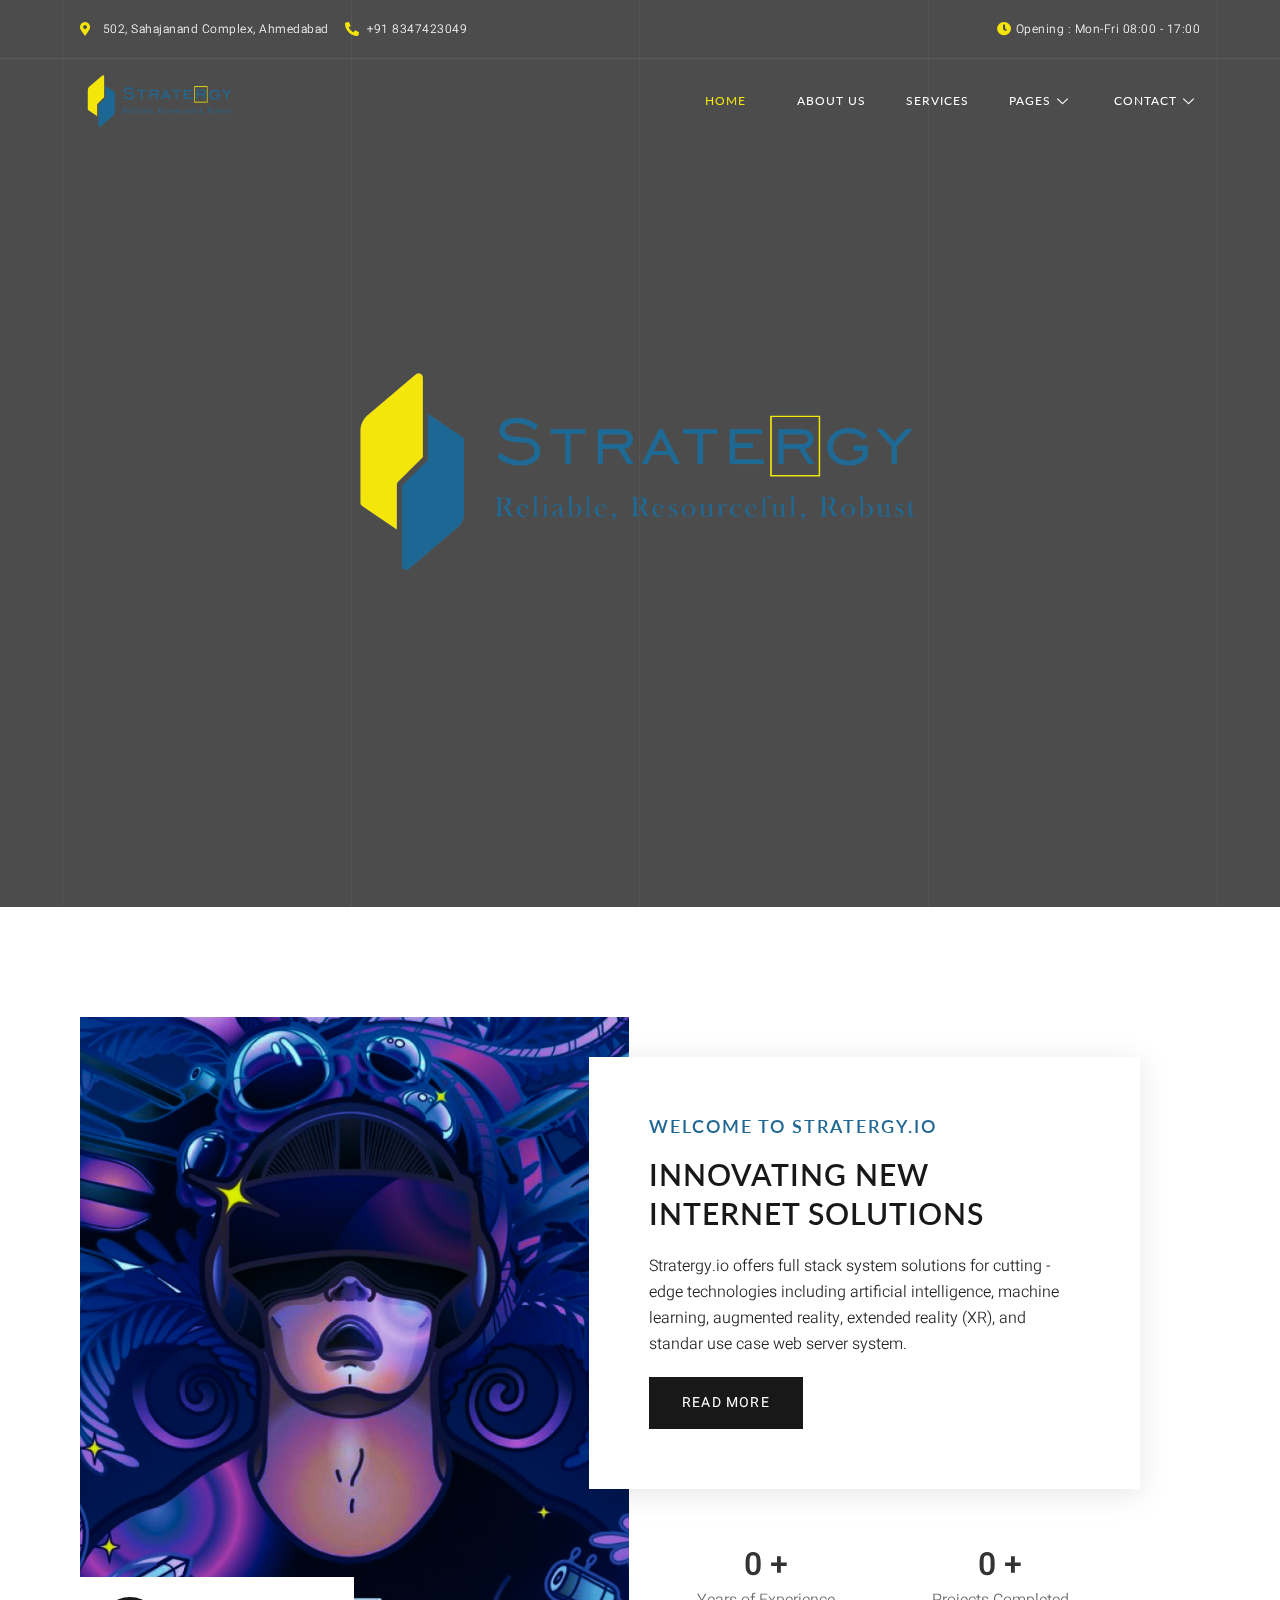
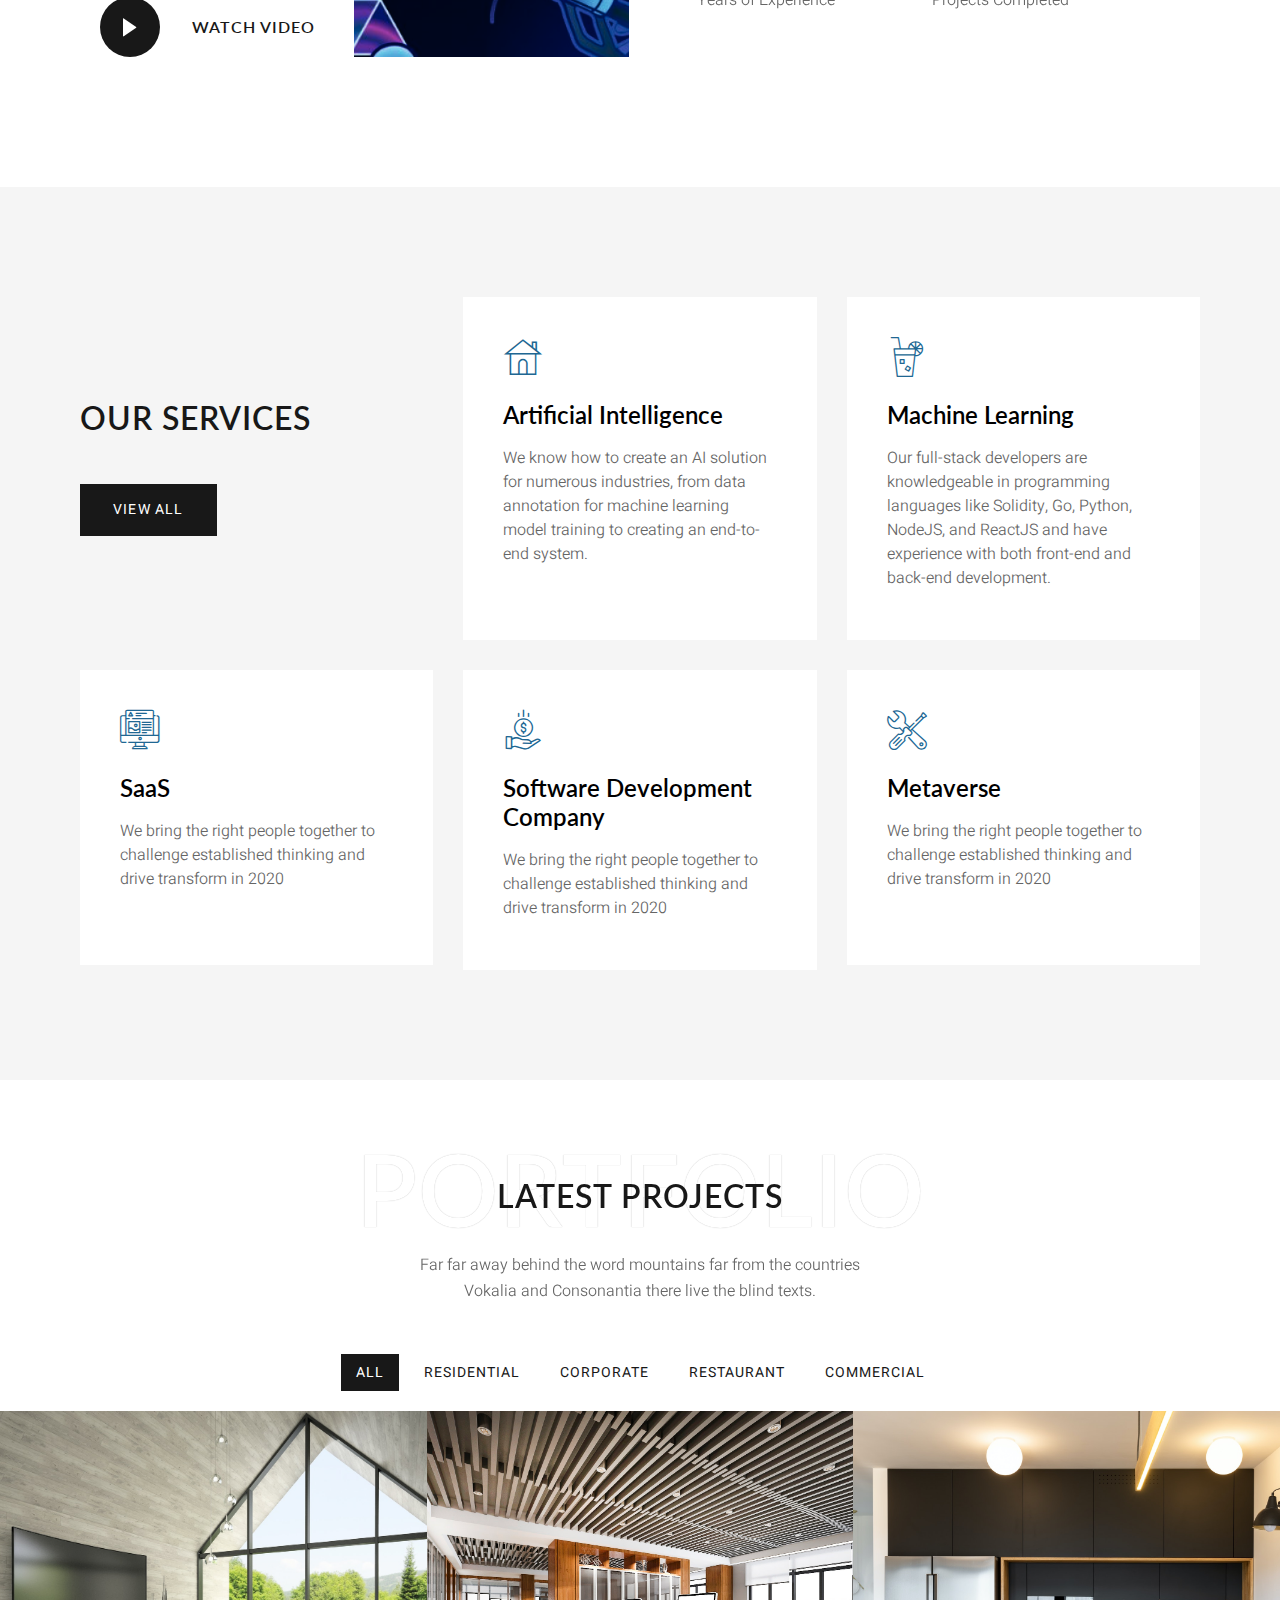
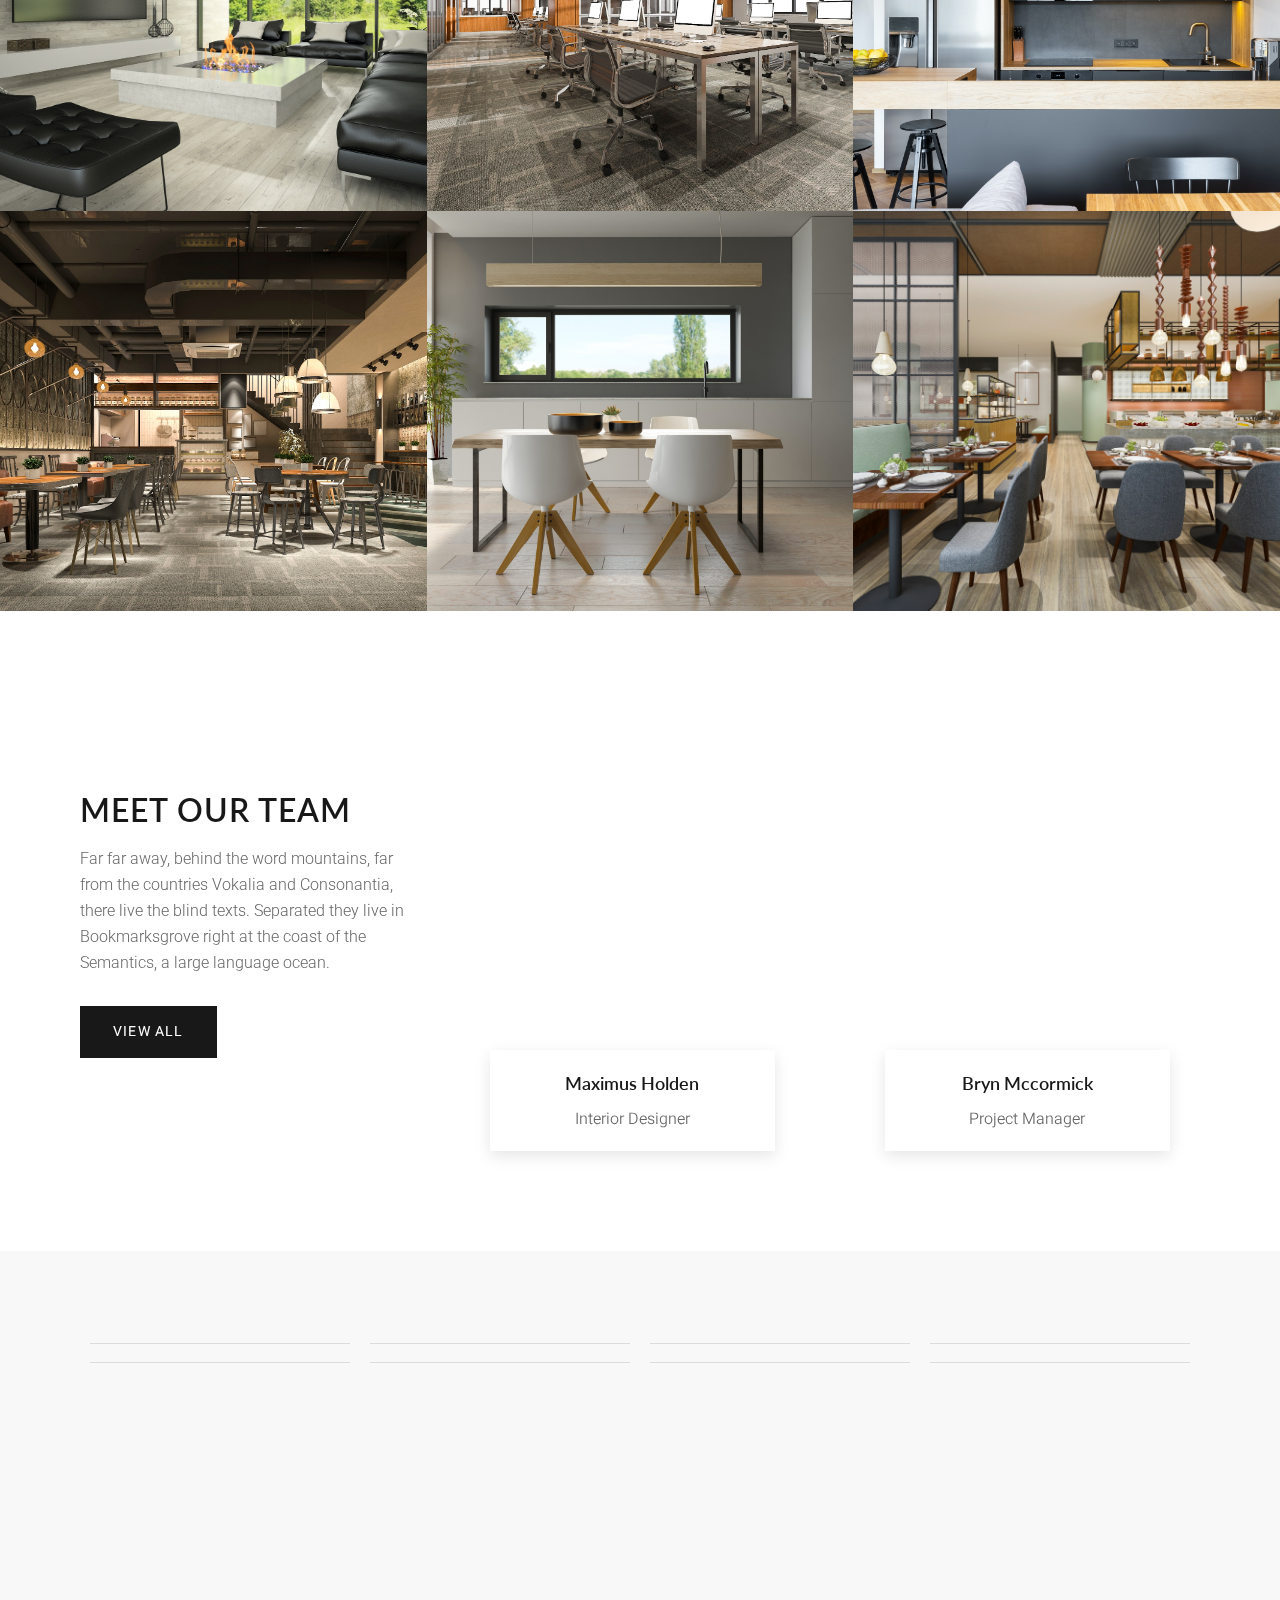
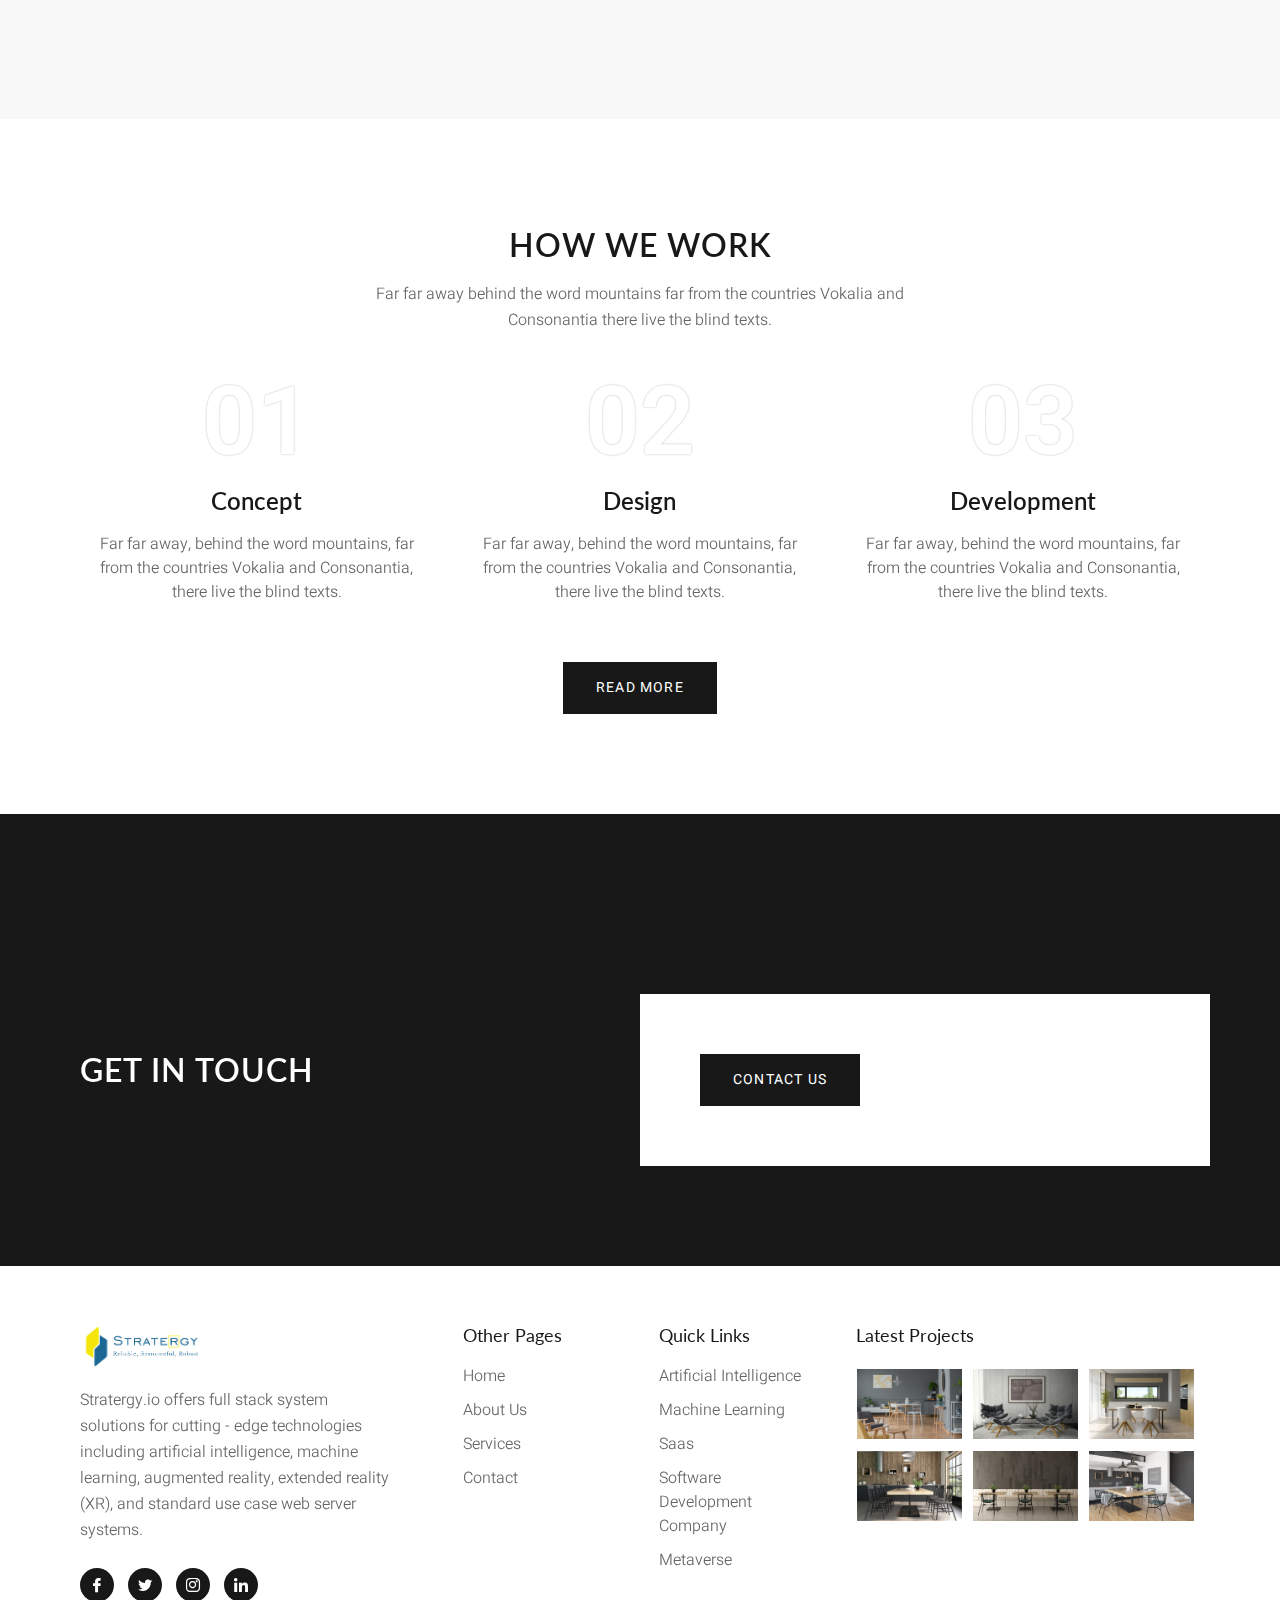
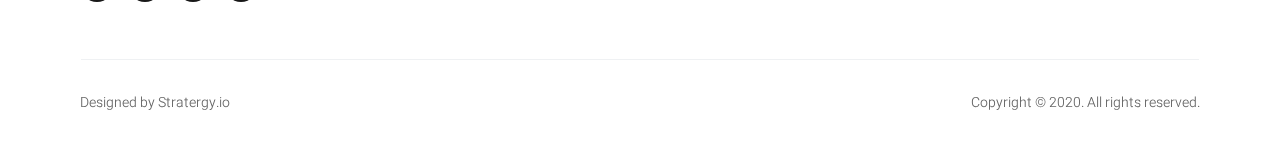
==== index.html @ 46e936dd "Added Metaverse Page and few more edits..." ====
<!DOCTYPE html>
<html lang="en-US">

<!-- Mirrored from templatekit.jegtheme.com/inner/ by HTTrack Website Copier/3.x [XR&CO'2014], Thu, 29 Sep 2022 07:25:46 GMT -->
<!-- Added by HTTrack --><meta http-equiv="content-type" content="text/html;charset=UTF-8" /><!-- /Added by HTTrack -->
<head>
	<meta charset="UTF-8" />
	<meta name="viewport" content="width=device-width, initial-scale=1" />
	<link rel="profile" href="https://gmpg.org/xfn/11" />
	<link rel="pingback" href="xmlrpc.html" />
	<title>Inner &#8211; Interior Design &amp; Architecture Elementor Template Kit</title>
<meta name='robots' content='max-image-preview:large' />
<link rel='dns-prefetch' href='http://s.w.org/' />
<link rel="alternate" type="application/rss+xml" title="Inner &raquo; Feed" href="feed/index.html" />
<link rel="alternate" type="application/rss+xml" title="Inner &raquo; Comments Feed" href="comments/feed/index.html" />
<script type="text/javascript">
window._wpemojiSettings = {"baseUrl":"https:\/\/s.w.org\/images\/core\/emoji\/13.1.0\/72x72\/","ext":".png","svgUrl":"https:\/\/s.w.org\/images\/core\/emoji\/13.1.0\/svg\/","svgExt":".svg","source":{"concatemoji":"https:\/\/templatekit.jegtheme.com\/inner\/wp-includes\/js\/wp-emoji-release.min.js?ver=5.9.4"}};
/*! This file is auto-generated */
!function(e,a,t){var n,r,o,i=a.createElement("canvas"),p=i.getContext&&i.getContext("2d");function s(e,t){var a=String.fromCharCode;p.clearRect(0,0,i.width,i.height),p.fillText(a.apply(this,e),0,0);e=i.toDataURL();return p.clearRect(0,0,i.width,i.height),p.fillText(a.apply(this,t),0,0),e===i.toDataURL()}function c(e){var t=a.createElement("script");t.src=e,t.defer=t.type="text/javascript",a.getElementsByTagName("head")[0].appendChild(t)}for(o=Array("flag","emoji"),t.supports={everything:!0,everythingExceptFlag:!0},r=0;r<o.length;r++)t.supports[o[r]]=function(e){if(!p||!p.fillText)return!1;switch(p.textBaseline="top",p.font="600 32px Arial",e){case"flag":return s([127987,65039,8205,9895,65039],[127987,65039,8203,9895,65039])?!1:!s([55356,56826,55356,56819],[55356,56826,8203,55356,56819])&&!s([55356,57332,56128,56423,56128,56418,56128,56421,56128,56430,56128,56423,56128,56447],[55356,57332,8203,56128,56423,8203,56128,56418,8203,56128,56421,8203,56128,56430,8203,56128,56423,8203,56128,56447]);case"emoji":return!s([10084,65039,8205,55357,56613],[10084,65039,8203,55357,56613])}return!1}(o[r]),t.supports.everything=t.supports.everything&&t.supports[o[r]],"flag"!==o[r]&&(t.supports.everythingExceptFlag=t.supports.everythingExceptFlag&&t.supports[o[r]]);t.supports.everythingExceptFlag=t.supports.everythingExceptFlag&&!t.supports.flag,t.DOMReady=!1,t.readyCallback=function(){t.DOMReady=!0},t.supports.everything||(n=function(){t.readyCallback()},a.addEventListener?(a.addEventListener("DOMContentLoaded",n,!1),e.addEventListener("load",n,!1)):(e.attachEvent("onload",n),a.attachEvent("onreadystatechange",function(){"complete"===a.readyState&&t.readyCallback()})),(n=t.source||{}).concatemoji?c(n.concatemoji):n.wpemoji&&n.twemoji&&(c(n.twemoji),c(n.wpemoji)))}(window,document,window._wpemojiSettings);
</script>
<style type="text/css">
img.wp-smiley,
img.emoji {
	display: inline !important;
	border: none !important;
	box-shadow: none !important;
	height: 1em !important;
	width: 1em !important;
	margin: 0 0.07em !important;
	vertical-align: -0.1em !important;
	background: none !important;
	padding: 0 !important;
}
</style>
	<link rel='stylesheet' id='jkit-elements-main-css'  href='wp-content/plugins/jeg-elementor-kit/assets/css/elements/main04c6.css?ver=2.4.4-dev-1' type='text/css' media='all' />
<link rel='stylesheet' id='wp-block-library-css'  href='wp-includes/css/dist/block-library/style.min9bd2.css?ver=5.9.4' type='text/css' media='all' />
<style id='global-styles-inline-css' type='text/css'>
body{--wp--preset--color--black: #000000;--wp--preset--color--cyan-bluish-gray: #abb8c3;--wp--preset--color--white: #ffffff;--wp--preset--color--pale-pink: #f78da7;--wp--preset--color--vivid-red: #cf2e2e;--wp--preset--color--luminous-vivid-orange: #ff6900;--wp--preset--color--luminous-vivid-amber: #fcb900;--wp--preset--color--light-green-cyan: #7bdcb5;--wp--preset--color--vivid-green-cyan: #00d084;--wp--preset--color--pale-cyan-blue: #8ed1fc;--wp--preset--color--vivid-cyan-blue: #0693e3;--wp--preset--color--vivid-purple: #9b51e0;--wp--preset--gradient--vivid-cyan-blue-to-vivid-purple: linear-gradient(135deg,rgba(6,147,227,1) 0%,rgb(155,81,224) 100%);--wp--preset--gradient--light-green-cyan-to-vivid-green-cyan: linear-gradient(135deg,rgb(122,220,180) 0%,rgb(0,208,130) 100%);--wp--preset--gradient--luminous-vivid-amber-to-luminous-vivid-orange: linear-gradient(135deg,rgba(252,185,0,1) 0%,rgba(255,105,0,1) 100%);--wp--preset--gradient--luminous-vivid-orange-to-vivid-red: linear-gradient(135deg,rgba(255,105,0,1) 0%,rgb(207,46,46) 100%);--wp--preset--gradient--very-light-gray-to-cyan-bluish-gray: linear-gradient(135deg,rgb(238,238,238) 0%,rgb(169,184,195) 100%);--wp--preset--gradient--cool-to-warm-spectrum: linear-gradient(135deg,rgb(74,234,220) 0%,rgb(151,120,209) 20%,rgb(207,42,186) 40%,rgb(238,44,130) 60%,rgb(251,105,98) 80%,rgb(254,248,76) 100%);--wp--preset--gradient--blush-light-purple: linear-gradient(135deg,rgb(255,206,236) 0%,rgb(152,150,240) 100%);--wp--preset--gradient--blush-bordeaux: linear-gradient(135deg,rgb(254,205,165) 0%,rgb(254,45,45) 50%,rgb(107,0,62) 100%);--wp--preset--gradient--luminous-dusk: linear-gradient(135deg,rgb(255,203,112) 0%,rgb(199,81,192) 50%,rgb(65,88,208) 100%);--wp--preset--gradient--pale-ocean: linear-gradient(135deg,rgb(255,245,203) 0%,rgb(182,227,212) 50%,rgb(51,167,181) 100%);--wp--preset--gradient--electric-grass: linear-gradient(135deg,rgb(202,248,128) 0%,rgb(113,206,126) 100%);--wp--preset--gradient--midnight: linear-gradient(135deg,rgb(2,3,129) 0%,rgb(40,116,252) 100%);--wp--preset--duotone--dark-grayscale: url('#wp-duotone-dark-grayscale');--wp--preset--duotone--grayscale: url('#wp-duotone-grayscale');--wp--preset--duotone--purple-yellow: url('#wp-duotone-purple-yellow');--wp--preset--duotone--blue-red: url('#wp-duotone-blue-red');--wp--preset--duotone--midnight: url('#wp-duotone-midnight');--wp--preset--duotone--magenta-yellow: url('#wp-duotone-magenta-yellow');--wp--preset--duotone--purple-green: url('#wp-duotone-purple-green');--wp--preset--duotone--blue-orange: url('#wp-duotone-blue-orange');--wp--preset--font-size--small: 13px;--wp--preset--font-size--medium: 20px;--wp--preset--font-size--large: 36px;--wp--preset--font-size--x-large: 42px;}.has-black-color{color: var(--wp--preset--color--black) !important;}.has-cyan-bluish-gray-color{color: var(--wp--preset--color--cyan-bluish-gray) !important;}.has-white-color{color: var(--wp--preset--color--white) !important;}.has-pale-pink-color{color: var(--wp--preset--color--pale-pink) !important;}.has-vivid-red-color{color: var(--wp--preset--color--vivid-red) !important;}.has-luminous-vivid-orange-color{color: var(--wp--preset--color--luminous-vivid-orange) !important;}.has-luminous-vivid-amber-color{color: var(--wp--preset--color--luminous-vivid-amber) !important;}.has-light-green-cyan-color{color: var(--wp--preset--color--light-green-cyan) !important;}.has-vivid-green-cyan-color{color: var(--wp--preset--color--vivid-green-cyan) !important;}.has-pale-cyan-blue-color{color: var(--wp--preset--color--pale-cyan-blue) !important;}.has-vivid-cyan-blue-color{color: var(--wp--preset--color--vivid-cyan-blue) !important;}.has-vivid-purple-color{color: var(--wp--preset--color--vivid-purple) !important;}.has-black-background-color{background-color: var(--wp--preset--color--black) !important;}.has-cyan-bluish-gray-background-color{background-color: var(--wp--preset--color--cyan-bluish-gray) !important;}.has-white-background-color{background-color: var(--wp--preset--color--white) !important;}.has-pale-pink-background-color{background-color: var(--wp--preset--color--pale-pink) !important;}.has-vivid-red-background-color{background-color: var(--wp--preset--color--vivid-red) !important;}.has-luminous-vivid-orange-background-color{background-color: var(--wp--preset--color--luminous-vivid-orange) !important;}.has-luminous-vivid-amber-background-color{background-color: var(--wp--preset--color--luminous-vivid-amber) !important;}.has-light-green-cyan-background-color{background-color: var(--wp--preset--color--light-green-cyan) !important;}.has-vivid-green-cyan-background-color{background-color: var(--wp--preset--color--vivid-green-cyan) !important;}.has-pale-cyan-blue-background-color{background-color: var(--wp--preset--color--pale-cyan-blue) !important;}.has-vivid-cyan-blue-background-color{background-color: var(--wp--preset--color--vivid-cyan-blue) !important;}.has-vivid-purple-background-color{background-color: var(--wp--preset--color--vivid-purple) !important;}.has-black-border-color{border-color: var(--wp--preset--color--black) !important;}.has-cyan-bluish-gray-border-color{border-color: var(--wp--preset--color--cyan-bluish-gray) !important;}.has-white-border-color{border-color: var(--wp--preset--color--white) !important;}.has-pale-pink-border-color{border-color: var(--wp--preset--color--pale-pink) !important;}.has-vivid-red-border-color{border-color: var(--wp--preset--color--vivid-red) !important;}.has-luminous-vivid-orange-border-color{border-color: var(--wp--preset--color--luminous-vivid-orange) !important;}.has-luminous-vivid-amber-border-color{border-color: var(--wp--preset--color--luminous-vivid-amber) !important;}.has-light-green-cyan-border-color{border-color: var(--wp--preset--color--light-green-cyan) !important;}.has-vivid-green-cyan-border-color{border-color: var(--wp--preset--color--vivid-green-cyan) !important;}.has-pale-cyan-blue-border-color{border-color: var(--wp--preset--color--pale-cyan-blue) !important;}.has-vivid-cyan-blue-border-color{border-color: var(--wp--preset--color--vivid-cyan-blue) !important;}.has-vivid-purple-border-color{border-color: var(--wp--preset--color--vivid-purple) !important;}.has-vivid-cyan-blue-to-vivid-purple-gradient-background{background: var(--wp--preset--gradient--vivid-cyan-blue-to-vivid-purple) !important;}.has-light-green-cyan-to-vivid-green-cyan-gradient-background{background: var(--wp--preset--gradient--light-green-cyan-to-vivid-green-cyan) !important;}.has-luminous-vivid-amber-to-luminous-vivid-orange-gradient-background{background: var(--wp--preset--gradient--luminous-vivid-amber-to-luminous-vivid-orange) !important;}.has-luminous-vivid-orange-to-vivid-red-gradient-background{background: var(--wp--preset--gradient--luminous-vivid-orange-to-vivid-red) !important;}.has-very-light-gray-to-cyan-bluish-gray-gradient-background{background: var(--wp--preset--gradient--very-light-gray-to-cyan-bluish-gray) !important;}.has-cool-to-warm-spectrum-gradient-background{background: var(--wp--preset--gradient--cool-to-warm-spectrum) !important;}.has-blush-light-purple-gradient-background{background: var(--wp--preset--gradient--blush-light-purple) !important;}.has-blush-bordeaux-gradient-background{background: var(--wp--preset--gradient--blush-bordeaux) !important;}.has-luminous-dusk-gradient-background{background: var(--wp--preset--gradient--luminous-dusk) !important;}.has-pale-ocean-gradient-background{background: var(--wp--preset--gradient--pale-ocean) !important;}.has-electric-grass-gradient-background{background: var(--wp--preset--gradient--electric-grass) !important;}.has-midnight-gradient-background{background: var(--wp--preset--gradient--midnight) !important;}.has-small-font-size{font-size: var(--wp--preset--font-size--small) !important;}.has-medium-font-size{font-size: var(--wp--preset--font-size--medium) !important;}.has-large-font-size{font-size: var(--wp--preset--font-size--large) !important;}.has-x-large-font-size{font-size: var(--wp--preset--font-size--x-large) !important;}
</style>
<link rel='stylesheet' id='contact-form-7-css'  href='wp-content/plugins/contact-form-7/includes/css/styles04dd.css?ver=5.5.6.1' type='text/css' media='all' />
<link rel='stylesheet' id='template-kit-export-css'  href='wp-content/plugins/template-kit-export/public/assets/css/template-kit-export-public.min365c.css?ver=1.0.21' type='text/css' media='all' />
<link rel='stylesheet' id='cb70d11b8-css'  href='wp-content/uploads/sites/15/essential-addons-elementor/cb70d11b8.min99b0.css?ver=1664435665' type='text/css' media='all' />
<link rel='stylesheet' id='hfe-style-css'  href='wp-content/plugins/header-footer-elementor/assets/css/header-footer-elementora242.css?ver=1.6.11' type='text/css' media='all' />
<link rel='stylesheet' id='elementor-icons-css'  href='wp-content/plugins/elementor/assets/lib/eicons/css/elementor-icons.min7816.css?ver=5.15.0' type='text/css' media='all' />
<style id='elementor-icons-inline-css' type='text/css'>

		.elementor-add-new-section .elementor-add-templately-promo-button{
            background-color: #5d4fff;
            background-image: url(wp-content/plugins/essential-addons-for-elementor-lite/assets/admin/images/templately/logo-icon.svg);
            background-repeat: no-repeat;
            background-position: center center;
            margin-left: 5px;
            position: relative;
            bottom: 5px;
        }
</style>
<link rel='stylesheet' id='elementor-frontend-legacy-css'  href='wp-content/plugins/elementor/assets/css/frontend-legacy.min3ab2.css?ver=3.6.5' type='text/css' media='all' />
<link rel='stylesheet' id='elementor-frontend-css'  href='wp-content/plugins/elementor/assets/css/frontend.min3ab2.css?ver=3.6.5' type='text/css' media='all' />
<link rel='stylesheet' id='elementor-post-13-css'  href='wp-content/uploads/sites/15/elementor/css/post-13609b.css?ver=1653476886' type='text/css' media='all' />
<link rel='stylesheet' id='elementor-global-css'  href='wp-content/uploads/sites/15/elementor/css/global0c20.css?ver=1653478107' type='text/css' media='all' />
<link rel='stylesheet' id='elementor-post-11-css'  href='wp-content/uploads/sites/15/elementor/css/post-110c20.css?ver=1653478107' type='text/css' media='all' />
<link rel='stylesheet' id='hfe-widgets-style-css'  href='wp-content/plugins/header-footer-elementor/inc/widgets-css/frontenda242.css?ver=1.6.11' type='text/css' media='all' />
<link rel='stylesheet' id='elementor-post-379-css'  href='wp-content/uploads/sites/15/elementor/css/post-379609b.css?ver=1653476886' type='text/css' media='all' />
<link rel='stylesheet' id='elementor-post-382-css'  href='wp-content/uploads/sites/15/elementor/css/post-382609b.css?ver=1653476886' type='text/css' media='all' />
<link rel='stylesheet' id='hello-elementor-css'  href='wp-content/themes/hello-elementor/style.min0875.css?ver=2.5.0' type='text/css' media='all' />
<link rel='stylesheet' id='hello-elementor-theme-style-css'  href='wp-content/themes/hello-elementor/theme.min0875.css?ver=2.5.0' type='text/css' media='all' />
<link rel='stylesheet' id='elementor-icons-ekiticons-css'  href='wp-content/plugins/elementskit-lite/modules/elementskit-icon-pack/assets/css/ekiticonsc141.css?ver=2.6.1' type='text/css' media='all' />
<link rel='stylesheet' id='ekit-widget-styles-css'  href='wp-content/plugins/elementskit-lite/widgets/init/assets/css/widget-stylesc141.css?ver=2.6.1' type='text/css' media='all' />
<link rel='stylesheet' id='ekit-responsive-css'  href='wp-content/plugins/elementskit-lite/widgets/init/assets/css/responsivec141.css?ver=2.6.1' type='text/css' media='all' />
<link rel='stylesheet' id='google-fonts-1-css'  href='https://fonts.googleapis.com/css?family=Lato%3A100%2C100italic%2C200%2C200italic%2C300%2C300italic%2C400%2C400italic%2C500%2C500italic%2C600%2C600italic%2C700%2C700italic%2C800%2C800italic%2C900%2C900italic%7CHeebo%3A100%2C100italic%2C200%2C200italic%2C300%2C300italic%2C400%2C400italic%2C500%2C500italic%2C600%2C600italic%2C700%2C700italic%2C800%2C800italic%2C900%2C900italic%7CRoboto%3A100%2C100italic%2C200%2C200italic%2C300%2C300italic%2C400%2C400italic%2C500%2C500italic%2C600%2C600italic%2C700%2C700italic%2C800%2C800italic%2C900%2C900italic%7CPrata%3A100%2C100italic%2C200%2C200italic%2C300%2C300italic%2C400%2C400italic%2C500%2C500italic%2C600%2C600italic%2C700%2C700italic%2C800%2C800italic%2C900%2C900italic&amp;display=auto&amp;ver=5.9.4' type='text/css' media='all' />
<link rel='stylesheet' id='elementor-icons-shared-0-css'  href='wp-content/plugins/elementor/assets/lib/font-awesome/css/fontawesome.min52d5.css?ver=5.15.3' type='text/css' media='all' />
<link rel='stylesheet' id='elementor-icons-fa-brands-css'  href='wp-content/plugins/elementor/assets/lib/font-awesome/css/brands.min52d5.css?ver=5.15.3' type='text/css' media='all' />
<link rel='stylesheet' id='elementor-icons-fa-solid-css'  href='wp-content/plugins/elementor/assets/lib/font-awesome/css/solid.min52d5.css?ver=5.15.3' type='text/css' media='all' />
<script type='text/javascript' src='wp-includes/js/jquery/jquery.minaf6c.js?ver=3.6.0' id='jquery-core-js'></script>
<script type='text/javascript' src='wp-includes/js/jquery/jquery-migrate.mind617.js?ver=3.3.2' id='jquery-migrate-js'></script>
<script type='text/javascript' src='wp-content/plugins/template-kit-export/public/assets/js/template-kit-export-public.min365c.js?ver=1.0.21' id='template-kit-export-js'></script>
<link rel="https://api.w.org/" href="wp-json/index.html" /><link rel="alternate" type="application/json" href="wp-json/wp/v2/pages/11.json" /><link rel="EditURI" type="application/rsd+xml" title="RSD" href="xmlrpc0db0.html?rsd" />
<link rel="wlwmanifest" type="application/wlwmanifest+xml" href="wp-includes/wlwmanifest.xml" /> 
<meta name="generator" content="WordPress 5.9.4" />
<link rel="canonical" href="index.html" />
<link rel='shortlink' href='index.html' />
<link rel="alternate" type="application/json+oembed" href="wp-json/oembed/1.0/embed5d3b.json?url=https%3A%2F%2Ftemplatekit.jegtheme.com%2Finner%2F" />
<link rel="alternate" type="text/xml+oembed" href="wp-json/oembed/1.0/embede99b?url=https%3A%2F%2Ftemplatekit.jegtheme.com%2Finner%2F&amp;format=xml" />
<style id="jeg_dynamic_css" type="text/css" data-type="jeg_custom-css"></style></head>

<body class="home page-template page-template-elementor_header_footer page page-id-11 ehf-header ehf-footer ehf-template-hello-elementor ehf-stylesheet-hello-elementor jkit-color-scheme elementor-default elementor-template-full-width elementor-kit-13 elementor-page elementor-page-11">
<svg xmlns="http://www.w3.org/2000/svg" viewBox="0 0 0 0" width="0" height="0" focusable="false" role="none" style="visibility: hidden; position: absolute; left: -9999px; overflow: hidden;" ><defs><filter id="wp-duotone-dark-grayscale"><feColorMatrix color-interpolation-filters="sRGB" type="matrix" values=" .299 .587 .114 0 0 .299 .587 .114 0 0 .299 .587 .114 0 0 .299 .587 .114 0 0 " /><feComponentTransfer color-interpolation-filters="sRGB" ><feFuncR type="table" tableValues="0 0.49803921568627" /><feFuncG type="table" tableValues="0 0.49803921568627" /><feFuncB type="table" tableValues="0 0.49803921568627" /><feFuncA type="table" tableValues="1 1" /></feComponentTransfer><feComposite in2="SourceGraphic" operator="in" /></filter></defs></svg><svg xmlns="http://www.w3.org/2000/svg" viewBox="0 0 0 0" width="0" height="0" focusable="false" role="none" style="visibility: hidden; position: absolute; left: -9999px; overflow: hidden;" ><defs><filter id="wp-duotone-grayscale"><feColorMatrix color-interpolation-filters="sRGB" type="matrix" values=" .299 .587 .114 0 0 .299 .587 .114 0 0 .299 .587 .114 0 0 .299 .587 .114 0 0 " /><feComponentTransfer color-interpolation-filters="sRGB" ><feFuncR type="table" tableValues="0 1" /><feFuncG type="table" tableValues="0 1" /><feFuncB type="table" tableValues="0 1" /><feFuncA type="table" tableValues="1 1" /></feComponentTransfer><feComposite in2="SourceGraphic" operator="in" /></filter></defs></svg><svg xmlns="http://www.w3.org/2000/svg" viewBox="0 0 0 0" width="0" height="0" focusable="false" role="none" style="visibility: hidden; position: absolute; left: -9999px; overflow: hidden;" ><defs><filter id="wp-duotone-purple-yellow"><feColorMatrix color-interpolation-filters="sRGB" type="matrix" values=" .299 .587 .114 0 0 .299 .587 .114 0 0 .299 .587 .114 0 0 .299 .587 .114 0 0 " /><feComponentTransfer color-interpolation-filters="sRGB" ><feFuncR type="table" tableValues="0.54901960784314 0.98823529411765" /><feFuncG type="table" tableValues="0 1" /><feFuncB type="table" tableValues="0.71764705882353 0.25490196078431" /><feFuncA type="table" tableValues="1 1" /></feComponentTransfer><feComposite in2="SourceGraphic" operator="in" /></filter></defs></svg><svg xmlns="http://www.w3.org/2000/svg" viewBox="0 0 0 0" width="0" height="0" focusable="false" role="none" style="visibility: hidden; position: absolute; left: -9999px; overflow: hidden;" ><defs><filter id="wp-duotone-blue-red"><feColorMatrix color-interpolation-filters="sRGB" type="matrix" values=" .299 .587 .114 0 0 .299 .587 .114 0 0 .299 .587 .114 0 0 .299 .587 .114 0 0 " /><feComponentTransfer color-interpolation-filters="sRGB" ><feFuncR type="table" tableValues="0 1" /><feFuncG type="table" tableValues="0 0.27843137254902" /><feFuncB type="table" tableValues="0.5921568627451 0.27843137254902" /><feFuncA type="table" tableValues="1 1" /></feComponentTransfer><feComposite in2="SourceGraphic" operator="in" /></filter></defs></svg><svg xmlns="http://www.w3.org/2000/svg" viewBox="0 0 0 0" width="0" height="0" focusable="false" role="none" style="visibility: hidden; position: absolute; left: -9999px; overflow: hidden;" ><defs><filter id="wp-duotone-midnight"><feColorMatrix color-interpolation-filters="sRGB" type="matrix" values=" .299 .587 .114 0 0 .299 .587 .114 0 0 .299 .587 .114 0 0 .299 .587 .114 0 0 " /><feComponentTransfer color-interpolation-filters="sRGB" ><feFuncR type="table" tableValues="0 0" /><feFuncG type="table" tableValues="0 0.64705882352941" /><feFuncB type="table" tableValues="0 1" /><feFuncA type="table" tableValues="1 1" /></feComponentTransfer><feComposite in2="SourceGraphic" operator="in" /></filter></defs></svg><svg xmlns="http://www.w3.org/2000/svg" viewBox="0 0 0 0" width="0" height="0" focusable="false" role="none" style="visibility: hidden; position: absolute; left: -9999px; overflow: hidden;" ><defs><filter id="wp-duotone-magenta-yellow"><feColorMatrix color-interpolation-filters="sRGB" type="matrix" values=" .299 .587 .114 0 0 .299 .587 .114 0 0 .299 .587 .114 0 0 .299 .587 .114 0 0 " /><feComponentTransfer color-interpolation-filters="sRGB" ><feFuncR type="table" tableValues="0.78039215686275 1" /><feFuncG type="table" tableValues="0 0.94901960784314" /><feFuncB type="table" tableValues="0.35294117647059 0.47058823529412" /><feFuncA type="table" tableValues="1 1" /></feComponentTransfer><feComposite in2="SourceGraphic" operator="in" /></filter></defs></svg><svg xmlns="http://www.w3.org/2000/svg" viewBox="0 0 0 0" width="0" height="0" focusable="false" role="none" style="visibility: hidden; position: absolute; left: -9999px; overflow: hidden;" ><defs><filter id="wp-duotone-purple-green"><feColorMatrix color-interpolation-filters="sRGB" type="matrix" values=" .299 .587 .114 0 0 .299 .587 .114 0 0 .299 .587 .114 0 0 .299 .587 .114 0 0 " /><feComponentTransfer color-interpolation-filters="sRGB" ><feFuncR type="table" tableValues="0.65098039215686 0.40392156862745" /><feFuncG type="table" tableValues="0 1" /><feFuncB type="table" tableValues="0.44705882352941 0.4" /><feFuncA type="table" tableValues="1 1" /></feComponentTransfer><feComposite in2="SourceGraphic" operator="in" /></filter></defs></svg><svg xmlns="http://www.w3.org/2000/svg" viewBox="0 0 0 0" width="0" height="0" focusable="false" role="none" style="visibility: hidden; position: absolute; left: -9999px; overflow: hidden;" ><defs><filter id="wp-duotone-blue-orange"><feColorMatrix color-interpolation-filters="sRGB" type="matrix" values=" .299 .587 .114 0 0 .299 .587 .114 0 0 .299 .587 .114 0 0 .299 .587 .114 0 0 " /><feComponentTransfer color-interpolation-filters="sRGB" ><feFuncR type="table" tableValues="0.098039215686275 1" /><feFuncG type="table" tableValues="0 0.66274509803922" /><feFuncB type="table" tableValues="0.84705882352941 0.41960784313725" /><feFuncA type="table" tableValues="1 1" /></feComponentTransfer><feComposite in2="SourceGraphic" operator="in" /></filter></defs></svg><div id="page" class="hfeed site">

		<header id="masthead" itemscope="itemscope" itemtype="https://schema.org/WPHeader">
			<p class="main-title bhf-hidden" itemprop="headline"><a href="https://templatekit.jegtheme.com/inner" title="Inner" rel="home">Inner</a></p>
					<div data-elementor-type="wp-post" data-elementor-id="379" class="elementor elementor-379">
						<div class="elementor-inner">
				<div class="elementor-section-wrap">
									<section class="elementor-section elementor-top-section elementor-element elementor-element-8317378 elementor-section-content-middle elementor-hidden-phone elementor-section-boxed elementor-section-height-default elementor-section-height-default" data-id="8317378" data-element_type="section">
						<div class="elementor-container elementor-column-gap-default">
							<div class="elementor-row">
					<div class="elementor-column elementor-col-50 elementor-top-column elementor-element elementor-element-bf99b51" data-id="bf99b51" data-element_type="column">
			<div class="elementor-column-wrap elementor-element-populated">
							<div class="elementor-widget-wrap">
						<div class="elementor-element elementor-element-9b64954 elementor-icon-list--layout-inline elementor-list-item-link-full_width elementor-widget elementor-widget-icon-list" data-id="9b64954" data-element_type="widget" data-widget_type="icon-list.default">
				<div class="elementor-widget-container">
					<ul class="elementor-icon-list-items elementor-inline-items">
							<li class="elementor-icon-list-item elementor-inline-item">
											<span class="elementor-icon-list-icon">
							<i aria-hidden="true" class="fas fa-map-marker-alt"></i>						</span>
										<span class="elementor-icon-list-text">502, Sahajanand Complex, Ahmedabad</span>
									</li>
								<li class="elementor-icon-list-item elementor-inline-item">
											<span class="elementor-icon-list-icon">
							<i aria-hidden="true" class="fas fa-phone-alt"></i>						</span>
										<span class="elementor-icon-list-text">+91 8347423049</span>
									</li>
						</ul>
				</div>
				</div>
						</div>
					</div>
		</div>
				<div class="elementor-column elementor-col-50 elementor-top-column elementor-element elementor-element-4ee21ad elementor-hidden-phone" data-id="4ee21ad" data-element_type="column">
			<div class="elementor-column-wrap elementor-element-populated">
							<div class="elementor-widget-wrap">
						<div class="elementor-element elementor-element-0a5355b elementor-icon-list--layout-inline elementor-align-right elementor-list-item-link-full_width elementor-widget elementor-widget-icon-list" data-id="0a5355b" data-element_type="widget" data-widget_type="icon-list.default">
				<div class="elementor-widget-container">
					<ul class="elementor-icon-list-items elementor-inline-items">
							<li class="elementor-icon-list-item elementor-inline-item">
											<span class="elementor-icon-list-icon">
							<i aria-hidden="true" class="fas fa-clock"></i>						</span>
										<span class="elementor-icon-list-text"> Opening : Mon-Fri 08:00 - 17:00</span>
									</li>
						</ul>
				</div>
				</div>
						</div>
					</div>
		</div>
								</div>
					</div>
		</section>
				<section class="elementor-section elementor-top-section elementor-element elementor-element-10b9d49 elementor-section-content-middle elementor-section-boxed elementor-section-height-default elementor-section-height-default" data-id="10b9d49" data-element_type="section">
						<div class="elementor-container elementor-column-gap-no">
							<div class="elementor-row">
					<div class="elementor-column elementor-col-50 elementor-top-column elementor-element elementor-element-86b4030" data-id="86b4030" data-element_type="column">
			<div class="elementor-column-wrap elementor-element-populated">
							<div class="elementor-widget-wrap">
						<div class="elementor-element elementor-element-2d1f617 elementor-widget elementor-widget-image" data-id="2d1f617" data-element_type="widget" data-widget_type="image.default">
				<div class="elementor-widget-container">
								<div class="elementor-image">
												<img style="width:100%; height:100%;" src="wp-content/uploads/sites/15/2020/10/Stratergy100.png" class="attachment-full size-full"  />														</div>
						</div>
				</div>
						</div>
					</div>
		</div>
				<div class="elementor-column elementor-col-50 elementor-top-column elementor-element elementor-element-ed51e48" data-id="ed51e48" data-element_type="column">
			<div class="elementor-column-wrap elementor-element-populated">
							<div class="elementor-widget-wrap">
						<div class="elementor-element elementor-element-f3c08e6 elementor-widget elementor-widget-ekit-nav-menu" data-id="f3c08e6" data-element_type="widget" data-widget_type="ekit-nav-menu.default">
				<div class="elementor-widget-container">
			<div class="ekit-wid-con ekit_menu_responsive_tablet" data-hamburger-icon="icon icon-menu-7" data-hamburger-icon-type="icon" data-responsive-breakpoint="1024">            <button class="elementskit-menu-hamburger elementskit-menu-toggler">
                <i aria-hidden="true" class="ekit-menu-icon icon icon-menu-7"></i>            </button>																																																																																																																																																																											<!--icon-down-arrow1-->								
            <div id="ekit-megamenu-menu-1" class="elementskit-menu-container elementskit-menu-offcanvas-elements elementskit-navbar-nav-default elementskit_line_arrow ekit-nav-menu-one-page-no ekit-nav-dropdown-hover"><ul id="menu-menu-1" class="elementskit-navbar-nav elementskit-menu-po-right submenu-click-on-icon"><li id="menu-item-5" class="menu-item menu-item-type-custom menu-item-object-custom current-menu-item current_page_item menu-item-home current-menu-ancestor current-menu-parent menu-item-has-children menu-item-5 nav-item elementskit-dropdown-has relative_position elementskit-dropdown-menu-default_width elementskit-mobile-builder-content active" data-vertical-menu=750px><a href="index.html" class="ekit-menu-nav-link ekit-menu-dropdown-toggle active">Home<i class="icon  elementskit-submenu-indicator"></i></a>
<!-- <ul class="elementskit-dropdown elementskit-submenu-panel">
	<li id="menu-item-522" class="menu-item menu-item-type-post_type menu-item-object-page menu-item-home current-menu-item page_item page-item-11 current_page_item menu-item-522 nav-item elementskit-mobile-builder-content active" data-vertical-menu=750px><a href="index.html" class=" dropdown-item active">Home &#8211; Layout 1</a>	<li id="menu-item-521" class="menu-item menu-item-type-post_type menu-item-object-page menu-item-521 nav-item elementskit-mobile-builder-content" data-vertical-menu=750px><a href="home-2/index.html" class=" dropdown-item">Home &#8211; Layout 2</a></ul> -->
</li>
<li id="menu-item-523" class="menu-item menu-item-type-post_type menu-item-object-page menu-item-523 nav-item elementskit-mobile-builder-content" data-vertical-menu=750px><a href="about/index.html" class="ekit-menu-nav-link">About Us</a></li>
<li id="menu-item-670" class="menu-item menu-item-type-post_type menu-item-object-page menu-item-670 nav-item elementskit-mobile-builder-content" data-vertical-menu=750px><a href="#services" class="ekit-menu-nav-link">Services</a></li>
<!-- <li id="menu-item-778" class="menu-item menu-item-type-custom menu-item-object-custom menu-item-has-children menu-item-778 nav-item elementskit-dropdown-has relative_position elementskit-dropdown-menu-default_width elementskit-mobile-builder-content" data-vertical-menu=750px><a href="#" class="ekit-menu-nav-link ekit-menu-dropdown-toggle">Projects<i class="icon icon-down-arrow1 elementskit-submenu-indicator"></i></a> -->
<ul class="elementskit-dropdown elementskit-submenu-panel">
	<li id="menu-item-744" class="menu-item menu-item-type-post_type menu-item-object-page menu-item-744 nav-item elementskit-mobile-builder-content" data-vertical-menu=750px><a href="projects/index.html" class=" dropdown-item">Projects</a>	<li id="menu-item-777" class="menu-item menu-item-type-post_type menu-item-object-page menu-item-777 nav-item elementskit-mobile-builder-content" data-vertical-menu=750px><a href="project-detail/index.html" class=" dropdown-item">Project Detail</a></ul>
</li>
<li id="menu-item-7" class="menu-item menu-item-type-custom menu-item-object-custom menu-item-has-children menu-item-7 nav-item elementskit-dropdown-has relative_position elementskit-dropdown-menu-default_width elementskit-mobile-builder-content" data-vertical-menu=750px><a href="#" class="ekit-menu-nav-link ekit-menu-dropdown-toggle">Pages<i class="icon icon-down-arrow1 elementskit-submenu-indicator"></i></a>
<ul class="elementskit-dropdown elementskit-submenu-panel">
	<li id="menu-item-617" class="menu-item menu-item-type-post_type menu-item-object-page menu-item-617 nav-item elementskit-mobile-builder-content" data-vertical-menu=750px><a href="our-team/index.html" class=" dropdown-item">Our Team</a>	<li id="menu-item-669" class="menu-item menu-item-type-post_type menu-item-object-page menu-item-669 nav-item elementskit-mobile-builder-content" data-vertical-menu=750px><a href="ML/index.html" class=" dropdown-item">Machine Learning</a> <li id="menu-item-669" class="menu-item menu-item-type-post_type menu-item-object-page menu-item-669 nav-item elementskit-mobile-builder-content" data-vertical-menu=750px><a href="AI/index.html" class=" dropdown-item">Artificial Intelligence</a>  <li id="menu-item-669" class="menu-item menu-item-type-post_type menu-item-object-page menu-item-669 nav-item elementskit-mobile-builder-content" data-vertical-menu=750px><a href="Saas/index.html" class=" dropdown-item">Saas</a>  <li id="menu-item-669" class="menu-item menu-item-type-post_type menu-item-object-page menu-item-669 nav-item elementskit-mobile-builder-content" data-vertical-menu=750px><a href="SDC/index.html" class=" dropdown-item">SDC</a> <li id="menu-item-669" class="menu-item menu-item-type-post_type menu-item-object-page menu-item-669 nav-item elementskit-mobile-builder-content" data-vertical-menu=750px><a href="metaverse/index.html" class=" dropdown-item">Metaverse</a>	<li id="menu-item-743" class="menu-item menu-item-type-post_type menu-item-object-page menu-item-743 nav-item elementskit-mobile-builder-content" data-vertical-menu=750px><a href="faq/index.html" class=" dropdown-item">FAQ</a>	<li id="menu-item-742" class="menu-item menu-item-type-post_type menu-item-object-page menu-item-742 nav-item elementskit-mobile-builder-content" data-vertical-menu=750px><a href="404-page/index.html" class=" dropdown-item">404 Page</a></ul>
</li>
<li id="menu-item-10" class="menu-item menu-item-type-custom menu-item-object-custom menu-item-has-children menu-item-10 nav-item elementskit-dropdown-has relative_position elementskit-dropdown-menu-default_width elementskit-mobile-builder-content" data-vertical-menu=750px><a href="#" class="ekit-menu-nav-link ekit-menu-dropdown-toggle">Contact<i class="icon icon-down-arrow1 elementskit-submenu-indicator"></i></a>
<ul class="elementskit-dropdown elementskit-submenu-panel">
	<li id="menu-item-663" class="menu-item menu-item-type-post_type menu-item-object-page menu-item-663 nav-item elementskit-mobile-builder-content" data-vertical-menu=750px><a href="contact-us/index.html" class=" dropdown-item">Contact Us</a>
			<!-- <li id="menu-item-662" class="menu-item menu-item-type-post_type menu-item-object-page menu-item-662 nav-item elementskit-mobile-builder-content" data-vertical-menu=750px><a href="contact-us-2/index.html" class=" dropdown-item">Contact Us 2</a> -->
			</ul>
</li>
</ul>
				<div class="elementskit-nav-identity-panel">
					<div class="elementskit-site-title">
						<a class="elementskit-nav-logo" href="https://templatekit.jegtheme.com/inner" target="_self" rel="">
                            <img width="449" height="151" src="wp-content/uploads/sites/15/2020/10/Logo-footer%40.png" class="attachment-full size-full" alt="" loading="lazy" srcset="https://templatekit.jegtheme.com/inner/wp-content/uploads/sites/15/2020/10/Logo-footer@.png 449w, https://templatekit.jegtheme.com/inner/wp-content/uploads/sites/15/2020/10/Logo-footer@-300x101.png 300w" sizes="(max-width: 449px) 100vw, 449px" />
						</a> 
					</div>
					<button class="elementskit-menu-close elementskit-menu-toggler" type="button">X</button>
				</div>
			</div><div class="elementskit-menu-overlay elementskit-menu-offcanvas-elements elementskit-menu-toggler ekit-nav-menu--overlay"></div></div>		</div>
				</div>
						</div>
					</div>
		</div>
								</div>
					</div>
		</section>
									</div>
			</div>
					</div>
				</header>

			<div data-elementor-type="wp-page" data-elementor-id="11" class="elementor elementor-11">
						<div class="elementor-inner">
				<div class="elementor-section-wrap">
									<section class="elementor-section elementor-top-section elementor-element elementor-element-8abbc4b elementor-section-boxed elementor-section-height-default elementor-section-height-default" data-id="8abbc4b" data-element_type="section" data-settings="{&quot;background_background&quot;:&quot;slideshow&quot;,&quot;background_slideshow_gallery&quot;:[{&quot;id&quot;:20,&quot;url&quot;:&quot;https:\/\/templatekit.jegtheme.com\/inner\/wp-content\/uploads\/sites\/15\/2020\/10\/interior-design-of-a-coffee-shop-cafe-3d-rendering-e1604308316522.jpg&quot;},{&quot;id&quot;:56,&quot;url&quot;:&quot;https:\/\/templatekit.jegtheme.com\/inner\/wp-content\/uploads\/sites\/15\/2020\/10\/interior-of-modern-design-room-3d-illustration-e1604308263797.jpg&quot;},{&quot;id&quot;:1109,&quot;url&quot;:&quot;https:\/\/templatekit.jegtheme.com\/inner\/wp-content\/uploads\/sites\/15\/2020\/11\/bedroom-interior-design-3d-rendering-VMKBAEZ.jpg&quot;},{&quot;id&quot;:57,&quot;url&quot;:&quot;https:\/\/templatekit.jegtheme.com\/inner\/wp-content\/uploads\/sites\/15\/2020\/10\/interior-of-modern-design-living-room-3d-rendering-3-e1604308705996.jpg&quot;}],&quot;background_slideshow_ken_burns&quot;:&quot;yes&quot;,&quot;background_slideshow_loop&quot;:&quot;yes&quot;,&quot;background_slideshow_slide_duration&quot;:5000,&quot;background_slideshow_slide_transition&quot;:&quot;fade&quot;,&quot;background_slideshow_transition_duration&quot;:500,&quot;background_slideshow_ken_burns_zoom_direction&quot;:&quot;in&quot;}">
							<div class="elementor-background-overlay"></div>
							<div class="elementor-container elementor-column-gap-default">
							<div class="elementor-row">
					<div class="elementor-column elementor-col-100 elementor-top-column elementor-element elementor-element-cc9398f" data-id="cc9398f" data-element_type="column">
			<div class="elementor-column-wrap elementor-element-populated">
							<div class="elementor-widget-wrap">
						<div class="elementor-element elementor-element-fec5c95 elementor-widget elementor-widget-heading" data-id="fec5c95" data-element_type="widget" data-widget_type="heading.default">
				<div class="elementor-widget-container">
			<!-- <h2 class="elementor-heading-title elementor-size-default">Interior designs</h2> -->
			<img class="elementor-heading-title elementor-size-default" style="width:50%; height:50%; position: relative;" src="wp-content/uploads/sites/15/2020/10/Stratergy2.0.png" />	
	</div>
				</div>
				<div class="elementor-element elementor-element-bbc8a9c elementor-widget elementor-widget-heading" data-id="bbc8a9c" data-element_type="widget" data-widget_type="heading.default">
				<div class="elementor-widget-container">
			<!-- <h2 class="elementor-heading-title elementor-size-default">from the future</h2>		 -->
		</div>
				</div>
				<!-- <div class="elementor-element elementor-element-e888d9d elementor-align-center elementor-widget elementor-widget-button" data-id="e888d9d" data-element_type="widget" data-widget_type="button.default">
				<div class="elementor-widget-container">
					<div class="elementor-button-wrapper">
			<a href="#" class="elementor-button-link elementor-button elementor-size-sm" role="button">
						<span class="elementor-button-content-wrapper">
						<span class="elementor-button-text">View Portfolio</span>
		</span>
					</a>
		</div>
				</div>
				</div> -->
						</div>
					</div>
		</div>
								</div>
					</div>
		</section>
				<section class="elementor-section elementor-top-section elementor-element elementor-element-1031f0c elementor-section-boxed elementor-section-height-default elementor-section-height-default" data-id="1031f0c" data-element_type="section">
						<div class="elementor-container elementor-column-gap-default">
							<div class="elementor-row">
					<div class="elementor-column elementor-col-50 elementor-top-column elementor-element elementor-element-04682e0" data-id="04682e0" data-element_type="column">
			<div class="elementor-column-wrap elementor-element-populated">
							<div class="elementor-widget-wrap">
						<div class="elementor-element elementor-element-f14c11b elementor-widget elementor-widget-image" data-id="f14c11b" data-element_type="widget" data-widget_type="image.default">
				<div class="elementor-widget-container">
								<div class="elementor-image">
												<img width="1330" height="1695" src="wp-content/uploads/sites/15/2020/10/mvcard.png" class="attachment-full size-full" alt="Architectural House Interior" loading="lazy" />														</div>
						</div>
				</div>
				<section class="elementor-section elementor-inner-section elementor-element elementor-element-4fcaebc elementor-section-content-middle elementor-section-boxed elementor-section-height-default elementor-section-height-default" data-id="4fcaebc" data-element_type="section">
						<div class="elementor-container elementor-column-gap-default">
							<div class="elementor-row">
					<div class="elementor-column elementor-col-50 elementor-inner-column elementor-element elementor-element-9c79774" data-id="9c79774" data-element_type="column" data-settings="{&quot;background_background&quot;:&quot;classic&quot;}">
			<div class="elementor-column-wrap elementor-element-populated">
							<div class="elementor-widget-wrap">
						<div class="elementor-element elementor-element-1bfabce elementor-widget elementor-widget-elementskit-video" data-id="1bfabce" data-element_type="widget" data-widget_type="elementskit-video.default">
				<div class="elementor-widget-container">
			<div class="ekit-wid-con" >			<div class="video-content">
                <a href="https://www.youtube.com/embed/1MTkZPys7mU?feature=oembed?playlist=1MTkZPys7mU&amp;mute=0&amp;autoplay=0&amp;loop=no&amp;controls=0&amp;start=0&amp;end=" class="ekit-video-popup ekit-video-popup-btn ekit_icon_button glow-btn">
																<i aria-hidden="true" class="icon icon-play-button"></i>										                </a>
            </div>
		</div>		</div>
				</div>
						</div>
					</div>
		</div>
				<div class="elementor-column elementor-col-50 elementor-inner-column elementor-element elementor-element-5429b49" data-id="5429b49" data-element_type="column" data-settings="{&quot;background_background&quot;:&quot;classic&quot;}">
			<div class="elementor-column-wrap elementor-element-populated">
							<div class="elementor-widget-wrap">
						<div class="elementor-element elementor-element-ff61434 elementor-widget elementor-widget-heading" data-id="ff61434" data-element_type="widget" data-widget_type="heading.default">
				<div class="elementor-widget-container">
			<h2 class="elementor-heading-title elementor-size-default">Watch VIdeo</h2>		</div>
				</div>
						</div>
					</div>
		</div>
								</div>
					</div>
		</section>
						</div>
					</div>
		</div>
				<div class="elementor-column elementor-col-50 elementor-top-column elementor-element elementor-element-6ba3817" data-id="6ba3817" data-element_type="column">
			<div class="elementor-column-wrap elementor-element-populated">
							<div class="elementor-widget-wrap">
						<section class="elementor-section elementor-inner-section elementor-element elementor-element-e8fdd27 elementor-section-boxed elementor-section-height-default elementor-section-height-default" data-id="e8fdd27" data-element_type="section">
						<div class="elementor-container elementor-column-gap-no">
							<div class="elementor-row">
					<div class="elementor-column elementor-col-100 elementor-inner-column elementor-element elementor-element-99ca876" data-id="99ca876" data-element_type="column" data-settings="{&quot;background_background&quot;:&quot;classic&quot;}">
			<div class="elementor-column-wrap elementor-element-populated">
							<div class="elementor-widget-wrap">
						<div class="elementor-element elementor-element-88c9841 elementor-widget elementor-widget-heading" data-id="88c9841" data-element_type="widget" data-widget_type="heading.default">
				<div class="elementor-widget-container">
			<h2 class="elementor-heading-title elementor-size-default">Welcome to Stratergy.io</h2>		</div>
				</div>
				<div class="elementor-element elementor-element-074f44d elementor-widget elementor-widget-heading" data-id="074f44d" data-element_type="widget" data-widget_type="heading.default">
				<div class="elementor-widget-container">
			<h2 class="elementor-heading-title elementor-size-default">Innovating New Internet Solutions</h2>		</div>
				</div>
				<div class="elementor-element elementor-element-25ac08e elementor-widget elementor-widget-text-editor" data-id="25ac08e" data-element_type="widget" data-widget_type="text-editor.default">
				<div class="elementor-widget-container">
								<div class="elementor-text-editor elementor-clearfix">
				Stratergy.io offers full stack system solutions for cutting - edge technologies including artificial intelligence, machine learning, augmented reality, extended reality (XR), and standar use case web server system.				</div>
						</div>
				</div>
				<div class="elementor-element elementor-element-fb43b96 elementor-align-left elementor-mobile-align-center elementor-widget elementor-widget-button" data-id="fb43b96" data-element_type="widget" data-widget_type="button.default">
				<div class="elementor-widget-container">
					<div class="elementor-button-wrapper">
			<a href="about/index.html" class="elementor-button-link elementor-button elementor-size-sm" role="button">
						<span class="elementor-button-content-wrapper">
						<span class="elementor-button-text">Read more</span>
		</span>
					</a>
		</div>
				</div>
				</div>
						</div>
					</div>
		</div>
								</div>
					</div>
		</section>
				<section class="elementor-section elementor-inner-section elementor-element elementor-element-da6f15c elementor-section-boxed elementor-section-height-default elementor-section-height-default" data-id="da6f15c" data-element_type="section">
						<div class="elementor-container elementor-column-gap-no">
							<div class="elementor-row">
					<div class="elementor-column elementor-col-50 elementor-inner-column elementor-element elementor-element-bb77b50" data-id="bb77b50" data-element_type="column">
			<div class="elementor-column-wrap elementor-element-populated">
							<div class="elementor-widget-wrap">
						<div class="elementor-element elementor-element-fc6a60b elementor-widget elementor-widget-elementskit-funfact" data-id="fc6a60b" data-element_type="widget" data-widget_type="elementskit-funfact.default">
				<div class="elementor-widget-container">
			<div class="ekit-wid-con" >
		<div class="elementskit-funfact text-center     ">
			
			<div class="elementskit-funfact-inner">
									<div class="funfact-icon"> 							<i ></i>

							
					</div>
								
				<div class="funfact-content">
					<div class="number-percentage-wraper">
												<span class="number-percentage"
						      data-value="25"
						      data-animation-duration="3500">0</span>
						+											</div>

					<h3 class="funfact-title">Years of Experience</h3>								</div>
		</div>
		</div>


		</div>		</div>
				</div>
						</div>
					</div>
		</div>
				<div class="elementor-column elementor-col-50 elementor-inner-column elementor-element elementor-element-daac3b7" data-id="daac3b7" data-element_type="column">
			<div class="elementor-column-wrap elementor-element-populated">
							<div class="elementor-widget-wrap">
						<div class="elementor-element elementor-element-f7077c0 elementor-widget elementor-widget-elementskit-funfact" data-id="f7077c0" data-element_type="widget" data-widget_type="elementskit-funfact.default">
				<div class="elementor-widget-container">
			<div class="ekit-wid-con" >
		<div class="elementskit-funfact text-center     ">
			
			<div class="elementskit-funfact-inner">
									<div class="funfact-icon"> 							<i ></i>

							
					</div>
								
				<div class="funfact-content">
					<div class="number-percentage-wraper">
												<span class="number-percentage"
						      data-value="1250"
						      data-animation-duration="3500">0</span>
						+											</div>

					<h3 class="funfact-title">Projects Completed</h3>								</div>
		</div>
		</div>


		</div>		</div>
				</div>
						</div>
					</div>
		</div>
								</div>
					</div>
		</section>
						</div>
					</div>
		</div>
								</div>
					</div>
		</section>
				<section id="services" class="elementor-section elementor-top-section elementor-element elementor-element-dea09c1 elementor-section-content-middle elementor-section-boxed elementor-section-height-default elementor-section-height-default" data-id="dea09c1" data-element_type="section" data-settings="{&quot;background_background&quot;:&quot;classic&quot;}">
							<div class="elementor-background-overlay"></div>
							<div class="elementor-container elementor-column-gap-default">
							<div class="elementor-row">
					<div class="elementor-column elementor-col-100 elementor-top-column elementor-element elementor-element-d2b784b" data-id="d2b784b" data-element_type="column">
			<div class="elementor-column-wrap elementor-element-populated">
							<div class="elementor-widget-wrap">
						<section class="elementor-section elementor-inner-section elementor-element elementor-element-a987fe0 elementor-section-content-middle elementor-section-boxed elementor-section-height-default elementor-section-height-default" data-id="a987fe0" data-element_type="section">
						<div class="elementor-container elementor-column-gap-no">
							<div class="elementor-row">
					<div class="elementor-column elementor-col-33 elementor-inner-column elementor-element elementor-element-76b2bd9" data-id="76b2bd9" data-element_type="column">
			<div class="elementor-column-wrap elementor-element-populated">
							<div class="elementor-widget-wrap">
						<div class="elementor-element elementor-element-c654039 elementor-widget elementor-widget-heading" data-id="c654039" data-element_type="widget" data-widget_type="heading.default">
				<div class="elementor-widget-container">
			<h2 class="elementor-heading-title elementor-size-default">Our Services</h2>		</div>
				</div>
				<div class="elementor-element elementor-element-fb4681d elementor-widget elementor-widget-text-editor" data-id="fb4681d" data-element_type="widget" data-widget_type="text-editor.default">
				<div class="elementor-widget-container">
								<div class="elementor-text-editor elementor-clearfix">
				<!-- Far far away behind the word mountains far from the countries Vokalia and Consonantia there live the blind texts. -->
								</div>
						</div>
				</div>
				<div class="elementor-element elementor-element-0b8ea26 elementor-align-left elementor-mobile-align-center elementor-widget elementor-widget-button" data-id="0b8ea26" data-element_type="widget" data-widget_type="button.default">
				<div class="elementor-widget-container">
					<div class="elementor-button-wrapper">
			<a href="#" class="elementor-button-link elementor-button elementor-size-sm" role="button">
						<span class="elementor-button-content-wrapper">
						<span class="elementor-button-text">View All</span>
		</span>
					</a>
		</div>
				</div>
				</div>
						</div>
					</div>
		</div>
				<div class="elementor-column elementor-col-33 elementor-inner-column elementor-element elementor-element-17dd09b" data-id="17dd09b" data-element_type="column">
			<div class="elementor-column-wrap elementor-element-populated">
							<div class="elementor-widget-wrap">
						<div class="elementor-element elementor-element-5d5eac9 ekit-equal-height-disable elementor-widget elementor-widget-elementskit-icon-box" data-id="5d5eac9" data-element_type="widget" data-widget_type="elementskit-icon-box.default">
				<div class="elementor-widget-container">
			<div class="ekit-wid-con" >        <!-- link opening -->
                <!-- end link opening -->

        <div class="elementskit-infobox text-left text-left icon-top-align elementor-animation-   " onclick="location.href = 'AI/index.html'">
                    <div class="elementskit-box-header elementor-animation-">
                <div class="elementskit-info-box-icon  ">
                    <i aria-hidden="true" class="elementkit-infobox-icon icon icon-house-1"></i>
                </div>
          </div>
                        <div class="box-body"> <a href="AI/index.html">
                            <h3 class="elementskit-info-box-title">
                    Artificial Intelligence                </h3>
					<p>
						We know how to create an AI solution for numerous industries, from data annotation for machine learning model training to creating an end-to-end system.   <br/><br/>    </p>   </a>                      </div>
        
        
                </div>
        </div>		</div>
				</div>
						</div>
					</div>
		</div>
				<div class="elementor-column elementor-col-33 elementor-inner-column elementor-element elementor-element-e22a400" data-id="e22a400" data-element_type="column">
			<div class="elementor-column-wrap elementor-element-populated">
							<div class="elementor-widget-wrap">
						<div class="elementor-element elementor-element-77441b2 ekit-equal-height-disable elementor-widget elementor-widget-elementskit-icon-box" data-id="77441b2" data-element_type="widget" data-widget_type="elementskit-icon-box.default">
				<div class="elementor-widget-container">
			<div class="ekit-wid-con" >        <!-- link opening -->
                <!-- end link opening -->

        <div class="elementskit-infobox text-left text-left icon-top-align elementor-animation-" onclick="location.href = 'ML/index.html'"> 
			
                    <div class="elementskit-box-header elementor-animation-">
                <div class="elementskit-info-box-icon  ">
                    <i aria-hidden="true" class="elementkit-infobox-icon icon icon-drink"></i>
                </div>
          </div>
                        <div class="box-body"> <a href="AI/index.html">
                            <h3 class="elementskit-info-box-title">
                    Machine Learning         </h3>
				   <p>
					Our full-stack developers are knowledgeable in programming languages like Solidity, Go, Python, NodeJS, and ReactJS and have experience with both front-end and back-end development.             </p>  </a>               </div>
        
        
                </div>
        </div>		</div>
				</div>
						</div>
					</div>
		</div>
								</div>
					</div>
		</section>
				<section class="elementor-section elementor-inner-section elementor-element elementor-element-92afe14 elementor-section-boxed elementor-section-height-default elementor-section-height-default" data-id="92afe14" data-element_type="section">
						<div class="elementor-container elementor-column-gap-no">
							<div class="elementor-row">
					<div class="elementor-column elementor-col-33 elementor-inner-column elementor-element elementor-element-d3e6628" data-id="d3e6628" data-element_type="column">
			<div class="elementor-column-wrap elementor-element-populated">
							<div class="elementor-widget-wrap">
						<div class="elementor-element elementor-element-9ce88c9 ekit-equal-height-disable elementor-widget elementor-widget-elementskit-icon-box" data-id="9ce88c9" data-element_type="widget" data-widget_type="elementskit-icon-box.default">
				<div class="elementor-widget-container">
			<div class="ekit-wid-con" >        <!-- link opening -->
                <!-- end link opening -->

        <div class="elementskit-infobox text-left text-left icon-top-align elementor-animation-   " onclick="location.href = 'Saas/index.html'">
                    <div class="elementskit-box-header elementor-animation-">
                <div class="elementskit-info-box-icon  ">
                    <i aria-hidden="true" class="elementkit-infobox-icon icon icon-design"></i>
                </div>
          </div>
                        <div class="box-body"> <a href="AI/index.html">
                            <h3 class="elementskit-info-box-title">
                    SaaS                </h3>
                        		<p>  We bring the right people together to challenge established thinking and drive transform in 2020   <br/><br/> </p>     </a>                       </div>
        
        
                </div>
        </div>		</div>
				</div>
						</div>
					</div>
		</div>
				<div class="elementor-column elementor-col-33 elementor-inner-column elementor-element elementor-element-c813500" data-id="c813500" data-element_type="column">
			<div class="elementor-column-wrap elementor-element-populated">
							<div class="elementor-widget-wrap">
						<div class="elementor-element elementor-element-f147955 ekit-equal-height-disable elementor-widget elementor-widget-elementskit-icon-box" data-id="f147955" data-element_type="widget" data-widget_type="elementskit-icon-box.default">
				<div class="elementor-widget-container">
			<div class="ekit-wid-con" >        <!-- link opening -->
                <!-- end link opening -->

        <div class="elementskit-infobox text-left text-left icon-top-align elementor-animation-   " onclick="location.href = 'SDC/index.html'">
                    <div class="elementskit-box-header elementor-animation-">
                <div class="elementskit-info-box-icon  ">
                    <i aria-hidden="true" class="elementkit-infobox-icon icon icon-save-money"></i>
                </div>
          </div>
                        <div class="box-body"><a href="AI/index.html">
                            <h3 class="elementskit-info-box-title">
                    Software Development Company              </h3>
                        		<p>  We bring the right people together to challenge established thinking and drive transform in 2020  </p>       </a>                       </div>
        
        
                </div>
        </div>		</div>
				</div>
						</div>
					</div>
		</div>
				<div class="elementor-column elementor-col-33 elementor-inner-column elementor-element elementor-element-75c234e" data-id="75c234e" data-element_type="column">
			<div class="elementor-column-wrap elementor-element-populated">
							<div class="elementor-widget-wrap">
						<div class="elementor-element elementor-element-1d319a0 ekit-equal-height-disable elementor-widget elementor-widget-elementskit-icon-box" data-id="1d319a0" data-element_type="widget" data-widget_type="elementskit-icon-box.default">
				<div class="elementor-widget-container">
			<div class="ekit-wid-con" >        <!-- link opening -->
                <!-- end link opening -->

        <div class="elementskit-infobox text-left text-left icon-top-align elementor-animation-   ">
                    <div class="elementskit-box-header elementor-animation-">
                <div class="elementskit-info-box-icon  ">
                    <i aria-hidden="true" class="elementkit-infobox-icon icon icon-tools"></i>
                </div>
          </div>
                        <div class="box-body"> <a href="AI/index.html">
                            <h3 class="elementskit-info-box-title">
                    Metaverse                </h3>
                        		<p>  We bring the right people together to challenge established thinking and drive transform in 2020    <br/><br/>     </p>     </a>                  </div>
        
        
                </div>
        </div>		</div>
				</div>
						</div>
					</div>
		</div>
								</div>
					</div>
		</section>
						</div>
					</div>
		</div>
								</div>
					</div>
		</section>
				<section class="elementor-section elementor-top-section elementor-element elementor-element-af433f0 elementor-section-full_width elementor-section-height-default elementor-section-height-default" data-id="af433f0" data-element_type="section">
						<div class="elementor-container elementor-column-gap-default">
							<div class="elementor-row">
					<div class="elementor-column elementor-col-100 elementor-top-column elementor-element elementor-element-df88dbf" data-id="df88dbf" data-element_type="column">
			<div class="elementor-column-wrap elementor-element-populated">
							<div class="elementor-widget-wrap">
						<div class="elementor-element elementor-element-fe251b1 elementor-absolute elementor-hidden-phone elementor-widget elementor-widget-heading" data-id="fe251b1" data-element_type="widget" data-settings="{&quot;_position&quot;:&quot;absolute&quot;}" data-widget_type="heading.default">
				<div class="elementor-widget-container">
			<h2 class="elementor-heading-title elementor-size-default">Portfolio</h2>		</div>
				</div>
				<div class="elementor-element elementor-element-2fb3101 elementor-widget elementor-widget-heading" data-id="2fb3101" data-element_type="widget" data-widget_type="heading.default">
				<div class="elementor-widget-container">
			<h2 class="elementor-heading-title elementor-size-default">Latest Projects</h2>		</div>
				</div>
				<div class="elementor-element elementor-element-c2e1f62 elementor-widget elementor-widget-text-editor" data-id="c2e1f62" data-element_type="widget" data-widget_type="text-editor.default">
				<div class="elementor-widget-container">
								<div class="elementor-text-editor elementor-clearfix">
				Far far away behind the word mountains far from the countries Vokalia and Consonantia there live the blind texts.					</div>
						</div>
				</div>
				<div class="elementor-element elementor-element-44bc135 eael-fg-hoverer-content-align-center elementor-grid-3 elementor-grid-tablet-2 elementor-grid-mobile-1 elementor-widget elementor-widget-eael-filterable-gallery" data-id="44bc135" data-element_type="widget" data-settings="{&quot;columns&quot;:&quot;3&quot;,&quot;columns_tablet&quot;:&quot;2&quot;,&quot;columns_mobile&quot;:&quot;1&quot;,&quot;photo_gallery&quot;:&quot;yes&quot;,&quot;pagination&quot;:&quot;false&quot;}" data-widget_type="eael-filterable-gallery.default">
				<div class="elementor-widget-container">
			        <div id="eael-filter-gallery-wrapper-44bc135" class="eael-filter-gallery-wrapper" data-layout-mode="hoverer" data-mfp_caption="">
            
                        <div class="eael-filter-gallery-control">
                <ul><li data-load-more-status="0" data-first-init="1" class="control all-control active" data-filter="*">All</li><li data-load-more-status="0" data-first-init="0" class="control " data-filter=".eael-cf-residential">Residential</li><li data-load-more-status="0" data-first-init="0" class="control " data-filter=".eael-cf-corporate">Corporate</li><li data-load-more-status="0" data-first-init="0" class="control " data-filter=".eael-cf-restaurant">Restaurant</li><li data-load-more-status="0" data-first-init="0" class="control " data-filter=".eael-cf-commercial">Commercial</li></ul>
            </div>
            
            <div class="eael-filter-gallery-container eael-filter-gallery-grid" data-images-per-page="" data-total-gallery-items="6" data-nomore-item-text="" data-settings="{&quot;grid_style&quot;:&quot;grid&quot;,&quot;popup&quot;:&quot;media&quot;,&quot;duration&quot;:500,&quot;gallery_enabled&quot;:&quot;yes&quot;,&quot;post_id&quot;:11,&quot;widget_id&quot;:&quot;44bc135&quot;}" data-gallery-items="[&quot;\u003Cdiv class=\u0022eael-filterable-gallery-item-wrap eael-cf-residential\u0022\u003E\n\t\t\t\t\u003Cdiv class=\u0022eael-gallery-grid-item\u0022\u003E\u003Cdiv class=\u0022gallery-item-thumbnail-wrap\u0022\u003E\u003Cimg src=https://templatekit.jegtheme.com/u0022https:////templatekit.jegtheme.com//inner//wp-content//uploads//sites//15//2020//10//interior-of-modern-design-living-room-3d-rendering.jpg/u0022 data-lazy-src=\u0022https:\/\/templatekit.jegtheme.com\/inner\/wp-content\/uploads\/sites\/15\/2020\/10\/interior-of-modern-design-living-room-3d-rendering.jpg\u0022 alt=\u0022Interior of modern design living room 3D rendering\u0022 class=\u0022gallery-item-thumbnail\u0022\u003E\u003C\/div\u003E\u003Ca href=https://templatekit.jegtheme.com/u0022https:////templatekit.jegtheme.com//inner//wp-content//uploads//sites//15//2020//10//interior-of-modern-design-living-room-3d-rendering.jpg/u0022 class=\u0022eael-magnific-link media-content-wrap\u0022 data-elementor-open-lightbox=\u0022no\u0022\u003E\u003Cdiv class=\u0022gallery-item-caption-wrap caption-style-hoverer eael-slide-up\u0022\u003E\u003Cdiv class=\u0022gallery-item-hoverer-bg\u0022\u003E\u003C\/div\u003E\u003Cdiv class=\u0022gallery-item-caption-over\u0022\u003E\u003Ch5 class=\u0022fg-item-title\u0022\u003EResidential Design\u003C\/h5\u003E\u003Cdiv class=\u0022fg-item-content\u0022\u003E\u003Cp\u003EFar far away behind the word mountains far from the countries Vokalia and Consonantia there live the blind texts.\u003C\/p\u003E\n\u003C\/div\u003E\u003C\/div\u003E\u003C\/div\u003E\u003C\/a\u003E\u003C\/div\u003E\u003C\/div\u003E&quot;,&quot;\u003Cdiv class=\u0022eael-filterable-gallery-item-wrap eael-cf-corporate\u0022\u003E\n\t\t\t\t\u003Cdiv class=\u0022eael-gallery-grid-item\u0022\u003E\u003Cdiv class=\u0022gallery-item-thumbnail-wrap\u0022\u003E\u003Cimg src=https://templatekit.jegtheme.com/u0022https:////templatekit.jegtheme.com//inner//wp-content//uploads//sites//15//2020//10//3d-rendering-business-meeting-room-on-office-building.jpg/u0022 data-lazy-src=\u0022https:\/\/templatekit.jegtheme.com\/inner\/wp-content\/uploads\/sites\/15\/2020\/10\/3d-rendering-business-meeting-room-on-office-building.jpg\u0022 alt=\u00223d rendering business meeting room on office building\u0022 class=\u0022gallery-item-thumbnail\u0022\u003E\u003C\/div\u003E\u003Ca href=https://templatekit.jegtheme.com/u0022https:////templatekit.jegtheme.com//inner//wp-content//uploads//sites//15//2020//10//3d-rendering-business-meeting-room-on-office-building.jpg/u0022 class=\u0022eael-magnific-link media-content-wrap\u0022 data-elementor-open-lightbox=\u0022no\u0022\u003E\u003Cdiv class=\u0022gallery-item-caption-wrap caption-style-hoverer eael-slide-up\u0022\u003E\u003Cdiv class=\u0022gallery-item-hoverer-bg\u0022\u003E\u003C\/div\u003E\u003Cdiv class=\u0022gallery-item-caption-over\u0022\u003E\u003Ch5 class=\u0022fg-item-title\u0022\u003ECorporate Design\u003C\/h5\u003E\u003Cdiv class=\u0022fg-item-content\u0022\u003E\u003Cp\u003EFar far away behind the word mountains far from the countries Vokalia and Consonantia there live the blind texts.\u003C\/p\u003E\n\u003C\/div\u003E\u003C\/div\u003E\u003C\/div\u003E\u003C\/a\u003E\u003C\/div\u003E\u003C\/div\u003E&quot;,&quot;\u003Cdiv class=\u0022eael-filterable-gallery-item-wrap eael-cf-commercial\u0022\u003E\n\t\t\t\t\u003Cdiv class=\u0022eael-gallery-grid-item\u0022\u003E\u003Cdiv class=\u0022gallery-item-thumbnail-wrap\u0022\u003E\u003Cimg src=https://templatekit.jegtheme.com/u0022https:////templatekit.jegtheme.com//inner//wp-content//uploads//sites//15//2020//10//black-wooden-furniture-and-an-industrial-lamp-above-a-coffee-mac.jpg/u0022 data-lazy-src=\u0022https:\/\/templatekit.jegtheme.com\/inner\/wp-content\/uploads\/sites\/15\/2020\/10\/black-wooden-furniture-and-an-industrial-lamp-above-a-coffee-mac.jpg\u0022 alt=\u0022Black wooden furniture and an industrial lamp above a coffee mac\u0022 class=\u0022gallery-item-thumbnail\u0022\u003E\u003C\/div\u003E\u003Ca href=https://templatekit.jegtheme.com/u0022https:////templatekit.jegtheme.com//inner//wp-content//uploads//sites//15//2020//10//black-wooden-furniture-and-an-industrial-lamp-above-a-coffee-mac.jpg/u0022 class=\u0022eael-magnific-link media-content-wrap\u0022 data-elementor-open-lightbox=\u0022no\u0022\u003E\u003Cdiv class=\u0022gallery-item-caption-wrap caption-style-hoverer eael-slide-up\u0022\u003E\u003Cdiv class=\u0022gallery-item-hoverer-bg\u0022\u003E\u003C\/div\u003E\u003Cdiv class=\u0022gallery-item-caption-over\u0022\u003E\u003Ch5 class=\u0022fg-item-title\u0022\u003ECommercial Design\u003C\/h5\u003E\u003Cdiv class=\u0022fg-item-content\u0022\u003E\u003Cp\u003EFar far away behind the word mountains far from the countries Vokalia and Consonantia there live the blind texts.\u003C\/p\u003E\n\u003C\/div\u003E\u003C\/div\u003E\u003C\/div\u003E\u003C\/a\u003E\u003C\/div\u003E\u003C\/div\u003E&quot;,&quot;\u003Cdiv class=\u0022eael-filterable-gallery-item-wrap eael-cf-restaurant\u0022\u003E\n\t\t\t\t\u003Cdiv class=\u0022eael-gallery-grid-item\u0022\u003E\u003Cdiv class=\u0022gallery-item-thumbnail-wrap\u0022\u003E\u003Cimg src=https://templatekit.jegtheme.com/u0022https:////templatekit.jegtheme.com//inner//wp-content//uploads//sites//15//2020//10//3d-rendering-loft-and-luxury-hotel-reception-and-cafe-lounge-restaurant.jpg/u0022 data-lazy-src=\u0022https:\/\/templatekit.jegtheme.com\/inner\/wp-content\/uploads\/sites\/15\/2020\/10\/3d-rendering-loft-and-luxury-hotel-reception-and-cafe-lounge-restaurant.jpg\u0022 alt=\u00223d rendering loft and luxury hotel reception and cafe lounge restaurant\u0022 class=\u0022gallery-item-thumbnail\u0022\u003E\u003C\/div\u003E\u003Ca href=https://templatekit.jegtheme.com/u0022https:////templatekit.jegtheme.com//inner//wp-content//uploads//sites//15//2020//10//3d-rendering-loft-and-luxury-hotel-reception-and-cafe-lounge-restaurant.jpg/u0022 class=\u0022eael-magnific-link media-content-wrap\u0022 data-elementor-open-lightbox=\u0022no\u0022\u003E\u003Cdiv class=\u0022gallery-item-caption-wrap caption-style-hoverer eael-slide-up\u0022\u003E\u003Cdiv class=\u0022gallery-item-hoverer-bg\u0022\u003E\u003C\/div\u003E\u003Cdiv class=\u0022gallery-item-caption-over\u0022\u003E\u003Ch5 class=\u0022fg-item-title\u0022\u003ERestaurant Design\u003C\/h5\u003E\u003Cdiv class=\u0022fg-item-content\u0022\u003E\u003Cp\u003EFar far away behind the word mountains far from the countries Vokalia and Consonantia there live the blind texts.\u003C\/p\u003E\n\u003C\/div\u003E\u003C\/div\u003E\u003C\/div\u003E\u003C\/a\u003E\u003C\/div\u003E\u003C\/div\u003E&quot;,&quot;\u003Cdiv class=\u0022eael-filterable-gallery-item-wrap eael-cf-residential\u0022\u003E\n\t\t\t\t\u003Cdiv class=\u0022eael-gallery-grid-item\u0022\u003E\u003Cdiv class=\u0022gallery-item-thumbnail-wrap\u0022\u003E\u003Cimg src=https://templatekit.jegtheme.com/u0022https:////templatekit.jegtheme.com//inner//wp-content//uploads//sites//15//2020//10//modern-style-interior-design-3d-rendering-2.jpg/u0022 data-lazy-src=\u0022https:\/\/templatekit.jegtheme.com\/inner\/wp-content\/uploads\/sites\/15\/2020\/10\/modern-style-interior-design-3d-rendering-2.jpg\u0022 alt=\u0022Modern style interior design 3D rendering\u0022 class=\u0022gallery-item-thumbnail\u0022\u003E\u003C\/div\u003E\u003Ca href=https://templatekit.jegtheme.com/u0022https:////templatekit.jegtheme.com//inner//wp-content//uploads//sites//15//2020//10//modern-style-interior-design-3d-rendering-2.jpg/u0022 class=\u0022eael-magnific-link media-content-wrap\u0022 data-elementor-open-lightbox=\u0022no\u0022\u003E\u003Cdiv class=\u0022gallery-item-caption-wrap caption-style-hoverer eael-slide-up\u0022\u003E\u003Cdiv class=\u0022gallery-item-hoverer-bg\u0022\u003E\u003C\/div\u003E\u003Cdiv class=\u0022gallery-item-caption-over\u0022\u003E\u003Ch5 class=\u0022fg-item-title\u0022\u003EResidential Design\u003C\/h5\u003E\u003Cdiv class=\u0022fg-item-content\u0022\u003E\u003Cp\u003EFar far away behind the word mountains far from the countries Vokalia and Consonantia there live the blind texts.\u003C\/p\u003E\n\u003C\/div\u003E\u003C\/div\u003E\u003C\/div\u003E\u003C\/a\u003E\u003C\/div\u003E\u003C\/div\u003E&quot;,&quot;\u003Cdiv class=\u0022eael-filterable-gallery-item-wrap eael-cf-restaurant\u0022\u003E\n\t\t\t\t\u003Cdiv class=\u0022eael-gallery-grid-item\u0022\u003E\u003Cdiv class=\u0022gallery-item-thumbnail-wrap\u0022\u003E\u003Cimg src=https://templatekit.jegtheme.com/u0022https:////templatekit.jegtheme.com//inner//wp-content//uploads//sites//15//2020//10//3d-rendering-loft-and-luxury-hotel-reception-and-vintage-cafe-lounge-restaurant.jpg/u0022 data-lazy-src=\u0022https:\/\/templatekit.jegtheme.com\/inner\/wp-content\/uploads\/sites\/15\/2020\/10\/3d-rendering-loft-and-luxury-hotel-reception-and-vintage-cafe-lounge-restaurant.jpg\u0022 alt=\u00223d rendering loft and luxury hotel reception and vintage cafe lounge restaurant\u0022 class=\u0022gallery-item-thumbnail\u0022\u003E\u003C\/div\u003E\u003Ca href=https://templatekit.jegtheme.com/u0022https:////templatekit.jegtheme.com//inner//wp-content//uploads//sites//15//2020//10//3d-rendering-loft-and-luxury-hotel-reception-and-vintage-cafe-lounge-restaurant.jpg/u0022 class=\u0022eael-magnific-link media-content-wrap\u0022 data-elementor-open-lightbox=\u0022no\u0022\u003E\u003Cdiv class=\u0022gallery-item-caption-wrap caption-style-hoverer eael-slide-up\u0022\u003E\u003Cdiv class=\u0022gallery-item-hoverer-bg\u0022\u003E\u003C\/div\u003E\u003Cdiv class=\u0022gallery-item-caption-over\u0022\u003E\u003Ch5 class=\u0022fg-item-title\u0022\u003ERestaurant Design\u003C\/h5\u003E\u003Cdiv class=\u0022fg-item-content\u0022\u003E\u003Cp\u003EFar far away behind the word mountains far from the countries Vokalia and Consonantia there live the blind texts.\u003C\/p\u003E\n\u003C\/div\u003E\u003C\/div\u003E\u003C\/div\u003E\u003C\/a\u003E\u003C\/div\u003E\u003C\/div\u003E&quot;]" data-init-show="6">
                <div class="eael-filterable-gallery-item-wrap eael-cf-residential">
				<div class="eael-gallery-grid-item"><div class="gallery-item-thumbnail-wrap"><img src="wp-content/uploads/sites/15/2020/10/interior-of-modern-design-living-room-3d-rendering.jpg" data-lazy-src="https://templatekit.jegtheme.com/inner/wp-content/uploads/sites/15/2020/10/interior-of-modern-design-living-room-3d-rendering.jpg" alt="Interior of modern design living room 3D rendering" class="gallery-item-thumbnail"></div><a href="wp-content/uploads/sites/15/2020/10/interior-of-modern-design-living-room-3d-rendering.jpg" class="eael-magnific-link media-content-wrap" data-elementor-open-lightbox="no"><div class="gallery-item-caption-wrap caption-style-hoverer eael-slide-up"><div class="gallery-item-hoverer-bg"></div><div class="gallery-item-caption-over"><h5 class="fg-item-title">Residential Design</h5><div class="fg-item-content"><p>Far far away behind the word mountains far from the countries Vokalia and Consonantia there live the blind texts.</p>
</div></div></div></a></div></div><div class="eael-filterable-gallery-item-wrap eael-cf-corporate">
				<div class="eael-gallery-grid-item"><div class="gallery-item-thumbnail-wrap"><img src="wp-content/uploads/sites/15/2020/10/3d-rendering-business-meeting-room-on-office-building.jpg" data-lazy-src="https://templatekit.jegtheme.com/inner/wp-content/uploads/sites/15/2020/10/3d-rendering-business-meeting-room-on-office-building.jpg" alt="3d rendering business meeting room on office building" class="gallery-item-thumbnail"></div><a href="wp-content/uploads/sites/15/2020/10/3d-rendering-business-meeting-room-on-office-building.jpg" class="eael-magnific-link media-content-wrap" data-elementor-open-lightbox="no"><div class="gallery-item-caption-wrap caption-style-hoverer eael-slide-up"><div class="gallery-item-hoverer-bg"></div><div class="gallery-item-caption-over"><h5 class="fg-item-title">Corporate Design</h5><div class="fg-item-content"><p>Far far away behind the word mountains far from the countries Vokalia and Consonantia there live the blind texts.</p>
</div></div></div></a></div></div><div class="eael-filterable-gallery-item-wrap eael-cf-commercial">
				<div class="eael-gallery-grid-item"><div class="gallery-item-thumbnail-wrap"><img src="wp-content/uploads/sites/15/2020/10/black-wooden-furniture-and-an-industrial-lamp-above-a-coffee-mac.jpg" data-lazy-src="https://templatekit.jegtheme.com/inner/wp-content/uploads/sites/15/2020/10/black-wooden-furniture-and-an-industrial-lamp-above-a-coffee-mac.jpg" alt="Black wooden furniture and an industrial lamp above a coffee mac" class="gallery-item-thumbnail"></div><a href="wp-content/uploads/sites/15/2020/10/black-wooden-furniture-and-an-industrial-lamp-above-a-coffee-mac.jpg" class="eael-magnific-link media-content-wrap" data-elementor-open-lightbox="no"><div class="gallery-item-caption-wrap caption-style-hoverer eael-slide-up"><div class="gallery-item-hoverer-bg"></div><div class="gallery-item-caption-over"><h5 class="fg-item-title">Commercial Design</h5><div class="fg-item-content"><p>Far far away behind the word mountains far from the countries Vokalia and Consonantia there live the blind texts.</p>
</div></div></div></a></div></div><div class="eael-filterable-gallery-item-wrap eael-cf-restaurant">
				<div class="eael-gallery-grid-item"><div class="gallery-item-thumbnail-wrap"><img src="wp-content/uploads/sites/15/2020/10/3d-rendering-loft-and-luxury-hotel-reception-and-cafe-lounge-restaurant.jpg" data-lazy-src="https://templatekit.jegtheme.com/inner/wp-content/uploads/sites/15/2020/10/3d-rendering-loft-and-luxury-hotel-reception-and-cafe-lounge-restaurant.jpg" alt="3d rendering loft and luxury hotel reception and cafe lounge restaurant" class="gallery-item-thumbnail"></div><a href="wp-content/uploads/sites/15/2020/10/3d-rendering-loft-and-luxury-hotel-reception-and-cafe-lounge-restaurant.jpg" class="eael-magnific-link media-content-wrap" data-elementor-open-lightbox="no"><div class="gallery-item-caption-wrap caption-style-hoverer eael-slide-up"><div class="gallery-item-hoverer-bg"></div><div class="gallery-item-caption-over"><h5 class="fg-item-title">Restaurant Design</h5><div class="fg-item-content"><p>Far far away behind the word mountains far from the countries Vokalia and Consonantia there live the blind texts.</p>
</div></div></div></a></div></div><div class="eael-filterable-gallery-item-wrap eael-cf-residential">
				<div class="eael-gallery-grid-item"><div class="gallery-item-thumbnail-wrap"><img src="wp-content/uploads/sites/15/2020/10/modern-style-interior-design-3d-rendering-2.jpg" data-lazy-src="https://templatekit.jegtheme.com/inner/wp-content/uploads/sites/15/2020/10/modern-style-interior-design-3d-rendering-2.jpg" alt="Modern style interior design 3D rendering" class="gallery-item-thumbnail"></div><a href="wp-content/uploads/sites/15/2020/10/modern-style-interior-design-3d-rendering-2.jpg" class="eael-magnific-link media-content-wrap" data-elementor-open-lightbox="no"><div class="gallery-item-caption-wrap caption-style-hoverer eael-slide-up"><div class="gallery-item-hoverer-bg"></div><div class="gallery-item-caption-over"><h5 class="fg-item-title">Residential Design</h5><div class="fg-item-content"><p>Far far away behind the word mountains far from the countries Vokalia and Consonantia there live the blind texts.</p>
</div></div></div></a></div></div><div class="eael-filterable-gallery-item-wrap eael-cf-restaurant">
				<div class="eael-gallery-grid-item"><div class="gallery-item-thumbnail-wrap"><img src="wp-content/uploads/sites/15/2020/10/3d-rendering-loft-and-luxury-hotel-reception-and-vintage-cafe-lounge-restaurant.jpg" data-lazy-src="https://templatekit.jegtheme.com/inner/wp-content/uploads/sites/15/2020/10/3d-rendering-loft-and-luxury-hotel-reception-and-vintage-cafe-lounge-restaurant.jpg" alt="3d rendering loft and luxury hotel reception and vintage cafe lounge restaurant" class="gallery-item-thumbnail"></div><a href="wp-content/uploads/sites/15/2020/10/3d-rendering-loft-and-luxury-hotel-reception-and-vintage-cafe-lounge-restaurant.jpg" class="eael-magnific-link media-content-wrap" data-elementor-open-lightbox="no"><div class="gallery-item-caption-wrap caption-style-hoverer eael-slide-up"><div class="gallery-item-hoverer-bg"></div><div class="gallery-item-caption-over"><h5 class="fg-item-title">Restaurant Design</h5><div class="fg-item-content"><p>Far far away behind the word mountains far from the countries Vokalia and Consonantia there live the blind texts.</p>
</div></div></div></a></div></div>            </div>
            
                    </div>
        
        		</div>
				</div>
						</div>
					</div>
		</div>
								</div>
					</div>
		</section>
				<section class="elementor-section elementor-top-section elementor-element elementor-element-6996799 elementor-section-content-middle elementor-section-boxed elementor-section-height-default elementor-section-height-default" data-id="6996799" data-element_type="section" data-settings="{&quot;background_background&quot;:&quot;classic&quot;}">
						<div class="elementor-container elementor-column-gap-default">
							<div class="elementor-row">
					<div class="elementor-column elementor-col-33 elementor-top-column elementor-element elementor-element-2d70ddb" data-id="2d70ddb" data-element_type="column">
			<div class="elementor-column-wrap elementor-element-populated">
							<div class="elementor-widget-wrap">
						<div class="elementor-element elementor-element-b9f49f4 elementor-widget elementor-widget-heading" data-id="b9f49f4" data-element_type="widget" data-widget_type="heading.default">
				<div class="elementor-widget-container">
			<h2 class="elementor-heading-title elementor-size-default">Meet our team</h2>		</div>
				</div>
				<div class="elementor-element elementor-element-15aaf13 elementor-widget elementor-widget-text-editor" data-id="15aaf13" data-element_type="widget" data-widget_type="text-editor.default">
				<div class="elementor-widget-container">
								<div class="elementor-text-editor elementor-clearfix">
				Far far away, behind the word mountains, far from the countries Vokalia and Consonantia, there live the blind texts. Separated they live in Bookmarksgrove right at the coast of the Semantics, a large language ocean.					</div>
						</div>
				</div>
				<div class="elementor-element elementor-element-054dda7 elementor-align-left elementor-tablet-align-left elementor-mobile-align-center elementor-widget elementor-widget-button" data-id="054dda7" data-element_type="widget" data-widget_type="button.default">
				<div class="elementor-widget-container">
					<div class="elementor-button-wrapper">
			<a href="#" class="elementor-button-link elementor-button elementor-size-sm" role="button">
						<span class="elementor-button-content-wrapper">
						<span class="elementor-button-text">View All</span>
		</span>
					</a>
		</div>
				</div>
				</div>
						</div>
					</div>
		</div>
				<div class="elementor-column elementor-col-33 elementor-top-column elementor-element elementor-element-e200b2d" data-id="e200b2d" data-element_type="column" data-settings="{&quot;background_background&quot;:&quot;classic&quot;}">
			<div class="elementor-column-wrap elementor-element-populated">
							<div class="elementor-widget-wrap">
						<div class="elementor-element elementor-element-0b69736 elementor-widget elementor-widget-elementskit-team" data-id="0b69736" data-element_type="widget" data-widget_type="elementskit-team.default">
				<div class="elementor-widget-container">
			<div class="ekit-wid-con">
																								<div class="profile-image-card elementor-animation- ekit-team-img ekit-team-style-overlay text-center">

													<img width="1024" height="1007" src="wp-content/uploads/sites/15/2020/10/aa.jpg" class="attachment-full size-full" alt="" loading="lazy" srcset="https://templatekit.jegtheme.com/inner/wp-content/uploads/sites/15/2020/10/aa.jpg 1024w, https://templatekit.jegtheme.com/inner/wp-content/uploads/sites/15/2020/10/aa-300x295.jpg 300w, https://templatekit.jegtheme.com/inner/wp-content/uploads/sites/15/2020/10/aa-768x755.jpg 768w, https://templatekit.jegtheme.com/inner/wp-content/uploads/sites/15/2020/10/aa-600x590.jpg 600w" sizes="(max-width: 1024px) 100vw, 1024px" />												<div class="hover-area">
							<div class="profile-body">
								<h2 class="profile-title">
																	<a  href="javascript:void(0)" data-mfp-src="#ekit_team_modal_0b69736" class="ekit-team-popup">
																		</a>
																	</h2>
								<p class="profile-designation"></p>
															</div>
															<div class="profile-footer">
									<ul class="ekit-team-social-list">
			<li class="elementor-repeater-item-0a855b3">
			<a >
				<i aria-hidden="true" class="icon icon-facebook"></i>			</a>
		</li>
			<li class="elementor-repeater-item-602dc83">
			<a >
				<i aria-hidden="true" class="fab fa-twitter"></i>			</a>
		</li>
			<li class="elementor-repeater-item-20c3ef5">
			<a >
				<i aria-hidden="true" class="icon icon-instagram-1"></i>			</a>
		</li>
	</ul>
								</div>
													</div>
					</div>
					
				
					<div class="zoom-anim-dialog mfp-hide elementskit-team-popup" id="ekit_team_modal_0b69736" tabindex="-1" role="dialog" aria-hidden="true">
				<div class="modal-dialog modal-dialog-centered" role="document">
					<div class="modal-content">
						<button type="button" class="ekit-team-modal-close">
							<i aria-hidden="true" class="fas fa-times"></i>						</button>

						<div class="modal-body">
															<div class="ekit-team-modal-img">
									<img width="1024" height="1007" src="wp-content/uploads/sites/15/2020/10/aa.jpg" class="attachment-full size-full" alt="" loading="lazy" srcset="https://templatekit.jegtheme.com/inner/wp-content/uploads/sites/15/2020/10/aa.jpg 1024w, https://templatekit.jegtheme.com/inner/wp-content/uploads/sites/15/2020/10/aa-300x295.jpg 300w, https://templatekit.jegtheme.com/inner/wp-content/uploads/sites/15/2020/10/aa-768x755.jpg 768w, https://templatekit.jegtheme.com/inner/wp-content/uploads/sites/15/2020/10/aa-600x590.jpg 600w" sizes="(max-width: 1024px) 100vw, 1024px" />								</div>
							
							<div class="ekit-team-modal-info has-img">
								<h2 class="ekit-team-modal-title"></h2>
								<p class="ekit-team-modal-position"></p>
								
								<div class="ekit-team-modal-content">
									A small river named Duden flows by their place and supplies it with the necessary								</div>

																	<ul class="ekit-team-modal-list">
																					<li><strong>Phone:</strong><a href="tel:%2B1+%28859%29+254-6589">+1 (859) 254-6589</a></li>
										
																					<li><strong>Email:</strong><a href="https://templatekit.jegtheme.com/cdn-cgi/l/email-protection#20494e464f604558414d504c450e434f4d"><span class="__cf_email__" data-cfemail="dbb2b5bdb49bbea3bab6abb7bef5b8b4b6">[email&#160;protected]</span></a></li>
																			</ul>
																
								<ul class="ekit-team-social-list">
			<li class="elementor-repeater-item-0a855b3">
			<a >
				<i aria-hidden="true" class="icon icon-facebook"></i>			</a>
		</li>
			<li class="elementor-repeater-item-602dc83">
			<a >
				<i aria-hidden="true" class="fab fa-twitter"></i>			</a>
		</li>
			<li class="elementor-repeater-item-20c3ef5">
			<a >
				<i aria-hidden="true" class="icon icon-instagram-1"></i>			</a>
		</li>
	</ul>
							</div>
						</div>
					</div>
				</div>
			</div>
				</div>		</div>
				</div>
				<section class="elementor-section elementor-inner-section elementor-element elementor-element-7541fed elementor-section-boxed elementor-section-height-default elementor-section-height-default" data-id="7541fed" data-element_type="section">
						<div class="elementor-container elementor-column-gap-default">
							<div class="elementor-row">
					<div class="elementor-column elementor-col-100 elementor-inner-column elementor-element elementor-element-44ae770" data-id="44ae770" data-element_type="column" data-settings="{&quot;background_background&quot;:&quot;classic&quot;}">
			<div class="elementor-column-wrap elementor-element-populated">
							<div class="elementor-widget-wrap">
						<div class="elementor-element elementor-element-933c04c elementor-widget elementor-widget-text-editor" data-id="933c04c" data-element_type="widget" data-widget_type="text-editor.default">
				<div class="elementor-widget-container">
								<div class="elementor-text-editor elementor-clearfix">
				Maximus Holden					</div>
						</div>
				</div>
				<div class="elementor-element elementor-element-7605d3d elementor-widget elementor-widget-text-editor" data-id="7605d3d" data-element_type="widget" data-widget_type="text-editor.default">
				<div class="elementor-widget-container">
								<div class="elementor-text-editor elementor-clearfix">
				Interior Designer					</div>
						</div>
				</div>
						</div>
					</div>
		</div>
								</div>
					</div>
		</section>
						</div>
					</div>
		</div>
				<div class="elementor-column elementor-col-33 elementor-top-column elementor-element elementor-element-739b82e" data-id="739b82e" data-element_type="column" data-settings="{&quot;background_background&quot;:&quot;classic&quot;}">
			<div class="elementor-column-wrap elementor-element-populated">
							<div class="elementor-widget-wrap">
						<div class="elementor-element elementor-element-82b2495 elementor-widget elementor-widget-elementskit-team" data-id="82b2495" data-element_type="widget" data-widget_type="elementskit-team.default">
				<div class="elementor-widget-container">
			<div class="ekit-wid-con">
																								<div class="profile-image-card elementor-animation- ekit-team-img ekit-team-style-overlay text-center">

													<img width="1024" height="1007" src="wp-content/uploads/sites/15/2020/10/bb.jpg" class="attachment-full size-full" alt="" loading="lazy" srcset="https://templatekit.jegtheme.com/inner/wp-content/uploads/sites/15/2020/10/bb.jpg 1024w, https://templatekit.jegtheme.com/inner/wp-content/uploads/sites/15/2020/10/bb-300x295.jpg 300w, https://templatekit.jegtheme.com/inner/wp-content/uploads/sites/15/2020/10/bb-768x755.jpg 768w, https://templatekit.jegtheme.com/inner/wp-content/uploads/sites/15/2020/10/bb-600x590.jpg 600w" sizes="(max-width: 1024px) 100vw, 1024px" />												<div class="hover-area">
							<div class="profile-body">
								<h2 class="profile-title">
																	<a  href="javascript:void(0)" data-mfp-src="#ekit_team_modal_82b2495" class="ekit-team-popup">
																		</a>
																	</h2>
								<p class="profile-designation"></p>
															</div>
															<div class="profile-footer">
									<ul class="ekit-team-social-list">
			<li class="elementor-repeater-item-0a855b3">
			<a >
				<i aria-hidden="true" class="icon icon-facebook"></i>			</a>
		</li>
			<li class="elementor-repeater-item-602dc83">
			<a >
				<i aria-hidden="true" class="fab fa-twitter"></i>			</a>
		</li>
			<li class="elementor-repeater-item-20c3ef5">
			<a >
				<i aria-hidden="true" class="icon icon-instagram-1"></i>			</a>
		</li>
	</ul>
								</div>
													</div>
					</div>
					
				
					<div class="zoom-anim-dialog mfp-hide elementskit-team-popup" id="ekit_team_modal_82b2495" tabindex="-1" role="dialog" aria-hidden="true">
				<div class="modal-dialog modal-dialog-centered" role="document">
					<div class="modal-content">
						<button type="button" class="ekit-team-modal-close">
							<i aria-hidden="true" class="fas fa-times"></i>						</button>

						<div class="modal-body">
															<div class="ekit-team-modal-img">
									<img width="1024" height="1007" src="wp-content/uploads/sites/15/2020/10/bb.jpg" class="attachment-full size-full" alt="" loading="lazy" srcset="https://templatekit.jegtheme.com/inner/wp-content/uploads/sites/15/2020/10/bb.jpg 1024w, https://templatekit.jegtheme.com/inner/wp-content/uploads/sites/15/2020/10/bb-300x295.jpg 300w, https://templatekit.jegtheme.com/inner/wp-content/uploads/sites/15/2020/10/bb-768x755.jpg 768w, https://templatekit.jegtheme.com/inner/wp-content/uploads/sites/15/2020/10/bb-600x590.jpg 600w" sizes="(max-width: 1024px) 100vw, 1024px" />								</div>
							
							<div class="ekit-team-modal-info has-img">
								<h2 class="ekit-team-modal-title"></h2>
								<p class="ekit-team-modal-position"></p>
								
								<div class="ekit-team-modal-content">
									A small river named Duden flows by their place and supplies it with the necessary								</div>

																	<ul class="ekit-team-modal-list">
																					<li><strong>Phone:</strong><a href="tel:%2B1+%28859%29+254-6589">+1 (859) 254-6589</a></li>
										
																					<li><strong>Email:</strong><a href="https://templatekit.jegtheme.com/cdn-cgi/l/email-protection#94fdfaf2fbd4f1ecf5f9e4f8f1baf7fbf9"><span class="__cf_email__" data-cfemail="4f262129200f2a372e223f232a612c2022">[email&#160;protected]</span></a></li>
																			</ul>
																
								<ul class="ekit-team-social-list">
			<li class="elementor-repeater-item-0a855b3">
			<a >
				<i aria-hidden="true" class="icon icon-facebook"></i>			</a>
		</li>
			<li class="elementor-repeater-item-602dc83">
			<a >
				<i aria-hidden="true" class="fab fa-twitter"></i>			</a>
		</li>
			<li class="elementor-repeater-item-20c3ef5">
			<a >
				<i aria-hidden="true" class="icon icon-instagram-1"></i>			</a>
		</li>
	</ul>
							</div>
						</div>
					</div>
				</div>
			</div>
				</div>		</div>
				</div>
				<section class="elementor-section elementor-inner-section elementor-element elementor-element-f713b80 elementor-section-boxed elementor-section-height-default elementor-section-height-default" data-id="f713b80" data-element_type="section">
						<div class="elementor-container elementor-column-gap-default">
							<div class="elementor-row">
					<div class="elementor-column elementor-col-100 elementor-inner-column elementor-element elementor-element-6c71543" data-id="6c71543" data-element_type="column" data-settings="{&quot;background_background&quot;:&quot;classic&quot;}">
			<div class="elementor-column-wrap elementor-element-populated">
							<div class="elementor-widget-wrap">
						<div class="elementor-element elementor-element-e471faf elementor-widget elementor-widget-text-editor" data-id="e471faf" data-element_type="widget" data-widget_type="text-editor.default">
				<div class="elementor-widget-container">
								<div class="elementor-text-editor elementor-clearfix">
				Bryn Mccormick					</div>
						</div>
				</div>
				<div class="elementor-element elementor-element-9f87662 elementor-widget elementor-widget-text-editor" data-id="9f87662" data-element_type="widget" data-widget_type="text-editor.default">
				<div class="elementor-widget-container">
								<div class="elementor-text-editor elementor-clearfix">
				Project Manager					</div>
						</div>
				</div>
						</div>
					</div>
		</div>
								</div>
					</div>
		</section>
						</div>
					</div>
		</div>
								</div>
					</div>
		</section>
				<section class="elementor-section elementor-top-section elementor-element elementor-element-6b1cd1b elementor-section-boxed elementor-section-height-default elementor-section-height-default" data-id="6b1cd1b" data-element_type="section" data-settings="{&quot;background_background&quot;:&quot;classic&quot;}">
						<div class="elementor-container elementor-column-gap-default">
							<div class="elementor-row">
					<div class="elementor-column elementor-col-100 elementor-top-column elementor-element elementor-element-dc5094e" data-id="dc5094e" data-element_type="column">
			<div class="elementor-column-wrap elementor-element-populated">
							<div class="elementor-widget-wrap">
						<div class="elementor-element elementor-element-8b51cca elementor-widget elementor-widget-elementskit-client-logo" data-id="8b51cca" data-element_type="widget" data-widget_type="elementskit-client-logo.default">
				<div class="elementor-widget-container">
			<div class="ekit-wid-con" >        <div class="elementskit-clients-slider slick-slider  simple_logo_image" data-config="{&quot;rtl&quot;:false,&quot;arrows&quot;:false,&quot;dots&quot;:false,&quot;pauseOnHover&quot;:true,&quot;autoplay&quot;:true,&quot;speed&quot;:2000,&quot;slidesPerView&quot;:4,&quot;slidesPerGroup&quot;:1,&quot;slidesPerColumn&quot;:1,&quot;loop&quot;:false,&quot;breakpoints&quot;:{&quot;320&quot;:{&quot;slidesPerView&quot;:2,&quot;slidesPerGroup&quot;:1},&quot;768&quot;:{&quot;slidesPerView&quot;:3,&quot;slidesPerGroup&quot;:1},&quot;1024&quot;:{&quot;slidesPerView&quot;:4,&quot;slidesPerGroup&quot;:1}}}" data-direction="">
            <div class="swiper-container">
                <div class="slick-list swiper-wrapper">
                                            <div class="elementskit-client-slider-item swiper-slide ">
                            <div class="slick-slide">
                                <div class="single-client image-switcher" title="Partner 1">
                                    
                                        <div class="content-image">

											<img width="680" height="284" src="wp-content/uploads/sites/15/2020/10/Asset-1%402x-1.png" class="" alt="" loading="lazy" srcset="https://templatekit.jegtheme.com/inner/wp-content/uploads/sites/15/2020/10/Asset-1@2x-1.png 680w, https://templatekit.jegtheme.com/inner/wp-content/uploads/sites/15/2020/10/Asset-1@2x-1-300x125.png 300w, https://templatekit.jegtheme.com/inner/wp-content/uploads/sites/15/2020/10/Asset-1@2x-1-600x251.png 600w" sizes="(max-width: 680px) 100vw, 680px" />                                        </div>

                                    
                                </div>
                            </div>
                        </div>

                                            <div class="elementskit-client-slider-item swiper-slide ">
                            <div class="slick-slide">
                                <div class="single-client image-switcher" title="Partner 2">
                                    
                                        <div class="content-image">

											<img width="671" height="259" src="wp-content/uploads/sites/15/2020/10/Asset-2%402x.png" class="" alt="" loading="lazy" srcset="https://templatekit.jegtheme.com/inner/wp-content/uploads/sites/15/2020/10/Asset-2@2x.png 671w, https://templatekit.jegtheme.com/inner/wp-content/uploads/sites/15/2020/10/Asset-2@2x-300x116.png 300w, https://templatekit.jegtheme.com/inner/wp-content/uploads/sites/15/2020/10/Asset-2@2x-600x232.png 600w" sizes="(max-width: 671px) 100vw, 671px" />                                        </div>

                                    
                                </div>
                            </div>
                        </div>

                                            <div class="elementskit-client-slider-item swiper-slide ">
                            <div class="slick-slide">
                                <div class="single-client image-switcher" title="Partner 3">
                                    
                                        <div class="content-image">

											<img width="665" height="209" src="wp-content/uploads/sites/15/2020/10/Asset-3%402x.png" class="" alt="" loading="lazy" srcset="https://templatekit.jegtheme.com/inner/wp-content/uploads/sites/15/2020/10/Asset-3@2x.png 665w, https://templatekit.jegtheme.com/inner/wp-content/uploads/sites/15/2020/10/Asset-3@2x-300x94.png 300w, https://templatekit.jegtheme.com/inner/wp-content/uploads/sites/15/2020/10/Asset-3@2x-600x189.png 600w" sizes="(max-width: 665px) 100vw, 665px" />                                        </div>

                                    
                                </div>
                            </div>
                        </div>

                                            <div class="elementskit-client-slider-item swiper-slide ">
                            <div class="slick-slide">
                                <div class="single-client image-switcher" title="Partner 4">
                                    
                                        <div class="content-image">

											<img width="671" height="208" src="wp-content/uploads/sites/15/2020/10/Asset-4%402x.png" class="" alt="" loading="lazy" srcset="https://templatekit.jegtheme.com/inner/wp-content/uploads/sites/15/2020/10/Asset-4@2x.png 671w, https://templatekit.jegtheme.com/inner/wp-content/uploads/sites/15/2020/10/Asset-4@2x-300x93.png 300w, https://templatekit.jegtheme.com/inner/wp-content/uploads/sites/15/2020/10/Asset-4@2x-600x186.png 600w" sizes="(max-width: 671px) 100vw, 671px" />                                        </div>

                                    
                                </div>
                            </div>
                        </div>

                                            <div class="elementskit-client-slider-item swiper-slide ">
                            <div class="slick-slide">
                                <div class="single-client image-switcher" title="Partner 5">
                                    
                                        <div class="content-image">

											<img width="656" height="261" src="wp-content/uploads/sites/15/2020/10/Asset-5%402x.png" class="" alt="" loading="lazy" srcset="https://templatekit.jegtheme.com/inner/wp-content/uploads/sites/15/2020/10/Asset-5@2x.png 656w, https://templatekit.jegtheme.com/inner/wp-content/uploads/sites/15/2020/10/Asset-5@2x-300x119.png 300w, https://templatekit.jegtheme.com/inner/wp-content/uploads/sites/15/2020/10/Asset-5@2x-600x239.png 600w" sizes="(max-width: 656px) 100vw, 656px" />                                        </div>

                                    
                                </div>
                            </div>
                        </div>

                                    </div>

            </div><!-- .elementskit-clients-slider END -->
           
            <ul class="slick-dots swiper-pagination swiper-pagination-clickable swiper-pagination-bullets"></ul>
                    </div>

    </div>		</div>
				</div>
						</div>
					</div>
		</div>
								</div>
					</div>
		</section>
				<section class="elementor-section elementor-top-section elementor-element elementor-element-a46ff06 elementor-section-boxed elementor-section-height-default elementor-section-height-default" data-id="a46ff06" data-element_type="section" data-settings="{&quot;background_background&quot;:&quot;classic&quot;}">
						<div class="elementor-container elementor-column-gap-default">
							<div class="elementor-row">
					<div class="elementor-column elementor-col-100 elementor-top-column elementor-element elementor-element-731ee11" data-id="731ee11" data-element_type="column">
			<div class="elementor-column-wrap elementor-element-populated">
							<div class="elementor-widget-wrap">
						<div class="elementor-element elementor-element-cea59c9 elementor-widget elementor-widget-heading" data-id="cea59c9" data-element_type="widget" data-widget_type="heading.default">
				<div class="elementor-widget-container">
			<h2 class="elementor-heading-title elementor-size-default">How We work</h2>		</div>
				</div>
				<div class="elementor-element elementor-element-718ecc9 elementor-widget elementor-widget-text-editor" data-id="718ecc9" data-element_type="widget" data-widget_type="text-editor.default">
				<div class="elementor-widget-container">
								<div class="elementor-text-editor elementor-clearfix">
				Far far away behind the word mountains far from the countries Vokalia and Consonantia there live the blind texts.					</div>
						</div>
				</div>
				<section class="elementor-section elementor-inner-section elementor-element elementor-element-ec30cfb elementor-section-boxed elementor-section-height-default elementor-section-height-default" data-id="ec30cfb" data-element_type="section">
						<div class="elementor-container elementor-column-gap-no">
							<div class="elementor-row">
					<div class="elementor-column elementor-col-33 elementor-inner-column elementor-element elementor-element-c66dbcd" data-id="c66dbcd" data-element_type="column">
			<div class="elementor-column-wrap elementor-element-populated">
							<div class="elementor-widget-wrap">
						<div class="elementor-element elementor-element-27eb3cc elementor-widget elementor-widget-heading" data-id="27eb3cc" data-element_type="widget" data-widget_type="heading.default">
				<div class="elementor-widget-container">
			<h2 class="elementor-heading-title elementor-size-default">01</h2>		</div>
				</div>
				<div class="elementor-element elementor-element-e25383d elementor-view-default elementor-vertical-align-top elementor-widget elementor-widget-icon-box" data-id="e25383d" data-element_type="widget" data-widget_type="icon-box.default">
				<div class="elementor-widget-container">
					<div class="elementor-icon-box-wrapper">
						<div class="elementor-icon-box-content">
				<h3 class="elementor-icon-box-title">
					<span  >
						Concept					</span>
				</h3>
									<p class="elementor-icon-box-description">
						Far far away, behind the word mountains, far from the countries Vokalia and Consonantia, there live the blind texts. 					</p>
							</div>
		</div>
				</div>
				</div>
						</div>
					</div>
		</div>
				<div class="elementor-column elementor-col-33 elementor-inner-column elementor-element elementor-element-f6cbae0" data-id="f6cbae0" data-element_type="column">
			<div class="elementor-column-wrap elementor-element-populated">
							<div class="elementor-widget-wrap">
						<div class="elementor-element elementor-element-9a6aa71 elementor-widget elementor-widget-heading" data-id="9a6aa71" data-element_type="widget" data-widget_type="heading.default">
				<div class="elementor-widget-container">
			<h2 class="elementor-heading-title elementor-size-default">02</h2>		</div>
				</div>
				<div class="elementor-element elementor-element-4a84520 elementor-view-default elementor-vertical-align-top elementor-widget elementor-widget-icon-box" data-id="4a84520" data-element_type="widget" data-widget_type="icon-box.default">
				<div class="elementor-widget-container">
					<div class="elementor-icon-box-wrapper">
						<div class="elementor-icon-box-content">
				<h3 class="elementor-icon-box-title">
					<span  >
						Design					</span>
				</h3>
									<p class="elementor-icon-box-description">
						Far far away, behind the word mountains, far from the countries Vokalia and Consonantia, there live the blind texts. 					</p>
							</div>
		</div>
				</div>
				</div>
						</div>
					</div>
		</div>
				<div class="elementor-column elementor-col-33 elementor-inner-column elementor-element elementor-element-40ec0a2" data-id="40ec0a2" data-element_type="column">
			<div class="elementor-column-wrap elementor-element-populated">
							<div class="elementor-widget-wrap">
						<div class="elementor-element elementor-element-c5436d9 elementor-widget elementor-widget-heading" data-id="c5436d9" data-element_type="widget" data-widget_type="heading.default">
				<div class="elementor-widget-container">
			<h2 class="elementor-heading-title elementor-size-default">03</h2>		</div>
				</div>
				<div class="elementor-element elementor-element-5437dab elementor-view-default elementor-vertical-align-top elementor-widget elementor-widget-icon-box" data-id="5437dab" data-element_type="widget" data-widget_type="icon-box.default">
				<div class="elementor-widget-container">
					<div class="elementor-icon-box-wrapper">
						<div class="elementor-icon-box-content">
				<h3 class="elementor-icon-box-title">
					<span  >
						Development					</span>
				</h3>
									<p class="elementor-icon-box-description">
						Far far away, behind the word mountains, far from the countries Vokalia and Consonantia, there live the blind texts. 					</p>
							</div>
		</div>
				</div>
				</div>
						</div>
					</div>
		</div>
								</div>
					</div>
		</section>
						</div>
					</div>
		</div>
								</div>
					</div>

<br/><br/>
					<div class="elementor-element elementor-element-fb43b96 elementor-align-center elementor-mobile-align-center elementor-widget elementor-widget-button" data-id="fb43b96" data-element_type="widget" data-widget_type="button.default">
						<div class="elementor-widget-container">
							<div class="elementor-button-wrapper">
					<a href="about/index.html" class="elementor-button-link elementor-button elementor-size-sm" role="button">
								<span class="elementor-button-content-wrapper">
								<span class="elementor-button-text">Read more</span>
				</span>
							</a>
				</div>
						</div>
						</div>
		</section>
				<!-- <section class="elementor-section elementor-top-section elementor-element elementor-element-6907003 elementor-section-full_width elementor-section-content-middle elementor-section-height-default elementor-section-height-default" data-id="6907003" data-element_type="section">
						<div class="elementor-container elementor-column-gap-default">
							<div class="elementor-row">
					<div class="elementor-column elementor-col-50 elementor-top-column elementor-element elementor-element-52fff03" data-id="52fff03" data-element_type="column">
			<div class="elementor-column-wrap elementor-element-populated">
							<div class="elementor-widget-wrap">
						<div class="elementor-element elementor-element-6619592 elementor-widget elementor-widget-image" data-id="6619592" data-element_type="widget" data-widget_type="image.default">
				<div class="elementor-widget-container">
								<div class="elementor-image">
												<img width="1024" height="768" src="wp-content/uploads/sites/15/2020/10/modern-style-interior-design-3d-rendering-3-e1604306997729.jpg" class="attachment-full size-full" alt="Modern style interior design 3D rendering" loading="lazy" />														</div>
						</div>
				</div>
						</div>
					</div>
		</div>
				<div class="elementor-column elementor-col-50 elementor-top-column elementor-element elementor-element-26a5c63" data-id="26a5c63" data-element_type="column" data-settings="{&quot;background_background&quot;:&quot;classic&quot;}">
			<div class="elementor-column-wrap elementor-element-populated">
							<div class="elementor-widget-wrap">
						<div class="elementor-element elementor-element-c2adb49 elementor-widget elementor-widget-heading" data-id="c2adb49" data-element_type="widget" data-widget_type="heading.default">
				<div class="elementor-widget-container">
			<h2 class="elementor-heading-title elementor-size-default">Testimonials</h2>		</div>
				</div>
				<div class="elementor-element elementor-element-d01e80a elementor-widget__width-initial elementor-widget-tablet__width-inherit elementor-widget elementor-widget-text-editor" data-id="d01e80a" data-element_type="widget" data-widget_type="text-editor.default">
				<div class="elementor-widget-container">
								<div class="elementor-text-editor elementor-clearfix">
				Far far away behind the word mountains far from the countries Vokalia and Consonantia there live the blind texts.					</div>
						</div>
				</div>
				<div class="elementor-element elementor-element-6e6d5a1 elementor-widget__width-initial elementor-widget-tablet__width-inherit elementor-widget elementor-widget-elementskit-testimonial" data-id="6e6d5a1" data-element_type="widget" data-widget_type="elementskit-testimonial.default">
				<div class="elementor-widget-container">
			<div class="ekit-wid-con" ><div class="elementskit-testimonial-slider ekit_testimonial_style_5 slick-slider arrow_inside " data-config="{&quot;rtl&quot;:false,&quot;arrows&quot;:false,&quot;dots&quot;:false,&quot;pauseOnHover&quot;:true,&quot;autoplay&quot;:true,&quot;speed&quot;:1500,&quot;slidesPerGroup&quot;:1,&quot;slidesPerView&quot;:1,&quot;loop&quot;:false,&quot;breakpoints&quot;:{&quot;320&quot;:{&quot;slidesPerView&quot;:1,&quot;slidesPerGroup&quot;:1},&quot;768&quot;:{&quot;slidesPerView&quot;:2,&quot;slidesPerGroup&quot;:1},&quot;1024&quot;:{&quot;slidesPerView&quot;:1,&quot;slidesPerGroup&quot;:1}}}">
	<div class="swiper-container">
        <div class="slick-list swiper-wrapper">
							<div class="swiper-slide">
					<div class="slick-slide">
						<div class="elementskit-single-testimonial-slider elementskit-testimonial-slider-block-style elementskit-testimonial-slider-block-style-two  elementor-repeater-item-f84837d" >
							<div class="elementskit-commentor-header">
								
															</div>
							
															<div class="elementskit-commentor-content"><p>A wonderful serenity has taken possession of my entire soul, like these sweet mornings of spring which I enjoy with my whole heart.</p></div>
							
							<div class="elementskit-commentor-bio">
								<div class="elementkit-commentor-details client_left">
																			<div class="elementskit-commentor-image ekit-testimonial--avatar">
											<img width="160" height="160" src="wp-content/uploads/sites/15/2020/10/Image-1.png" class="attachment-full size-full" alt="" loading="lazy" srcset="https://templatekit.jegtheme.com/inner/wp-content/uploads/sites/15/2020/10/Image-1.png 160w, https://templatekit.jegtheme.com/inner/wp-content/uploads/sites/15/2020/10/Image-1-150x150.png 150w" sizes="(max-width: 160px) 100vw, 160px" />										</div>
																		<div class="elementskit-profile-info">
										<strong class="elementskit-author-name">Albert Junior</strong>
										<span class="elementskit-author-des">Designer</span>
									</div>
								</div>
																<div class="elementskit-icon-content elementskit-watermark-icon ">
									<i aria-hidden="true" class="icon icon-quote1"></i>								</div>
															</div>
						</div>
					</div>
				</div>
							<div class="swiper-slide">
					<div class="slick-slide">
						<div class="elementskit-single-testimonial-slider elementskit-testimonial-slider-block-style elementskit-testimonial-slider-block-style-two  elementor-repeater-item-19c8456" >
							<div class="elementskit-commentor-header">
								
															</div>
							
															<div class="elementskit-commentor-content"><p>A wonderful serenity has taken possession of my entire soul, like these sweet mornings of spring which I enjoy with my whole heart.</p></div>
							
							<div class="elementskit-commentor-bio">
								<div class="elementkit-commentor-details client_left">
																			<div class="elementskit-commentor-image ekit-testimonial--avatar">
											<img width="160" height="160" src="wp-content/uploads/sites/15/2020/10/Image.jpg" class="attachment-full size-full" alt="" loading="lazy" srcset="https://templatekit.jegtheme.com/inner/wp-content/uploads/sites/15/2020/10/Image.jpg 160w, https://templatekit.jegtheme.com/inner/wp-content/uploads/sites/15/2020/10/Image-150x150.jpg 150w" sizes="(max-width: 160px) 100vw, 160px" />										</div>
																		<div class="elementskit-profile-info">
										<strong class="elementskit-author-name">Clara Jepsen</strong>
										<span class="elementskit-author-des">CEO</span>
									</div>
								</div>
																<div class="elementskit-icon-content elementskit-watermark-icon ">
									<i aria-hidden="true" class="icon icon-quote1"></i>								</div>
															</div>
						</div>
					</div>
				</div>
							<div class="swiper-slide">
					<div class="slick-slide">
						<div class="elementskit-single-testimonial-slider elementskit-testimonial-slider-block-style elementskit-testimonial-slider-block-style-two  elementor-repeater-item-aae19bd" >
							<div class="elementskit-commentor-header">
								
															</div>
							
															<div class="elementskit-commentor-content"><p>A wonderful serenity has taken possession of my entire soul, like these sweet mornings of spring which I enjoy with my whole heart.</p></div>
							
							<div class="elementskit-commentor-bio">
								<div class="elementkit-commentor-details client_left">
																			<div class="elementskit-commentor-image ekit-testimonial--avatar">
											<img width="160" height="160" src="wp-content/uploads/sites/15/2020/10/image-3.png" class="attachment-full size-full" alt="" loading="lazy" srcset="https://templatekit.jegtheme.com/inner/wp-content/uploads/sites/15/2020/10/image-3.png 160w, https://templatekit.jegtheme.com/inner/wp-content/uploads/sites/15/2020/10/image-3-150x150.png 150w" sizes="(max-width: 160px) 100vw, 160px" />										</div>
																		<div class="elementskit-profile-info">
										<strong class="elementskit-author-name">Steven Chaw</strong>
										<span class="elementskit-author-des">Manager</span>
									</div>
								</div>
																<div class="elementskit-icon-content elementskit-watermark-icon ">
									<i aria-hidden="true" class="icon icon-quote1"></i>								</div>
															</div>
						</div>
					</div>
				</div>
							<div class="swiper-slide">
					<div class="slick-slide">
						<div class="elementskit-single-testimonial-slider elementskit-testimonial-slider-block-style elementskit-testimonial-slider-block-style-two  elementor-repeater-item-f05f5af" >
							<div class="elementskit-commentor-header">
								
															</div>
							
															<div class="elementskit-commentor-content"><p>A wonderful serenity has taken possession of my entire soul, like these sweet mornings of spring which I enjoy with my whole heart.</p></div>
							
							<div class="elementskit-commentor-bio">
								<div class="elementkit-commentor-details client_left">
																			<div class="elementskit-commentor-image ekit-testimonial--avatar">
											<img width="160" height="160" src="wp-content/uploads/sites/15/2020/10/Image-4.png" class="attachment-full size-full" alt="" loading="lazy" srcset="https://templatekit.jegtheme.com/inner/wp-content/uploads/sites/15/2020/10/Image-4.png 160w, https://templatekit.jegtheme.com/inner/wp-content/uploads/sites/15/2020/10/Image-4-150x150.png 150w" sizes="(max-width: 160px) 100vw, 160px" />										</div>
																		<div class="elementskit-profile-info">
										<strong class="elementskit-author-name">Jonathan Doe</strong>
										<span class="elementskit-author-des">Manager</span>
									</div>
								</div>
																<div class="elementskit-icon-content elementskit-watermark-icon ">
									<i aria-hidden="true" class="icon icon-quote1"></i>								</div>
															</div>
						</div>
					</div>
				</div>
					</div>
	</div>
	<ul class="slick-dots swiper-pagination swiper-pagination-clickable swiper-pagination-bullets"></ul>
	</div></div>		</div>
				</div>
						</div>
					</div>
		</div>
								</div>
					</div>
		</section> -->
				<section class="elementor-section elementor-top-section elementor-element elementor-element-34466a5 elementor-section-content-middle elementor-section-boxed elementor-section-height-default elementor-section-height-default" data-id="34466a5" data-element_type="section" data-settings="{&quot;background_background&quot;:&quot;classic&quot;}">
						<div class="elementor-container elementor-column-gap-default">
							<div class="elementor-row">
					<div class="elementor-column elementor-col-50 elementor-top-column elementor-element elementor-element-42ccbc0" data-id="42ccbc0" data-element_type="column">
			<div class="elementor-column-wrap elementor-element-populated">
							<div class="elementor-widget-wrap">
						<div class="elementor-element elementor-element-cd23756 elementor-widget elementor-widget-heading" data-id="cd23756" data-element_type="widget" data-widget_type="heading.default">
				<div class="elementor-widget-container">
			<h2 class="elementor-heading-title elementor-size-default">Get in touch</h2>		</div>
				</div>
				<div class="elementor-element elementor-element-65519e8 elementor-widget elementor-widget-text-editor" data-id="65519e8" data-element_type="widget" data-widget_type="text-editor.default">
				<div class="elementor-widget-container">
								<div class="elementor-text-editor elementor-clearfix">
				<!-- Far far away behind the word mountains far from the countries Vokalia and Consonantia there live the blind texts. -->
								</div>
						</div>
				</div>
				<!-- <div class="elementor-element elementor-element-84c3613 elementor-widget elementor-widget-text-editor" data-id="84c3613" data-element_type="widget" data-widget_type="text-editor.default">
				<div class="elementor-widget-container">
								<div class="elementor-text-editor elementor-clearfix">
				Ubud, Bali					</div>
						</div>
				</div>
				<div class="elementor-element elementor-element-f4698f4 elementor-icon-list--layout-traditional elementor-list-item-link-full_width elementor-widget elementor-widget-icon-list" data-id="f4698f4" data-element_type="widget" data-widget_type="icon-list.default">
				<div class="elementor-widget-container">
					<ul class="elementor-icon-list-items">
							<li class="elementor-icon-list-item">
											<span class="elementor-icon-list-icon">
							<i aria-hidden="true" class="fas fa-phone-alt"></i>						</span>
										<span class="elementor-icon-list-text">(+62) 81 2345 1234</span>
									</li>
								<li class="elementor-icon-list-item">
											<span class="elementor-icon-list-icon">
							<i aria-hidden="true" class="fas fa-envelope"></i>						</span>
										<span class="elementor-icon-list-text"><a href="https://templatekit.jegtheme.com/cdn-cgi/l/email-protection" class="__cf_email__" data-cfemail="adeec2c3d9ccced9edc9c2c0ccc4c383cec2c0">[email&#160;protected]</a></span>
									</li>
								<li class="elementor-icon-list-item">
											<span class="elementor-icon-list-icon">
							<i aria-hidden="true" class="fas fa-map-marker-alt"></i>						</span>
										<span class="elementor-icon-list-text">Jl. Raya Ubud No.88, Bali 80571</span>
									</li>
						</ul>
				</div>
				</div>
				<div class="elementor-element elementor-element-96a1620 elementor-widget elementor-widget-text-editor" data-id="96a1620" data-element_type="widget" data-widget_type="text-editor.default">
				<div class="elementor-widget-container">
								<div class="elementor-text-editor elementor-clearfix">
				Denpasar, Bali					</div>
						</div>
				</div>
				<div class="elementor-element elementor-element-bfaf08b elementor-icon-list--layout-traditional elementor-list-item-link-full_width elementor-widget elementor-widget-icon-list" data-id="bfaf08b" data-element_type="widget" data-widget_type="icon-list.default">
				<div class="elementor-widget-container">
					<ul class="elementor-icon-list-items">
							<li class="elementor-icon-list-item">
											<span class="elementor-icon-list-icon">
							<i aria-hidden="true" class="fas fa-phone-alt"></i>						</span>
										<span class="elementor-icon-list-text">(+62) 81 2345 1234</span>
									</li>
								<li class="elementor-icon-list-item">
											<span class="elementor-icon-list-icon">
							<i aria-hidden="true" class="fas fa-envelope"></i>						</span>
										<span class="elementor-icon-list-text"><a href="https://templatekit.jegtheme.com/cdn-cgi/l/email-protection" class="__cf_email__" data-cfemail="ffbc90918b9e9c8bbf9b90929e9691d19c9092">[email&#160;protected]</a></span>
									</li>
								<li class="elementor-icon-list-item">
											<span class="elementor-icon-list-icon">
							<i aria-hidden="true" class="fas fa-map-marker-alt"></i>						</span>
										<span class="elementor-icon-list-text">Jl. Niti Mandala, Renon, Bali 80225</span>
									</li>
						</ul>
				</div>
				</div> -->
						</div>
					</div>
		</div>
				<div class="elementor-column elementor-col-50 elementor-top-column elementor-element elementor-element-ecb0bb3" data-id="ecb0bb3" data-element_type="column" data-settings="{&quot;background_background&quot;:&quot;classic&quot;}">
			<div class="elementor-column-wrap elementor-element-populated">
							<div class="elementor-widget-wrap">
						<div class="elementor-element elementor-element-00a9f25 elementor-widget elementor-widget-elementskit-contact-form7" data-id="00a9f25" data-element_type="widget" data-widget_type="elementskit-contact-form7.default">
				<div class="elementor-widget-container">
			<div class="ekit-wid-con" ><div class="ekit-form"><div role="form" class="wpcf7" id="wpcf7-f4-p11-o1" lang="en-US" dir="ltr">
<div class="screen-reader-response"><p role="status" aria-live="polite" aria-atomic="true"></p> <ul></ul></div>
<form action="https://templatekit.jegtheme.com/inner/#wpcf7-f4-p11-o1" method="post" class="wpcf7-form init" novalidate="novalidate" data-status="init">
<div style="display: none;">
<input type="hidden" name="_wpcf7" value="4" />
<input type="hidden" name="_wpcf7_version" value="5.5.6.1" />
<input type="hidden" name="_wpcf7_locale" value="en_US" />
<input type="hidden" name="_wpcf7_unit_tag" value="wpcf7-f4-p11-o1" />
<input type="hidden" name="_wpcf7_container_post" value="11" />
<input type="hidden" name="_wpcf7_posted_data_hash" value="" />
</div>
<!-- <p><span class="wpcf7-form-control-wrap your-name"><input type="text" name="your-name" value="" size="40" class="wpcf7-form-control wpcf7-text wpcf7-validates-as-required" aria-required="true" aria-invalid="false" placeholder="Your Name" /></span> </p>
<p><span class="wpcf7-form-control-wrap your-email"><input type="email" name="your-email" value="" size="40" class="wpcf7-form-control wpcf7-text wpcf7-email wpcf7-validates-as-required wpcf7-validates-as-email" aria-required="true" aria-invalid="false" placeholder="Your Email" /></span> </p>
<p><span class="wpcf7-form-control-wrap your-subject"><input type="text" name="your-subject" value="" size="40" class="wpcf7-form-control wpcf7-text" aria-invalid="false" placeholder="Your Subject" /></span> </p>
<p><span class="wpcf7-form-control-wrap your-message"><textarea name="your-message" cols="40" rows="10" class="wpcf7-form-control wpcf7-textarea" aria-invalid="false" placeholder="Your Message"></textarea></span></p> -->
<!-- <p><input href="contact-us/index.html" type="submit" value="Contact Us" class="wpcf7-form-control has-spinner wpcf7-submit" /></p> -->
<a href="contact-us/index.html" class="elementor-button-link elementor-button elementor-size-sm" role="button">
	<span class="elementor-button-content-wrapper">
	<span class="elementor-button-text">Contact Us</span>
</span>
</a>
<div class="wpcf7-response-output" aria-hidden="true"></div></form></div></div></div>		</div>
				</div>
						</div>
					</div>
		</div>
								</div>
					</div>
		</section>
									</div>
			</div>
					</div>
		
		<footer itemtype="https://schema.org/WPFooter" itemscope="itemscope" id="colophon" role="contentinfo">
			<div class='footer-width-fixer'>		<div data-elementor-type="wp-post" data-elementor-id="382" class="elementor elementor-382">
						<div class="elementor-inner">
				<div class="elementor-section-wrap">
									<section class="elementor-section elementor-top-section elementor-element elementor-element-d130dd7 elementor-section-boxed elementor-section-height-default elementor-section-height-default" data-id="d130dd7" data-element_type="section" data-settings="{&quot;background_background&quot;:&quot;classic&quot;}">
							<div class="elementor-background-overlay"></div>
							<div class="elementor-container elementor-column-gap-no">
							<div class="elementor-row">
					<div class="elementor-column elementor-col-100 elementor-top-column elementor-element elementor-element-39e0a72" data-id="39e0a72" data-element_type="column">
			<div class="elementor-column-wrap elementor-element-populated">
							<div class="elementor-widget-wrap">
						<section class="elementor-section elementor-inner-section elementor-element elementor-element-f5a2bc3 elementor-section-boxed elementor-section-height-default elementor-section-height-default" data-id="f5a2bc3" data-element_type="section">
						<div class="elementor-container elementor-column-gap-default">
							<div class="elementor-row">
					<div class="elementor-column elementor-col-25 elementor-inner-column elementor-element elementor-element-1236ddb" data-id="1236ddb" data-element_type="column">
			<div class="elementor-column-wrap elementor-element-populated">
							<div class="elementor-widget-wrap">
						<div class="elementor-element elementor-element-5583896 elementor-widget elementor-widget-image" data-id="5583896" data-element_type="widget" data-widget_type="image.default">
				<div class="elementor-widget-container">
								<div class="elementor-image">
												<img width="449" height="151" src="wp-content/uploads/sites/15/2020/10/Stratergy100.png" class="attachment-full size-full" alt="" loading="lazy"/>														</div>
						</div>
				</div>
				<div class="elementor-element elementor-element-766f786 elementor-widget elementor-widget-text-editor" data-id="766f786" data-element_type="widget" data-widget_type="text-editor.default">
				<div class="elementor-widget-container">
								<div class="elementor-text-editor elementor-clearfix">
									Stratergy.io offers full stack system solutions for cutting - edge technologies including
									artificial intelligence, machine learning, augmented reality, extended reality (XR), and
									standard use case web server systems.
														</div>
						</div>
				</div>
				<div class="elementor-element elementor-element-71f8a0a elementor-widget elementor-widget-elementskit-social-media" data-id="71f8a0a" data-element_type="widget" data-widget_type="elementskit-social-media.default">
				<div class="elementor-widget-container">
			<div class="ekit-wid-con" >			 <ul class="ekit_social_media">
														<li class="elementor-repeater-item-f714e2e">
					    <a
						 class="facebook" >
														
							<i aria-hidden="true" class="icon icon-facebook"></i>									
                                                                                                            </a>
                    </li>
                    														<li class="elementor-repeater-item-0f23c6f">
					    <a
						 class="twitter" >
														
							<i aria-hidden="true" class="icon icon-twitter"></i>									
                                                                                                            </a>
                    </li>
                    														<li class="elementor-repeater-item-c7d059b">
					    <a
						 class="1" >
														
							<i aria-hidden="true" class="icon icon-instagram-1"></i>									
                                                                                                            </a>
                    </li>
                    														<li class="elementor-repeater-item-7f16f10">
					    <a
						 class="linkedin" >
														
							<i aria-hidden="true" class="icon icon-linkedin"></i>									
                                                                                                            </a>
                    </li>
                    							</ul>
		</div>		</div>
				</div>
						</div>
					</div>
		</div>
				<div class="elementor-column elementor-col-25 elementor-inner-column elementor-element elementor-element-1a4d843" data-id="1a4d843" data-element_type="column">
			<div class="elementor-column-wrap elementor-element-populated">
							<div class="elementor-widget-wrap">
						<div class="elementor-element elementor-element-48c3ae4 elementor-widget elementor-widget-heading" data-id="48c3ae4" data-element_type="widget" data-widget_type="heading.default">
				<div class="elementor-widget-container">
			<h2 class="elementor-heading-title elementor-size-default">Other Pages</h2>		</div>
				</div>
				<div class="elementor-element elementor-element-38abdcd elementor-icon-list--layout-traditional elementor-list-item-link-full_width elementor-widget elementor-widget-icon-list" data-id="38abdcd" data-element_type="widget" data-widget_type="icon-list.default">
				<div class="elementor-widget-container">
					<ul class="elementor-icon-list-items">
							<li class="elementor-icon-list-item">
											<a href="index.html">

											<span class="elementor-icon-list-text">Home</span>
											</a>
									</li>
								<li class="elementor-icon-list-item">
											<a href="about/index.html">

											<span class="elementor-icon-list-text">About Us</span>
											</a>
									</li>
								<li class="elementor-icon-list-item">
											<a href="index.html/#services">

											<span class="elementor-icon-list-text">Services</span>
											</a>
									</li>
								<li class="elementor-icon-list-item">
											<a href="contact-us/index.html">

											<span class="elementor-icon-list-text">Contact</span>
											</a>
									</li>
								<!-- <li class="elementor-icon-list-item">
											<a href="#">

											<span class="elementor-icon-list-text">Project</span>
											</a>
									</li> -->
						</ul>
				</div>
				</div>
						</div>
					</div>
		</div>
				<div class="elementor-column elementor-col-25 elementor-inner-column elementor-element elementor-element-80f0fbe" data-id="80f0fbe" data-element_type="column">
			<div class="elementor-column-wrap elementor-element-populated">
							<div class="elementor-widget-wrap">
						<div class="elementor-element elementor-element-df8784c elementor-widget elementor-widget-heading" data-id="df8784c" data-element_type="widget" data-widget_type="heading.default">
				<div class="elementor-widget-container">
			<h2 class="elementor-heading-title elementor-size-default">Quick Links</h2>		</div>
				</div>
				<div class="elementor-element elementor-element-45a4863 elementor-icon-list--layout-traditional elementor-list-item-link-full_width elementor-widget elementor-widget-icon-list" data-id="45a4863" data-element_type="widget" data-widget_type="icon-list.default">
				<div class="elementor-widget-container">
					<ul class="elementor-icon-list-items">
							<li class="elementor-icon-list-item">
											<a href="AI/index.html">

											<span class="elementor-icon-list-text">Artificial Intelligence</span>
											</a>
									</li>
								<li class="elementor-icon-list-item">
											<a href="ML/index.html">

											<span class="elementor-icon-list-text">Machine Learning</span>
											</a>
									</li>
								<li class="elementor-icon-list-item">
											<a href="Saas/index.html">

											<span class="elementor-icon-list-text">Saas</span>
											</a>
									</li>
								<li class="elementor-icon-list-item">
											<a href="SDC/index.html">

											<span class="elementor-icon-list-text">Software Development Company</span>
											</a>
									</li>
								<li class="elementor-icon-list-item">
											<a href="metaverse/index.html">

											<span class="elementor-icon-list-text">Metaverse</span>
											</a>
									</li>
						</ul>
				</div>
				</div>
						</div>
					</div>
		</div>
				<div class="elementor-column elementor-col-25 elementor-inner-column elementor-element elementor-element-ee1288e" data-id="ee1288e" data-element_type="column">
			<div class="elementor-column-wrap elementor-element-populated">
							<div class="elementor-widget-wrap">
						<div class="elementor-element elementor-element-d4cfd4f elementor-widget elementor-widget-heading" data-id="d4cfd4f" data-element_type="widget" data-widget_type="heading.default">
				<div class="elementor-widget-container">
			<h2 class="elementor-heading-title elementor-size-default">Latest Projects</h2>		</div>
				</div>
				<div class="elementor-element elementor-element-1b5d604 eael-fg-hoverer-content-align-center elementor-grid-mobile-2 elementor-grid-3 elementor-grid-tablet-2 elementor-widget elementor-widget-eael-filterable-gallery" data-id="1b5d604" data-element_type="widget" data-settings="{&quot;columns_mobile&quot;:&quot;2&quot;,&quot;columns&quot;:&quot;3&quot;,&quot;columns_tablet&quot;:&quot;2&quot;,&quot;photo_gallery&quot;:&quot;yes&quot;}" data-widget_type="eael-filterable-gallery.default">
				<div class="elementor-widget-container">
			        <div id="eael-filter-gallery-wrapper-1b5d604" class="eael-filter-gallery-wrapper" data-layout-mode="hoverer" data-mfp_caption="">
            
            
            <div class="eael-filter-gallery-container eael-filter-gallery-grid" data-images-per-page="" data-total-gallery-items="6" data-nomore-item-text="" data-settings="{&quot;grid_style&quot;:&quot;grid&quot;,&quot;popup&quot;:&quot;media&quot;,&quot;duration&quot;:500,&quot;gallery_enabled&quot;:&quot;yes&quot;,&quot;post_id&quot;:11,&quot;widget_id&quot;:&quot;1b5d604&quot;}" data-gallery-items="[&quot;\u003Cdiv class=\u0022eael-filterable-gallery-item-wrap\u0022\u003E\n\t\t\t\t\u003Cdiv class=\u0022eael-gallery-grid-item\u0022\u003E\u003Cdiv class=\u0022gallery-item-thumbnail-wrap\u0022\u003E\u003Cimg src=https://templatekit.jegtheme.com/u0022https:////templatekit.jegtheme.com//inner//wp-content//uploads//sites//15//2020//10//simple-dining-room-interior-design.jpg/u0022 data-lazy-src=\u0022https:\/\/templatekit.jegtheme.com\/inner\/wp-content\/uploads\/sites\/15\/2020\/10\/simple-dining-room-interior-design.jpg\u0022 alt=\u0022Simple dining room interior design\u0022 class=\u0022gallery-item-thumbnail\u0022\u003E\u003C\/div\u003E\u003Ca href=https://templatekit.jegtheme.com/u0022https:////templatekit.jegtheme.com//inner//wp-content//uploads//sites//15//2020//10//simple-dining-room-interior-design.jpg/u0022 class=\u0022eael-magnific-link media-content-wrap\u0022 data-elementor-open-lightbox=\u0022no\u0022\u003E\u003Cdiv class=\u0022gallery-item-caption-wrap caption-style-hoverer eael-slide-up\u0022\u003E\u003Cdiv class=\u0022gallery-item-hoverer-bg\u0022\u003E\u003C\/div\u003E\u003Cdiv class=\u0022gallery-item-caption-over\u0022\u003E\u003C\/div\u003E\u003C\/div\u003E\u003C\/a\u003E\u003C\/div\u003E\u003C\/div\u003E&quot;,&quot;\u003Cdiv class=\u0022eael-filterable-gallery-item-wrap\u0022\u003E\n\t\t\t\t\u003Cdiv class=\u0022eael-gallery-grid-item\u0022\u003E\u003Cdiv class=\u0022gallery-item-thumbnail-wrap\u0022\u003E\u003Cimg src=https://templatekit.jegtheme.com/u0022https:////templatekit.jegtheme.com//inner//wp-content//uploads//sites//15//2020//10//interior-of-modern-design-room-3d-illustration.jpg/u0022 data-lazy-src=\u0022https:\/\/templatekit.jegtheme.com\/inner\/wp-content\/uploads\/sites\/15\/2020\/10\/interior-of-modern-design-room-3d-illustration.jpg\u0022 alt=\u0022Interior of modern design room 3D illustration\u0022 class=\u0022gallery-item-thumbnail\u0022\u003E\u003C\/div\u003E\u003Ca href=https://templatekit.jegtheme.com/u0022https:////templatekit.jegtheme.com//inner//wp-content//uploads//sites//15//2020//10//interior-of-modern-design-room-3d-illustration.jpg/u0022 class=\u0022eael-magnific-link media-content-wrap\u0022 data-elementor-open-lightbox=\u0022no\u0022\u003E\u003Cdiv class=\u0022gallery-item-caption-wrap caption-style-hoverer eael-slide-up\u0022\u003E\u003Cdiv class=\u0022gallery-item-hoverer-bg\u0022\u003E\u003C\/div\u003E\u003Cdiv class=\u0022gallery-item-caption-over\u0022\u003E\u003C\/div\u003E\u003C\/div\u003E\u003C\/a\u003E\u003C\/div\u003E\u003C\/div\u003E&quot;,&quot;\u003Cdiv class=\u0022eael-filterable-gallery-item-wrap\u0022\u003E\n\t\t\t\t\u003Cdiv class=\u0022eael-gallery-grid-item\u0022\u003E\u003Cdiv class=\u0022gallery-item-thumbnail-wrap\u0022\u003E\u003Cimg src=https://templatekit.jegtheme.com/u0022https:////templatekit.jegtheme.com//inner//wp-content//uploads//sites//15//2020//10//modern-style-interior-design-3d-rendering-2.jpg/u0022 data-lazy-src=\u0022https:\/\/templatekit.jegtheme.com\/inner\/wp-content\/uploads\/sites\/15\/2020\/10\/modern-style-interior-design-3d-rendering-2.jpg\u0022 alt=\u0022Modern style interior design 3D rendering\u0022 class=\u0022gallery-item-thumbnail\u0022\u003E\u003C\/div\u003E\u003Ca href=https://templatekit.jegtheme.com/u0022https:////templatekit.jegtheme.com//inner//wp-content//uploads//sites//15//2020//10//modern-style-interior-design-3d-rendering-2.jpg/u0022 class=\u0022eael-magnific-link media-content-wrap\u0022 data-elementor-open-lightbox=\u0022no\u0022\u003E\u003Cdiv class=\u0022gallery-item-caption-wrap caption-style-hoverer eael-slide-up\u0022\u003E\u003Cdiv class=\u0022gallery-item-hoverer-bg\u0022\u003E\u003C\/div\u003E\u003Cdiv class=\u0022gallery-item-caption-over\u0022\u003E\u003C\/div\u003E\u003C\/div\u003E\u003C\/a\u003E\u003C\/div\u003E\u003C\/div\u003E&quot;,&quot;\u003Cdiv class=\u0022eael-filterable-gallery-item-wrap\u0022\u003E\n\t\t\t\t\u003Cdiv class=\u0022eael-gallery-grid-item\u0022\u003E\u003Cdiv class=\u0022gallery-item-thumbnail-wrap\u0022\u003E\u003Cimg src=https://templatekit.jegtheme.com/u0022https:////templatekit.jegtheme.com//inner//wp-content//uploads//sites//15//2020//10//modern-style-interior-design-3d-rendering-3.jpg/u0022 data-lazy-src=\u0022https:\/\/templatekit.jegtheme.com\/inner\/wp-content\/uploads\/sites\/15\/2020\/10\/modern-style-interior-design-3d-rendering-3.jpg\u0022 alt=\u0022Modern style interior design 3D rendering\u0022 class=\u0022gallery-item-thumbnail\u0022\u003E\u003C\/div\u003E\u003Ca href=https://templatekit.jegtheme.com/u0022https:////templatekit.jegtheme.com//inner//wp-content//uploads//sites//15//2020//10//modern-style-interior-design-3d-rendering-3.jpg/u0022 class=\u0022eael-magnific-link media-content-wrap\u0022 data-elementor-open-lightbox=\u0022no\u0022\u003E\u003Cdiv class=\u0022gallery-item-caption-wrap caption-style-hoverer eael-slide-up\u0022\u003E\u003Cdiv class=\u0022gallery-item-hoverer-bg\u0022\u003E\u003C\/div\u003E\u003Cdiv class=\u0022gallery-item-caption-over\u0022\u003E\u003C\/div\u003E\u003C\/div\u003E\u003C\/a\u003E\u003C\/div\u003E\u003C\/div\u003E&quot;,&quot;\u003Cdiv class=\u0022eael-filterable-gallery-item-wrap\u0022\u003E\n\t\t\t\t\u003Cdiv class=\u0022eael-gallery-grid-item\u0022\u003E\u003Cdiv class=\u0022gallery-item-thumbnail-wrap\u0022\u003E\u003Cimg src=https://templatekit.jegtheme.com/u0022https:////templatekit.jegtheme.com//inner//wp-content//uploads//sites//15//2020//10//interior-design-of-a-coffee-shop-cafe-3d-rendering.jpg/u0022 data-lazy-src=\u0022https:\/\/templatekit.jegtheme.com\/inner\/wp-content\/uploads\/sites\/15\/2020\/10\/interior-design-of-a-coffee-shop-cafe-3d-rendering.jpg\u0022 alt=\u0022Interior design of a coffee shop, cafe. 3D rendering\u0022 class=\u0022gallery-item-thumbnail\u0022\u003E\u003C\/div\u003E\u003Ca href=https://templatekit.jegtheme.com/u0022https:////templatekit.jegtheme.com//inner//wp-content//uploads//sites//15//2020//10//interior-design-of-a-coffee-shop-cafe-3d-rendering.jpg/u0022 class=\u0022eael-magnific-link media-content-wrap\u0022 data-elementor-open-lightbox=\u0022no\u0022\u003E\u003Cdiv class=\u0022gallery-item-caption-wrap caption-style-hoverer eael-slide-up\u0022\u003E\u003Cdiv class=\u0022gallery-item-hoverer-bg\u0022\u003E\u003C\/div\u003E\u003Cdiv class=\u0022gallery-item-caption-over\u0022\u003E\u003C\/div\u003E\u003C\/div\u003E\u003C\/a\u003E\u003C\/div\u003E\u003C\/div\u003E&quot;,&quot;\u003Cdiv class=\u0022eael-filterable-gallery-item-wrap\u0022\u003E\n\t\t\t\t\u003Cdiv class=\u0022eael-gallery-grid-item\u0022\u003E\u003Cdiv class=\u0022gallery-item-thumbnail-wrap\u0022\u003E\u003Cimg src=https://templatekit.jegtheme.com/u0022https:////templatekit.jegtheme.com//inner//wp-content//uploads//sites//15//2020//10//modern-style-interior-design-3d-rendering.jpg/u0022 data-lazy-src=\u0022https:\/\/templatekit.jegtheme.com\/inner\/wp-content\/uploads\/sites\/15\/2020\/10\/modern-style-interior-design-3d-rendering.jpg\u0022 alt=\u0022Modern style interior design 3D rendering\u0022 class=\u0022gallery-item-thumbnail\u0022\u003E\u003C\/div\u003E\u003Ca href=https://templatekit.jegtheme.com/u0022https:////templatekit.jegtheme.com//inner//wp-content//uploads//sites//15//2020//10//modern-style-interior-design-3d-rendering.jpg/u0022 class=\u0022eael-magnific-link media-content-wrap\u0022 data-elementor-open-lightbox=\u0022no\u0022\u003E\u003Cdiv class=\u0022gallery-item-caption-wrap caption-style-hoverer eael-slide-up\u0022\u003E\u003Cdiv class=\u0022gallery-item-hoverer-bg\u0022\u003E\u003C\/div\u003E\u003Cdiv class=\u0022gallery-item-caption-over\u0022\u003E\u003C\/div\u003E\u003C\/div\u003E\u003C\/a\u003E\u003C\/div\u003E\u003C\/div\u003E&quot;]" data-init-show="6">
                <div class="eael-filterable-gallery-item-wrap">
				<div class="eael-gallery-grid-item"><div class="gallery-item-thumbnail-wrap"><img src="wp-content/uploads/sites/15/2020/10/simple-dining-room-interior-design.jpg" data-lazy-src="https://templatekit.jegtheme.com/inner/wp-content/uploads/sites/15/2020/10/simple-dining-room-interior-design.jpg" alt="Simple dining room interior design" class="gallery-item-thumbnail"></div><a href="wp-content/uploads/sites/15/2020/10/simple-dining-room-interior-design.jpg" class="eael-magnific-link media-content-wrap" data-elementor-open-lightbox="no"><div class="gallery-item-caption-wrap caption-style-hoverer eael-slide-up"><div class="gallery-item-hoverer-bg"></div><div class="gallery-item-caption-over"></div></div></a></div></div><div class="eael-filterable-gallery-item-wrap">
				<div class="eael-gallery-grid-item"><div class="gallery-item-thumbnail-wrap"><img src="wp-content/uploads/sites/15/2020/10/interior-of-modern-design-room-3d-illustration.jpg" data-lazy-src="https://templatekit.jegtheme.com/inner/wp-content/uploads/sites/15/2020/10/interior-of-modern-design-room-3d-illustration.jpg" alt="Interior of modern design room 3D illustration" class="gallery-item-thumbnail"></div><a href="wp-content/uploads/sites/15/2020/10/interior-of-modern-design-room-3d-illustration.jpg" class="eael-magnific-link media-content-wrap" data-elementor-open-lightbox="no"><div class="gallery-item-caption-wrap caption-style-hoverer eael-slide-up"><div class="gallery-item-hoverer-bg"></div><div class="gallery-item-caption-over"></div></div></a></div></div><div class="eael-filterable-gallery-item-wrap">
				<div class="eael-gallery-grid-item"><div class="gallery-item-thumbnail-wrap"><img src="wp-content/uploads/sites/15/2020/10/modern-style-interior-design-3d-rendering-2.jpg" data-lazy-src="https://templatekit.jegtheme.com/inner/wp-content/uploads/sites/15/2020/10/modern-style-interior-design-3d-rendering-2.jpg" alt="Modern style interior design 3D rendering" class="gallery-item-thumbnail"></div><a href="wp-content/uploads/sites/15/2020/10/modern-style-interior-design-3d-rendering-2.jpg" class="eael-magnific-link media-content-wrap" data-elementor-open-lightbox="no"><div class="gallery-item-caption-wrap caption-style-hoverer eael-slide-up"><div class="gallery-item-hoverer-bg"></div><div class="gallery-item-caption-over"></div></div></a></div></div><div class="eael-filterable-gallery-item-wrap">
				<div class="eael-gallery-grid-item"><div class="gallery-item-thumbnail-wrap"><img src="wp-content/uploads/sites/15/2020/10/modern-style-interior-design-3d-rendering-3.jpg" data-lazy-src="https://templatekit.jegtheme.com/inner/wp-content/uploads/sites/15/2020/10/modern-style-interior-design-3d-rendering-3.jpg" alt="Modern style interior design 3D rendering" class="gallery-item-thumbnail"></div><a href="wp-content/uploads/sites/15/2020/10/modern-style-interior-design-3d-rendering-3.jpg" class="eael-magnific-link media-content-wrap" data-elementor-open-lightbox="no"><div class="gallery-item-caption-wrap caption-style-hoverer eael-slide-up"><div class="gallery-item-hoverer-bg"></div><div class="gallery-item-caption-over"></div></div></a></div></div><div class="eael-filterable-gallery-item-wrap">
				<div class="eael-gallery-grid-item"><div class="gallery-item-thumbnail-wrap"><img src="wp-content/uploads/sites/15/2020/10/interior-design-of-a-coffee-shop-cafe-3d-rendering.jpg" data-lazy-src="https://templatekit.jegtheme.com/inner/wp-content/uploads/sites/15/2020/10/interior-design-of-a-coffee-shop-cafe-3d-rendering.jpg" alt="Interior design of a coffee shop, cafe. 3D rendering" class="gallery-item-thumbnail"></div><a href="wp-content/uploads/sites/15/2020/10/interior-design-of-a-coffee-shop-cafe-3d-rendering.jpg" class="eael-magnific-link media-content-wrap" data-elementor-open-lightbox="no"><div class="gallery-item-caption-wrap caption-style-hoverer eael-slide-up"><div class="gallery-item-hoverer-bg"></div><div class="gallery-item-caption-over"></div></div></a></div></div><div class="eael-filterable-gallery-item-wrap">
				<div class="eael-gallery-grid-item"><div class="gallery-item-thumbnail-wrap"><img src="wp-content/uploads/sites/15/2020/10/modern-style-interior-design-3d-rendering.jpg" data-lazy-src="https://templatekit.jegtheme.com/inner/wp-content/uploads/sites/15/2020/10/modern-style-interior-design-3d-rendering.jpg" alt="Modern style interior design 3D rendering" class="gallery-item-thumbnail"></div><a href="wp-content/uploads/sites/15/2020/10/modern-style-interior-design-3d-rendering.jpg" class="eael-magnific-link media-content-wrap" data-elementor-open-lightbox="no"><div class="gallery-item-caption-wrap caption-style-hoverer eael-slide-up"><div class="gallery-item-hoverer-bg"></div><div class="gallery-item-caption-over"></div></div></a></div></div>            </div>
            
                    </div>
        
        		</div>
				</div>
						</div>
					</div>
		</div>
								</div>
					</div>
		</section>
				<div class="elementor-element elementor-element-5dfd4d2 elementor-widget-divider--view-line elementor-widget elementor-widget-divider" data-id="5dfd4d2" data-element_type="widget" data-widget_type="divider.default">
				<div class="elementor-widget-container">
					<div class="elementor-divider">
			<span class="elementor-divider-separator">
						</span>
		</div>
				</div>
				</div>
				<section class="elementor-section elementor-inner-section elementor-element elementor-element-3c1150f elementor-section-boxed elementor-section-height-default elementor-section-height-default" data-id="3c1150f" data-element_type="section">
						<div class="elementor-container elementor-column-gap-default">
							<div class="elementor-row">
					<div class="elementor-column elementor-col-50 elementor-inner-column elementor-element elementor-element-aeae0d9" data-id="aeae0d9" data-element_type="column">
			<div class="elementor-column-wrap elementor-element-populated">
							<div class="elementor-widget-wrap">
						<div class="elementor-element elementor-element-8dadac3 elementor-widget elementor-widget-text-editor" data-id="8dadac3" data-element_type="widget" data-widget_type="text-editor.default">
				<div class="elementor-widget-container">
								<div class="elementor-text-editor elementor-clearfix">
									Designed by Stratergy.io				</div>
						</div>
				</div>
						</div>
					</div>
		</div>
				<div class="elementor-column elementor-col-50 elementor-inner-column elementor-element elementor-element-e8471d9" data-id="e8471d9" data-element_type="column">
			<div class="elementor-column-wrap elementor-element-populated">
							<div class="elementor-widget-wrap">
						<div class="elementor-element elementor-element-2a4b6c9 elementor-widget elementor-widget-text-editor" data-id="2a4b6c9" data-element_type="widget" data-widget_type="text-editor.default">
				<div class="elementor-widget-container">
								<div class="elementor-text-editor elementor-clearfix">
				Copyright © 2020. All rights reserved.
					</div>
						</div>
				</div>
						</div>
					</div>
		</div>
								</div>
					</div>
		</section>
						</div>
					</div>
		</div>
								</div>
					</div>
		</section>
									</div>
			</div>
					</div>
		</div>		</footer>
	</div><!-- #page -->
<link rel='stylesheet' id='font-awesome-5-all-css'  href='wp-content/plugins/elementor/assets/lib/font-awesome/css/all.min58e0.css?ver=5.1.4' type='text/css' media='all' />
<link rel='stylesheet' id='font-awesome-4-shim-css'  href='wp-content/plugins/elementor/assets/lib/font-awesome/css/v4-shims.min58e0.css?ver=5.1.4' type='text/css' media='all' />
<link rel='stylesheet' id='e-animations-css'  href='wp-content/plugins/elementor/assets/lib/animations/animations.min3ab2.css?ver=3.6.5' type='text/css' media='all' />
<script data-cfasync="false" src="../cdn-cgi/scripts/5c5dd728/cloudflare-static/email-decode.min.js"></script><script type='text/javascript' src='wp-includes/js/dist/vendor/regenerator-runtime.min3937.js?ver=0.13.9' id='regenerator-runtime-js'></script>
<script type='text/javascript' src='wp-includes/js/dist/vendor/wp-polyfill.min2c7c.js?ver=3.15.0' id='wp-polyfill-js'></script>
<script type='text/javascript' id='contact-form-7-js-extra'>
/* <![CDATA[ */
var wpcf7 = {"api":{"root":"https:\/\/templatekit.jegtheme.com\/inner\/wp-json\/","namespace":"contact-form-7\/v1"},"cached":"1"};
/* ]]> */
</script>
<script type='text/javascript' src='wp-content/plugins/contact-form-7/includes/js/index04dd.js?ver=5.5.6.1' id='contact-form-7-js'></script>
<script type='text/javascript' id='cb70d11b8-js-extra'>
/* <![CDATA[ */
var localize = {"ajaxurl":"https:\/\/templatekit.jegtheme.com\/inner\/wp-admin\/admin-ajax.php","nonce":"3873ad2a75","i18n":{"added":"Added ","compare":"Compare","loading":"Loading..."},"page_permalink":"https:\/\/templatekit.jegtheme.com\/inner\/","cart_redirectition":"","cart_page_url":""};
/* ]]> */
</script>
<script type='text/javascript' src='wp-content/uploads/sites/15/essential-addons-elementor/cb70d11b8.min99b0.js?ver=1664435665' id='cb70d11b8-js'></script>
<script type='text/javascript' src='wp-content/plugins/elementskit-lite/libs/framework/assets/js/frontend-scriptc141.js?ver=2.6.1' id='elementskit-framework-js-frontend-js'></script>
<script type='text/javascript' id='elementskit-framework-js-frontend-js-after'>
		var elementskit = {
			resturl: 'https://templatekit.jegtheme.com/inner/wp-json/elementskit/v1/',
		}

		
</script>
<script type='text/javascript' src='wp-content/plugins/elementskit-lite/widgets/init/assets/js/widget-scriptsc141.js?ver=2.6.1' id='ekit-widget-scripts-js'></script>
<script type='text/javascript' src='wp-content/plugins/elementor/assets/js/webpack.runtime.min3ab2.js?ver=3.6.5' id='elementor-webpack-runtime-js'></script>
<script type='text/javascript' src='wp-content/plugins/elementor/assets/js/frontend-modules.min3ab2.js?ver=3.6.5' id='elementor-frontend-modules-js'></script>
<script type='text/javascript' src='wp-content/plugins/elementor/assets/lib/waypoints/waypoints.min05da.js?ver=4.0.2' id='elementor-waypoints-js'></script>
<script type='text/javascript' src='wp-includes/js/jquery/ui/core.min0028.js?ver=1.13.1' id='jquery-ui-core-js'></script>
<script type='text/javascript' src='wp-content/plugins/elementor/assets/lib/swiper/swiper.min48f5.js?ver=5.3.6' id='swiper-js'></script>
<script type='text/javascript' src='wp-content/plugins/elementor/assets/lib/share-link/share-link.min3ab2.js?ver=3.6.5' id='share-link-js'></script>
<script type='text/javascript' src='wp-content/plugins/elementor/assets/lib/dialog/dialog.mind227.js?ver=4.9.0' id='elementor-dialog-js'></script>
<script type='text/javascript' id='elementor-frontend-js-before'>
var elementorFrontendConfig = {"environmentMode":{"edit":false,"wpPreview":false,"isScriptDebug":false},"i18n":{"shareOnFacebook":"Share on Facebook","shareOnTwitter":"Share on Twitter","pinIt":"Pin it","download":"Download","downloadImage":"Download image","fullscreen":"Fullscreen","zoom":"Zoom","share":"Share","playVideo":"Play Video","previous":"Previous","next":"Next","close":"Close"},"is_rtl":false,"breakpoints":{"xs":0,"sm":480,"md":768,"lg":1025,"xl":1440,"xxl":1600},"responsive":{"breakpoints":{"mobile":{"label":"Mobile","value":767,"default_value":767,"direction":"max","is_enabled":true},"mobile_extra":{"label":"Mobile Extra","value":880,"default_value":880,"direction":"max","is_enabled":false},"tablet":{"label":"Tablet","value":1024,"default_value":1024,"direction":"max","is_enabled":true},"tablet_extra":{"label":"Tablet Extra","value":1200,"default_value":1200,"direction":"max","is_enabled":false},"laptop":{"label":"Laptop","value":1366,"default_value":1366,"direction":"max","is_enabled":false},"widescreen":{"label":"Widescreen","value":2400,"default_value":2400,"direction":"min","is_enabled":false}}},"version":"3.6.5","is_static":false,"experimentalFeatures":{"e_import_export":true,"e_hidden_wordpress_widgets":true,"landing-pages":true,"elements-color-picker":true,"favorite-widgets":true,"admin-top-bar":true},"urls":{"assets":"https:\/\/templatekit.jegtheme.com\/inner\/wp-content\/plugins\/elementor\/assets\/"},"settings":{"page":[],"editorPreferences":[]},"kit":{"active_breakpoints":["viewport_mobile","viewport_tablet"],"global_image_lightbox":"yes","lightbox_enable_counter":"yes","lightbox_enable_fullscreen":"yes","lightbox_enable_zoom":"yes","lightbox_enable_share":"yes","lightbox_title_src":"title","lightbox_description_src":"description"},"post":{"id":11,"title":"Inner%20%E2%80%93%20Interior%20Design%20%26%20Architecture%20Elementor%20Template%20Kit","excerpt":"","featuredImage":false}};
</script>
<script type='text/javascript' src='wp-content/plugins/elementor/assets/js/frontend.min3ab2.js?ver=3.6.5' id='elementor-frontend-js'></script>
<script type='text/javascript' id='elementor-frontend-js-after'>
var jkit_ajax_url = "indexe2f2.html?jkit-ajax-request=jkit_elements", jkit_nonce = "3f84bfdf6a";
</script>
<script type='text/javascript' src='wp-content/plugins/jeg-elementor-kit/assets/js/elements/sticky-element04c6.js?ver=2.4.4-dev-1' id='jkit-sticky-element-js'></script>
<script type='text/javascript' src='wp-content/plugins/jeg-elementor-kit/assets/js/magnific-popup/jquery.magnific-popup.minf488.js?ver=1.1.0' id='magnific-popup-js'></script>
<script type='text/javascript' src='wp-content/plugins/elementor/assets/lib/font-awesome/js/v4-shims.min58e0.js?ver=5.1.4' id='font-awesome-4-shim-js'></script>
<script type='text/javascript' src='wp-content/plugins/elementskit-lite/widgets/init/assets/js/animate-circlec141.js?ver=2.6.1' id='animate-circle-js'></script>
<script type='text/javascript' id='elementskit-elementor-js-extra'>
/* <![CDATA[ */
var ekit_config = {"ajaxurl":"https:\/\/templatekit.jegtheme.com\/inner\/wp-admin\/admin-ajax.php","nonce":"72b4cc078b"};
/* ]]> */
</script>
<script type='text/javascript' src='wp-content/plugins/elementskit-lite/widgets/init/assets/js/elementorc141.js?ver=2.6.1' id='elementskit-elementor-js'></script>
<script type='text/javascript' src='wp-content/plugins/elementor/assets/js/preloaded-modules.min3ab2.js?ver=3.6.5' id='preloaded-modules-js'></script>
</body>

<!-- Mirrored from templatekit.jegtheme.com/inner/ by HTTrack Website Copier/3.x [XR&CO'2014], Thu, 29 Sep 2022 07:26:18 GMT -->
</html> 

<!-- Dynamic page generated in 0.934 seconds. -->
<!-- Cached page generated by WP-Super-Cache on 2022-09-29 07:14:25 -->

<!-- super cache -->
---- wp-content/plugins/jeg-elementor-kit/assets/css/elements/main04c6.css ----
.jeg-elementor-kit.jkit-accordion{counter-reset:jkitNumber}.jeg-elementor-kit.jkit-accordion .card-wrapper{background-color:transparent;border:0;border-radius:0}.jeg-elementor-kit.jkit-accordion .card-wrapper:not(:last-child){margin-bottom:10px}.jeg-elementor-kit.jkit-accordion .card-wrapper.expand .card-header .card-header-button .left-icon-group .normal-icon,.jeg-elementor-kit.jkit-accordion .card-wrapper.expand .card-header .card-header-button .right-icon-group .normal-icon{display:none}.jeg-elementor-kit.jkit-accordion .card-wrapper.expand .card-header .card-header-button .left-icon-group .active-icon,.jeg-elementor-kit.jkit-accordion .card-wrapper.expand .card-header .card-header-button .right-icon-group .active-icon{display:block}.jeg-elementor-kit.jkit-accordion .card-wrapper .card-header{cursor:pointer}.jeg-elementor-kit.jkit-accordion .card-wrapper .card-header .card-header-button{display:-webkit-box;display:-ms-flexbox;display:flex;color:var(--jkit-txt-color);background-color:var(--jkit-element-lighten-bg-color);font-weight:700;padding:14px 30px;border:1px solid transparent;-webkit-box-align:center;-ms-flex-align:center;align-items:center;position:relative}.jeg-elementor-kit.jkit-accordion .card-wrapper .card-header .card-header-button .number:before{counter-increment:jkitNumber;content:counter(jkitNumber) ". "}.jeg-elementor-kit.jkit-accordion .card-wrapper .card-header .card-header-button .title{padding-right:10px;display:inline-block}.jeg-elementor-kit.jkit-accordion .card-wrapper .card-header .card-header-button .left-icon-group{padding-right:26px;float:left}.jeg-elementor-kit.jkit-accordion .card-wrapper .card-header .card-header-button .right-icon-group{position:absolute;right:0;margin-right:30px}.jeg-elementor-kit.jkit-accordion .card-wrapper .card-header .card-header-button .left-icon-group .normal-icon,.jeg-elementor-kit.jkit-accordion .card-wrapper .card-header .card-header-button .right-icon-group .normal-icon{display:block}.jeg-elementor-kit.jkit-accordion .card-wrapper .card-header .card-header-button .left-icon-group .active-icon,.jeg-elementor-kit.jkit-accordion .card-wrapper .card-header .card-header-button .right-icon-group .active-icon{display:none}.jeg-elementor-kit.jkit-accordion .card-expand .card-body{padding:30px 85px 30px 65px}.jeg-elementor-kit.jkit-accordion.style-curve .card-wrapper .card-header .card-header-button{position:relative;border:0;padding-left:70px;background-color:var(--jkit-element-bg-color)}.jeg-elementor-kit.jkit-accordion.style-curve .card-wrapper .card-header .card-header-button:before{position:absolute;content:"";top:0;left:0;height:100%;width:35px;background-color:rgba(255,255,255,.2);text-align:right;line-height:55px}.jeg-elementor-kit.jkit-accordion.style-curve .card-wrapper .card-header .card-header-button:after{position:absolute;content:"";left:35px;top:0;border-top:26.5px solid transparent;border-right:26.5px solid transparent;border-left:26.5px solid rgba(255,255,255,.2);border-bottom:26.5px solid transparent}.jeg-elementor-kit.jkit-accordion.style-curve .card-wrapper .card-header .card-header-button .left-icon-group{position:absolute;left:20px;top:50%;-webkit-transform:translateY(-50%);transform:translateY(-50%);z-index:2}.jeg-elementor-kit.jkit-accordion.style-box .card-wrapper .card-header .card-header-button{border:1px solid var(--jkit-border-color);border-bottom:1px solid var(--jkit-element-bg-color);background-color:var(--jkit-bg-color);position:relative;padding-left:85px}.jeg-elementor-kit.jkit-accordion.style-box .card-wrapper .card-header .card-header-button:before{position:absolute;top:-1px;left:-1px;content:"";height:calc(100% + 2px);width:55px;text-align:center;line-height:55px;color:var(--jkit-bg-color);background-color:var(--jkit-element-bg-color)}.jeg-elementor-kit.jkit-accordion.style-box .card-wrapper .card-header .card-header-button .left-icon-group{position:absolute;left:20px;top:50%;-webkit-transform:translateY(-50%);transform:translateY(-50%)}.jeg-elementor-kit.jkit-accordion.style-shadow .card-wrapper .card-header .card-header-button{-webkit-box-shadow:-1.216px 6.894px 15px 0 rgba(37,117,252,.2);-o-box-shadow:-1.216px 6.894px 15px 0 rgba(37,117,252,.2);box-shadow:-1.216px 6.894px 15px 0 rgba(37,117,252,.2);border-radius:0 0 5px 5px;background-color:var(--jkit-bg-color)}.jeg-elementor-kit.jkit-animated-text{-webkit-transition:all .3s ease;transition:all .3s ease}.jeg-elementor-kit.jkit-animated-text a{text-decoration:none;color:var(--jkit-txt-h-color)}.jeg-elementor-kit.jkit-animated-text .animated-text{padding:0;margin:0;display:inline-block}.jeg-elementor-kit.jkit-animated-text .animated-text .normal-text{z-index:1;position:relative;vertical-align:bottom;font-size:43px;font-weight:500;line-height:1.2}.jeg-elementor-kit.jkit-animated-text .animated-text .normal-text.style-gradient{background:var(--jkit-element-darken-bg-color);background:-webkit-gradient(linear,left top,left bottom,from(var(--jkit-element-lighten-bg-color)),to(var(--jkit-element-darken-bg-color)));background:linear-gradient(180deg,var(--jkit-element-lighten-bg-color) 0,var(--jkit-element-darken-bg-color) 100%);-moz-text-fill-color:transparent;-o-text-fill-color:transparent;-webkit-text-fill-color:transparent;background-clip:text;-webkit-background-clip:text}.jeg-elementor-kit.jkit-animated-text .animated-text .dynamic-wrapper{overflow:visible;text-align:inherit;display:inline-block;position:relative;vertical-align:bottom}.jeg-elementor-kit.jkit-animated-text .animated-text .dynamic-wrapper.style-gradient .dynamic-text{background:var(--jkit-element-darken-bg-color);background:-webkit-gradient(linear,left top,left bottom,from(var(--jkit-element-lighten-bg-color)),to(var(--jkit-element-darken-bg-color)));background:linear-gradient(180deg,var(--jkit-element-lighten-bg-color) 0,var(--jkit-element-darken-bg-color) 100%);-moz-text-fill-color:transparent;-o-text-fill-color:transparent;-webkit-text-fill-color:transparent;background-clip:text;-webkit-background-clip:text}.jeg-elementor-kit.jkit-animated-text .animated-text .dynamic-wrapper.style-gradient .dynamic-text .dynamic-text-letter{background:var(--jkit-element-darken-bg-color);background:-webkit-gradient(linear,left top,left bottom,from(var(--jkit-element-lighten-bg-color)),to(var(--jkit-element-darken-bg-color)));background:linear-gradient(180deg,var(--jkit-element-lighten-bg-color) 0,var(--jkit-element-darken-bg-color) 100%);-moz-text-fill-color:transparent;-o-text-fill-color:transparent;-webkit-text-fill-color:transparent;background-clip:text;-webkit-background-clip:text}.jeg-elementor-kit.jkit-animated-text .animated-text .dynamic-text{display:inline-block;position:relative;top:0;left:0;z-index:1;font-size:43px;font-weight:500;line-height:1.2}.jeg-elementor-kit.jkit-animated-text .animated-text svg{position:absolute;left:0;overflow:visible}.jeg-elementor-kit.jkit-animated-text .animated-text svg path{fill:none;stroke-dasharray:1500;-webkit-animation:jkit-animated-dash 10s infinite;animation:jkit-animated-dash 10s infinite}.jeg-elementor-kit.jkit-animated-text .animated-text svg path.style-color{stroke:var(--jkit-element-bg-color)}.jeg-elementor-kit.jkit-animated-text .animated-text svg path:nth-of-type(2){-webkit-animation-delay:.3s;animation-delay:.3s}.jeg-elementor-kit.jkit-animated-text .animated-text svg linearGradient stop:nth-of-type(1){stop-color:var(--jkit-element-lighten-bg-color)}.jeg-elementor-kit.jkit-animated-text .animated-text svg linearGradient stop:nth-of-type(2){stop-color:var(--jkit-element-darken-bg-color)}.jeg-elementor-kit.jkit-animated-text[data-shape=strikethrough] .animated-text svg{top:50%;width:100%;height:100%}.jeg-elementor-kit.jkit-animated-text[data-shape="x"] .animated-text svg,.jeg-elementor-kit.jkit-animated-text[data-shape=diagonal] .animated-text svg,.jeg-elementor-kit.jkit-animated-text[data-shape=double] .animated-text svg{top:0;width:100%;height:100%}.jeg-elementor-kit.jkit-animated-text[data-shape=curly] .animated-text svg,.jeg-elementor-kit.jkit-animated-text[data-shape=double-underline] .animated-text svg,.jeg-elementor-kit.jkit-animated-text[data-shape=underline-zigzag] .animated-text svg,.jeg-elementor-kit.jkit-animated-text[data-shape=underline] .animated-text svg{top:90%;width:100%;height:100%}.jeg-elementor-kit.jkit-animated-text[data-shape=circle] .animated-text svg{top:0;width:calc(100% + 20px);height:calc(100% + 20px);-webkit-transform:translate(-10px,-10px);transform:translate(-10px,-10px)}.jeg-elementor-kit.jkit-animated-text[data-style=rotating] .animated-text .dynamic-text:not(.show-text){visibility:hidden;opacity:0;display:none}.jeg-elementor-kit.jkit-animated-text[data-style=rotating][data-rotate=typing] .animated-text .dynamic-wrapper:after{content:"";position:absolute;left:auto;right:0;top:50%;-webkit-transform:translateY(-50%);transform:translateY(-50%);height:90%;width:1px;background-color:var(--jkit-txt-color)}.jeg-elementor-kit.jkit-animated-text[data-style=rotating][data-rotate=typing] .animated-text .dynamic-wrapper.cursor-blink:after{-webkit-animation:jkit-animated-pulse 1s infinite;animation:jkit-animated-pulse 1s infinite}.jeg-elementor-kit.jkit-animated-text[data-style=rotating][data-rotate=typing] .animated-text .dynamic-wrapper.typing-delete{background:var(--jkit-txt-h-color)}.jeg-elementor-kit.jkit-animated-text[data-style=rotating][data-rotate=typing] .animated-text .dynamic-wrapper.typing-delete.style-gradient .dynamic-text{color:var(--jkit-txt-m-color);background:0 0;background-clip:border-box;-webkit-background-clip:border-box;-moz-text-fill-color:unset;-o-text-fill-color:unset;-webkit-text-fill-color:unset}.jeg-elementor-kit.jkit-animated-text[data-style=rotating][data-rotate=typing] .animated-text .dynamic-wrapper.typing-delete.style-gradient .dynamic-text .dynamic-text-letter{background:0 0;background-clip:border-box;-webkit-background-clip:border-box;-webkit-background-clip:border-box;-moz-text-fill-color:unset;-o-text-fill-color:unset;-webkit-text-fill-color:unset}.jeg-elementor-kit.jkit-animated-text[data-style=rotating][data-rotate=typing] .animated-text .dynamic-wrapper.typing-delete .dynamic-text .dynamic-text-letter{color:var(--jkit-txt-m-color)}.jeg-elementor-kit.jkit-animated-text[data-style=rotating][data-rotate=typing] .animated-text .dynamic-text-letter:not(.show-letter){display:none}.jeg-elementor-kit.jkit-animated-text[data-style=rotating][data-rotate=swirl] .animated-text .dynamic-wrapper{-webkit-transition:width .3s ease;transition:width .3s ease;overflow:hidden}.jeg-elementor-kit.jkit-animated-text[data-style=rotating][data-rotate=swirl] .animated-text .dynamic-text-letter{display:inline-block;-webkit-transform-style:preserve-3d;transform-style:preserve-3d;-webkit-transform:translateZ(-20px) rotateX(90deg);transform:translateZ(-20px) rotateX(90deg);-webkit-backface-visibility:hidden;backface-visibility:hidden}.jeg-elementor-kit.jkit-animated-text[data-style=rotating][data-rotate=swirl] .animated-text .dynamic-text-letter.show-letter{-webkit-animation:jkit-animated-swirl-in .4s forwards;animation:jkit-animated-swirl-in .4s forwards}.jeg-elementor-kit.jkit-animated-text[data-style=rotating][data-rotate=blinds]{-webkit-transition:width .3s ease;transition:width .3s ease}.jeg-elementor-kit.jkit-animated-text[data-style=rotating][data-rotate=blinds] .animated-text .dynamic-text-letter{-webkit-transform:rotateY(180deg);transform:rotateY(180deg);display:inline-block;-webkit-backface-visibility:hidden;backface-visibility:hidden}.jeg-elementor-kit.jkit-animated-text[data-style=rotating][data-rotate=blinds] .animated-text .dynamic-text-letter.show-letter{-webkit-animation:jkit-animated-blinds-in .6s forwards;animation:jkit-animated-blinds-in .6s forwards}.jeg-elementor-kit.jkit-animated-text[data-style=rotating][data-rotate=wave]{-webkit-transition:width .3s ease;transition:width .3s ease}.jeg-elementor-kit.jkit-animated-text[data-style=rotating][data-rotate=wave] .animated-text .dynamic-text-letter{-webkit-transform:scale(0);transform:scale(0);display:inline-block;-webkit-backface-visibility:hidden;backface-visibility:hidden}.jeg-elementor-kit.jkit-animated-text[data-style=rotating][data-rotate=wave] .animated-text .dynamic-text-letter.show-letter{-webkit-animation:jkit-animated-wave-up .3s forwards;animation:jkit-animated-wave-up .3s forwards}.jeg-elementor-kit.jkit-animated-text[data-style=rotating][data-rotate=flip] .animated-text .dynamic-wrapper{-webkit-transition:width .3s ease;transition:width .3s ease;overflow:hidden}.jeg-elementor-kit.jkit-animated-text[data-style=rotating][data-rotate=flip] .animated-text .dynamic-text{-webkit-transform-origin:50% 100%;transform-origin:50% 100%;-webkit-transform:rotateX(180deg);transform:rotateX(180deg);position:relative}.jeg-elementor-kit.jkit-animated-text[data-style=rotating][data-rotate=flip] .animated-text .dynamic-text.show-text{position:relative;white-space:nowrap;-webkit-transform:rotateX(0);transform:rotateX(0);-webkit-animation:jkit-animated-flip-in 1.2s;animation:jkit-animated-flip-in 1.2s}.jeg-elementor-kit.jkit-animated-text[data-style=rotating][data-rotate=flip] .animated-text .dynamic-text:not(.show-text){display:inline-block;position:absolute;visibility:visible;-webkit-transform:rotateX(180deg);transform:rotateX(180deg);-webkit-animation:jkit-animated-flip-out 1.2s;animation:jkit-animated-flip-out 1.2s}.jeg-elementor-kit.jkit-animated-text[data-style=rotating][data-rotate=drop-in] .animated-text .dynamic-wrapper{-webkit-transition:width .3s ease;transition:width .3s ease;-webkit-perspective:300px;perspective:300px;overflow:hidden}.jeg-elementor-kit.jkit-animated-text[data-style=rotating][data-rotate=drop-in] .animated-text .dynamic-text{position:relative}.jeg-elementor-kit.jkit-animated-text[data-style=rotating][data-rotate=drop-in] .animated-text .dynamic-text.show-text{position:relative;white-space:nowrap;-webkit-animation:jkit-animated-drop-in-in .6s;animation:jkit-animated-drop-in-in .6s}.jeg-elementor-kit.jkit-animated-text[data-style=rotating][data-rotate=drop-in] .animated-text .dynamic-text:not(.show-text){display:inline-block;position:absolute;visibility:visible;-webkit-animation:jkit-animated-drop-in-out .6s;animation:jkit-animated-drop-in-out .6s}.jeg-elementor-kit.jkit-animated-text[data-style=rotating][data-rotate=slide-left] .animated-text .dynamic-wrapper{-webkit-transition:width .3s ease;transition:width .3s ease;overflow:hidden}.jeg-elementor-kit.jkit-animated-text[data-style=rotating][data-rotate=slide-left] .animated-text .dynamic-text.show-text{position:relative;white-space:nowrap;-webkit-animation:jkit-animated-slide-left-in .6s;animation:jkit-animated-slide-left-in .6s}.jeg-elementor-kit.jkit-animated-text[data-style=rotating][data-rotate=slide-left] .animated-text .dynamic-text:not(.show-text){display:inline-block;position:absolute;visibility:visible;-webkit-animation:jkit-animated-slide-left-out .6s;animation:jkit-animated-slide-left-out .6s}.jeg-elementor-kit.jkit-animated-text[data-style=rotating][data-rotate=slide-right] .animated-text .dynamic-wrapper{-webkit-transition:width .3s ease;transition:width .3s ease;overflow:hidden}.jeg-elementor-kit.jkit-animated-text[data-style=rotating][data-rotate=slide-right] .animated-text .dynamic-text.show-text{position:relative;white-space:nowrap;-webkit-animation:jkit-animated-slide-right-in .6s;animation:jkit-animated-slide-right-in .6s}.jeg-elementor-kit.jkit-animated-text[data-style=rotating][data-rotate=slide-right] .animated-text .dynamic-text:not(.show-text){display:inline-block;position:absolute;visibility:visible;-webkit-animation:jkit-animated-slide-right-out .6s;animation:jkit-animated-slide-right-out .6s}.jeg-elementor-kit.jkit-animated-text[data-style=rotating][data-rotate=slide-up] .animated-text .dynamic-wrapper{-webkit-transition:width .3s ease;transition:width .3s ease;overflow:hidden}.jeg-elementor-kit.jkit-animated-text[data-style=rotating][data-rotate=slide-up] .animated-text .dynamic-text.show-text{position:relative;white-space:nowrap;-webkit-animation:jkit-animated-slide-up-in .6s;animation:jkit-animated-slide-up-in .6s}.jeg-elementor-kit.jkit-animated-text[data-style=rotating][data-rotate=slide-up] .animated-text .dynamic-text:not(.show-text){display:inline-block;position:absolute;visibility:visible;-webkit-animation:jkit-animated-slide-up-out .6s;animation:jkit-animated-slide-up-out .6s}.jeg-elementor-kit.jkit-animated-text[data-style=rotating][data-rotate=slide-down] .animated-text .dynamic-wrapper{-webkit-transition:width .3s ease;transition:width .3s ease;overflow:hidden}.jeg-elementor-kit.jkit-animated-text[data-style=rotating][data-rotate=slide-down] .animated-text .dynamic-text.show-text{position:relative;white-space:nowrap;-webkit-animation:jkit-animated-slide-down-in .6s;animation:jkit-animated-slide-down-in .6s}.jeg-elementor-kit.jkit-animated-text[data-style=rotating][data-rotate=slide-down] .animated-text .dynamic-text:not(.show-text){display:inline-block;position:absolute;visibility:visible;-webkit-animation:jkit-animated-slide-down-out .6s;animation:jkit-animated-slide-down-out .6s}.jeg-elementor-kit.jkit-animated-text[data-style=rotating][data-rotate=bounce] .animated-text .dynamic-wrapper{-webkit-transition:width .3s ease;transition:width .3s ease;overflow:hidden}.jeg-elementor-kit.jkit-animated-text[data-style=rotating][data-rotate=bounce] .animated-text .dynamic-text.show-text{position:relative;white-space:nowrap;-webkit-animation:jkit-animated-bounce-in .6s;animation:jkit-animated-bounce-in .6s}.jeg-elementor-kit.jkit-animated-text[data-style=rotating][data-rotate=bounce] .animated-text .dynamic-text:not(.show-text){display:inline-block;position:absolute;visibility:visible;-webkit-animation:jkit-animated-bounce-out .6s;animation:jkit-animated-bounce-out .6s}.jeg-elementor-kit.jkit-animated-text[data-style=rotating][data-rotate=swing] .animated-text .dynamic-wrapper{-webkit-transition:width .3s ease;transition:width .3s ease;overflow:hidden}.jeg-elementor-kit.jkit-animated-text[data-style=rotating][data-rotate=swing] .animated-text .dynamic-text.show-text{position:relative;white-space:nowrap;-webkit-animation:jkit-animated-swing-in .6s;animation:jkit-animated-swing-in .6s}.jeg-elementor-kit.jkit-animated-text[data-style=rotating][data-rotate=swing] .animated-text .dynamic-text:not(.show-text){display:inline-block;position:absolute;visibility:visible;-webkit-animation:jkit-animated-swing-out .6s;animation:jkit-animated-swing-out .6s}.jeg-elementor-kit.jkit-animated-text[data-style=rotating][data-rotate=rubber-band] .animated-text .dynamic-wrapper{-webkit-transition:width .3s ease;transition:width .3s ease;overflow:hidden}.jeg-elementor-kit.jkit-animated-text[data-style=rotating][data-rotate=rubber-band] .animated-text .dynamic-text.show-text{position:relative;white-space:nowrap;-webkit-animation:jkit-animated-rubber-band-in .6s;animation:jkit-animated-rubber-band-in .6s}.jeg-elementor-kit.jkit-animated-text[data-style=rotating][data-rotate=rubber-band] .animated-text .dynamic-text:not(.show-text){display:inline-block;position:absolute;visibility:visible;-webkit-animation:jkit-animated-rubber-band-out .6s;animation:jkit-animated-rubber-band-out .6s}.jeg-elementor-kit.jkit-animated-text[data-style=rotating][data-rotate=clip] .animated-text .dynamic-wrapper{overflow:hidden;text-align:left}.jeg-elementor-kit.jkit-animated-text[data-style=rotating][data-rotate=clip] .animated-text .dynamic-wrapper:after{content:"";position:absolute;left:auto;right:0;top:0;height:100%;width:2px;background-color:var(--jkit-txt-color)}.jeg-elementor-kit.jkit-animated-text[data-style=rotating][data-rotate=clip] .animated-text .dynamic-text.show-text{white-space:nowrap}.jeg-elementor-kit.jkit-banner .jkit-banner-wrapper .jkit-banner-image{position:absolute;top:0;bottom:0;left:0;right:0}.jeg-elementor-kit.jkit-banner .jkit-banner-wrapper .jkit-banner-image::before{content:'';position:absolute;top:0;bottom:0;left:0;right:0}.jeg-elementor-kit.jkit-banner .jkit-banner-wrapper .jkit-banner-content{position:relative;height:400px;max-width:100%;display:-webkit-box;display:-ms-flexbox;display:flex;margin:auto;padding:30px 70px}.jeg-elementor-kit.jkit-banner .jkit-banner-wrapper .jkit-banner-box-sale{position:absolute;display:-webkit-box;display:-ms-flexbox;display:flex;-webkit-box-orient:vertical;-webkit-box-direction:normal;-ms-flex-direction:column;flex-direction:column;-webkit-box-align:center;-ms-flex-align:center;align-items:center;-webkit-box-pack:center;-ms-flex-pack:center;justify-content:center}.jeg-elementor-kit.jkit-banner .jkit-banner-wrapper .jkit-banner-all-link{position:absolute;top:0;right:0;bottom:0;left:0}.jeg-elementor-kit.jkit-button .jkit-button-wrapper{border-radius:5px;font-size:15px;padding:15px 30px;display:inline-block;color:var(--jkit-txt-alt-color);position:relative;display:inline-block;line-height:1;-webkit-user-select:none;-ms-user-select:none;-moz-user-select:none;user-select:none;white-space:nowrap;vertical-align:middle;text-align:center;background-color:var(--jkit-btn-bg-color);-webkit-transition:all .4s ease;transition:all .4s ease}.jeg-elementor-kit.jkit-button .jkit-button-wrapper:hover{background-color:var(--jkit-btn-bg-hover-color)}.jeg-elementor-kit.jkit-button .jkit-button-wrapper i,.jeg-elementor-kit.jkit-button .jkit-button-wrapper svg{display:inline-block;vertical-align:middle}.jeg-elementor-kit.jkit-button .jkit-button-wrapper svg{fill:var(--jkit-txt-alt-color);-webkit-transition:all .4s ease;transition:all .4s ease}.jeg-elementor-kit.jkit-categorylist .category-list-item a{display:-webkit-inline-box;display:-ms-inline-flexbox;display:inline-flex;-webkit-box-align:center;-ms-flex-align:center;align-items:center;-webkit-transition:all .4s ease;transition:all .4s ease;position:relative;color:var(--jkit-txt-h-color)}.jeg-elementor-kit.jkit-categorylist .category-list-item a:hover{color:var(--jkit-txt-h-color)}.jeg-elementor-kit.jkit-categorylist .category-list-item a:hover svg{fill:var(--jkit-txt-h-color)}.jeg-elementor-kit.jkit-categorylist .category-list-item a .jkit-categorylist-content{z-index:2;display:block;margin-bottom:0}.jeg-elementor-kit.jkit-categorylist .category-list-item a .icon-list{text-align:center}.jeg-elementor-kit.jkit-categorylist .category-list-item a svg{fill:var(--jkit-txt-h-color)}.jeg-elementor-kit.jkit-categorylist.layout-horizontal{display:-webkit-box;display:-ms-flexbox;display:flex;-webkit-box-align:start;-ms-flex-align:start;align-items:flex-start;-ms-flex-wrap:wrap;flex-wrap:wrap}.jeg-elementor-kit.jkit-client-logo{position:relative;display:inline-block;overflow:hidden;width:100%}.jeg-elementor-kit.jkit-client-logo .client-list{position:relative;z-index:1}.jeg-elementor-kit.jkit-client-logo .client-track .image-list{display:-webkit-box;display:-ms-flexbox;display:flex;-webkit-box-align:center;-ms-flex-align:center;align-items:center;-webkit-box-pack:justify;-ms-flex-pack:justify;justify-content:center;overflow:hidden}.jeg-elementor-kit.jkit-client-logo .client-track .image-list:hover .content-image .hover-image{opacity:1;-webkit-transition:opacity .25s ease-in-out 0s;transition:opacity .25s ease-in-out 0s}.jeg-elementor-kit.jkit-client-logo .client-track .content-image{position:relative;line-height:0;width:100%}.jeg-elementor-kit.jkit-client-logo .client-track .content-image .main-image{height:auto;width:100%}.jeg-elementor-kit.jkit-client-logo .client-track .content-image .hover-image{position:absolute;left:0;top:50%;-webkit-transform:translateY(-50%);transform:translateY(-50%);opacity:0;height:auto;width:100%}.jeg-elementor-kit.jkit-client-logo .client-track .client-slider.hover-enable:hover .content-image .main-image{opacity:0;visibility:hidden;-webkit-transition:all .25s ease;transition:all .25s ease}.jeg-elementor-kit.jkit-client-logo .client-track:not(.tns-slider) .client-slider{margin-right:10px}.jeg-elementor-kit.jkit-client-logo .tns-nav{text-align:center}.jeg-elementor-kit.jkit-client-logo .tns-nav button{width:9px;height:9px;padding:0;margin:0 5px;border-radius:50%;background:var(--jkit-txt-m-color);border:0}.jeg-elementor-kit.jkit-client-logo .tns-nav button.tns-nav-active{background:var(--jkit-txt-color)}.jeg-elementor-kit.jkit-client-logo .tns-horizontal.tns-subpixel>.tns-item{vertical-align:middle}.jeg-elementor-kit.jkit-client-logo .tns-controls button{color:var(--jkit-txt-color);border:0;background:0 0}.jeg-elementor-kit.jkit-client-logo .tns-controls button i,.jeg-elementor-kit.jkit-client-logo .tns-controls button svg{-webkit-transition:all .4s ease;transition:all .4s ease}.jeg-elementor-kit.jkit-client-logo.arrow-bottom-middle .tns-controls{text-align:center}.jeg-elementor-kit.jkit-client-logo.arrow-bottom-middle .tns-controls button[data-controls=next],.jeg-elementor-kit.jkit-client-logo.arrow-bottom-middle .tns-controls button[data-controls=prev]{color:var(--jkit-txt-color);display:inline-block;margin:0;padding:0}.jeg-elementor-kit.jkit-client-logo.arrow-bottom-edge .tns-controls button[data-controls=next]{display:inline-block;position:absolute;right:0}.jeg-elementor-kit.jkit-client-logo.arrow-middle-edge .tns-controls button{display:inline-block;position:absolute;top:50%;-webkit-transform:translate(0,-50%);transform:translate(0,-50%);z-index:2}.jeg-elementor-kit.jkit-client-logo.arrow-middle-edge .tns-controls button[data-controls=prev]{left:0}.jeg-elementor-kit.jkit-client-logo.arrow-middle-edge .tns-controls button[data-controls=next]{right:0}.jeg-elementor-kit.jkit-client-logo.arrow-top-right .tns-controls{text-align:right}.jeg-elementor-kit.jkit-client-logo.arrow-top-right .tns-controls button[data-controls=next],.jeg-elementor-kit.jkit-client-logo.arrow-top-right .tns-controls button[data-controls=prev]{color:var(--jkit-txt-color);display:inline-block;margin:0;padding:0}.jeg-elementor-kit.jkit-client-logo.arrow-top-left .tns-controls{text-align:left}.jeg-elementor-kit.jkit-client-logo.arrow-top-left .tns-controls button[data-controls=next],.jeg-elementor-kit.jkit-client-logo.arrow-top-left .tns-controls button[data-controls=prev]{color:var(--jkit-txt-color);display:inline-block;margin:0;padding:0}.jeg-elementor-kit.jkit-contact-form-7:before{content:unset}.jeg-elementor-kit.jkit-contact-form-7 form label{color:var(--jkit-form-txt-color);width:100%;max-width:380px}.jeg-elementor-kit.jkit-contact-form-7 form label span{pointer-events:none;color:var(--jkit-txt-m-color);font-size:.8125rem;display:block}.jeg-elementor-kit.jkit-contact-form-7 form input:not([type=submit]):not([type=checkbox]):not([type=radio]),.jeg-elementor-kit.jkit-contact-form-7 form select,.jeg-elementor-kit.jkit-contact-form-7 form textarea{border:1px solid var(--jkit-form-border-color);margin-bottom:20px}.jeg-elementor-kit.jkit-contact-form-7 form input[type=submit]{display:inline-block;font-weight:400;text-align:center;white-space:nowrap;vertical-align:middle;border-radius:0;padding:12px 72px;font-size:.9375rem;background-color:var(--jkit-btn-bg-color);border:0;color:#fff;cursor:pointer;margin-bottom:20px;-webkit-user-select:none;-moz-user-select:none;-ms-user-select:none;user-select:none;-webkit-transition:all .5s ease;transition:all .5s ease}.jeg-elementor-kit.jkit-contact-form-7 form input[type=submit]:hover{background-color:var(--jkit-btn-bg-hover-color)}.jeg-elementor-kit.jkit-countdown{position:relative;z-index:10;text-align:center;display:-webkit-box;display:-ms-flexbox;display:flex;-ms-flex-wrap:wrap;flex-wrap:wrap}.jeg-elementor-kit.jkit-countdown.separator-enable .timer-container:not(:last-child) .timer-inner-container::after{position:absolute;left:100%;z-index:1;color:var(--jkit-form-txt-color);font-size:45px}.jeg-elementor-kit.jkit-countdown .timer-container{-webkit-box-flex:0;-ms-flex:0 0 25%;flex:0 0 25%;max-width:25%}.jeg-elementor-kit.jkit-countdown .timer-inner-container{position:relative;margin:auto;margin-bottom:0;width:150px;height:150px;background:var(--jkit-element-bg-color);display:-webkit-box;display:-ms-flexbox;display:flex;-webkit-box-align:center;-ms-flex-align:center;align-items:center}.jeg-elementor-kit.jkit-countdown .timer-content{width:100%}.jeg-elementor-kit.jkit-countdown .timer-content>span{display:block;color:#fff;line-height:1}.jeg-elementor-kit.jkit-countdown .timer-content.label-inline>span{display:inline-block}.jeg-elementor-kit.jkit-countdown .timer-content .timer-count{font-size:36px;font-weight:700;margin-top:14px;margin-bottom:14px}.jeg-elementor-kit.jkit-countdown .timer-content .timer-count.timer-loading{opacity:0;visibility:hidden}.jeg-elementor-kit.jkit-countdown .timer-content .timer-title{font-size:14px;letter-spacing:2.5px}.jeg-elementor-kit.jkit-countdown .expire-message .expire-title{font-size:24px;font-weight:600;margin-bottom:12px;display:block}.jeg-elementor-kit.jkit-countdown .expire-message .expire-content{display:block}.jeg-elementor-kit.jkit-dual-button{-ms-flex-wrap:wrap;flex-wrap:wrap;display:-webkit-box;display:-ms-flexbox;display:flex}.jeg-elementor-kit.jkit-dual-button .jkit-dual-button-wrapper{position:relative;display:-webkit-box;display:-ms-flexbox;display:flex;-webkit-box-align:center;-ms-flex-align:center;align-items:center}@media screen and (max-width:480px){.jeg-elementor-kit.jkit-dual-button .jkit-dual-button-wrapper{display:block}}.jeg-elementor-kit.jkit-dual-button .jkit-dual-button-wrapper .jkit-dual-btn{cursor:pointer;display:inline-block;font-size:14px;font-weight:700;outline:0;position:relative;-webkit-transition:all .4s ease;transition:all .4s ease;text-align:center;overflow:hidden;color:var(--jkit-txt-alt-color);width:100%;padding:20px;z-index:1}.jeg-elementor-kit.jkit-dual-button .jkit-dual-button-wrapper .jkit-dual-btn svg{fill:var(--jkit-txt-alt-color)}.jeg-elementor-kit.jkit-dual-button .jkit-dual-button-wrapper .jkit-dual-button-one{background:var(--jkit-btn-bg-color)}.jeg-elementor-kit.jkit-dual-button .jkit-dual-button-wrapper .jkit-dual-button-two{background:var(--jkit-form-txt-color)}.jeg-elementor-kit.jkit-dual-button .jkit-dual-button-wrapper .jkit-dual-button-middle-text{display:-webkit-box;display:-ms-flexbox;display:flex;-webkit-box-align:center;-ms-flex-align:center;align-items:center;-webkit-box-pack:center;-ms-flex-pack:center;justify-content:center;border-radius:100%;position:relative;background:#fafaf8;color:#444;position:absolute;left:50%;top:50%;-webkit-transform:translate(-50%,-50%);transform:translate(-50%,-50%);font-size:14px;z-index:5}.jeg-elementor-kit.jkit-feature-list .feature-list-items{list-style-type:none;margin:0;padding:0}.jeg-elementor-kit.jkit-feature-list .feature-list-items .feature-list-item{position:relative}.jeg-elementor-kit.jkit-feature-list .feature-list-items .feature-list-item .feature-list-icon-box{z-index:2;-webkit-transition:all .5s ease;transition:all .5s ease}.jeg-elementor-kit.jkit-feature-list .feature-list-items .feature-list-item .feature-list-icon-inner{background-color:var(--jkit-element-bg-color);-webkit-transition:all .5s ease;transition:all .5s ease;display:-webkit-inline-box;display:-ms-inline-flexbox;display:inline-flex}.jeg-elementor-kit.jkit-feature-list .feature-list-items .feature-list-item .feature-list-icon{color:var(--jkit-txt-alt-color);-webkit-transition:all .5s ease;transition:all .5s ease;line-height:1;text-align:center;height:70px;width:70px;display:-webkit-inline-box;display:-ms-inline-flexbox;display:inline-flex;display:-webkit-box;display:-ms-flexbox;display:flex;-webkit-box-align:center;-ms-flex-align:center;align-items:center;-webkit-box-pack:center;-ms-flex-pack:center;justify-content:center}.jeg-elementor-kit.jkit-feature-list .feature-list-items .feature-list-item .feature-list-icon i{color:var(--jkit-txt-alt-color)}.jeg-elementor-kit.jkit-feature-list .feature-list-items .feature-list-item .feature-list-icon svg{fill:var(--jkit-txt-alt-color)}.jeg-elementor-kit.jkit-feature-list .feature-list-items .feature-list-item .feature-list-content-box .feature-list-title{color:var(--jkit-txt-h-color);line-height:1.5em;margin-top:-2px;margin-bottom:10px;font-weight:600}.jeg-elementor-kit.jkit-feature-list .feature-list-items .feature-list-item .feature-list-content-box .feature-list-title>a{color:var(--jkit-txt-h-color)}.jeg-elementor-kit.jkit-feature-list .feature-list-items .feature-list-item .feature-list-content-box .feature-list-content{padding:0;margin:0;color:var(--jkit-txt-color);font-size:14px;font-weight:400;line-height:1.5em}.jeg-elementor-kit.jkit-feature-list .feature-list-items .feature-list-item .connector{display:block;position:absolute;width:0;margin:0 auto;z-index:1;height:100%;top:.5em;font-size:60px;left:0;right:calc(100% - 60px);border-right:0!important;border-style:solid;border-color:var(--jkit-element-bg-color);border-width:1px;-webkit-transition:all .5s ease;transition:all .5s ease}.jeg-elementor-kit.jkit-feature-list .feature-list-items .feature-list-item:last-child .connector{display:none}.jeg-elementor-kit.jkit-feature-list .feature-list-items.connector-type-modern .feature-list-item .connector{display:none}.jeg-elementor-kit.jkit-feature-list .feature-list-items.connector-type-modern .feature-list-item:after,.jeg-elementor-kit.jkit-feature-list .feature-list-items.connector-type-modern .feature-list-item:before{content:"";position:absolute;display:block;border-style:solid;border-color:var(--jkit-element-bg-color);border-width:1px}.jeg-elementor-kit.jkit-feature-list .feature-list-items.connector-type-modern .feature-list-item:before{top:0;z-index:1;border-right:none!important;height:100%}.jeg-elementor-kit.jkit-feature-list .feature-list-items.connector-type-modern .feature-list-item:after{top:50%;width:23px;z-index:2;border-top:none!important}.jeg-elementor-kit.jkit-feature-list .feature-list-items.connector-type-modern .feature-list-item :not(:last-child):before{height:calc(100% + 8px)}.jeg-elementor-kit.jkit-feature-list .feature-list-items.shape-circle .feature-list-item .feature-list-icon,.jeg-elementor-kit.jkit-feature-list .feature-list-items.shape-circle .feature-list-item .feature-list-icon-inner{border-radius:50%}.jeg-elementor-kit.jkit-feature-list .feature-list-items.shape-rhombus .feature-list-item .feature-list-icon-inner{-webkit-transform:rotate(45deg);transform:rotate(45deg);margin:15px}.jeg-elementor-kit.jkit-feature-list .feature-list-items.shape-rhombus .feature-list-item .feature-list-icon i,.jeg-elementor-kit.jkit-feature-list .feature-list-items.shape-rhombus .feature-list-item .feature-list-icon img,.jeg-elementor-kit.jkit-feature-list .feature-list-items.shape-rhombus .feature-list-item .feature-list-icon svg{-webkit-transform:rotate(-45deg);transform:rotate(-45deg)}.jeg-elementor-kit.jkit-feature-list .feature-list-items.shape-view-framed .feature-list-item .feature-list-icon{color:var(--jkit-element-bg-color);background-color:var(--jkit-txt-alt-color)}.jeg-elementor-kit.jkit-feature-list .feature-list-items.shape-view-framed .feature-list-item .feature-list-icon i{color:var(--jkit-element-bg-color)}.jeg-elementor-kit.jkit-feature-list .feature-list-items.shape-view-framed .feature-list-item .feature-list-icon svg{fill:var(--jkit-element-bg-color)}.jeg-elementor-kit.jkit-fun-fact{-webkit-transition:all .4s ease;transition:all .4s ease;-webkit-backface-visibility:hidden;backface-visibility:hidden;position:relative;z-index:2;background-repeat:no-repeat;background-size:cover;background-position:center center;text-align:center;overflow:hidden}.jeg-elementor-kit.jkit-fun-fact:before{position:absolute;content:"";height:100%;width:100%;-webkit-transition:all .6s ease;transition:all .6s ease;background-size:101% 101%;z-index:1}.jeg-elementor-kit.jkit-fun-fact .fun-fact-inner{display:-webkit-box;display:-ms-flexbox;display:flex;-webkit-box-orient:vertical;-webkit-box-direction:normal;-ms-flex-direction:column;flex-direction:column;-webkit-box-align:center;-ms-flex-align:center;align-items:center;position:relative;z-index:2}.jeg-elementor-kit.jkit-fun-fact .fun-fact-inner>.icon{margin-bottom:15px;padding:15px;font-size:40px;color:var(--jkit-txt-color);display:inline-block}.jeg-elementor-kit.jkit-fun-fact .fun-fact-inner>.icon svg{width:40px;fill:var(--jkit-txt-color)}.jeg-elementor-kit.jkit-fun-fact .fun-fact-inner .content .number-wrapper{font-size:28px;font-weight:700;color:var(--jkit-txt-color)}.jeg-elementor-kit.jkit-fun-fact .fun-fact-inner .content .number-wrapper .super{top:-5px;left:0;vertical-align:super;font-size:22px;color:var(--jkit-txt-color)}.jeg-elementor-kit.jkit-fun-fact .fun-fact-inner .content .title{font-size:15px;margin:0;font-weight:400;color:var(--jkit-txt-color)}.jeg-elementor-kit.jkit-gallery:before{content:none}.jeg-elementor-kit.jkit-gallery[data-grid=masonry] .gallery-items .gallery-item-wrap .grid-item .thumbnail-wrap{height:auto;position:relative}.jeg-elementor-kit.jkit-gallery.layout-card .gallery-items .gallery-item-wrap:hover .grid-item .thumbnail-wrap .style-overlay{visibility:visible;opacity:.7}.jeg-elementor-kit.jkit-gallery.layout-card .gallery-items .gallery-item-wrap .grid-item{-webkit-box-shadow:0 0 30px 0 rgba(3,29,60,.05);box-shadow:0 0 30px 0 rgba(3,29,60,.05)}.jeg-elementor-kit.jkit-gallery.layout-card .gallery-items .gallery-item-wrap .grid-item .thumbnail-wrap{position:relative;line-height:0}.jeg-elementor-kit.jkit-gallery.layout-card .gallery-items .gallery-item-wrap .grid-item .thumbnail-wrap .style-overlay{visibility:hidden;opacity:0;-webkit-transition:.5s all ease;transition:.5s all ease;display:-webkit-box;display:-ms-flexbox;display:flex;background:var(--jkit-element-darken-bg-color);-webkit-box-align:center;-ms-flex-align:center;align-items:center;position:absolute;left:0;top:0;height:100%;width:100%;padding:15px;z-index:10}.jeg-elementor-kit.jkit-gallery .search-filters-wrap{height:55px;border-radius:5px;max-width:600px;margin:15px auto 50px;display:-webkit-box;display:-ms-flexbox;display:flex;-ms-flex-wrap:wrap;flex-wrap:wrap;-webkit-box-align:center;-ms-flex-align:center;align-items:center}.jeg-elementor-kit.jkit-gallery .search-filters-wrap .filter-wrap{position:relative;-ms-flex-preferred-size:30%;flex-basis:30%}.jeg-elementor-kit.jkit-gallery .search-filters-wrap .filter-wrap button.search-filter-trigger{color:#7f8995;border:0 solid;border-right:1px solid var(--jkit-element-bg-color);width:100%;border-radius:0;padding:17px 13px;font-size:14px;background:var(--jkit-element-lighten-bg-color);height:55px;border-radius:10px 0 0 10px;outline:0;text-align:center;position:relative}.jeg-elementor-kit.jkit-gallery .search-filters-wrap .filter-wrap button.search-filter-trigger svg{fill:#7f8995;width:14px}.jeg-elementor-kit.jkit-gallery .search-filters-wrap .filter-wrap ul.search-filter-controls{position:absolute;left:0;background:#fff;z-index:999;width:150px;visibility:hidden;opacity:0;-webkit-transition:.3s;transition:.3s;width:100%;border-radius:5px;padding-top:7px;margin:0;padding:0;list-style:none}.jeg-elementor-kit.jkit-gallery .search-filters-wrap .filter-wrap ul.search-filter-controls li:first-child{border-top:0 solid}.jeg-elementor-kit.jkit-gallery .search-filters-wrap .filter-wrap ul.search-filter-controls li{padding:5px 5px 5px 10px;cursor:pointer;-webkit-transition:.3s;transition:.3s;font-size:14px;color:#7f8995;font-weight:400}.jeg-elementor-kit.jkit-gallery .search-filters-wrap .filter-wrap ul.search-filter-controls li:hover{color:#000}.jeg-elementor-kit.jkit-gallery .search-filters-wrap .filter-wrap ul.search-filter-controls.open-controls{visibility:visible;opacity:1}.jeg-elementor-kit.jkit-gallery .search-filters-wrap .jkit-gallery-search-box{background:var(--jkit-element-lighten-bg-color);border-radius:0 10px 10px 0;-ms-flex-preferred-size:70%;flex-basis:70%;height:100%}.jeg-elementor-kit.jkit-gallery .search-filters-wrap .jkit-gallery-search-box input[type=text]{width:100%;height:100%;margin:0;padding:15px;font-size:14px;border:0 solid;outline:0;background:0 0}.jeg-elementor-kit.jkit-gallery .filter-controls{display:-webkit-box;display:-ms-flexbox;display:flex;-webkit-box-align:center;-ms-flex-align:center;align-items:center;-webkit-box-orient:vertical;-webkit-box-direction:normal;-ms-flex-flow:1 1 auto;flex-flow:1 1 auto;-webkit-box-pack:center;-ms-flex-pack:center;justify-content:center;-ms-flex-flow:row wrap;flex-flow:row wrap;padding:0;margin:0}.jeg-elementor-kit.jkit-gallery .filter-controls ul{margin:0 0 20px 0;padding:0;text-align:center}.jeg-elementor-kit.jkit-gallery .filter-controls ul li{font-size:13px;line-height:1.8;text-transform:uppercase;letter-spacing:1px;padding:6px 15px;cursor:pointer;margin:0 5px;font-weight:400;list-style:none;display:inline-block;text-align:center}.jeg-elementor-kit.jkit-gallery .filter-controls ul li.active{background:var(--jkit-element-bg-color);border-radius:0;color:var(--jkit-bg-color)}.jeg-elementor-kit.jkit-gallery .gallery-items .gallery-item-wrap{width:100%;float:left}.jeg-elementor-kit.jkit-gallery .gallery-items .gallery-item-wrap:hover .grid-item .caption-wrap.style-overlay{visibility:visible;opacity:.7}.jeg-elementor-kit.jkit-gallery .gallery-items .gallery-item-wrap:hover .grid-item .caption-wrap.style-overlay.overlay-slide .item-caption-over .item-buttons,.jeg-elementor-kit.jkit-gallery .gallery-items .gallery-item-wrap:hover .grid-item .caption-wrap.style-overlay.overlay-slide .item-caption-over .item-content,.jeg-elementor-kit.jkit-gallery .gallery-items .gallery-item-wrap:hover .grid-item .caption-wrap.style-overlay.overlay-slide .item-caption-over .item-title{-webkit-transform:translate(0);transform:translate(0)}.jeg-elementor-kit.jkit-gallery .gallery-items .gallery-item-wrap:hover .grid-item .caption-wrap.style-overlay.overlay-zoom .item-caption-over,.jeg-elementor-kit.jkit-gallery .gallery-items .gallery-item-wrap:hover .grid-item .caption-wrap.style-overlay.overlay-zoom .item-hover-bg{-webkit-transform:scale(1);transform:scale(1)}.jeg-elementor-kit.jkit-gallery .gallery-items .gallery-item-wrap:hover .grid-item .video-wrap a{font-size:65px;-webkit-transition:.5s all ease;transition:.5s all ease}.jeg-elementor-kit.jkit-gallery .gallery-items .gallery-item-wrap:hover .grid-item .video-wrap a svg{width:65px}.jeg-elementor-kit.jkit-gallery .gallery-items .gallery-item-wrap .grid-item{margin:5px;position:relative;overflow:hidden}.jeg-elementor-kit.jkit-gallery .gallery-items .gallery-item-wrap .grid-item .thumbnail-wrap{height:300px;overflow:hidden;line-height:0}.jeg-elementor-kit.jkit-gallery .gallery-items .gallery-item-wrap .grid-item .thumbnail-wrap img{width:100%;height:100%;-o-object-fit:cover;object-fit:cover}.jeg-elementor-kit.jkit-gallery .gallery-items .gallery-item-wrap .grid-item .video-wrap{position:absolute;top:50%;left:50%;-webkit-transform:translate(-50%,-50%);transform:translate(-50%,-50%);z-index:15}.jeg-elementor-kit.jkit-gallery .gallery-items .gallery-item-wrap .grid-item .video-wrap a{font-size:60px;color:var(--jkit-bg-color)}.jeg-elementor-kit.jkit-gallery .gallery-items .gallery-item-wrap .grid-item .video-wrap a svg{width:60px;fill:var(--jkit-bg-color)}.jeg-elementor-kit.jkit-gallery .gallery-items .gallery-item-wrap .grid-item .caption-category{line-height:normal}.jeg-elementor-kit.jkit-gallery .gallery-items .gallery-item-wrap .grid-item .caption-category span{position:absolute;left:50%;bottom:0;font-size:12px;font-weight:500;-webkit-transform:translateX(-50%);transform:translateX(-50%);margin-bottom:15px;border-radius:5px;padding:5px 10px 5px 10px;background:var(--jkit-selection-bg-color)}.jeg-elementor-kit.jkit-gallery .gallery-items .gallery-item-wrap .grid-item .caption-button{position:absolute;left:50%;top:50%;width:100%;height:auto;text-align:center;-webkit-transform:translate(-50%,-50%);transform:translate(-50%,-50%)}.jeg-elementor-kit.jkit-gallery .gallery-items .gallery-item-wrap .grid-item .caption-button .item-buttons a{display:inline-block;font-size:16px;margin:0 7px}.jeg-elementor-kit.jkit-gallery .gallery-items .gallery-item-wrap .grid-item .caption-button .item-buttons a span{background:var(--jkit-bg-color);color:var(--jkit-element-bg-color);height:50px;line-height:50px;width:50px;border-radius:50%;padding:15px}.jeg-elementor-kit.jkit-gallery .gallery-items .gallery-item-wrap .grid-item .caption-button .item-buttons a span svg{fill:var(--jkit-element-bg-color)}.jeg-elementor-kit.jkit-gallery .gallery-items .gallery-item-wrap .grid-item .caption-wrap .item-caption-over .item-buttons a{display:inline-block;font-size:16px;margin-right:15px}.jeg-elementor-kit.jkit-gallery .gallery-items .gallery-item-wrap .grid-item .caption-wrap .item-caption-over .item-buttons a span{background:var(--jkit-bg-color);color:var(--jkit-element-bg-color);height:50px;line-height:50px;width:50px;border-radius:50%;padding:15px}.jeg-elementor-kit.jkit-gallery .gallery-items .gallery-item-wrap .grid-item .caption-wrap .item-caption-over .item-buttons a span svg{fill:var(--jkit-element-bg-color)}.jeg-elementor-kit.jkit-gallery .gallery-items .gallery-item-wrap .grid-item .caption-wrap .item-hover-bg{position:absolute;left:0;top:0;height:100%;width:100%;content:"";background:var(--jkit-element-darken-bg-color);z-index:-1;opacity:.7}.jeg-elementor-kit.jkit-gallery .gallery-items .gallery-item-wrap .grid-item .caption-wrap .caption-head{position:absolute;top:0;left:0;width:100%;display:-webkit-box;display:-ms-flexbox;display:flex;-webkit-box-pack:justify;-ms-flex-pack:justify;justify-content:space-between;padding:15px;z-index:3;color:var(--jkit-bg-color);font-size:18px;font-weight:700;line-height:normal}.jeg-elementor-kit.jkit-gallery .gallery-items .gallery-item-wrap .grid-item .caption-wrap .caption-head .item-rating li{display:inline-block;list-style:none;margin-right:2px}.jeg-elementor-kit.jkit-gallery .gallery-items .gallery-item-wrap .grid-item .caption-wrap .caption-head .item-rating li svg{fill:var(--jkit-bg-color)}.jeg-elementor-kit.jkit-gallery .gallery-items .gallery-item-wrap .grid-item .caption-wrap.style-overlay{visibility:hidden;opacity:0;-webkit-transition:.6s all ease;transition:.6s all ease;display:-webkit-box;display:-ms-flexbox;display:flex;-webkit-box-align:center;-ms-flex-align:center;align-items:center;position:absolute;left:0;top:0;height:100%;width:100%;padding:15px;z-index:10}.jeg-elementor-kit.jkit-gallery .gallery-items .gallery-item-wrap .grid-item .caption-wrap.style-overlay.overlay-slide .item-caption-over .item-title{-webkit-transform:translateY(20px);transform:translateY(20px);-webkit-transition:.5s all ease;transition:.5s all ease}.jeg-elementor-kit.jkit-gallery .gallery-items .gallery-item-wrap .grid-item .caption-wrap.style-overlay.overlay-slide .item-caption-over .item-buttons,.jeg-elementor-kit.jkit-gallery .gallery-items .gallery-item-wrap .grid-item .caption-wrap.style-overlay.overlay-slide .item-caption-over .item-content{-webkit-transform:translateY(40px);transform:translateY(40px);-webkit-transition:.5s all ease;transition:.5s all ease}.jeg-elementor-kit.jkit-gallery .gallery-items .gallery-item-wrap .grid-item .caption-wrap.style-overlay.overlay-zoom .item-caption-over,.jeg-elementor-kit.jkit-gallery .gallery-items .gallery-item-wrap .grid-item .caption-wrap.style-overlay.overlay-zoom .item-hover-bg{-webkit-transform:scale(.8);transform:scale(.8);-webkit-transition:.5s all ease;transition:.5s all ease}.jeg-elementor-kit.jkit-gallery .gallery-items .gallery-item-wrap .grid-item .caption-wrap.style-overlay.overlay-none .item-caption-over,.jeg-elementor-kit.jkit-gallery .gallery-items .gallery-item-wrap .grid-item .caption-wrap.style-overlay.overlay-none .item-hover-bg{display:none}.jeg-elementor-kit.jkit-gallery .gallery-items .gallery-item-wrap .grid-item .caption-wrap.style-overlay .item-caption-over{width:100%;height:auto}.jeg-elementor-kit.jkit-gallery .gallery-items .gallery-item-wrap .grid-item .caption-wrap.style-overlay .item-caption-over .item-title{color:var(--jkit-txt-alt-color);font-size:20px;margin-bottom:5px;line-height:1}.jeg-elementor-kit.jkit-gallery .gallery-items .gallery-item-wrap .grid-item .caption-wrap.style-overlay .item-caption-over .item-content{color:var(--jkit-txt-alt-color);font-size:12px;font-family:inherit}.jeg-elementor-kit.jkit-gallery .gallery-items .gallery-item-wrap .grid-item .caption-wrap.style-overlay .item-caption-over .item-buttons{color:var(--jkit-txt-alt-color);font-size:12px;font-family:inherit}.jeg-elementor-kit.jkit-gallery .gallery-items .gallery-item-wrap .grid-item .caption-wrap.style-card{background:var(--jkit-element-lighten-bg-color);padding:10px;-webkit-box-sizing:border-box;box-sizing:border-box;font-family:inherit}.jeg-elementor-kit.jkit-gallery .gallery-items .gallery-item-wrap .grid-item .caption-wrap.style-card .item-caption-over .item-title{color:var(--jkit-txt-color);font-size:20px;margin:10px 0 10px;line-height:1}.jeg-elementor-kit.jkit-gallery .gallery-items .gallery-item-wrap .grid-item .caption-wrap.style-card .item-caption-over .item-content{color:var(--jkit-txt-color);font-size:12px;font-family:inherit}.jeg-elementor-kit.jkit-gallery .load-more-items{text-align:center;margin-top:15px}.jeg-elementor-kit.jkit-gallery .load-more-items .jkit-gallery-load-more{background:var(--jkit-btn-bg-color);color:var(--jkit-bg-color);padding:10px}.jeg-elementor-kit.jkit-gallery .load-more-items .jkit-gallery-load-more svg{fill:var(--jkit-bg-color)}.jeg-elementor-kit.jkit-heading{position:relative}.jeg-elementor-kit.jkit-heading.title-float-left{display:-webkit-box;display:-ms-flexbox;display:flex;-webkit-box-align:center;-ms-flex-align:center;align-items:center}.jeg-elementor-kit.jkit-heading .heading-title{font-size:28px;font-weight:500}.jeg-elementor-kit.jkit-heading .heading-title>span{display:inline-block;font-weight:700}.jeg-elementor-kit.jkit-heading .heading-section-title{position:relative;margin:0;margin-bottom:20px}.jeg-elementor-kit.jkit-heading .heading-section-title.border-enable{position:relative}.jeg-elementor-kit.jkit-heading .heading-section-title.border-enable.start:before,.jeg-elementor-kit.jkit-heading .heading-section-title.border-enable.start~:before{left:0}.jeg-elementor-kit.jkit-heading .heading-section-title.border-enable.end:before,.jeg-elementor-kit.jkit-heading .heading-section-title.border-enable.end~:before{right:0}.jeg-elementor-kit.jkit-heading .heading-section-title.border-enable:before{content:"";display:block;position:absolute;background:var(--jkit-element-darken-bg-color);background:-webkit-gradient(linear,left top,left bottom,from(var(--jkit-element-lighten-bg-color)),to(var(--jkit-element-darken-bg-color)));background:linear-gradient(180deg,var(--jkit-element-lighten-bg-color) 0,var(--jkit-element-darken-bg-color) 100%)}.jeg-elementor-kit.jkit-heading .heading-section-subtitle{font-size:18px;font-weight:700;color:var(--jkit-txt-m-color)}.jeg-elementor-kit.jkit-heading .heading-section-subtitle.border-enable{display:inline-block;position:relative;vertical-align:middle}.jeg-elementor-kit.jkit-heading .heading-section-subtitle.border-enable:after,.jeg-elementor-kit.jkit-heading .heading-section-subtitle.border-enable:before{content:"";background-color:var(--jkit-txt-m-color);display:inline-block;vertical-align:middle}.jeg-elementor-kit.jkit-heading .heading-section-subtitle.border-enable:before{margin-right:15px}.jeg-elementor-kit.jkit-heading .heading-section-subtitle.border-enable:after{margin-left:15px}.jeg-elementor-kit.jkit-heading .heading-section-subtitle.outline-enable{display:inline-block;position:relative;vertical-align:middle;margin-left:30px;padding:8px 32px 8px 32px;border-radius:2em 2em 2em 2em}.jeg-elementor-kit.jkit-heading .heading-section-description{display:inline-block;width:100%}.jeg-elementor-kit.jkit-heading .shadow-text{z-index:0;font-size:90px;position:absolute;font-weight:700;line-height:120px;white-space:nowrap;letter-spacing:-6px;font-family:Archivo,sans-serif;color:transparent;-webkit-text-fill-color:#fff;-webkit-text-stroke-width:1px;-webkit-text-stroke-color:rgba(16,16,16,.1)}.jeg-elementor-kit.jkit-heading .shadow-text~*{z-index:1;position:relative}.jeg-elementor-kit.jkit-heading .separator-wrapper{display:inline-block}.jeg-elementor-kit.jkit-heading .separator-wrapper:not(.style-custom){height:4px;position:relative}.jeg-elementor-kit.jkit-heading .separator-wrapper.style-dotted{width:30px;background:var(--jkit-element-darken-bg-color);border-radius:2px;margin-left:27px}.jeg-elementor-kit.jkit-heading .separator-wrapper.style-dotted:after{content:"";position:absolute;left:-27px;top:0;display:inline-block;height:4px;width:4px;border-radius:50%;background-color:var(--jkit-element-darken-bg-color);-webkit-box-shadow:9px 0 0 0 var(--jkit-element-darken-bg-color),18px 0 0 0 var(--jkit-element-darken-bg-color);box-shadow:9px 0 0 0 var(--jkit-element-darken-bg-color),18px 0 0 0 var(--jkit-element-darken-bg-color)}.jeg-elementor-kit.jkit-heading .separator-wrapper.style-solid{width:150px;border-radius:0;background:var(--jkit-element-darken-bg-color);margin-left:0}.jeg-elementor-kit.jkit-heading .separator-wrapper.style-solid-bullet,.jeg-elementor-kit.jkit-heading .separator-wrapper.style-solid-star{width:135px;background:var(--jkit-element-darken-bg-color);background:-webkit-gradient(linear,left top,right top,color-stop(0,var(--jkit-element-darken-bg-color)),color-stop(38%,var(--jkit-element-darken-bg-color)),color-stop(38%,rgba(255,255,255,0)),color-stop(62%,rgba(255,255,255,0)),color-stop(62%,var(--jkit-element-darken-bg-color)),to(var(--jkit-element-darken-bg-color)));background:linear-gradient(90deg,var(--jkit-element-darken-bg-color) 0,var(--jkit-element-darken-bg-color) 38%,rgba(255,255,255,0) 38%,rgba(255,255,255,0) 62%,var(--jkit-element-darken-bg-color) 62%,var(--jkit-element-darken-bg-color) 100%)}.jeg-elementor-kit.jkit-heading .separator-wrapper.style-solid-bullet:after,.jeg-elementor-kit.jkit-heading .separator-wrapper.style-solid-star:after{position:absolute;content:"";top:0;left:50%;width:14.3px;height:14.3px;-webkit-transform:translateX(-50%) rotate(45deg);transform:translateX(-50%) rotate(45deg);background-color:var(--jkit-element-darken-bg-color);top:-7.15px}.jeg-elementor-kit.jkit-heading .separator-wrapper.style-solid-bullet:after{border-radius:50%;-webkit-transform:translateX(-50%);transform:translateX(-50%)}.jeg-elementor-kit.jkit-heading .separator-wrapper.style-custom img{display:inline-block}.jeg-elementor-kit.jkit-icon-box .jkit-icon-box-wrapper{position:relative;padding:50px 40px 50px 40px;text-align:center;border:1px solid var(--jkit-border-color);border-radius:5px;-webkit-transition:all .4s ease;transition:all .4s ease;overflow:hidden;background-repeat:no-repeat;background-size:cover;background-position:center center}.jeg-elementor-kit.jkit-icon-box>a{text-decoration:none}.jeg-elementor-kit.jkit-icon-box .icon-box-link{color:unset}.jeg-elementor-kit.jkit-icon-box .jkit-background-filter{background-color:var(--jkit-bg-color)}.jeg-elementor-kit.jkit-icon-box.icon-position-left .jkit-icon-box-wrapper{display:-webkit-box;display:-ms-flexbox;display:flex;-webkit-box-align:start;-ms-flex-align:start;align-items:flex-start}.jeg-elementor-kit.jkit-icon-box.icon-position-left .jkit-icon-box-wrapper .icon-box.icon-box-header{margin-right:15px}.jeg-elementor-kit.jkit-icon-box.icon-position-right .jkit-icon-box-wrapper{display:-webkit-box;display:-ms-flexbox;display:flex;-webkit-box-orient:horizontal;-webkit-box-direction:reverse;-ms-flex-direction:row-reverse;flex-direction:row-reverse}.jeg-elementor-kit.jkit-icon-box.icon-position-right .jkit-icon-box-wrapper .icon-box.icon-box-header{margin-left:15px}.jeg-elementor-kit.jkit-icon-box .icon-box.icon-box-header{position:relative;z-index:2;line-height:0}.jeg-elementor-kit.jkit-icon-box .icon-box.icon-box-header>.icon{display:inline-block;margin-bottom:13px;color:var(--jkit-txt-color);-webkit-transition:all .4s ease;transition:all .4s ease}.jeg-elementor-kit.jkit-icon-box .icon-box.icon-box-header>.icon i{font-size:40px}.jeg-elementor-kit.jkit-icon-box .icon-box.icon-box-header>.icon svg{-webkit-transition:all .4s ease;transition:all .4s ease;fill:var(--jkit-txt-color);width:40px}.jeg-elementor-kit.jkit-icon-box .icon-box.icon-box-body{position:relative;z-index:2}.jeg-elementor-kit.jkit-icon-box .icon-box.icon-box-body .title{padding:0;color:var(--jkit-txt-color);font-size:23px}.jeg-elementor-kit.jkit-icon-box .icon-box.icon-box-body .icon-box-button{position:relative;z-index:2}.jeg-elementor-kit.jkit-icon-box .icon-box.icon-box-body .icon-box-button .btn-wrapper{position:relative;z-index:2}.jeg-elementor-kit.jkit-icon-box .icon-box.icon-box-body .icon-box-button .btn-wrapper .icon-box-link{border-radius:5px;font-size:15px;padding:15px 30px;display:inline-block;color:var(--jkit-bg-color);position:relative;display:inline-block;line-height:1;white-space:nowrap;vertical-align:middle;text-align:center;background-color:var(--jkit-btn-bg-color);-webkit-user-select:none;-moz-user-select:none;-ms-user-select:none;user-select:none;-webkit-transition:all .4s ease;transition:all .4s ease}.jeg-elementor-kit.jkit-icon-box .icon-box.icon-box-body .icon-box-button .btn-wrapper .icon-box-link:hover{background-color:var(--jkit-btn-bg-hover-color)}.jeg-elementor-kit.jkit-icon-box .icon-box.icon-box-body .icon-box-button .btn-wrapper .icon-box-link svg{-webkit-transition:all .4s ease;transition:all .4s ease;width:15px;fill:var(--jkit-bg-color)}.jeg-elementor-kit.jkit-icon-box .icon-box.icon-box-body .icon-box-button.hover .btn-wrapper .icon-box-link{opacity:0}.jeg-elementor-kit.jkit-icon-box .icon-box.icon-box-body .icon-box-description{color:var(--jkit-txt-color)}.jeg-elementor-kit.jkit-icon-box:hover .icon-box.icon-box-body .icon-box-button.hover .btn-wrapper .icon-box-link{opacity:100}.jeg-elementor-kit.jkit-icon-box:hover .hover-watermark{bottom:0;opacity:100}.jeg-elementor-kit.jkit-icon-box .hover-watermark{position:absolute;bottom:-50px;right:0;opacity:0;-webkit-transition:all .4s ease;transition:all .4s ease;z-index:1}.jeg-elementor-kit.jkit-icon-box .hover-watermark i{font-size:100px}.jeg-elementor-kit.jkit-icon-box .hover-watermark svg{-webkit-transition:all .4s ease;transition:all .4s ease;width:100px}.jeg-elementor-kit.jkit-icon-box .icon-box-badge{position:absolute;line-height:1;z-index:2}.jeg-elementor-kit.jkit-icon-box .icon-box-badge.topleft{top:0;left:0}.jeg-elementor-kit.jkit-icon-box .icon-box-badge.topcenter{top:0;left:50%;-webkit-transform:translateX(-50%);transform:translateX(-50%)}.jeg-elementor-kit.jkit-icon-box .icon-box-badge.topright{top:0;right:0}.jeg-elementor-kit.jkit-icon-box .icon-box-badge.bottomleft{left:0;bottom:0}.jeg-elementor-kit.jkit-icon-box .icon-box-badge.bottomcenter{bottom:0;left:50%;-webkit-transform:translateX(-50%);transform:translateX(-50%)}.jeg-elementor-kit.jkit-icon-box .icon-box-badge.bottomright{bottom:0;right:0}.jeg-elementor-kit.jkit-icon-box .icon-box-badge .badge-text{padding:10px 10px 10px 10px;border-radius:0;background-color:var(--jkit-selection-bg-color);font-size:.70588rem;color:var(--jkit-bg-color);font-weight:500;display:inline-block}.jeg-elementor-kit.jkit-image-box{-webkit-transition:all .4s ease;transition:all .4s ease;text-align:center;display:-webkit-box;display:-ms-flexbox;display:flex;-webkit-box-orient:vertical;-webkit-box-direction:normal;-ms-flex-direction:column;flex-direction:column}.jeg-elementor-kit.jkit-image-box .image-box-header{-webkit-transition:all .4s ease;transition:all .4s ease;position:relative;overflow:hidden;line-height:0}.jeg-elementor-kit.jkit-image-box .image-box-header img{-webkit-transition:all .4s ease;transition:all .4s ease;-webkit-backface-visibility:hidden;backface-visibility:hidden;width:100%;height:auto;margin:0;-o-object-fit:cover;object-fit:cover}.jeg-elementor-kit.jkit-image-box .image-box-body .body-inner{padding:30px 35px;position:relative;overflow:hidden;background:var(--jkit-bg-color);-webkit-box-shadow:0 0 20px 0 rgba(0,0,0,.25);-o-box-shadow:0 0 20px 0 rgba(0,0,0,.25);box-shadow:0 0 20px 0 rgba(0,0,0,.25)}.jeg-elementor-kit.jkit-image-box .image-box-body .body-title{font-size:18px;margin-bottom:20px;color:var(--jkit-txt-h-color);font-weight:700}.jeg-elementor-kit.jkit-image-box .image-box-body .body-title svg{fill:var(--jkit-txt-h-color)}.jeg-elementor-kit.jkit-image-box .button-box .button-wrapper{display:inline-block}.jeg-elementor-kit.jkit-image-box .button-box .button-wrapper a{border-radius:5px;font-size:15px;padding:15px 30px;color:#fff;position:relative;line-height:1;white-space:nowrap;vertical-align:middle;text-align:center;background-color:var(--jkit-btn-bg-color);-webkit-transition:all .4s ease;transition:all .4s ease;-webkit-user-select:none;-moz-user-select:none;-ms-user-select:none;user-select:none;display:-webkit-box;display:-ms-flexbox;display:flex;-webkit-box-align:center;-ms-flex-align:center;align-items:center}.jeg-elementor-kit.jkit-image-box .button-box .button-wrapper a:hover{background-color:var(--jkit-btn-bg-hover-color)}.jeg-elementor-kit.jkit-image-box .button-box .button-wrapper a svg{-webkit-transition:all .4s ease;transition:all .4s ease;fill:#fff}.jeg-elementor-kit.jkit-image-box .button-box.icon-position-before i,.jeg-elementor-kit.jkit-image-box .button-box.icon-position-before svg{margin-right:5px}.jeg-elementor-kit.jkit-image-box .button-box.icon-position-after i,.jeg-elementor-kit.jkit-image-box .button-box.icon-position-after svg{margin-left:5px}.jeg-elementor-kit.jkit-image-box.style-floating .image-box-body .body-inner{background-color:#fff;-webkit-box-shadow:0 2px 4px rgba(0,0,0,.08);-o-box-shadow:0 2px 4px rgba(0,0,0,.08);box-shadow:0 2px 4px rgba(0,0,0,.08);-webkit-transition:all .4s ease;transition:all .4s ease;width:90%;height:90px;position:relative;margin-left:auto;margin-right:auto;margin-top:-50px}.jeg-elementor-kit.jkit-image-box.style-floating .image-box-body .body-inner .body-button,.jeg-elementor-kit.jkit-image-box.style-floating .image-box-body .body-inner .body-description{-webkit-transition:all .4s ease;transition:all .4s ease;opacity:0;visibility:hidden}.jeg-elementor-kit.jkit-image-box.style-floating:hover .image-box-body .body-inner{height:220px}.jeg-elementor-kit.jkit-image-box.style-floating:hover .image-box-body .body-inner .body-button,.jeg-elementor-kit.jkit-image-box.style-floating:hover .image-box-body .body-inner .body-description{opacity:1;visibility:visible}.jeg-elementor-kit.jkit-mailchimp.style-inline .jkit-form-wrapper{display:-webkit-box;display:-ms-flexbox;display:flex;-ms-flex-wrap:wrap;flex-wrap:wrap}.jeg-elementor-kit.jkit-mailchimp.style-inline .jkit-input-wrapper:not(.jkit-submit-input-holder){-webkit-box-flex:1;-ms-flex:1;flex:1;margin-right:30px}.jeg-elementor-kit.jkit-mailchimp.style-inline .jkit-submit-input-holder{-ms-flex-item-align:end;align-self:flex-end}.jeg-elementor-kit.jkit-mailchimp.style-full .jkit-input-wrapper:not(:last-child){margin-bottom:20px}.jeg-elementor-kit.jkit-mailchimp .jkit-form-group{margin:0}.jeg-elementor-kit.jkit-mailchimp .jkit-input-group{position:relative;display:-webkit-box;display:-ms-flexbox;display:flex;-ms-flex-wrap:wrap;flex-wrap:wrap;-webkit-box-align:stretch;-ms-flex-align:stretch;align-items:stretch;width:100%}.jeg-elementor-kit.jkit-mailchimp .jkit-input-group-text{display:-webkit-box;display:-ms-flexbox;display:flex;-webkit-box-align:center;-ms-flex-align:center;align-items:center;color:var(--jkit-txt-color);text-align:center;white-space:nowrap;background-color:var(--jkit-border-color);height:100%;padding:15px;font-size:10px;border:1px solid var(--jkit-form-border-color);border-radius:5px 0 0 5px}.jeg-elementor-kit.jkit-mailchimp .jkit-input-group-text svg{fill:var(--jkit-txt-color);width:10px}.jeg-elementor-kit.jkit-mailchimp .jkit-input-group-icon.position-before{margin-right:-1px}.jeg-elementor-kit.jkit-mailchimp .jkit-input-group-icon.position-after{margin-left:-1px}.jeg-elementor-kit.jkit-mailchimp .jkit-form-control{position:relative;-webkit-box-flex:1;-ms-flex:1 1 auto;flex:1 1 auto;width:1%;display:block;height:auto;min-height:42px;padding:.375rem .75rem;font-size:1rem;font-weight:400;line-height:1.5;color:#495057;background-color:#fff;background-clip:padding-box;border:1px solid var(--jkit-form-border-color);border-radius:0 5px 5px 0;-webkit-transition:border-color .15s ease-in-out,box-shadow .15s ease-in-out;-webkit-transition:border-color .15s ease-in-out,-webkit-box-shadow .15s ease-in-out;transition:border-color .15s ease-in-out,-webkit-box-shadow .15s ease-in-out;transition:border-color .15s ease-in-out,box-shadow .15s ease-in-out;transition:border-color .15s ease-in-out,box-shadow .15s ease-in-out,-webkit-box-shadow .15s ease-in-out}.jeg-elementor-kit.jkit-mailchimp .jkit-mailchimp-submit{padding:8px 20px 8px 20px;color:var(--jkit-txt-alt-color);width:100%;position:relative;z-index:1;font-size:16px;border-style:solid;border-width:0;background-color:var(--jkit-btn-bg-color);-webkit-box-shadow:none;box-shadow:none;border-radius:5px;margin-top:0;margin-bottom:0;line-height:26px}.jeg-elementor-kit.jkit-mailchimp .jkit-mailchimp-submit>i,.jeg-elementor-kit.jkit-mailchimp .jkit-mailchimp-submit>svg{margin-right:10px}.jeg-elementor-kit.jkit-mailchimp .jkit-mailchimp-submit svg{fill:var(--jkit-txt-alt-color)}.jeg-elementor-kit.jkit-mailchimp .jkit-mailchimp-submit:hover{background-color:var(--jkit-btn-bg-hover-color)}.jeg-elementor-kit.jkit-mailchimp .jkit-input-label{font-weight:600}.jeg-elementor-kit.jkit-mailchimp .jkit-mailchimp-message{display:none;padding:10px 15px;margin-bottom:10px;border-radius:5px}.jeg-elementor-kit.jkit-mailchimp .jkit-mailchimp-message.error{display:block;color:var(--jkit-error-border-color);background-color:var(--jkit-error-bg-color);border:1px solid var(--jkit-error-border-color)}.jeg-elementor-kit.jkit-mailchimp .jkit-mailchimp-message.success{display:block;color:var(--jkit-success-border-color);background-color:var(--jkit-success-bg-color);border:var(--jkit-success-border-color)}@-webkit-keyframes slide-from-left{0%{left:0}100%{left:101%}}@keyframes slide-from-left{0%{left:0}100%{left:101%}}@-webkit-keyframes slide-from-right{0%{left:0}100%{left:-101%}}@keyframes slide-from-right{0%{left:0}100%{left:-101%}}@-webkit-keyframes slide-from-left-reverse{0%{left:-101%}100%{left:0}}@keyframes slide-from-left-reverse{0%{left:-101%}100%{left:0}}@-webkit-keyframes slide-from-right-reverse{0%{left:101%}100%{left:0}}@keyframes slide-from-right-reverse{0%{left:101%}100%{left:0}}@-webkit-keyframes jkit-fadeinup{from{opacity:0;-webkit-transform:translate3d(0,30px,0);transform:translate3d(0,30px,0)}to{opacity:1;-webkit-transform:none;transform:none}}@keyframes jkit-fadeinup{from{opacity:0;-webkit-transform:translate3d(0,30px,0);transform:translate3d(0,30px,0)}to{opacity:1;-webkit-transform:none;transform:none}}@-webkit-keyframes jkit-scrolling-vertical{0%{-webkit-transform:translateY(0);transform:translateY(0);opacity:1}49%{-webkit-transform:translateY(100%);transform:translateY(100%);opacity:0}50%{-webkit-transform:translateY(-100%);transform:translateY(-100%);opacity:0}100%{-webkit-transform:translateY(0);transform:translateY(0);opacity:1}}@keyframes jkit-scrolling-vertical{0%{-webkit-transform:translateY(0);transform:translateY(0);opacity:1}49%{-webkit-transform:translateY(100%);transform:translateY(100%);opacity:0}50%{-webkit-transform:translateY(-100%);transform:translateY(-100%);opacity:0}100%{-webkit-transform:translateY(0);transform:translateY(0);opacity:1}}@-webkit-keyframes jkit-animated-dash{0%{stroke-dasharray:0 1500}15%{stroke-dasharray:1500 1500}85%{opacity:1}90%{stroke-dasharray:1500 1500;opacity:0}100%{stroke-dasharray:0 1500;opacity:0}}@keyframes jkit-animated-dash{0%{stroke-dasharray:0 1500}15%{stroke-dasharray:1500 1500}85%{opacity:1}90%{stroke-dasharray:1500 1500;opacity:0}100%{stroke-dasharray:0 1500;opacity:0}}@-webkit-keyframes jkit-animated-pulse{0%{-webkit-transform:translateY(-50%) scale(1);transform:translateY(-50%) scale(1);opacity:1}40%{-webkit-transform:translateY(-50%) scale(.9);transform:translateY(-50%) scale(.9);opacity:0}100%{-webkit-transform:translateY(-50%) scale(0);transform:translateY(-50%) scale(0);opacity:0}}@keyframes jkit-animated-pulse{0%{-webkit-transform:translateY(-50%) scale(1);transform:translateY(-50%) scale(1);opacity:1}40%{-webkit-transform:translateY(-50%) scale(.9);transform:translateY(-50%) scale(.9);opacity:0}100%{-webkit-transform:translateY(-50%) scale(0);transform:translateY(-50%) scale(0);opacity:0}}@-webkit-keyframes jkit-animated-swirl-in{0%{opacity:0;-webkit-transform:translateZ(-20px) rotateX(90deg);transform:translateZ(-20px) rotateX(90deg)}60%{opacity:1;-webkit-transform:translateZ(-20px) rotateX(-10deg);transform:translateZ(-20px) rotateX(-10deg)}100%{opacity:1;-webkit-transform:translateZ(-20px) rotateX(0);transform:translateZ(-20px) rotateX(0)}}@keyframes jkit-animated-swirl-in{0%{opacity:0;-webkit-transform:translateZ(-20px) rotateX(90deg);transform:translateZ(-20px) rotateX(90deg)}60%{opacity:1;-webkit-transform:translateZ(-20px) rotateX(-10deg);transform:translateZ(-20px) rotateX(-10deg)}100%{opacity:1;-webkit-transform:translateZ(-20px) rotateX(0);transform:translateZ(-20px) rotateX(0)}}@-webkit-keyframes jkit-animated-blinds-in{0%{-webkit-transform:rotateY(180deg);transform:rotateY(180deg)}100%{-webkit-transform:rotateY(0);transform:rotateY(0)}}@keyframes jkit-animated-blinds-in{0%{-webkit-transform:rotateY(180deg);transform:rotateY(180deg)}100%{-webkit-transform:rotateY(0);transform:rotateY(0)}}@-webkit-keyframes jkit-animated-wave-up{0%{-webkit-transform:scale(0);transform:scale(0);opacity:0}60%{-webkit-transform:scale(1.2);transform:scale(1.2);opacity:1}100%{-webkit-transform:scale(1);transform:scale(1);opacity:1}}@keyframes jkit-animated-wave-up{0%{-webkit-transform:scale(0);transform:scale(0);opacity:0}60%{-webkit-transform:scale(1.2);transform:scale(1.2);opacity:1}100%{-webkit-transform:scale(1);transform:scale(1);opacity:1}}@-webkit-keyframes jkit-animated-flip-in{0%{-webkit-transform:rotateX(180deg);transform:rotateX(180deg);opacity:0}35%{-webkit-transform:rotateX(120deg);transform:rotateX(120deg);opacity:0}65%{opacity:0}100%{-webkit-transform:rotateX(360deg);transform:rotateX(360deg);opacity:1}}@keyframes jkit-animated-flip-in{0%{-webkit-transform:rotateX(180deg);transform:rotateX(180deg);opacity:0}35%{-webkit-transform:rotateX(120deg);transform:rotateX(120deg);opacity:0}65%{opacity:0}100%{-webkit-transform:rotateX(360deg);transform:rotateX(360deg);opacity:1}}@-webkit-keyframes jkit-animated-flip-out{0%{-webkit-transform:rotateX(0);transform:rotateX(0);opacity:1}35%{-webkit-transform:rotateX(-40deg);transform:rotateX(-40deg);opacity:0}65%{opacity:0}100%{-webkit-transform:rotateX(180deg);transform:rotateX(180deg);opacity:0}}@keyframes jkit-animated-flip-out{0%{-webkit-transform:rotateX(0);transform:rotateX(0);opacity:1}35%{-webkit-transform:rotateX(-40deg);transform:rotateX(-40deg);opacity:0}65%{opacity:0}100%{-webkit-transform:rotateX(180deg);transform:rotateX(180deg);opacity:0}}@-webkit-keyframes jkit-animated-drop-in-in{0%{opacity:0;-webkit-transform:translateZ(100px);transform:translateZ(100px)}100%{opacity:1;-webkit-transform:translateZ(0);transform:translateZ(0)}}@keyframes jkit-animated-drop-in-in{0%{opacity:0;-webkit-transform:translateZ(100px);transform:translateZ(100px)}100%{opacity:1;-webkit-transform:translateZ(0);transform:translateZ(0)}}@-webkit-keyframes jkit-animated-drop-in-out{0%{opacity:1;-webkit-transform:translateZ(0);transform:translateZ(0)}100%{opacity:0;-webkit-transform:translateZ(-100px);transform:translateZ(-100px)}}@keyframes jkit-animated-drop-in-out{0%{opacity:1;-webkit-transform:translateZ(0);transform:translateZ(0)}100%{opacity:0;-webkit-transform:translateZ(-100px);transform:translateZ(-100px)}}@-webkit-keyframes jkit-animated-slide-right-in{0%{opacity:0;-webkit-transform:translateX(-100%);transform:translateX(-100%)}60%{opacity:1;-webkit-transform:translateX(10%);transform:translateX(10%)}100%{opacity:1;-webkit-transform:translateX(0);transform:translateX(0)}}@keyframes jkit-animated-slide-right-in{0%{opacity:0;-webkit-transform:translateX(-100%);transform:translateX(-100%)}60%{opacity:1;-webkit-transform:translateX(10%);transform:translateX(10%)}100%{opacity:1;-webkit-transform:translateX(0);transform:translateX(0)}}@-webkit-keyframes jkit-animated-slide-right-out{0%{opacity:1;-webkit-transform:translateX(0);transform:translateX(0)}60%{opacity:0;-webkit-transform:translateX(110%);transform:translateX(110%)}100%{opacity:0;-webkit-transform:translateX(100%);transform:translateX(100%)}}@keyframes jkit-animated-slide-right-out{0%{opacity:1;-webkit-transform:translateX(0);transform:translateX(0)}60%{opacity:0;-webkit-transform:translateX(110%);transform:translateX(110%)}100%{opacity:0;-webkit-transform:translateX(100%);transform:translateX(100%)}}@-webkit-keyframes jkit-animated-slide-left-in{0%{opacity:0;-webkit-transform:translateX(100%);transform:translateX(100%)}60%{opacity:1;-webkit-transform:translateX(-10%);transform:translateX(-10%)}100%{opacity:1;-webkit-transform:translateX(0);transform:translateX(0)}}@keyframes jkit-animated-slide-left-in{0%{opacity:0;-webkit-transform:translateX(100%);transform:translateX(100%)}60%{opacity:1;-webkit-transform:translateX(-10%);transform:translateX(-10%)}100%{opacity:1;-webkit-transform:translateX(0);transform:translateX(0)}}@-webkit-keyframes jkit-animated-slide-left-out{0%{opacity:1;-webkit-transform:translateX(0);transform:translateX(0)}60%{opacity:0;-webkit-transform:translateX(-110%);transform:translateX(-110%)}100%{opacity:0;-webkit-transform:translateX(-100%);transform:translateX(-100%)}}@keyframes jkit-animated-slide-left-out{0%{opacity:1;-webkit-transform:translateX(0);transform:translateX(0)}60%{opacity:0;-webkit-transform:translateX(-110%);transform:translateX(-110%)}100%{opacity:0;-webkit-transform:translateX(-100%);transform:translateX(-100%)}}@-webkit-keyframes jkit-animated-slide-up-in{0%{opacity:0;-webkit-transform:translateY(100%);transform:translateY(100%)}60%{opacity:1;-webkit-transform:translateY(-20%);transform:translateY(-20%)}100%{opacity:1;-webkit-transform:translateY(0);transform:translateY(0)}}@keyframes jkit-animated-slide-up-in{0%{opacity:0;-webkit-transform:translateY(100%);transform:translateY(100%)}60%{opacity:1;-webkit-transform:translateY(-20%);transform:translateY(-20%)}100%{opacity:1;-webkit-transform:translateY(0);transform:translateY(0)}}@-webkit-keyframes jkit-animated-slide-up-out{0%{opacity:1;-webkit-transform:translateY(0);transform:translateY(0)}60%{opacity:0;-webkit-transform:translateY(-120%);transform:translateY(-120%)}100%{opacity:0;-webkit-transform:translateY(-100%);transform:translateY(-100%)}}@keyframes jkit-animated-slide-up-out{0%{opacity:1;-webkit-transform:translateY(0);transform:translateY(0)}60%{opacity:0;-webkit-transform:translateY(-120%);transform:translateY(-120%)}100%{opacity:0;-webkit-transform:translateY(-100%);transform:translateY(-100%)}}@-webkit-keyframes jkit-animated-slide-down-in{0%{opacity:0;-webkit-transform:translateY(-100%);transform:translateY(-100%)}60%{opacity:1;-webkit-transform:translateY(20%);transform:translateY(20%)}100%{opacity:1;-webkit-transform:translateY(0);transform:translateY(0)}}@keyframes jkit-animated-slide-down-in{0%{opacity:0;-webkit-transform:translateY(-100%);transform:translateY(-100%)}60%{opacity:1;-webkit-transform:translateY(20%);transform:translateY(20%)}100%{opacity:1;-webkit-transform:translateY(0);transform:translateY(0)}}@-webkit-keyframes jkit-animated-slide-down-out{0%{opacity:1;-webkit-transform:translateY(0);transform:translateY(0)}60%{opacity:0;-webkit-transform:translateY(120%);transform:translateY(120%)}100%{opacity:0;-webkit-transform:translateY(100%);transform:translateY(100%)}}@keyframes jkit-animated-slide-down-out{0%{opacity:1;-webkit-transform:translateY(0);transform:translateY(0)}60%{opacity:0;-webkit-transform:translateY(120%);transform:translateY(120%)}100%{opacity:0;-webkit-transform:translateY(100%);transform:translateY(100%)}}@-webkit-keyframes jkit-animated-bounce-in{0%,20%,40%,60%,80%,to{-webkit-animation-timing-function:cubic-bezier(.215,.61,.355,1);animation-timing-function:cubic-bezier(.215,.61,.355,1)}0%{opacity:0;-webkit-transform:scale3d(.3,.3,.3);transform:scale3d(.3,.3,.3)}20%{-webkit-transform:scale3d(1.1,1.1,1.1);transform:scale3d(1.1,1.1,1.1)}40%{-webkit-transform:scale3d(.9,.9,.9);transform:scale3d(.9,.9,.9)}60%{opacity:1;-webkit-transform:scale3d(1.03,1.03,1.03);transform:scale3d(1.03,1.03,1.03)}80%{-webkit-transform:scale3d(.97,.97,.97);transform:scale3d(.97,.97,.97)}to{opacity:1;-webkit-transform:scaleX(1);transform:scaleX(1)}}@keyframes jkit-animated-bounce-in{0%,20%,40%,60%,80%,to{-webkit-animation-timing-function:cubic-bezier(.215,.61,.355,1);animation-timing-function:cubic-bezier(.215,.61,.355,1)}0%{opacity:0;-webkit-transform:scale3d(.3,.3,.3);transform:scale3d(.3,.3,.3)}20%{-webkit-transform:scale3d(1.1,1.1,1.1);transform:scale3d(1.1,1.1,1.1)}40%{-webkit-transform:scale3d(.9,.9,.9);transform:scale3d(.9,.9,.9)}60%{opacity:1;-webkit-transform:scale3d(1.03,1.03,1.03);transform:scale3d(1.03,1.03,1.03)}80%{-webkit-transform:scale3d(.97,.97,.97);transform:scale3d(.97,.97,.97)}to{opacity:1;-webkit-transform:scaleX(1);transform:scaleX(1)}}@-webkit-keyframes jkit-animated-bounce-out{20%{-webkit-transform:scale3d(.9,.9,.9);transform:scale3d(.9,.9,.9)}50%,55%{opacity:0;-webkit-transform:scale3d(1.1,1.1,1.1);transform:scale3d(1.1,1.1,1.1)}to{opacity:0;-webkit-transform:scale3d(.3,.3,.3);transform:scale3d(.3,.3,.3)}}@keyframes jkit-animated-bounce-out{20%{-webkit-transform:scale3d(.9,.9,.9);transform:scale3d(.9,.9,.9)}50%,55%{opacity:0;-webkit-transform:scale3d(1.1,1.1,1.1);transform:scale3d(1.1,1.1,1.1)}to{opacity:0;-webkit-transform:scale3d(.3,.3,.3);transform:scale3d(.3,.3,.3)}}@-webkit-keyframes jkit-animated-swing-in{20%{-webkit-transform:rotate(15deg);transform:rotate(15deg)}40%{-webkit-transform:rotate(-10deg);transform:rotate(-10deg)}60%{-webkit-transform:rotate(5deg);transform:rotate(5deg)}80%{-webkit-transform:rotate(-5deg);transform:rotate(-5deg)}to{-webkit-transform:rotate(0);transform:rotate(0)}}@keyframes jkit-animated-swing-in{20%{-webkit-transform:rotate(15deg);transform:rotate(15deg)}40%{-webkit-transform:rotate(-10deg);transform:rotate(-10deg)}60%{-webkit-transform:rotate(5deg);transform:rotate(5deg)}80%{-webkit-transform:rotate(-5deg);transform:rotate(-5deg)}to{-webkit-transform:rotate(0);transform:rotate(0)}}@-webkit-keyframes jkit-animated-swing-out{20%{-webkit-transform:rotate(0);transform:rotate(0)}40%{-webkit-transform:rotate(-5deg);transform:rotate(-5deg)}60%{-webkit-transform:rotate(10deg);transform:rotate(10deg)}80%{-webkit-transform:rotate(-15deg);transform:rotate(-15deg)}to{-webkit-transform:rotate(15deg);transform:rotate(15deg)}}@keyframes jkit-animated-swing-out{20%{-webkit-transform:rotate(0);transform:rotate(0)}40%{-webkit-transform:rotate(-5deg);transform:rotate(-5deg)}60%{-webkit-transform:rotate(10deg);transform:rotate(10deg)}80%{-webkit-transform:rotate(-15deg);transform:rotate(-15deg)}to{-webkit-transform:rotate(15deg);transform:rotate(15deg)}}@-webkit-keyframes jkit-animated-rubber-band-in{0%{-webkit-transform:scaleX(1);transform:scaleX(1)}30%{-webkit-transform:scale3d(1.25,.75,1);transform:scale3d(1.25,.75,1)}40%{-webkit-transform:scale3d(.75,1.25,1);transform:scale3d(.75,1.25,1)}50%{-webkit-transform:scale3d(1.15,.85,1);transform:scale3d(1.15,.85,1)}65%{-webkit-transform:scale3d(.95,1.05,1);transform:scale3d(.95,1.05,1)}75%{-webkit-transform:scale3d(1.05,.95,1);transform:scale3d(1.05,.95,1)}to{-webkit-transform:scaleX(1);transform:scaleX(1)}}@keyframes jkit-animated-rubber-band-in{0%{-webkit-transform:scaleX(1);transform:scaleX(1)}30%{-webkit-transform:scale3d(1.25,.75,1);transform:scale3d(1.25,.75,1)}40%{-webkit-transform:scale3d(.75,1.25,1);transform:scale3d(.75,1.25,1)}50%{-webkit-transform:scale3d(1.15,.85,1);transform:scale3d(1.15,.85,1)}65%{-webkit-transform:scale3d(.95,1.05,1);transform:scale3d(.95,1.05,1)}75%{-webkit-transform:scale3d(1.05,.95,1);transform:scale3d(1.05,.95,1)}to{-webkit-transform:scaleX(1);transform:scaleX(1)}}@-webkit-keyframes jkit-animated-rubber-band-out{0%{-webkit-transform:scaleX(1);transform:scaleX(1)}30%{-webkit-transform:scale3d(1.05,.95,1);transform:scale3d(1.05,.95,1)}40%{-webkit-transform:scale3d(.95,1.05,1);transform:scale3d(.95,1.05,1)}50%{-webkit-transform:scale3d(1.15,.85,1);transform:scale3d(1.15,.85,1)}65%{-webkit-transform:scale3d(.75,1.25,1);transform:scale3d(.75,1.25,1)}75%{-webkit-transform:scale3d(1.25,.75,1);transform:scale3d(1.25,.75,1)}to{-webkit-transform:scaleX(1);transform:scaleX(1)}}@keyframes jkit-animated-rubber-band-out{0%{-webkit-transform:scaleX(1);transform:scaleX(1)}30%{-webkit-transform:scale3d(1.05,.95,1);transform:scale3d(1.05,.95,1)}40%{-webkit-transform:scale3d(.95,1.05,1);transform:scale3d(.95,1.05,1)}50%{-webkit-transform:scale3d(1.15,.85,1);transform:scale3d(1.15,.85,1)}65%{-webkit-transform:scale3d(.75,1.25,1);transform:scale3d(.75,1.25,1)}75%{-webkit-transform:scale3d(1.25,.75,1);transform:scale3d(1.25,.75,1)}to{-webkit-transform:scaleX(1);transform:scaleX(1)}}@-webkit-keyframes jkit-ripple{70%{-webkit-box-shadow:0 0 0 15px currentColor;box-shadow:0 0 0 15px currentColor;opacity:0}100%{-webkit-box-shadow:0 0 0 0 currentColor;box-shadow:0 0 0 0 currentColor;opacity:0}}@keyframes jkit-ripple{70%{-webkit-box-shadow:0 0 0 15px currentColor;box-shadow:0 0 0 15px currentColor;opacity:0}100%{-webkit-box-shadow:0 0 0 0 currentColor;box-shadow:0 0 0 0 currentColor;opacity:0}}@-webkit-keyframes jkit-search-background{0%{opacity:0;-webkit-transform:scale(.04) translateY(300%);transform:scale(.04) translateY(300%)}40%{-webkit-transform:scale(.04) translateY(0);transform:scale(.04) translateY(0);-webkit-transition:ease-out;transition:ease-out}40%{-webkit-transform:scale(.04) translateY(0);transform:scale(.04) translateY(0)}60%{opacity:1;-webkit-transform:scale(.02) translateY(0);transform:scale(.02) translateY(0)}61%{opacity:1;-webkit-transform:scale(.04) translateY(0);transform:scale(.04) translateY(0)}99.9%{opacity:1;height:0;padding-bottom:100%;border-radius:100%}100%{opacity:1;-webkit-transform:scale(2) translateY(0);transform:scale(2) translateY(0);height:100%;padding-bottom:0;border-radius:0}}@keyframes jkit-search-background{0%{opacity:0;-webkit-transform:scale(.04) translateY(300%);transform:scale(.04) translateY(300%)}40%{-webkit-transform:scale(.04) translateY(0);transform:scale(.04) translateY(0);-webkit-transition:ease-out;transition:ease-out}40%{-webkit-transform:scale(.04) translateY(0);transform:scale(.04) translateY(0)}60%{opacity:1;-webkit-transform:scale(.02) translateY(0);transform:scale(.02) translateY(0)}61%{opacity:1;-webkit-transform:scale(.04) translateY(0);transform:scale(.04) translateY(0)}99.9%{opacity:1;height:0;padding-bottom:100%;border-radius:100%}100%{opacity:1;-webkit-transform:scale(2) translateY(0);transform:scale(2) translateY(0);height:100%;padding-bottom:0;border-radius:0}}.jkit-color-scheme{--jkit-bg-color:#ffffff;--jkit-border-color:#eaeaeb;--jkit-txt-color:#575A5F;--jkit-txt-h-color:#181D23;--jkit-txt-a-color:#0058E6;--jkit-txt-m-color:#96989B;--jkit-txt-alt-color:#ffffff;--jkit-form-border-color:#D5D5D7;--jkit-form-bg-color:transparent;--jkit-form-txt-color:#181D23;--jkit-btn-txt-color:#ffffff;--jkit-btn-bg-color:#0058E6;--jkit-btn-bg-hover-color:#0048bd;--jkit-selection-bg-color:#d8a600;--jkit-element-bg-color:#80b1ff;--jkit-element-darken-bg-color:#0058E6;--jkit-element-lighten-bg-color:#e6f0ff;--jkit-success-bg-color:#75ffd8;--jkit-success-border-color:#007f5b;--jkit-error-bg-color:#ffcccc;--jkit-error-border-color:#d60000}.jkit-nav-menu-loaded{overflow-x:hidden;overflow-y:visible}.jkit-magnific-popup .mfp-iframe-holder .mfp-close{background:0 0}.jkit-magnific-popup button:focus{outline:0}.jkit-equal-height-enable .jeg-elementor-kit.jkit-image-box{display:-webkit-box;display:-ms-flexbox;display:flex;-webkit-box-orient:vertical;-webkit-box-direction:normal;-ms-flex-direction:column;flex-direction:column}.jkit-equal-height-enable .jeg-elementor-kit.jkit-image-box .image-box-body{-webkit-box-flex:1;-ms-flex:1;flex:1}.jeg-elementor-kit .hover-from-arise:before,.jeg-elementor-kit .hover-from-bottom:before,.jeg-elementor-kit .hover-from-left:before,.jeg-elementor-kit .hover-from-right:before,.jeg-elementor-kit .hover-from-top:before{position:absolute;content:"";height:100%;width:100%;background-size:101% 101%;-webkit-transition:all .6s ease;transition:all .6s ease}.jeg-elementor-kit .hover-from-left:before,.jeg-elementor-kit.hover-from-left:before{top:0;left:-101%}.jeg-elementor-kit .hover-from-left:hover:before,.jeg-elementor-kit.hover-from-left:hover:before{left:0}.jeg-elementor-kit .hover-from-right:before,.jeg-elementor-kit.hover-from-right:before{top:0;right:-101%}.jeg-elementor-kit .hover-from-right:hover:before,.jeg-elementor-kit.hover-from-right:hover:before{right:0}.jeg-elementor-kit .hover-from-top:before,.jeg-elementor-kit.hover-from-top:before{top:-101%;left:0}.jeg-elementor-kit .hover-from-top:hover:before,.jeg-elementor-kit.hover-from-top:hover:before{top:0}.jeg-elementor-kit .hover-from-bottom:before,.jeg-elementor-kit.hover-from-bottom:before{bottom:-101%;left:0}.jeg-elementor-kit .hover-from-bottom:hover:before,.jeg-elementor-kit.hover-from-bottom:hover:before{bottom:0}.jeg-elementor-kit .hover-from-arise:before,.jeg-elementor-kit.hover-from-arise:before{top:0;left:0;opacity:0}.jeg-elementor-kit .hover-from-arise:hover:before,.jeg-elementor-kit.hover-from-arise:hover:before{opacity:100%}.jeg-elementor-kit.jkit-pagination-disable.loaded .jkit-ajax-loaded,.jeg-elementor-kit.jkit-pagination-loadmore.loaded .jkit-ajax-loaded,.jeg-elementor-kit.jkit-pagination-nextprev.loaded .jkit-ajax-loaded,.jeg-elementor-kit.jkit-pagination-scrollload.loaded .jkit-ajax-loaded{-webkit-animation-duration:.4s;animation-duration:.4s;-webkit-animation-fill-mode:both;animation-fill-mode:both;-webkit-animation-name:jkit-fadeinup;animation-name:jkit-fadeinup}.jeg-elementor-kit.jkit-pagination-disable.loaded .anim-1,.jeg-elementor-kit.jkit-pagination-loadmore.loaded .anim-1,.jeg-elementor-kit.jkit-pagination-nextprev.loaded .anim-1,.jeg-elementor-kit.jkit-pagination-scrollload.loaded .anim-1{-webkit-animation-delay:.05s;animation-delay:.05s}.jeg-elementor-kit.jkit-pagination-disable.loaded .anim-2,.jeg-elementor-kit.jkit-pagination-loadmore.loaded .anim-2,.jeg-elementor-kit.jkit-pagination-nextprev.loaded .anim-2,.jeg-elementor-kit.jkit-pagination-scrollload.loaded .anim-2{-webkit-animation-delay:.15s;animation-delay:.15s}.jeg-elementor-kit.jkit-pagination-disable.loaded .anim-3,.jeg-elementor-kit.jkit-pagination-loadmore.loaded .anim-3,.jeg-elementor-kit.jkit-pagination-nextprev.loaded .anim-3,.jeg-elementor-kit.jkit-pagination-scrollload.loaded .anim-3{-webkit-animation-delay:.25s;animation-delay:.25s}.jeg-elementor-kit.jkit-pagination-disable.loaded .anim-4,.jeg-elementor-kit.jkit-pagination-loadmore.loaded .anim-4,.jeg-elementor-kit.jkit-pagination-nextprev.loaded .anim-4,.jeg-elementor-kit.jkit-pagination-scrollload.loaded .anim-4{-webkit-animation-delay:.35s;animation-delay:.35s}.jeg-elementor-kit.jkit-pagination-disable.loaded .anim-5,.jeg-elementor-kit.jkit-pagination-loadmore.loaded .anim-5,.jeg-elementor-kit.jkit-pagination-nextprev.loaded .anim-5,.jeg-elementor-kit.jkit-pagination-scrollload.loaded .anim-5{-webkit-animation-delay:.45s;animation-delay:.45s}.jeg-elementor-kit.jkit-pagination-disable.loaded .anim-6,.jeg-elementor-kit.jkit-pagination-loadmore.loaded .anim-6,.jeg-elementor-kit.jkit-pagination-nextprev.loaded .anim-6,.jeg-elementor-kit.jkit-pagination-scrollload.loaded .anim-6{-webkit-animation-delay:.55s;animation-delay:.55s}.jeg-elementor-kit.jkit-pagination-disable.loaded .anim-7,.jeg-elementor-kit.jkit-pagination-loadmore.loaded .anim-7,.jeg-elementor-kit.jkit-pagination-nextprev.loaded .anim-7,.jeg-elementor-kit.jkit-pagination-scrollload.loaded .anim-7{-webkit-animation-delay:.65s;animation-delay:.65s}.jeg-elementor-kit.jkit-pagination-disable.loaded .anim-8,.jeg-elementor-kit.jkit-pagination-loadmore.loaded .anim-8,.jeg-elementor-kit.jkit-pagination-nextprev.loaded .anim-8,.jeg-elementor-kit.jkit-pagination-scrollload.loaded .anim-8{-webkit-animation-delay:.75s;animation-delay:.75s}.jeg-elementor-kit.jkit-pagination-disable.loaded .anim-9,.jeg-elementor-kit.jkit-pagination-loadmore.loaded .anim-9,.jeg-elementor-kit.jkit-pagination-nextprev.loaded .anim-9,.jeg-elementor-kit.jkit-pagination-scrollload.loaded .anim-9{-webkit-animation-delay:.85s;animation-delay:.85s}.jeg-elementor-kit.jkit-pagination-disable.loaded .anim-10,.jeg-elementor-kit.jkit-pagination-loadmore.loaded .anim-10,.jeg-elementor-kit.jkit-pagination-nextprev.loaded .anim-10,.jeg-elementor-kit.jkit-pagination-scrollload.loaded .anim-10{-webkit-animation-delay:.95s;animation-delay:.95s}.jeg-elementor-kit.jkit-pagination-disable.loaded .anim-11,.jeg-elementor-kit.jkit-pagination-loadmore.loaded .anim-11,.jeg-elementor-kit.jkit-pagination-nextprev.loaded .anim-11,.jeg-elementor-kit.jkit-pagination-scrollload.loaded .anim-11{-webkit-animation-delay:1.05s;animation-delay:1.05s}.jeg-elementor-kit.jkit-pagination-disable.loaded .anim-12,.jeg-elementor-kit.jkit-pagination-loadmore.loaded .anim-12,.jeg-elementor-kit.jkit-pagination-nextprev.loaded .anim-12,.jeg-elementor-kit.jkit-pagination-scrollload.loaded .anim-12{-webkit-animation-delay:1.15s;animation-delay:1.15s}.jeg-elementor-kit.jkit-pagination-disable.loaded .anim-13,.jeg-elementor-kit.jkit-pagination-loadmore.loaded .anim-13,.jeg-elementor-kit.jkit-pagination-nextprev.loaded .anim-13,.jeg-elementor-kit.jkit-pagination-scrollload.loaded .anim-13{-webkit-animation-delay:1.25s;animation-delay:1.25s}.jeg-elementor-kit.jkit-pagination-disable.loaded .anim-14,.jeg-elementor-kit.jkit-pagination-loadmore.loaded .anim-14,.jeg-elementor-kit.jkit-pagination-nextprev.loaded .anim-14,.jeg-elementor-kit.jkit-pagination-scrollload.loaded .anim-14{-webkit-animation-delay:1.35s;animation-delay:1.35s}.jeg-elementor-kit.jkit-pagination-disable.loaded .anim-15,.jeg-elementor-kit.jkit-pagination-loadmore.loaded .anim-15,.jeg-elementor-kit.jkit-pagination-nextprev.loaded .anim-15,.jeg-elementor-kit.jkit-pagination-scrollload.loaded .anim-15{-webkit-animation-delay:1.45s;animation-delay:1.45s}.jeg-elementor-kit.jkit-pagination-disable.loaded .anim-16,.jeg-elementor-kit.jkit-pagination-loadmore.loaded .anim-16,.jeg-elementor-kit.jkit-pagination-nextprev.loaded .anim-16,.jeg-elementor-kit.jkit-pagination-scrollload.loaded .anim-16{-webkit-animation-delay:1.55s;animation-delay:1.55s}.jeg-elementor-kit.jkit-pagination-disable.loaded .anim-17,.jeg-elementor-kit.jkit-pagination-loadmore.loaded .anim-17,.jeg-elementor-kit.jkit-pagination-nextprev.loaded .anim-17,.jeg-elementor-kit.jkit-pagination-scrollload.loaded .anim-17{-webkit-animation-delay:1.65s;animation-delay:1.65s}.jeg-elementor-kit.jkit-pagination-disable.loaded .anim-18,.jeg-elementor-kit.jkit-pagination-loadmore.loaded .anim-18,.jeg-elementor-kit.jkit-pagination-nextprev.loaded .anim-18,.jeg-elementor-kit.jkit-pagination-scrollload.loaded .anim-18{-webkit-animation-delay:1.75s;animation-delay:1.75s}.jeg-elementor-kit.jkit-pagination-disable.loaded .anim-19,.jeg-elementor-kit.jkit-pagination-loadmore.loaded .anim-19,.jeg-elementor-kit.jkit-pagination-nextprev.loaded .anim-19,.jeg-elementor-kit.jkit-pagination-scrollload.loaded .anim-19{-webkit-animation-delay:1.85s;animation-delay:1.85s}.jeg-elementor-kit.jkit-pagination-disable.loaded .anim-20,.jeg-elementor-kit.jkit-pagination-loadmore.loaded .anim-20,.jeg-elementor-kit.jkit-pagination-nextprev.loaded .anim-20,.jeg-elementor-kit.jkit-pagination-scrollload.loaded .anim-20{-webkit-animation-delay:1.95s;animation-delay:1.95s}.jeg-elementor-kit.jkit-pagination-disable.loaded .anim-21,.jeg-elementor-kit.jkit-pagination-loadmore.loaded .anim-21,.jeg-elementor-kit.jkit-pagination-nextprev.loaded .anim-21,.jeg-elementor-kit.jkit-pagination-scrollload.loaded .anim-21{-webkit-animation-delay:2.05s;animation-delay:2.05s}.jeg-elementor-kit.jkit-pagination-disable.loaded .anim-22,.jeg-elementor-kit.jkit-pagination-loadmore.loaded .anim-22,.jeg-elementor-kit.jkit-pagination-nextprev.loaded .anim-22,.jeg-elementor-kit.jkit-pagination-scrollload.loaded .anim-22{-webkit-animation-delay:2.15s;animation-delay:2.15s}.jeg-elementor-kit.jkit-pagination-disable.loaded .anim-23,.jeg-elementor-kit.jkit-pagination-loadmore.loaded .anim-23,.jeg-elementor-kit.jkit-pagination-nextprev.loaded .anim-23,.jeg-elementor-kit.jkit-pagination-scrollload.loaded .anim-23{-webkit-animation-delay:2.25s;animation-delay:2.25s}.jeg-elementor-kit.jkit-pagination-disable.loaded .anim-24,.jeg-elementor-kit.jkit-pagination-loadmore.loaded .anim-24,.jeg-elementor-kit.jkit-pagination-nextprev.loaded .anim-24,.jeg-elementor-kit.jkit-pagination-scrollload.loaded .anim-24{-webkit-animation-delay:2.35s;animation-delay:2.35s}.jeg-elementor-kit.jkit-pagination-disable.loaded .anim-25,.jeg-elementor-kit.jkit-pagination-loadmore.loaded .anim-25,.jeg-elementor-kit.jkit-pagination-nextprev.loaded .anim-25,.jeg-elementor-kit.jkit-pagination-scrollload.loaded .anim-25{-webkit-animation-delay:2.45s;animation-delay:2.45s}.jeg-elementor-kit.jkit-pagination-disable.loaded .anim-26,.jeg-elementor-kit.jkit-pagination-loadmore.loaded .anim-26,.jeg-elementor-kit.jkit-pagination-nextprev.loaded .anim-26,.jeg-elementor-kit.jkit-pagination-scrollload.loaded .anim-26{-webkit-animation-delay:2.55s;animation-delay:2.55s}.jeg-elementor-kit.jkit-pagination-disable.loaded .anim-27,.jeg-elementor-kit.jkit-pagination-loadmore.loaded .anim-27,.jeg-elementor-kit.jkit-pagination-nextprev.loaded .anim-27,.jeg-elementor-kit.jkit-pagination-scrollload.loaded .anim-27{-webkit-animation-delay:2.65s;animation-delay:2.65s}.jeg-elementor-kit.jkit-pagination-disable.loaded .anim-28,.jeg-elementor-kit.jkit-pagination-loadmore.loaded .anim-28,.jeg-elementor-kit.jkit-pagination-nextprev.loaded .anim-28,.jeg-elementor-kit.jkit-pagination-scrollload.loaded .anim-28{-webkit-animation-delay:2.75s;animation-delay:2.75s}.jeg-elementor-kit.jkit-pagination-disable.loaded .anim-29,.jeg-elementor-kit.jkit-pagination-loadmore.loaded .anim-29,.jeg-elementor-kit.jkit-pagination-nextprev.loaded .anim-29,.jeg-elementor-kit.jkit-pagination-scrollload.loaded .anim-29{-webkit-animation-delay:2.85s;animation-delay:2.85s}.jeg-elementor-kit.jkit-pagination-disable.loaded .anim-30,.jeg-elementor-kit.jkit-pagination-loadmore.loaded .anim-30,.jeg-elementor-kit.jkit-pagination-nextprev.loaded .anim-30,.jeg-elementor-kit.jkit-pagination-scrollload.loaded .anim-30{-webkit-animation-delay:2.95s;animation-delay:2.95s}.jeg-elementor-kit .jkit-block-pagination{margin:0 0 30px 0;text-align:center}.jeg-elementor-kit .jkit-block-pagination .jkit-block-loadmore,.jeg-elementor-kit .jkit-block-pagination .jkit-block-scrollload{display:inline-block;text-align:center;cursor:pointer;border:1px solid var(--jkit-border-color,#eaeaeb);-webkit-box-shadow:0 2px 4px rgba(0,0,0,.08);-o-box-shadow:0 2px 4px rgba(0,0,0,.08);box-shadow:0 2px 4px rgba(0,0,0,.08);padding:.6rem 1.5rem;font-size:.875rem;line-height:1.5;border-radius:3px;-webkit-transition:.25s ease;transition:.25s ease;color:var(--jkit-txt-color)}.jeg-elementor-kit .jkit-block-pagination .jkit-block-loadmore a,.jeg-elementor-kit .jkit-block-pagination .jkit-block-scrollload a{display:inline-block;color:var(--jkit-txt-color)}.jeg-elementor-kit .jkit-block-pagination .jkit-block-loadmore svg,.jeg-elementor-kit .jkit-block-pagination .jkit-block-scrollload svg{fill:var(--jkit-txt-color)}.jeg-elementor-kit .jkit-block-pagination .jkit-block-loadmore.icon-position-after i,.jeg-elementor-kit .jkit-block-pagination .jkit-block-scrollload.icon-position-after i{margin-left:6px}.jeg-elementor-kit .jkit-block-pagination .jkit-block-loadmore.icon-position-before i,.jeg-elementor-kit .jkit-block-pagination .jkit-block-scrollload.icon-position-before i{margin-right:6px}.jeg-elementor-kit .jkit-block-pagination .jkit-block-loadmore i,.jeg-elementor-kit .jkit-block-pagination .jkit-block-scrollload i{position:relative;top:1px}.jeg-elementor-kit .jkit-block-pagination .jkit-block-nextprev a.disabled{color:#a0a0a0;border-color:#eee;opacity:50%}.jeg-elementor-kit .jkit-block-pagination .jkit-block-nextprev .next,.jeg-elementor-kit .jkit-block-pagination .jkit-block-nextprev .prev{display:inline-block;text-align:center;cursor:pointer;border:1px solid var(--jkit-border-color,#eaeaeb);-webkit-box-shadow:0 2px 4px rgba(0,0,0,.08);-o-box-shadow:0 2px 4px rgba(0,0,0,.08);box-shadow:0 2px 4px rgba(0,0,0,.08);padding:.6rem 1.5rem;font-size:.875rem;line-height:1.5;border-radius:3px;-webkit-transition:.25s ease;transition:.25s ease;color:var(--jkit-txt-color)}.jeg-elementor-kit .jkit-block-pagination .jkit-block-nextprev i{position:relative;top:1px}.jeg-elementor-kit .border-bottom{position:absolute;z-index:3;left:-101%;bottom:0;height:5px;width:100%;background-color:var(--jkit-selection-bg-color)}.jeg-elementor-kit .border-bottom.left{-webkit-animation:slide-from-left-reverse .5s forwards;animation:slide-from-left-reverse .5s forwards}.jeg-elementor-kit .border-bottom.right{-webkit-animation:slide-from-right-reverse .5s forwards;animation:slide-from-right-reverse .5s forwards}.jeg-elementor-kit:hover .border-bottom.left{-webkit-animation:slide-from-left .5s forwards;animation:slide-from-left .5s forwards}.jeg-elementor-kit:hover .border-bottom.right{-webkit-animation:slide-from-right .5s forwards;animation:slide-from-right .5s forwards}.jeg-elementor-kit button:active,.jeg-elementor-kit button:hover{background:0 0;border:none}.jeg-elementor-kit button:focus{outline:0}.jeg-elementor-kit .thumbnail-container{line-height:0}.jeg-elementor-kit .style-gradient{background:var(--jkit-element-darken-bg-color);background:-webkit-gradient(linear,left top,left bottom,from(var(--jkit-element-lighten-bg-color)),to(var(--jkit-element-darken-bg-color)));background:linear-gradient(180deg,var(--jkit-element-lighten-bg-color) 0,var(--jkit-element-darken-bg-color) 100%);-moz-text-fill-color:transparent;-o-text-fill-color:transparent;-webkit-text-fill-color:transparent;background-clip:text;-webkit-background-clip:text}.jeg-elementor-kit svg{width:16px;height:auto}.jkit-social-shape:not(.shape-none) .social-icon,.jkit-social-shape:not(.shape-none) .social-icon:hover{font-size:var(--icon-size,16px);line-height:calc(.875 * var(--icon-size,16px));width:calc(var(--icon-size,16px) + var(--icon-padding-left,0px) + var(--icon-padding-right,0px));height:calc(var(--icon-size,16px) + var(--icon-padding-top,0px) + var(--icon-padding-bottom,0px));background-color:var(--jkit-element-bg-color)}.jkit-social-shape:not(.shape-none).shape-rounded .social-icon{border-radius:10%}.jkit-social-shape:not(.shape-none).shape-circle .social-icon{border-radius:50%}.jkit-social-shape:not(.shape-none).shape-square .social-icon{border-radius:0}.jkit-preloader-overlay{width:100%;height:100%;position:absolute;top:0;left:0;background:rgba(255,255,255,.9);display:none;z-index:99}.jkit-preloader-overlay .jkit-preloader-type{width:100%;height:100%;position:relative;display:block}.jkit-preloader-overlay .jkit-preloader-type .jkit-preloader{position:absolute;top:0;bottom:0;left:0;right:0;margin:auto;width:16px;height:16px;display:block}.jkit-preloader-overlay .jkit-preloader-type .jkit-preloader span{height:16px;width:16px;background-color:#999;-webkit-animation:jkit-animated-blinds-in 1.4s infinite ease-in-out both;animation:jkit-animated-blinds-in 1.4s infinite ease-in-out both;position:absolute;top:0;border-radius:100%}.jkit-preloader-overlay .jkit-preloader-type .jkit-preloader span:first-of-type{left:-22px;-webkit-animation-delay:-.32s;animation-delay:-.32s}.jkit-preloader-overlay .jkit-preloader-type .jkit-preloader span:nth-of-type(2){-webkit-animation-delay:-.16s;animation-delay:-.16s}.jkit-preloader-overlay .jkit-preloader-type .jkit-preloader span:last-of-type{left:22px}.jeg-elementor-kit.jkit-nav-menu .jkit-hamburger-menu{position:relative;float:right;display:none;color:var(--jkit-txt-color);border:solid 1px var(--jkit-border-color)}.jeg-elementor-kit.jkit-nav-menu .jkit-hamburger-menu svg{fill:var(--jkit-txt-color)}.jeg-elementor-kit.jkit-nav-menu .jkit-menu-wrapper{z-index:1000}.jeg-elementor-kit.jkit-nav-menu .jkit-menu-wrapper .jkit-nav-identity-panel .jkit-nav-site-title{display:none}.jeg-elementor-kit.jkit-nav-menu .jkit-menu-wrapper .jkit-nav-identity-panel .jkit-nav-site-title .jkit-nav-logo{margin:5px 0 5px 0;padding:5px 5px 5px 5px;display:block}.jeg-elementor-kit.jkit-nav-menu .jkit-menu-wrapper .jkit-nav-identity-panel .jkit-nav-site-title .jkit-nav-logo img{max-width:360px;height:auto}@media screen and (max-width:1024px){.jeg-elementor-kit.jkit-nav-menu .jkit-menu-wrapper .jkit-nav-identity-panel .jkit-nav-site-title .jkit-nav-logo img{max-width:260px}}@media screen and (max-width:768px){.jeg-elementor-kit.jkit-nav-menu .jkit-menu-wrapper .jkit-nav-identity-panel .jkit-nav-site-title .jkit-nav-logo img{max-width:240px}}.jeg-elementor-kit.jkit-nav-menu .jkit-menu-wrapper .jkit-nav-identity-panel .jkit-close-menu{float:right;display:none;color:var(--jkit-txt-color);border:solid 1px var(--jkit-border-color);padding:8px 8px 8px 8px;margin:12px 12px 12px 12px;width:45px;border-radius:3px;position:relative;z-index:10}.jeg-elementor-kit.jkit-nav-menu .jkit-menu-wrapper .jkit-nav-identity-panel .jkit-close-menu svg{fill:var(--jkit-txt-color)}.jeg-elementor-kit.jkit-nav-menu .jkit-menu-wrapper :not(.active) .jkit-menu,.jeg-elementor-kit.jkit-nav-menu .jkit-menu-wrapper :not(.active) .jkit-menu>li>a{display:-webkit-box;display:-ms-flexbox;display:flex}.jeg-elementor-kit.jkit-nav-menu .jkit-menu-wrapper .jkit-menu{height:100%;padding-left:0;margin-bottom:0;list-style:none;margin-left:0}.jeg-elementor-kit.jkit-nav-menu .jkit-menu-wrapper .jkit-menu>li{margin:0;padding:0;list-style:none}.jeg-elementor-kit.jkit-nav-menu .jkit-menu-wrapper .jkit-menu>li>a{color:#707070;padding:0 15px 0 15px;font-size:15px;-webkit-transition:all .4s ease;transition:all .4s ease;text-transform:none;font-weight:500;letter-spacing:normal;height:100%;-webkit-box-align:center;-ms-flex-align:center;align-items:center;text-decoration:none}.jeg-elementor-kit.jkit-nav-menu .jkit-menu-wrapper .jkit-menu li{position:relative;display:-webkit-box;display:-ms-flexbox;display:flex}.jeg-elementor-kit.jkit-nav-menu .jkit-menu-wrapper .jkit-menu li a{padding:15px 15px 15px 15px;color:#000;font-size:14px;font-weight:400;width:100%}.jeg-elementor-kit.jkit-nav-menu .jkit-menu-wrapper .jkit-menu li a svg{fill:#000;width:14px}.jeg-elementor-kit.jkit-nav-menu .jkit-menu-wrapper .jkit-menu li.menu-item-has-children .sub-menu{-webkit-box-shadow:0 10px 30px 0 rgba(45,45,45,.2);box-shadow:0 10px 30px 0 rgba(45,45,45,.2);background:var(--jkit-bg-color);position:absolute;max-height:none;margin:0}.jeg-elementor-kit.jkit-nav-menu .jkit-menu-wrapper .jkit-menu li.menu-item-has-children:hover>.sub-menu{opacity:1;visibility:visible}.jeg-elementor-kit.jkit-nav-menu .jkit-menu-wrapper .jkit-menu li.menu-item-has-children>a i,.jeg-elementor-kit.jkit-nav-menu .jkit-menu-wrapper .jkit-menu li.menu-item-has-children>a svg{margin-left:5px}.jeg-elementor-kit.jkit-nav-menu .jkit-menu-wrapper .jkit-menu .sub-menu{border-radius:0;padding:0;list-style:none;-webkit-transition:all .4s ease;transition:all .4s ease;opacity:0;visibility:hidden;z-index:1000;top:100%}.jeg-elementor-kit.jkit-nav-menu .jkit-menu-wrapper .jkit-menu .sub-menu>li>.sub-menu{left:100%;top:0}@media screen and (max-width:1024px){.jeg-elementor-kit.jkit-nav-menu.break-point-tablet .jkit-hamburger-menu{display:block}.jeg-elementor-kit.jkit-nav-menu.break-point-tablet .jkit-menu-wrapper{width:100%;max-width:360px;border-radius:0;background-color:#f7f7f7;width:100%;position:fixed;top:0;left:-110%;height:100%!important;-webkit-box-shadow:0 10px 30px 0 rgba(255,165,0,0);box-shadow:0 10px 30px 0 rgba(255,165,0,0);overflow-y:auto;overflow-x:hidden;padding-top:0;padding-left:0;padding-right:0;display:-webkit-box;display:-ms-flexbox;display:flex;-webkit-box-orient:vertical;-webkit-box-direction:reverse;-ms-flex-direction:column-reverse;flex-direction:column-reverse;-webkit-box-pack:end;-ms-flex-pack:end;justify-content:flex-end;-webkit-transition:left .6s cubic-bezier(.6,.1,.68,.53),width .6s;transition:left .6s cubic-bezier(.6,.1,.68,.53),width .6s}.jeg-elementor-kit.jkit-nav-menu.break-point-tablet .jkit-menu-wrapper.active{left:0}.jeg-elementor-kit.jkit-nav-menu.break-point-tablet .jkit-menu-wrapper .jkit-menu-container{overflow-y:hidden}.jeg-elementor-kit.jkit-nav-menu.break-point-tablet .jkit-menu-wrapper .jkit-nav-identity-panel{padding:10px 0 10px 0;display:block;position:relative;z-index:5;width:100%}.jeg-elementor-kit.jkit-nav-menu.break-point-tablet .jkit-menu-wrapper .jkit-nav-identity-panel .jkit-nav-site-title{display:inline-block}.jeg-elementor-kit.jkit-nav-menu.break-point-tablet .jkit-menu-wrapper .jkit-nav-identity-panel .jkit-close-menu{display:block}.jeg-elementor-kit.jkit-nav-menu.break-point-tablet .jkit-menu-wrapper .jkit-menu{display:block!important;height:100%;overflow-y:auto;overflow-x:hidden}.jeg-elementor-kit.jkit-nav-menu.break-point-tablet .jkit-menu-wrapper .jkit-menu li.menu-item-has-children>a i,.jeg-elementor-kit.jkit-nav-menu.break-point-tablet .jkit-menu-wrapper .jkit-menu li.menu-item-has-children>a svg{margin-left:auto;border:1px solid var(--jkit-border-color);border-radius:3px}.jeg-elementor-kit.jkit-nav-menu.break-point-tablet .jkit-menu-wrapper .jkit-menu li.menu-item-has-children>a i{padding:4px 15px}.jeg-elementor-kit.jkit-nav-menu.break-point-tablet .jkit-menu-wrapper .jkit-menu li.menu-item-has-children .sub-menu{position:inherit;-webkit-box-shadow:none;box-shadow:none;background:0 0}.jeg-elementor-kit.jkit-nav-menu.break-point-tablet .jkit-menu-wrapper .jkit-menu li{display:block;width:100%;position:inherit}.jeg-elementor-kit.jkit-nav-menu.break-point-tablet .jkit-menu-wrapper .jkit-menu li .sub-menu{display:none;max-height:2500px;opacity:0;visibility:hidden;-webkit-transition:max-height 5s ease-out;transition:max-height 5s ease-out}.jeg-elementor-kit.jkit-nav-menu.break-point-tablet .jkit-menu-wrapper .jkit-menu li .sub-menu.dropdown-open{display:block;opacity:1;visibility:visible}.jeg-elementor-kit.jkit-nav-menu.break-point-tablet .jkit-menu-wrapper .jkit-menu li a{display:block!important;width:auto}.jeg-elementor-kit.jkit-nav-menu.break-point-tablet .jkit-menu-wrapper .jkit-menu li a i,.jeg-elementor-kit.jkit-nav-menu.break-point-tablet .jkit-menu-wrapper .jkit-menu li a svg{float:right}}@media screen and (min-width:1025px){.jeg-elementor-kit.jkit-nav-menu.break-point-tablet .jkit-menu-wrapper .jkit-menu-container{height:100%}}@media screen and (max-width:767px){.jeg-elementor-kit.jkit-nav-menu.break-point-mobile .jkit-hamburger-menu{display:block}.jeg-elementor-kit.jkit-nav-menu.break-point-mobile .jkit-menu-wrapper{width:100%;max-width:360px;border-radius:0;background-color:#f7f7f7;width:100%;position:fixed;top:0;left:-110%;height:100%!important;-webkit-box-shadow:0 10px 30px 0 rgba(255,165,0,0);box-shadow:0 10px 30px 0 rgba(255,165,0,0);overflow-y:auto;overflow-x:hidden;padding-top:0;padding-left:0;padding-right:0;display:-webkit-box;display:-ms-flexbox;display:flex;-webkit-box-orient:vertical;-webkit-box-direction:reverse;-ms-flex-direction:column-reverse;flex-direction:column-reverse;-webkit-box-pack:end;-ms-flex-pack:end;justify-content:flex-end;-webkit-transition:left .6s cubic-bezier(.6,.1,.68,.53),width .6s;transition:left .6s cubic-bezier(.6,.1,.68,.53),width .6s}.jeg-elementor-kit.jkit-nav-menu.break-point-mobile .jkit-menu-wrapper.active{left:0}.jeg-elementor-kit.jkit-nav-menu.break-point-mobile .jkit-menu-wrapper .jkit-menu-container{overflow-y:hidden}.jeg-elementor-kit.jkit-nav-menu.break-point-mobile .jkit-menu-wrapper .jkit-nav-identity-panel{padding:10px 0 10px 0;display:block;position:relative;z-index:5;width:100%}.jeg-elementor-kit.jkit-nav-menu.break-point-mobile .jkit-menu-wrapper .jkit-nav-identity-panel .jkit-nav-site-title{display:inline-block}.jeg-elementor-kit.jkit-nav-menu.break-point-mobile .jkit-menu-wrapper .jkit-nav-identity-panel .jkit-close-menu{display:block}.jeg-elementor-kit.jkit-nav-menu.break-point-mobile .jkit-menu-wrapper .jkit-menu{display:block!important;height:100%;overflow-y:auto;overflow-x:hidden}.jeg-elementor-kit.jkit-nav-menu.break-point-mobile .jkit-menu-wrapper .jkit-menu li.menu-item-has-children>a i,.jeg-elementor-kit.jkit-nav-menu.break-point-mobile .jkit-menu-wrapper .jkit-menu li.menu-item-has-children>a svg{margin-left:auto;border:1px solid var(--jkit-border-color);border-radius:3px}.jeg-elementor-kit.jkit-nav-menu.break-point-mobile .jkit-menu-wrapper .jkit-menu li.menu-item-has-children>a i{padding:4px 15px}.jeg-elementor-kit.jkit-nav-menu.break-point-mobile .jkit-menu-wrapper .jkit-menu li.menu-item-has-children .sub-menu{position:inherit;-webkit-box-shadow:none;box-shadow:none;background:0 0}.jeg-elementor-kit.jkit-nav-menu.break-point-mobile .jkit-menu-wrapper .jkit-menu li{display:block;width:100%;position:inherit}.jeg-elementor-kit.jkit-nav-menu.break-point-mobile .jkit-menu-wrapper .jkit-menu li .sub-menu{display:none;max-height:2500px;opacity:0;visibility:hidden;-webkit-transition:max-height 5s ease-out;transition:max-height 5s ease-out}.jeg-elementor-kit.jkit-nav-menu.break-point-mobile .jkit-menu-wrapper .jkit-menu li .sub-menu.dropdown-open{display:block;opacity:1;visibility:visible}.jeg-elementor-kit.jkit-nav-menu.break-point-mobile .jkit-menu-wrapper .jkit-menu li a{display:block!important;width:auto}.jeg-elementor-kit.jkit-nav-menu.break-point-mobile .jkit-menu-wrapper .jkit-menu li a i,.jeg-elementor-kit.jkit-nav-menu.break-point-mobile .jkit-menu-wrapper .jkit-menu li a svg{float:right}}@media screen and (min-width:768px){.jeg-elementor-kit.jkit-nav-menu.break-point-mobile .jkit-menu-wrapper .jkit-menu-container{height:100%}}.jeg-elementor-kit.jkit-off-canvas .sidebar-widget{position:fixed;z-index:999999;overflow:hidden;overflow-y:auto;-webkit-overflow-scrolling:touch;background-color:var(--jkit-bg-color);-webkit-transition:all .5s cubic-bezier(.9,.03,0,.96) .6s;transition:all .5s cubic-bezier(.9,.03,0,.96) .6s;visibility:hidden;opacity:0}.jeg-elementor-kit.jkit-off-canvas .widget-container{position:relative;top:150px;opacity:0;visibility:hidden;-webkit-transition:all .3s ease-in .3s;transition:all .3s ease-in .3s;-webkit-backface-visibility:hidden;backface-visibility:hidden}.jeg-elementor-kit.jkit-off-canvas .offcanvas-sidebar.position-right .sidebar-widget{right:-100%;top:0;width:300px;min-height:100%}.jeg-elementor-kit.jkit-off-canvas .offcanvas-sidebar.position-right .bg-overlay{left:100%;top:0}.jeg-elementor-kit.jkit-off-canvas .offcanvas-sidebar.position-left .sidebar-widget{left:-100%;top:0;width:300px;min-height:100%}.jeg-elementor-kit.jkit-off-canvas .offcanvas-sidebar.position-left .bg-overlay{right:100%;top:0}.jeg-elementor-kit.jkit-off-canvas .offcanvas-sidebar.position-top .sidebar-widget{left:0;top:-100%;width:100%;height:300px}.jeg-elementor-kit.jkit-off-canvas .offcanvas-sidebar.position-top .bg-overlay{bottom:100%;left:0}.jeg-elementor-kit.jkit-off-canvas .offcanvas-sidebar.position-bottom .sidebar-widget{left:0;bottom:-100%;width:100%;height:300px}.jeg-elementor-kit.jkit-off-canvas .offcanvas-sidebar.position-bottom .bg-overlay{top:100%;left:0}.jeg-elementor-kit.jkit-off-canvas .offcanvas-sidebar.position-left .widget-content,.jeg-elementor-kit.jkit-off-canvas .offcanvas-sidebar.position-right .widget-content{position:absolute;width:100%}.jeg-elementor-kit.jkit-off-canvas .offcanvas-sidebar .bg-overlay{position:fixed;z-index:1002;height:100%;opacity:0;width:100%;visibility:hidden;-webkit-transition:all .4s ease-in .8s;transition:all .4s ease-in .8s;cursor:url(../../img/letter-x.svg),pointer;background-color:rgba(0,0,0,.9)}.jeg-elementor-kit.jkit-off-canvas .offcanvas-sidebar.active.position-left .bg-overlay{right:0}.jeg-elementor-kit.jkit-off-canvas .offcanvas-sidebar.active.position-left .sidebar-widget{left:0}.jeg-elementor-kit.jkit-off-canvas .offcanvas-sidebar.active.position-right .bg-overlay{left:0}.jeg-elementor-kit.jkit-off-canvas .offcanvas-sidebar.active.position-right .sidebar-widget{right:0}.jeg-elementor-kit.jkit-off-canvas .offcanvas-sidebar.active.position-top .bg-overlay{bottom:0}.jeg-elementor-kit.jkit-off-canvas .offcanvas-sidebar.active.position-top .sidebar-widget{top:0}.jeg-elementor-kit.jkit-off-canvas .offcanvas-sidebar.active.position-bottom .bg-overlay{top:0}.jeg-elementor-kit.jkit-off-canvas .offcanvas-sidebar.active.position-bottom .sidebar-widget{bottom:0}.jeg-elementor-kit.jkit-off-canvas .offcanvas-sidebar.active .sidebar-widget{visibility:visible;opacity:1}.jeg-elementor-kit.jkit-off-canvas .offcanvas-sidebar.active .widget-container{top:0;opacity:1;visibility:visible}.jeg-elementor-kit.jkit-off-canvas .offcanvas-sidebar.active .bg-overlay{visibility:visible;-webkit-transition:all .8s ease-out 0s;transition:all .8s ease-out 0s;left:0;opacity:1}.jeg-elementor-kit.jkit-off-canvas .offcanvas-close-button,.jeg-elementor-kit.jkit-off-canvas .offcanvas-sidebar-button{display:inline-block;color:var(--jkit-txt-color);line-height:1;text-align:center}.jeg-elementor-kit.jkit-off-canvas .offcanvas-close-button svg,.jeg-elementor-kit.jkit-off-canvas .offcanvas-sidebar-button svg{fill:var(--jkit-txt-color)}.jeg-elementor-kit.jkit-pie-chart{text-align:center;position:relative;overflow:hidden}.jeg-elementor-kit.jkit-pie-chart canvas{display:inline-block;position:relative;z-index:2}.jeg-elementor-kit.jkit-pie-chart canvas.background-canvas{position:absolute;top:0;left:0;z-index:1}.jeg-elementor-kit.jkit-pie-chart .pie-chart-wrapper{position:relative;display:inline-block}.jeg-elementor-kit.jkit-pie-chart .pie-chart-content{display:inline-block;position:absolute;top:50%;-webkit-transform:translateY(-50%);transform:translateY(-50%);width:100%;text-align:center;font-size:28px;font-weight:700;line-height:1;z-index:3}.jeg-elementor-kit.jkit-pie-chart .pie-chart-content svg{width:28px}.jeg-elementor-kit.jkit-pie-chart .chart-front,.jeg-elementor-kit.jkit-pie-chart .content-back{-webkit-transition:all .4s ease;transition:all .4s ease;display:-webkit-box;display:-ms-flexbox;display:flex;-webkit-box-orient:vertical;-webkit-box-direction:normal;-ms-flex-direction:column;flex-direction:column;-webkit-box-pack:center;-ms-flex-pack:center;justify-content:center;-webkit-backface-visibility:hidden;backface-visibility:hidden}.jeg-elementor-kit.jkit-pie-chart .content-back{position:absolute;top:0;left:0;height:100%;width:100%;padding:15px 50px;-webkit-transform:translateY(100%);transform:translateY(100%);opacity:0;visibility:hidden;overflow:hidden;background:var(--jkit-element-bg-color)}.jeg-elementor-kit.jkit-pie-chart:hover .chart-front{-webkit-transform:translateY(100%);transform:translateY(100%);opacity:0;visibility:hidden}.jeg-elementor-kit.jkit-pie-chart:hover .content-back{-webkit-transform:translateY(0);transform:translateY(0);opacity:1;visibility:visible}.jeg-elementor-kit.jkit-pie-chart .chart-float{display:-webkit-box;display:-ms-flexbox;display:flex;-webkit-box-pack:center;-ms-flex-pack:center;justify-content:center}.jeg-elementor-kit.jkit-portfolio-gallery .portfolio-gallery-container{position:relative;overflow:hidden}.jeg-elementor-kit.jkit-portfolio-gallery .row-items{display:-webkit-box;display:-ms-flexbox;display:flex;-ms-flex-wrap:wrap;flex-wrap:wrap}.jeg-elementor-kit.jkit-portfolio-gallery .gallery-items{display:-webkit-box;display:-ms-flexbox;display:flex}.jeg-elementor-kit.jkit-portfolio-gallery .row-item{height:90vh;padding:0;position:relative;z-index:2;border-right:1px solid rgba(255,255,255,.3);-webkit-transition:all .4s ease;transition:all .4s ease;-ms-flex:0 0 20%;-webkit-box-flex:0;flex:0 0 20%;max-width:20%}.jeg-elementor-kit.jkit-portfolio-gallery .row-item:hover .row-item-info:after{height:100%}.jeg-elementor-kit.jkit-portfolio-gallery .row-item:hover .row-item-more{-webkit-transform:translateY(0);transform:translateY(0);opacity:1}.jeg-elementor-kit.jkit-portfolio-gallery .row-item.current-item:before{position:absolute;content:"";top:0;left:0;height:100%;width:100%;z-index:1;background:rgba(0,0,0,.1)}.jeg-elementor-kit.jkit-portfolio-gallery .row-item-info{padding:40px 10px 40px 20px;position:relative;z-index:2;-webkit-transition:all .4s;transition:all .4s;overflow:hidden}.jeg-elementor-kit.jkit-portfolio-gallery .row-item-info .info-title{font-size:21px}.jeg-elementor-kit.jkit-portfolio-gallery .row-item-info .info-subtitle{font-size:11px;font-weight:400;letter-spacing:4px;text-transform:uppercase;margin-bottom:10px}.jeg-elementor-kit.jkit-portfolio-gallery .row-item-info:after{content:'';position:absolute;top:0;left:0;width:100%;height:0;background:#fff;z-index:-1;-webkit-transition:all .4s;transition:all .4s}.jeg-elementor-kit.jkit-portfolio-gallery .row-item-more{position:absolute;bottom:0;left:0;color:#fff;width:100%;padding:25px;font-size:13px;letter-spacing:1px;text-transform:uppercase;opacity:0;-webkit-transform:translateY(20%);transform:translateY(20%);-webkit-transition:all .4s ease;transition:all .4s ease;z-index:2}.jeg-elementor-kit.jkit-portfolio-gallery .row-item-more a{text-decoration:none}.jeg-elementor-kit.jkit-portfolio-gallery .row-item-more svg{width:13px}.jeg-elementor-kit.jkit-portfolio-gallery .image-item{position:absolute;top:0;left:0;width:100%;height:100%;opacity:0;-webkit-transform:scale(1.1,1.1);transform:scale(1.1,1.1);-webkit-transition:all .7s ease;transition:all .7s ease;background-size:cover;background-position:center center}.jeg-elementor-kit.jkit-portfolio-gallery .image-item.current-item{-webkit-transform:scale(1,1);transform:scale(1,1);opacity:1}.jeg-elementor-kit.jkit-post-author .post-author{display:inline-block}.jeg-elementor-kit.jkit-postblock .jkit-edit-post{position:absolute;top:0;z-index:5;color:var(--jkit-txt-alt-color,#fff);padding:4px 10px;font-size:12px;line-height:1.5em;background-color:rgba(0,0,0,.4);opacity:0;visibility:hidden;-webkit-transform:translate3d(0,-15px,0);transform:translate3d(0,-15px,0);-webkit-transition:.25s ease;transition:.25s ease}.jeg-elementor-kit.jkit-postblock .jkit-edit-post i{margin-right:2px;opacity:.6}.jeg-elementor-kit.jkit-postblock .jkit-post-category{font-size:.75rem;font-weight:700;letter-spacing:.04em;margin-top:.5rem;margin-bottom:.5rem;display:inline-block}.jeg-elementor-kit.jkit-postblock .jkit-post-category a{color:var(--jkit-txt-a-color)}.jeg-elementor-kit.jkit-postblock .jkit-post-title{font-size:1rem;line-height:1.3;margin-top:.5rem;margin-bottom:.5rem}.jeg-elementor-kit.jkit-postblock .jkit-post-title a{color:var(--jkit-txt-h-color,#181d23)}.jeg-elementor-kit.jkit-postblock .jkit-post-excerpt{font-size:.875rem;margin-top:.5rem;margin-bottom:.5rem}.jeg-elementor-kit.jkit-postblock .jkit-post-excerpt p:last-child{margin-bottom:0}.jeg-elementor-kit.jkit-postblock .jkit-post-meta{display:-webkit-inline-box;display:-ms-inline-flexbox;display:inline-flex;-webkit-box-pack:center;-ms-flex-pack:center;justify-content:center;margin-top:.5rem;margin-bottom:.5rem;color:var(--jkit-txt-m-color,#96989b);font-size:.75rem}.jeg-elementor-kit.jkit-postblock .jkit-post-meta a{color:var(--jkit-txt-h-color,#181d23);text-transform:uppercase}.jeg-elementor-kit.jkit-postblock .jkit-post-meta>div:not(:only-child):not(:last-child):after{content:'\2022';margin:0 .5rem}.jeg-elementor-kit.jkit-postblock .jkit-post-meta svg{fill:var(--jkit-txt-m-color,#96989b);width:.75rem}.jeg-elementor-kit.jkit-postblock .jkit-post-meta-bottom{display:-webkit-box;display:-ms-flexbox;display:flex;-webkit-box-align:center;-ms-flex-align:center;align-items:center;font-size:.75rem;-webkit-box-pack:justify;-ms-flex-pack:justify;justify-content:space-between;margin-top:1.5rem}.jeg-elementor-kit.jkit-postblock .jkit-readmore{display:inline-block;color:var(--jkit-btn-txt-color,#fff);text-align:center;vertical-align:middle;background-color:var(--jkit-btn-bg-color,#0058e6);border:1px solid transparent;padding:.5rem .875rem;line-height:1.5;border-radius:3px;-webkit-user-select:none;-moz-user-select:none;-ms-user-select:none;user-select:none;-webkit-transition:.2s ease;transition:.2s ease}.jeg-elementor-kit.jkit-postblock .jkit-readmore svg{fill:var(--jkit-btn-txt-color,#fff)}.jeg-elementor-kit.jkit-postblock .jkit-meta-comment a{color:var(--jkit-txt-h-color,#181d23)}.jeg-elementor-kit.jkit-postblock .jkit-meta-comment a svg{fill:var(--jkit-txt-h-color,#181d23)}.jeg-elementor-kit.jkit-postblock .jkit-posts{display:grid}.jeg-elementor-kit.jkit-postblock .jkit-post{margin-bottom:2rem}.jeg-elementor-kit.jkit-postblock .jkit-post:hover .jkit-edit-post{-webkit-transform:translate3d(0,0,0);transform:translate3d(0,0,0);opacity:1;visibility:visible}.jeg-elementor-kit.jkit-postblock .jkit-thumb{position:relative;overflow:hidden}.jeg-elementor-kit.jkit-postblock .jkit-thumb .thumbnail-container{display:block;position:relative;overflow:hidden;z-index:0;background:var(--jkit-border-color,#eaeaeb);background-position:50%;background-size:cover}.jeg-elementor-kit.jkit-postblock .jkit-thumb .thumbnail-container img{position:absolute;top:50%;left:50%;min-width:100%;min-height:100%;-webkit-transform:translate(-50%,-50%);transform:translate(-50%,-50%);-o-object-fit:cover;object-fit:cover;color:var(--jkit-txt-alt-color,#fafcff);z-index:-1}.jeg-elementor-kit.jkit-postblock .jkit-thumb .thumbnail-container:before{content:"";display:block;position:absolute;top:0;left:0;right:0;width:100%;height:100%;z-index:1;background-color:transparent;-webkit-transition:all .2s ease;transition:all .2s ease}.jeg-elementor-kit.jkit-postblock.postblock-type-1 .jkit-post{display:-webkit-box;display:-ms-flexbox;display:flex;-webkit-box-align:center;-ms-flex-align:center;align-items:center}.jeg-elementor-kit.jkit-postblock.postblock-type-1 .jkit-thumb{-webkit-box-flex:1;-ms-flex:1 0 50%;flex:1 0 50%}.jeg-elementor-kit.jkit-postblock.postblock-type-1 .jkit-postblock-content{-webkit-box-flex:1;-ms-flex:1 1 auto;flex:1 1 auto;padding-left:2rem}.jeg-elementor-kit.jkit-postblock.postblock-type-2 .jkit-post-category a{color:var(--jkit-txt-a-color)}.jeg-elementor-kit.jkit-postblock.postblock-type-2 .jkit-postblock-content{position:relative}.jeg-elementor-kit.jkit-postblock.postblock-type-3 .jkit-thumb{margin-bottom:1.5rem}.jeg-elementor-kit.jkit-postblock.postblock-type-3 .jkit-post-category{position:absolute;bottom:0;line-height:1;background:var(--jkit-bg-color,#fff);padding:1rem 1.5rem 0;margin-bottom:0;max-width:50%}.jeg-elementor-kit.jkit-postblock.postblock-type-3 .jkit-post-category.position-left{left:0;text-align:left}.jeg-elementor-kit.jkit-postblock.postblock-type-3 .jkit-post-category.position-center{left:50%;-webkit-transform:translateX(-50%);transform:translateX(-50%);text-align:center}.jeg-elementor-kit.jkit-postblock.postblock-type-3 .jkit-post-category.position-right{right:0;text-align:right}.jeg-elementor-kit.jkit-postblock.postblock-type-4 .jkit-post{display:-webkit-box;display:-ms-flexbox;display:flex}.jeg-elementor-kit.jkit-postblock.postblock-type-4 .jkit-thumb{-webkit-box-flex:1;-ms-flex:1 0 64%;flex:1 0 64%;-webkit-box-ordinal-group:2;-ms-flex-order:1;order:1}.jeg-elementor-kit.jkit-postblock.postblock-type-4 .jkit-postblock-content{-webkit-box-flex:1;-ms-flex:1 1 auto;flex:1 1 auto;-webkit-box-ordinal-group:1;-ms-flex-order:0;order:0}.jeg-elementor-kit.jkit-postblock.postblock-type-4 .jkit-post-title{margin-right:-120px;position:relative;z-index:1}.jeg-elementor-kit.jkit-postblock.postblock-type-4 .jkit-post-title a{line-height:inherit;display:inline;padding:2px 2px 2px 0;background:var(--jeg-bg-color,#fff);white-space:pre-wrap;-webkit-box-decoration-break:clone;box-decoration-break:clone}.jeg-elementor-kit.jkit-postblock.postblock-type-5 .jkit-post-category a{color:var(--jkit-txt-a-color)}.jeg-elementor-kit.jkit-postblock.postblock-type-5 .jkit-post{position:relative;overflow:hidden}.jeg-elementor-kit.jkit-postblock.postblock-type-5 .jkit-post-category{margin-top:0;margin-bottom:0}.jeg-elementor-kit.jkit-postblock.postblock-type-5 .jkit-postblock-content{position:absolute;bottom:0;left:0;padding:30px}.jeg-elementor-kit.jkit-postblock .jkit-block-pagination .jkit-block-nextprev.jkit-nextprev-edge{display:inline-block;width:100%}.jeg-elementor-kit.jkit-postblock .jkit-block-pagination .jkit-block-nextprev.jkit-nextprev-edge .prev{float:left}.jeg-elementor-kit.jkit-postblock .jkit-block-pagination .jkit-block-nextprev.jkit-nextprev-edge .next{float:right}.jeg-elementor-kit.jkit-post-date .post-date{display:inline-block}.jeg-elementor-kit.jkit-post-excerpt .post-excerpt{display:inline-block}.jeg-elementor-kit.jkit-postlist article{overflow:hidden;position:relative}.jeg-elementor-kit.jkit-postlist article a{display:-webkit-inline-box;display:-ms-inline-flexbox;display:inline-flex;-webkit-box-align:center;-ms-flex-align:center;align-items:center;-webkit-transition:all .4s ease;transition:all .4s ease;position:relative;color:var(--jkit-txt-h-color)}.jeg-elementor-kit.jkit-postlist article a:hover{color:var(--jkit-txt-h-color)}.jeg-elementor-kit.jkit-postlist article a img{z-index:2;position:relative;line-height:0}.jeg-elementor-kit.jkit-postlist article a svg{fill:var(--jkit-txt-h-color)}.jeg-elementor-kit.jkit-postlist article a .jkit-postlist-content{z-index:2;width:100%}.jeg-elementor-kit.jkit-postlist article a .jkit-postlist-title{display:block;margin-bottom:0}.jeg-elementor-kit.jkit-postlist article a .meta-lists span{color:var(--jkit-txt-m-color);font-size:12px;display:inline-block;-webkit-transition:all .4s ease;transition:all .4s ease}.jeg-elementor-kit.jkit-postlist article a .meta-lists span svg{fill:var(--jkit-txt-m-color);width:12px}.jeg-elementor-kit.jkit-postlist article a .icon-list{text-align:center}.jeg-elementor-kit.jkit-postlist.layout-horizontal article a{display:-webkit-box;display:-ms-flexbox;display:flex}.jeg-elementor-kit.jkit-postlist.layout-horizontal .jkit-posts{display:grid}.jeg-elementor-kit.jkit-postlist.bg-image article a{background-size:cover;background-repeat:no-repeat;position:relative;background-position:center center;overflow:hidden}.jeg-elementor-kit.jkit-postlist.bg-image article a:after{content:"";background-color:rgba(34,34,34,.7);position:absolute;left:0;top:0;width:100%;height:100%;display:block;-webkit-transition:all .4s ease;transition:all .4s ease}.jeg-elementor-kit.jkit-postlist .jkit-block-pagination .jkit-block-nextprev.jkit-nextprev-edge{display:inline-block;width:100%}.jeg-elementor-kit.jkit-postlist .jkit-block-pagination .jkit-block-nextprev.jkit-nextprev-edge .prev{float:left}.jeg-elementor-kit.jkit-postlist .jkit-block-pagination .jkit-block-nextprev.jkit-nextprev-edge .next{float:right}.jeg-elementor-kit.jkit-post-terms .post-terms,.jeg-elementor-kit.jkit-post-terms .term-list{font-size:16px;font-weight:400}.jeg-elementor-kit.jkit-post-terms .term-list{display:inline-block}.jeg-elementor-kit.jkit-post-title .post-title{display:inline-block}.jeg-elementor-kit.jkit-product-carousel .woocommerce span.onsale{all:unset}.jeg-elementor-kit.jkit-product-carousel .woocommerce .star-rating::before{all:unset}.jeg-elementor-kit.jkit-product-carousel .woocommerce a.add_to_cart_button.ajax_add_to_cart.loading::after{top:unset}.jeg-elementor-kit.jkit-product-carousel .woocommerce .added_to_cart{display:none}.jeg-elementor-kit.jkit-product-carousel .jkit-products{padding:30px 0;text-align:center;font-family:Inter}.jeg-elementor-kit.jkit-product-carousel .jkit-products .jkit-product-block{width:100%}.jeg-elementor-kit.jkit-product-carousel .jkit-products .jkit-product-block .jkit-product-image-block{position:relative;margin-bottom:13px}.jeg-elementor-kit.jkit-product-carousel .jkit-products .jkit-product-block .jkit-product-image-block .jkit-product-image{width:100%}.jeg-elementor-kit.jkit-product-carousel .jkit-products .jkit-product-block .jkit-product-image-block .onsale{z-index:1;font-size:10px;font-weight:500;color:#fff;width:55px;height:22px;position:absolute;line-height:19px;text-transform:uppercase;text-align:center;letter-spacing:.2em;background-color:#c6513c;display:-webkit-inline-box;display:-ms-inline-flexbox;display:inline-flex;-webkit-box-align:center;-ms-flex-align:center;align-items:center;-webkit-box-pack:center;-ms-flex-pack:center;justify-content:center;top:9px;right:8px}.jeg-elementor-kit.jkit-product-carousel .jkit-products .jkit-product-block .jkit-product-image-block .onsale.percent{background-color:#2a3a48}.jeg-elementor-kit.jkit-product-carousel .jkit-products .jkit-product-block .jkit-product-image-block .onsale.jkit-onsale-position-left{right:auto;left:8px}.jeg-elementor-kit.jkit-product-carousel .jkit-products .jkit-product-block .jkit-product-image-block .onsale.jkit-onsale-position-top:nth-child(2){margin-top:calc(var(--jkit-onsale-height,19px) + var(--jkit-onsale-gap,5px))}.jeg-elementor-kit.jkit-product-carousel .jkit-products .jkit-product-block .jkit-product-image-block .onsale.jkit-onsale-position-bottom{top:auto;bottom:9px}.jeg-elementor-kit.jkit-product-carousel .jkit-products .jkit-product-block .jkit-product-image-block .onsale.jkit-onsale-position-bottom:nth-child(1){margin-bottom:calc(var(--jkit-onsale-height,19px) + var(--jkit-onsale-gap,5px))}.jeg-elementor-kit.jkit-product-carousel .jkit-products .jkit-product-block .jkit-product-rating{display:flow-root;margin-bottom:13px}.jeg-elementor-kit.jkit-product-carousel .jkit-products .jkit-product-block .jkit-product-rating .star-rating{margin-left:var(--rating-margin-left,auto);margin-right:var(--rating-margin-right,auto);font-size:13px;font-family:star;position:relative;width:-webkit-fit-content;width:-moz-fit-content;width:fit-content;letter-spacing:.3em;color:#d5c644}.jeg-elementor-kit.jkit-product-carousel .jkit-products .jkit-product-block .jkit-product-rating .star-rating:before{content:"sssss";float:left;top:0;left:0;color:#d4c644}.jeg-elementor-kit.jkit-product-carousel .jkit-products .jkit-product-block .jkit-product-rating .star-rating span{overflow:hidden;position:absolute;padding-top:1.5em;float:left;left:0}.jeg-elementor-kit.jkit-product-carousel .jkit-products .jkit-product-block .jkit-product-rating .star-rating span:before{content:"SSSSS";top:0;left:0;position:absolute}.jeg-elementor-kit.jkit-product-carousel .jkit-products .jkit-product-block .price{font-size:16px;font-weight:600;line-height:20px;color:#19190e;display:block;margin-bottom:13px;word-spacing:10px}.jeg-elementor-kit.jkit-product-carousel .jkit-products .jkit-product-block .price del{font-size:14px;font-weight:400;color:#c6c6c6}.jeg-elementor-kit.jkit-product-carousel .jkit-products .jkit-product-block .price ins{-webkit-text-decoration-line:none;text-decoration-line:none}.jeg-elementor-kit.jkit-product-carousel .jkit-products .jkit-product-block .product-title{font-family:inherit;font-size:22px;line-height:27px;margin-top:0;margin-bottom:13px}.jeg-elementor-kit.jkit-product-carousel .jkit-products .jkit-product-block .product-title a{color:inherit}.jeg-elementor-kit.jkit-product-carousel .jkit-products .jkit-product-block .jkit-product-categories{font-size:12px;font-weight:400;line-height:15px;letter-spacing:5px;margin-right:-5px;text-transform:uppercase;color:#1a190e;margin-bottom:13px;display:block}.jeg-elementor-kit.jkit-product-carousel .jkit-products .jkit-product-block .jkit-product-categories a{color:inherit}.jeg-elementor-kit.jkit-product-carousel .jkit-products .jkit-product-block .button{font-style:normal;font-weight:500;font-size:14px;line-height:17px;text-align:center;text-transform:capitalize;text-decoration:none;margin-top:16px;overflow:visible;padding:15px 27px;border-radius:3px;left:auto;color:#515151;background-color:#ebe9eb;border:0;display:inline-block;background-image:none;-webkit-box-shadow:none;box-shadow:none;text-shadow:none}.jeg-elementor-kit.jkit-product-carousel .jkit-products .jkit-product-block .button i{font-size:12px}.jeg-elementor-kit.jkit-product-carousel .tns-nav{text-align:center}.jeg-elementor-kit.jkit-product-carousel .tns-nav button{width:9px;height:9px;padding:0;margin:0 5px;border-radius:50%;background:var(--jkit-txt-m-color);border:0}.jeg-elementor-kit.jkit-product-carousel .tns-nav button.tns-nav-active{background:var(--jkit-txt-color)}.jeg-elementor-kit.jkit-product-carousel .tns-controls button{color:var(--jkit-txt-color);border:0;background:0 0}.jeg-elementor-kit.jkit-product-carousel .tns-controls button i,.jeg-elementor-kit.jkit-product-carousel .tns-controls button svg{-webkit-transition:all .25s ease;transition:all .25s ease}.jeg-elementor-kit.jkit-product-carousel .tns-controls button svg{fill:var(--jkit-txt-color)}.jeg-elementor-kit.jkit-product-carousel.arrow-bottom-middle .tns-controls{text-align:center}.jeg-elementor-kit.jkit-product-carousel.arrow-bottom-middle .tns-controls button[data-controls=next],.jeg-elementor-kit.jkit-product-carousel.arrow-bottom-middle .tns-controls button[data-controls=prev]{color:var(--jkit-txt-color);display:inline-block;margin:0;padding:0}.jeg-elementor-kit.jkit-product-carousel.arrow-bottom-edge .tns-controls button[data-controls=next]{display:inline-block;position:absolute;right:0}.jeg-elementor-kit.jkit-product-carousel.arrow-middle-edge .tns-controls button{display:inline-block;position:absolute;top:50%;-webkit-transform:translate(0,-50%);transform:translate(0,-50%);z-index:2}.jeg-elementor-kit.jkit-product-carousel.arrow-middle-edge .tns-controls button[data-controls=prev]{left:-96px}.jeg-elementor-kit.jkit-product-carousel.arrow-middle-edge .tns-controls button[data-controls=next]{right:-96px}@media (max-width:1024px){.jeg-elementor-kit.jkit-product-carousel.arrow-middle-edge .tns-controls button{background:var(--jkit-btn-txt-color,#fff);padding:0;line-height:1.7}.jeg-elementor-kit.jkit-product-carousel.arrow-middle-edge .tns-controls button i{line-height:inherit}.jeg-elementor-kit.jkit-product-carousel.arrow-middle-edge .tns-controls button[data-controls=prev]{left:0}.jeg-elementor-kit.jkit-product-carousel.arrow-middle-edge .tns-controls button[data-controls=next]{right:0}}.jeg-elementor-kit.jkit-product-carousel.arrow-top-right .tns-controls{text-align:right}.jeg-elementor-kit.jkit-product-carousel.arrow-top-right .tns-controls button[data-controls=next],.jeg-elementor-kit.jkit-product-carousel.arrow-top-right .tns-controls button[data-controls=prev]{color:var(--jkit-txt-color);display:inline-block;margin:0;padding:0}.jeg-elementor-kit.jkit-product-carousel.arrow-top-left .tns-controls{text-align:left}.jeg-elementor-kit.jkit-product-carousel.arrow-top-left .tns-controls button[data-controls=next],.jeg-elementor-kit.jkit-product-carousel.arrow-top-left .tns-controls button[data-controls=prev]{color:var(--jkit-txt-color);display:inline-block;margin:0;padding:0}.jeg-elementor-kit.jkit-product-categories .jkit-product-category a{display:-webkit-inline-box;display:-ms-inline-flexbox;display:inline-flex;-webkit-box-align:center;-ms-flex-align:center;align-items:center;-webkit-transition:all .4s ease;transition:all .4s ease;position:relative}.jeg-elementor-kit.jkit-product-categories .jkit-product-category a .jkit-product-category-content{color:#969696;font-weight:600}.jeg-elementor-kit.jkit-product-categories .jkit-product-category a .jkit-product-category-content .jkit-product-category-count{color:#000;font-weight:700}.jeg-elementor-kit.jkit-product-categories .jkit-product-category a .jkit-category-thumbnail{overflow:hidden}.jeg-elementor-kit.jkit-product-categories.content-position-before:not(.jeg-elementor-kit.jkit-product-categories.layout-horizontal.text-layout-vertical) .jkit-category-thumbnail{margin-left:20px}.jeg-elementor-kit.jkit-product-categories.content-position-after:not(.jeg-elementor-kit.jkit-product-categories.layout-horizontal.text-layout-vertical) .jkit-category-thumbnail{margin-right:20px}.jeg-elementor-kit.jkit-product-categories.layout-vertical .jkit-product-category{margin-top:calc(90px/2);margin-bottom:calc(90px/2)}.jeg-elementor-kit.jkit-product-categories.layout-horizontal{display:-webkit-box;display:-ms-flexbox;display:flex;-webkit-box-align:start;-ms-flex-align:start;align-items:flex-start;-ms-flex-wrap:wrap;flex-wrap:wrap}.jeg-elementor-kit.jkit-product-categories.layout-horizontal.text-layout-vertical .jkit-product-category{margin-right:calc(45px/2);margin-left:calc(45px/2);text-align:center}.jeg-elementor-kit.jkit-product-categories.layout-horizontal.text-layout-vertical .jkit-product-category a{display:block}.jeg-elementor-kit.jkit-product-categories.layout-horizontal.text-layout-horizontal .jkit-product-category{margin-right:calc(15px/2);margin-left:calc(15px/2)}.jeg-elementor-kit.jkit-product-categories.display-grid{display:grid;grid-template-columns:repeat(var(--product-grid-column,4),1fr);grid-column-gap:20px;grid-row-gap:40px}.jeg-elementor-kit.jkit-product-grid .woocommerce .jkit-products{display:grid;grid-template-columns:repeat(var(--product-grid-column,4),1fr);grid-column-gap:20px;grid-row-gap:40px;margin:unset}.jeg-elementor-kit.jkit-product-grid .woocommerce .jkit-products::before{content:unset}.jeg-elementor-kit.jkit-product-grid .woocommerce .jkit-products .jkit-product-block{width:100%;margin:unset}.jeg-elementor-kit.jkit-product-grid .woocommerce .jkit-products .jkit-product-block .product-link{position:relative;display:block}.jeg-elementor-kit.jkit-product-grid .woocommerce .jkit-products .jkit-product-block .product-categories a{font-weight:400;text-transform:uppercase;letter-spacing:.35em;font-size:12px;color:#1a190e}.jeg-elementor-kit.jkit-product-grid .woocommerce .jkit-products .jkit-product-block .product-categories span{margin-right:5px;margin-left:-3px}.jeg-elementor-kit.jkit-product-grid .woocommerce .jkit-products .jkit-product-block .product-title{font-weight:700;font-size:22px;line-height:27px;margin-bottom:10px}.jeg-elementor-kit.jkit-product-grid .woocommerce .jkit-products .jkit-product-block .product-title a{color:#1a190e}.jeg-elementor-kit.jkit-product-grid .woocommerce .jkit-products .jkit-product-block .price{font-size:16px;font-weight:600;line-height:20px;color:#19190e;margin-bottom:12px;word-spacing:10px}.jeg-elementor-kit.jkit-product-grid .woocommerce .jkit-products .jkit-product-block .price del{font-size:14px;color:#c6c6c6}.jeg-elementor-kit.jkit-product-grid .woocommerce .jkit-products .jkit-product-block .price ins{text-decoration:none}.jeg-elementor-kit.jkit-product-grid .woocommerce .jkit-products .jkit-product-block .onsale{width:55px;height:22px;background:#2a3a48;color:#fff;text-transform:uppercase;font-weight:500;font-size:10px;border-radius:0;min-height:unset;min-width:unset;line-height:19px;padding:0;letter-spacing:.2em;margin:0;top:9px;right:8px;display:-webkit-inline-box;display:-ms-inline-flexbox;display:inline-flex;-webkit-box-align:center;-ms-flex-align:center;align-items:center;-webkit-box-pack:center;-ms-flex-pack:center;justify-content:center}.jeg-elementor-kit.jkit-product-grid .woocommerce .jkit-products .jkit-product-block .onsale.text{background:#c6513c;color:#fff}.jeg-elementor-kit.jkit-product-grid .woocommerce .jkit-products .jkit-product-block .onsale.jkit-onsale-position-top:nth-child(2){margin-top:calc(var(--jkit-onsale-height,19px) + var(--jkit-onsale-gap,5px))!important}.jeg-elementor-kit.jkit-product-grid .woocommerce .jkit-products .jkit-product-block .onsale.jkit-onsale-position-left{right:auto;left:8px}.jeg-elementor-kit.jkit-product-grid .woocommerce .jkit-products .jkit-product-block .onsale.jkit-onsale-position-bottom{top:auto;bottom:9px}.jeg-elementor-kit.jkit-product-grid .woocommerce .jkit-products .jkit-product-block .onsale.jkit-onsale-position-bottom.percent{margin-bottom:calc(var(--jkit-onsale-height,19px) + var(--jkit-onsale-gap,5px))!important}.jeg-elementor-kit.jkit-product-grid .woocommerce .jkit-products .jkit-product-block .star-rating{margin-left:var(--rating-margin-left,auto);margin-right:var(--rating-margin-right,auto);color:#d4c644;width:6.8em;letter-spacing:.3em}.jeg-elementor-kit.jkit-product-grid .woocommerce .jkit-products .jkit-product-block .star-rating::before{color:#d4c644}.jeg-elementor-kit.jkit-product-grid .woocommerce .jkit-products .jkit-product-block .button{text-transform:capitalize;font-weight:500;font-size:14px;line-height:17px;color:#000;border-radius:0;padding:15px 30px;margin-top:1.5em}.jeg-elementor-kit.jkit-product-grid .woocommerce .jkit-products .jkit-product-block .button i{font-size:12px;margin-right:3px;top:-1px;position:relative}.jeg-elementor-kit.jkit-product-grid .woocommerce .jkit-products .jkit-product-block a.add_to_cart_button.ajax_add_to_cart.loading::after{top:unset}.jeg-elementor-kit.jkit-product-grid .woocommerce .jkit-products .jkit-product-block .added_to_cart{display:none}.jeg-elementor-kit.jkit-product-grid .woocommerce .jkit-products .jkit-align-center{text-align:center}.jeg-elementor-kit.jkit-product-grid .woocommerce .jkit-products .jkit-align-center .star-rating{margin-left:auto;margin-right:auto}.jeg-elementor-kit.jkit-product-grid .woocommerce .jkit-products .jkit-align-right{text-align:right}.jeg-elementor-kit.jkit-product-grid .woocommerce .jkit-products .jkit-align-right .star-rating{margin-left:auto;margin-right:0}.jeg-elementor-kit.jkit-product-grid .jkit-block-pagination .jkit-block-nextprev.jkit-nextprev-edge{display:inline-block;width:100%}.jeg-elementor-kit.jkit-product-grid .jkit-block-pagination .jkit-block-nextprev.jkit-nextprev-edge .prev{float:left}.jeg-elementor-kit.jkit-product-grid .jkit-block-pagination .jkit-block-nextprev.jkit-nextprev-edge .next{float:right}.jeg-elementor-kit.jkit-product-grid .product-order{position:relative}.jeg-elementor-kit.jkit-product-grid .product-order .orderby{-webkit-appearance:none;-moz-appearance:none;appearance:none}.jeg-elementor-kit.jkit-product-grid .product-order::before{content:"\f874";font-family:jkiticon;font-size:1rem;position:absolute;top:calc(50%/2);right:16px}.jeg-elementor-kit.jkit-progress-bar .progress-group .progress-skill-bar .skill-bar-content{margin-bottom:7px}.jeg-elementor-kit.jkit-progress-bar .progress-group .progress-skill-bar .skill-bar-content .skill-title{font-weight:700;color:var(--jkit-txt-color)}.jeg-elementor-kit.jkit-progress-bar .progress-group .progress-skill-bar .skill-bar{height:3px;background-color:var(--jkit-element-bg-color)}.jeg-elementor-kit.jkit-progress-bar .progress-group .progress-skill-bar .skill-bar .skill-track{width:0;background-color:var(--jkit-element-darken-bg-color);display:block;height:100%;overflow:visible!important;position:relative}.jeg-elementor-kit.jkit-progress-bar .progress-group .progress-skill-bar .skill-bar .skill-track .number-percentage-wrapper{position:absolute;right:0;top:-33px;z-index:1}.jeg-elementor-kit.jkit-progress-bar .progress-group .progress-skill-bar .number-percentage{color:var(--jkit-txt-color)}.jeg-elementor-kit.jkit-progress-bar .progress-group.inner-content .progress-skill-bar{position:relative}.jeg-elementor-kit.jkit-progress-bar .progress-group.inner-content .progress-skill-bar .skill-bar-content{position:absolute;z-index:1;left:0;top:50%;-webkit-transform:translateY(-50%);transform:translateY(-50%);margin-bottom:0;padding-left:30px}.jeg-elementor-kit.jkit-progress-bar .progress-group.inner-content .progress-skill-bar .skill-bar-content .skill-title{color:var(--jkit-bg-color)}.jeg-elementor-kit.jkit-progress-bar .progress-group.inner-content .progress-skill-bar .skill-bar{height:35px}.jeg-elementor-kit.jkit-progress-bar .progress-group.inner-content .progress-skill-bar .skill-bar .skill-track .skill-track-icon{position:absolute;right:19px;top:50%;-webkit-transform:translateY(-50%);transform:translateY(-50%);color:var(--jkit-bg-color)}.jeg-elementor-kit.jkit-progress-bar .progress-group.inner-content .progress-skill-bar .skill-bar .skill-track .skill-track-icon+.number-percentage-wrapper{padding-right:57px}.jeg-elementor-kit.jkit-progress-bar .progress-group.inner-content .progress-skill-bar .skill-bar .skill-track .skill-track-icon svg{fill:var(--jkit-bg-color)}.jeg-elementor-kit.jkit-progress-bar .progress-group.inner-content .progress-skill-bar .skill-bar .skill-track .number-percentage-wrapper{top:50%;-webkit-transform:translateY(-50%);transform:translateY(-50%);color:var(--jkit-bg-color);padding-right:30px}.jeg-elementor-kit.jkit-progress-bar .progress-group.inner-content .progress-skill-bar .number-percentage{color:var(--jkit-bg-color)}.jeg-elementor-kit.jkit-progress-bar .progress-group.bar-shadow .progress-skill-bar .skill-bar{height:30px;background-color:var(--jkit-form-bg-color);padding:10px;-webkit-box-shadow:0 0 20px 0 rgba(0,0,0,.25);-o-box-shadow:0 0 20px 0 rgba(0,0,0,.25);box-shadow:0 0 20px 0 rgba(0,0,0,.25);border-radius:15px}.jeg-elementor-kit.jkit-progress-bar .progress-group.bar-shadow .progress-skill-bar .skill-bar .skill-track{height:100%;border-radius:5px}.jeg-elementor-kit.jkit-progress-bar .progress-group.bar-shadow .progress-skill-bar .skill-bar .skill-track .number-percentage-wrapper{top:-39px}.jeg-elementor-kit.jkit-progress-bar .progress-group.tooltip-style .progress-skill-bar .skill-bar .skill-track .number-percentage-wrapper{height:24px;line-height:24px;display:inline-block;color:var(--jkit-bg-color);font-size:13px;background-color:var(--jkit-txt-color);text-align:center;padding:0 11px;border-radius:4.32px;border-bottom-right-radius:0}.jeg-elementor-kit.jkit-progress-bar .progress-group.tooltip-style .progress-skill-bar .skill-bar .skill-track .number-percentage-wrapper:before{position:absolute;content:"";right:0;bottom:-8px;color:var(--jkit-txt-color);border-top:solid currentColor;border-right:solid currentColor;border-left:solid transparent;border-bottom:solid transparent;border-width:4px}.jeg-elementor-kit.jkit-progress-bar .progress-group.tooltip-style .progress-skill-bar .number-percentage{color:var(--jkit-bg-color)}.jeg-elementor-kit.jkit-progress-bar .progress-group.stripe .progress-skill-bar .skill-bar .skill-track .number-percentage-wrapper,.jeg-elementor-kit.jkit-progress-bar .progress-group.tooltip-box .progress-skill-bar .skill-bar .skill-track .number-percentage-wrapper,.jeg-elementor-kit.jkit-progress-bar .progress-group.tooltip-rounded .progress-skill-bar .skill-bar .skill-track .number-percentage-wrapper{height:22px;padding:0 8px;background-color:var(--jkit-txt-color);text-align:center;font-size:13px;color:#fff;z-index:1;right:-20px;top:-31px}.jeg-elementor-kit.jkit-progress-bar .progress-group.stripe .progress-skill-bar .skill-bar .skill-track .number-percentage-wrapper:before,.jeg-elementor-kit.jkit-progress-bar .progress-group.tooltip-box .progress-skill-bar .skill-bar .skill-track .number-percentage-wrapper:before,.jeg-elementor-kit.jkit-progress-bar .progress-group.tooltip-rounded .progress-skill-bar .skill-bar .skill-track .number-percentage-wrapper:before{position:absolute;content:"";bottom:-6px;left:50%;-webkit-transform:translateX(-50%) rotate(45deg);transform:translateX(-50%) rotate(45deg);width:14px;height:14px;background-color:var(--jkit-txt-color);z-index:-1}.jeg-elementor-kit.jkit-progress-bar .progress-group.stripe .progress-skill-bar .number-percentage,.jeg-elementor-kit.jkit-progress-bar .progress-group.tooltip-box .progress-skill-bar .number-percentage,.jeg-elementor-kit.jkit-progress-bar .progress-group.tooltip-rounded .progress-skill-bar .number-percentage{color:var(--jkit-bg-color)}.jeg-elementor-kit.jkit-progress-bar .progress-group.stripe .progress-skill-bar .skill-bar .skill-track .number-percentage-wrapper,.jeg-elementor-kit.jkit-progress-bar .progress-group.tooltip-rounded .progress-skill-bar .skill-bar .skill-track .number-percentage-wrapper{border-radius:8px}.jeg-elementor-kit.jkit-progress-bar .progress-group.tooltip-circle .progress-skill-bar .skill-bar .skill-track .number-percentage-wrapper{width:35px;height:35px;line-height:35px;border-radius:50%;background-color:var(--jkit-txt-color);color:#fff;text-align:center;font-size:13px;right:calc(0% - 15.5px);top:-39.9px}.jeg-elementor-kit.jkit-progress-bar .progress-group.tooltip-circle .progress-skill-bar .skill-bar .skill-track .number-percentage-wrapper:before{position:absolute;content:"";bottom:-5px;left:50%;-webkit-transform:translateX(-50%);transform:translateX(-50%);width:3px;height:5px;background-color:var(--jkit-txt-color)}.jeg-elementor-kit.jkit-progress-bar .progress-group.tooltip-circle .progress-skill-bar .number-percentage{color:var(--jkit-bg-color)}.jeg-elementor-kit.jkit-progress-bar .progress-group.switch .progress-skill-bar .skill-bar-content{margin-bottom:18px}.jeg-elementor-kit.jkit-progress-bar .progress-group.switch .progress-skill-bar .content-group{width:calc(100% - 50px);display:inline-block}.jeg-elementor-kit.jkit-progress-bar .progress-group.switch .progress-skill-bar .content-group .skill-bar .skill-track:after{position:absolute;content:"";border-radius:50%;color:var(--jkit-txt-color);width:8px;height:8px;background-color:var(--jkit-txt-color);top:-3px;right:8px}.jeg-elementor-kit.jkit-progress-bar .progress-group.switch .progress-skill-bar .content-group .skill-bar .skill-track:before{position:absolute;content:"";right:0;border-radius:50%;color:var(--jkit-txt-color);top:-12.5px;width:25px;height:25px;-webkit-box-shadow:-1.216px 6.894px 15px 0 rgba(0,0,0,.07),inset 0 2px 3px 0 rgba(0,0,0,.2);-o-box-shadow:-1.216px 6.894px 15px 0 rgba(0,0,0,.07),inset 0 2px 3px 0 rgba(0,0,0,.2);box-shadow:-1.216px 6.894px 15px 0 rgba(0,0,0,.07),inset 0 2px 3px 0 rgba(0,0,0,.2);background-color:#fff;border:1px solid var(--jkit-txt-color)}.jeg-elementor-kit.jkit-progress-bar .progress-group.switch .progress-skill-bar .number-percentage-wrapper{float:right;position:relative;top:31px}.jeg-elementor-kit.jkit-progress-bar .progress-group.ribbon .progress-skill-bar .skill-bar .skill-track .number-percentage-wrapper{height:35px;line-height:35px;color:#fff;background-color:var(--jkit-txt-color);text-align:center;padding:0 8px;top:-10px;z-index:1}.jeg-elementor-kit.jkit-progress-bar .progress-group.ribbon .progress-skill-bar .skill-bar .skill-track .number-percentage-wrapper:before{position:absolute;content:"";top:0;left:-10px;color:#1a1a1a;border-top:solid #00000000;border-left:solid #00000000;border-right:solid currentColor;border-bottom:solid currentColor;border-width:5px}.jeg-elementor-kit.jkit-progress-bar .progress-group.ribbon .progress-skill-bar .number-percentage{color:var(--jkit-bg-color)}.jeg-elementor-kit.jkit-progress-bar .progress-group.stripe .progress-skill-bar .skill-bar{height:10px}.jeg-elementor-kit.jkit-progress-bar .progress-group.stripe .progress-skill-bar .skill-bar .skill-track{background:repeating-linear-gradient(to right,var(--jkit-txt-color),var(--jkit-txt-color) 4px,var(--jkit-bg-color) 4px,var(--jkit-bg-color) 8px)}.jeg-elementor-kit.jkit-search .jkit-search-modal{display:inline-block}.jeg-elementor-kit.jkit-search .jkit-modal-search-panel,.jeg-elementor-kit.jkit-search .mfp-close{opacity:0;-webkit-transition:all 1s ease .8s;transition:all 1s ease .8s;-webkit-transform:translateY(-500px);transform:translateY(-500px)}.jeg-elementor-kit.jkit-search .jkit-modal-search-panel .jkit-search-panel,.jeg-elementor-kit.jkit-search .mfp-close .jkit-search-panel{max-width:800px;margin:1.75rem auto}.jeg-elementor-kit.jkit-search .jkit-modal-search-panel .jkit-search-panel input:not([type=submit]),.jeg-elementor-kit.jkit-search .mfp-close .jkit-search-panel input:not([type=submit]){border-radius:50px;color:var(--jkit-border-color)}.jeg-elementor-kit.jkit-search>.jkit-search-panel{display:inline-block;max-width:100%}.jeg-elementor-kit.jkit-search .jkit-search-panel .jkit-search-group{position:relative}.jeg-elementor-kit.jkit-search .jkit-search-panel input:not([type=submit]){height:70px;background-color:transparent;border:2px solid var(--jkit-border-color);padding:0 30px;width:100%}.jeg-elementor-kit.jkit-search .jkit-search-panel .jkit-search-button{background-color:transparent;border:0;padding:0;color:var(--jkit-border-color);cursor:pointer;height:100%;width:70px;position:absolute;right:0;top:50%;-webkit-transform:translateY(-50%);transform:translateY(-50%)}.jeg-elementor-kit.jkit-search .mfp-close{position:fixed}.jeg-elementor-kit.jkit-search .mfp-ready .jkit-modal-search-panel,.jeg-elementor-kit.jkit-search .mfp-ready .mfp-close{opacity:1;-webkit-transform:translateY(0);transform:translateY(0)}.jeg-elementor-kit.jkit-search .mfp-ready .mfp-close{margin-top:45px}.jeg-elementor-kit.jkit-search .mfp-bg{background-color:rgba(0,0,0,.87);overflow:hidden;padding-bottom:100%;border-radius:100%;-webkit-animation:jkit-search-background .8s ease-out forwards;animation:jkit-search-background .8s ease-out forwards}.jeg-elementor-kit.jkit-social-share{width:100%;--icon-size:16px}.jeg-elementor-kit.jkit-social-share .social-share-list{margin-left:0;padding-left:0;list-style:none}.jeg-elementor-kit.jkit-social-share .social-share-list>li a{display:block;cursor:pointer;overflow:hidden}.jeg-elementor-kit.jkit-social-share .social-share-list>li a i{font-size:var(--icon-size)}.jeg-elementor-kit.jkit-social-share .social-share-list>li a svg{width:var(--icon-size)}.jeg-elementor-kit.jkit-social-share .social-share-list>li i,.jeg-elementor-kit.jkit-social-share .social-share-list>li svg{vertical-align:middle;display:inline-block}.jeg-elementor-kit.jkit-tabs .tab-nav-list{position:relative;padding:0;margin:0;list-style-type:none;display:-webkit-box;display:-ms-flexbox;display:flex;-webkit-box-align:center;-ms-flex-align:center;align-items:center;-webkit-box-pack:start;-ms-flex-pack:start;justify-content:flex-start;z-index:1}.jeg-elementor-kit.jkit-tabs .tab-nav-list .tab-nav{position:relative;padding:1em 1.5em;cursor:pointer;display:-webkit-box;display:-ms-flexbox;display:flex;-webkit-box-align:center;-ms-flex-align:center;align-items:center;-webkit-box-pack:center;-ms-flex-pack:center;justify-content:center;text-align:center;background-color:var(--jkit-border-color)}.jeg-elementor-kit.jkit-tabs .tab-nav-list .tab-nav:hover{background-color:var(--jkit-element-bg-color);color:var(--jkit-txt-alt-color)}.jeg-elementor-kit.jkit-tabs .tab-nav-list .tab-nav:hover>i{color:var(--jkit-txt-alt-color)}.jeg-elementor-kit.jkit-tabs .tab-nav-list .tab-nav:hover>svg{fill:var(--jkit-txt-alt-color)}.jeg-elementor-kit.jkit-tabs .tab-nav-list .tab-nav.active{background-color:var(--jkit-element-darken-bg-color);color:var(--jkit-txt-alt-color)}.jeg-elementor-kit.jkit-tabs .tab-nav-list .tab-nav.active>i{color:var(--jkit-txt-alt-color)}.jeg-elementor-kit.jkit-tabs .tab-nav-list .tab-nav.active>svg{fill:var(--jkit-txt-alt-color)}.jeg-elementor-kit.jkit-tabs .tab-nav-list .tab-nav img,.jeg-elementor-kit.jkit-tabs .tab-nav-list .tab-nav svg{width:16px;height:auto}.jeg-elementor-kit.jkit-tabs .tab-nav-list.icon-position-top .tab-nav{display:-webkit-box;display:-ms-flexbox;display:flex;-ms-flex-wrap:wrap;flex-wrap:wrap}.jeg-elementor-kit.jkit-tabs .tab-nav-list.icon-position-top .tab-title{-webkit-box-flex:1;-ms-flex:1 1 100%;flex:1 1 100%;line-height:1}.jeg-elementor-kit.jkit-tabs .tab-nav-list.caret-on .tab-nav.active::after{content:"";position:absolute;bottom:-10px;left:0;right:0;margin:0 auto;z-index:1;width:0;height:0;border-left:10px solid transparent;border-right:10px solid transparent;border-top:10px solid var(--jkit-element-darken-bg-color);border-bottom:0}.jeg-elementor-kit.jkit-tabs .tab-content-list{display:-webkit-box;display:-ms-flexbox;display:flex;-webkit-box-flex:1;-ms-flex:1 1 auto;flex:1 1 auto;overflow:hidden}.jeg-elementor-kit.jkit-tabs .tab-content-list .tab-content{display:none;opacity:0;width:100%;padding:1em;-webkit-animation:fadeIn linear .3s;animation:fadeIn linear .3s}.jeg-elementor-kit.jkit-tabs .tab-content-list .tab-content.active{display:block;opacity:1}.jeg-elementor-kit.jkit-tabs.layout-vertical{display:-webkit-box;display:-ms-flexbox;display:flex}.jeg-elementor-kit.jkit-tabs.layout-vertical .tab-navigation{-webkit-box-flex:0;-ms-flex:0 0 auto;flex:0 0 auto}.jeg-elementor-kit.jkit-tabs.layout-vertical .tab-nav-list{-webkit-box-orient:vertical;-webkit-box-direction:normal;-ms-flex-direction:column;flex-direction:column;height:100%}.jeg-elementor-kit.jkit-tabs.layout-vertical .tab-nav-list .tab-nav{width:100%;-webkit-box-pack:center;-ms-flex-pack:center;justify-content:center}.jeg-elementor-kit.jkit-tabs.layout-vertical .tab-nav-list.caret-on .tab-nav.active::after{bottom:auto!important;right:-10px;top:calc(50% - 10px);left:auto!important;border-left:10px solid var(--jkit-element-darken-bg-color);border-right:0;border-top:10px solid transparent;border-bottom:10px solid transparent}.jeg-elementor-kit.jkit-team{text-align:center}.jeg-elementor-kit.jkit-team.style-default .profile-card,.jeg-elementor-kit.jkit-team.style-hover-social .profile-card{background-color:var(--jkit-bg-color);-webkit-box-shadow:0 28px 40px 0 var(--jkit-form-border-color);box-shadow:0 28px 40px 0 var(--jkit-form-border-color);padding:40px 20px;-webkit-transition:all .4s ease;transition:all .4s ease;position:relative;overflow:hidden}.jeg-elementor-kit.jkit-team.style-default .profile-card .profile-header,.jeg-elementor-kit.jkit-team.style-hover-social .profile-card .profile-header{margin-bottom:38px;position:relative;display:inline-block;max-width:100%;line-height:0}.jeg-elementor-kit.jkit-team.style-default .profile-card .profile-header img,.jeg-elementor-kit.jkit-team.style-hover-social .profile-card .profile-header img{-o-object-fit:cover;object-fit:cover;width:160px;height:160px}.jeg-elementor-kit.jkit-team.style-default .profile-card:before,.jeg-elementor-kit.jkit-team.style-hover-social .profile-card:before{position:absolute;content:"";top:0;left:0;height:100%;width:100%;opacity:0;-webkit-transition:all .4s ease;transition:all .4s ease;z-index:-1;background-size:101% 102%;-webkit-backface-visibility:hidden;backface-visibility:hidden}.jeg-elementor-kit.jkit-team.style-default .profile-body,.jeg-elementor-kit.jkit-team.style-default .profile-footer{position:relative;z-index:2}.jeg-elementor-kit.jkit-team.style-hover-social .profile-body{padding:35px 20px;position:relative;-webkit-transition:all .4s ease;transition:all .4s ease}.jeg-elementor-kit.jkit-team.style-hover-social .profile-body:before{position:absolute;content:"";top:0;left:0;height:100%;width:100%;background-color:var(--jkit-element-lighten-bg-color);opacity:0;-webkit-transition:all .4s ease;transition:all .4s ease;z-index:-1;background-size:101% 102%;-webkit-backface-visibility:hidden;backface-visibility:hidden}.jeg-elementor-kit.jkit-team.style-hover-social .social-list{-webkit-transition:all .4s ease;transition:all .4s ease;visibility:hidden;opacity:0}.jeg-elementor-kit.jkit-team.style-hover-social:hover .profile-body{-webkit-transform:translateY(-50px);transform:translateY(-50px)}.jeg-elementor-kit.jkit-team.style-hover-social:hover .profile-body:before{opacity:1}.jeg-elementor-kit.jkit-team.style-hover-social:hover .social-list{visibility:visible;opacity:1}.jeg-elementor-kit.jkit-team.style-overlay.overlay-scale .profile-card:before{top:0}.jeg-elementor-kit.jkit-team.style-overlay.overlay-scale .profile-card:hover:before{-webkit-transform:scale(.9);transform:scale(.9)}.jeg-elementor-kit.jkit-team.style-overlay .profile-card{position:relative;overflow:hidden;display:inline-block}.jeg-elementor-kit.jkit-team.style-overlay .profile-card>img{width:100%;height:auto;-o-object-fit:cover;object-fit:cover;display:block}.jeg-elementor-kit.jkit-team.style-overlay .profile-card .hover-area{position:absolute;z-index:2;width:100%;opacity:0;visibility:hidden;-webkit-transition:all .4s ease;transition:all .4s ease}.jeg-elementor-kit.jkit-team.style-overlay .profile-card .hover-area.alignment-center{top:50%;-webkit-transform:translateY(-20%);transform:translateY(-20%)}.jeg-elementor-kit.jkit-team.style-overlay .profile-card .hover-area.alignment-bottom{bottom:0;-webkit-transform:translateY(30%);transform:translateY(30%)}.jeg-elementor-kit.jkit-team.style-overlay .profile-card:before{position:absolute;content:"";top:100%;left:0;height:100%;width:100%;background-color:rgba(0,0,0,.7);-webkit-transition:all .4s ease;transition:all .4s ease;z-index:1;-webkit-backface-visibility:hidden;backface-visibility:hidden;opacity:0;visibility:hidden}.jeg-elementor-kit.jkit-team.style-overlay .profile-card:hover:before{top:0;opacity:1;visibility:visible}.jeg-elementor-kit.jkit-team.style-overlay .profile-card:hover .hover-area{opacity:1;visibility:visible}.jeg-elementor-kit.jkit-team.style-overlay .profile-card:hover .hover-area.alignment-center{-webkit-transform:translateY(-50%);transform:translateY(-50%)}.jeg-elementor-kit.jkit-team.style-overlay .profile-card:hover .hover-area.alignment-bottom{-webkit-transform:translateY(0);transform:translateY(0)}.jeg-elementor-kit.jkit-team.style-overlay .profile-card .profile-title{color:var(--jkit-bg-color)}.jeg-elementor-kit.jkit-team.style-overlay .profile-card .profile-title a{color:var(--jkit-bg-color)}.jeg-elementor-kit.jkit-team.style-title-horizontal .profile-card{line-height:0;position:relative;overflow:hidden;text-align:center}.jeg-elementor-kit.jkit-team.style-title-horizontal .profile-card img{width:100%;height:100%;-o-object-fit:cover;object-fit:cover}.jeg-elementor-kit.jkit-team.style-title-horizontal .profile-card .image-hover-bg{position:absolute;top:0;left:0;width:100%;height:100%;background-color:rgba(0,0,0,.5);-webkit-transition:all .4s ease;transition:all .4s ease;opacity:0;visibility:hidden;z-index:0}.jeg-elementor-kit.jkit-team.style-title-horizontal .profile-card:hover .image-hover-bg{opacity:1;visibility:visible}.jeg-elementor-kit.jkit-team.style-title-horizontal .profile-body{position:absolute;top:0;left:0;width:100%;height:100%;padding:30px 15px;-js-display:flex;display:-webkit-box;display:-ms-flexbox;display:flex;-webkit-box-orient:vertical;-webkit-box-direction:normal;-ms-flex-direction:column;flex-direction:column;-webkit-box-pack:justify;-ms-flex-pack:justify;justify-content:space-between}.jeg-elementor-kit.jkit-team.style-title-horizontal .profile-body .title-wrapper{position:relative;-js-display:flex;display:-webkit-box;display:-ms-flexbox;display:flex;-webkit-box-orient:horizontal;-webkit-box-direction:reverse;-ms-flex-direction:row-reverse;flex-direction:row-reverse;-webkit-box-pack:justify;-ms-flex-pack:justify;justify-content:space-between;-webkit-box-align:start;-ms-flex-align:start;align-items:flex-start}.jeg-elementor-kit.jkit-team.style-title-horizontal .profile-body .profile-designation{-webkit-writing-mode:vertical-rl;-ms-writing-mode:tb-rl;writing-mode:vertical-rl;font-size:1.5rem;line-height:1;margin:0;opacity:0}.jeg-elementor-kit.jkit-team.style-title-horizontal .profile-body .profile-content{line-height:1.5}.jeg-elementor-kit.jkit-team.style-title-horizontal .profile-body .profile-title{font-size:2rem;font-weight:700;line-height:1}.jeg-elementor-kit.jkit-team.style-title-horizontal .profile-body .name-wrapper{-js-display:flex;display:-webkit-box;display:-ms-flexbox;display:flex;-webkit-box-pack:justify;-ms-flex-pack:justify;justify-content:space-between;-webkit-box-align:end;-ms-flex-align:end;align-items:flex-end}.jeg-elementor-kit.jkit-team.style-title-horizontal .profile-body .name-wrapper .social-list{-js-display:flex;display:-webkit-box;display:-ms-flexbox;display:flex;-webkit-box-orient:vertical;-webkit-box-direction:normal;-ms-flex-direction:column;flex-direction:column;-webkit-transform:translateY(20px);transform:translateY(20px);-webkit-transition:all .3s ease;transition:all .3s ease;opacity:0}.jeg-elementor-kit.jkit-team.style-title-horizontal .profile-body .name-wrapper .social-list .social-icon:not(:last-child){margin-right:0;margin-bottom:10px}.jeg-elementor-kit.jkit-team.style-title-horizontal:hover .profile-body .profile-designation{opacity:1}.jeg-elementor-kit.jkit-team.style-title-horizontal:hover .name-wrapper .social-list{opacity:1;-webkit-transform:translateY(0);transform:translateY(0)}.jeg-elementor-kit.jkit-team .profile-box .profile-card{padding:20px 20px 40px;z-index:1}.jeg-elementor-kit.jkit-team .profile-box .profile-card .profile-header{width:auto;height:100%;border-radius:0;position:relative}.jeg-elementor-kit.jkit-team .profile-box .profile-card .profile-header>a{display:inline-block;position:relative}.jeg-elementor-kit.jkit-team .profile-box .profile-card .profile-header .image-hover-bg{position:absolute;top:0;left:0;width:100%;height:100%;background-color:rgba(0,0,0,.5);-webkit-transition:all .4s ease;transition:all .4s ease;opacity:0;visibility:hidden;z-index:0}.jeg-elementor-kit.jkit-team .profile-box .profile-card .profile-header:hover .image-hover-bg{opacity:1;visibility:visible}.jeg-elementor-kit.jkit-team .profile-body{padding-bottom:20px}.jeg-elementor-kit.jkit-team .profile-body .profile-title{font-size:22px;margin:0;color:var(--jkit-txt-h-color)}.jeg-elementor-kit.jkit-team .profile-body .profile-title a{color:var(--jkit-txt-h-color);text-decoration:none}.jeg-elementor-kit.jkit-team .profile-body .profile-designation{font-size:13px;-webkit-transition:all .4s ease;transition:all .4s ease;margin-bottom:15px}.jeg-elementor-kit.jkit-team .social-list{list-style:none;padding:0;margin:0}.jeg-elementor-kit.jkit-team .social-list .social-icon{display:inline-block}.jeg-elementor-kit.jkit-team .social-list .social-icon:not(:last-child){margin-right:10px}.jeg-elementor-kit.jkit-team .social-list .social-icon a{display:inline-block;width:30px;height:30px;font-size:12px;line-height:32px;text-align:center;color:var(--jkit-btn-txt-color);background-color:var(--jkit-element-bg-color);border-radius:50%}.jeg-elementor-kit.jkit-team .social-list .social-icon a svg{fill:var(--jkit-btn-txt-color);width:12px}.jeg-elementor-kit.jkit-team .social-list .social-icon i:before{display:inline-block}.jeg-elementor-kit.jkit-team .social-list .social-icon:hover i:before{-webkit-animation-duration:.3s;animation-duration:.3s;-webkit-animation-name:jkit-scrolling-vertical;animation-name:jkit-scrolling-vertical}.jeg-elementor-kit.jkit-team .jkit-modal-dialog{display:-webkit-box;display:-ms-flexbox;display:flex;-webkit-box-align:center;-ms-flex-align:center;align-items:center;min-height:calc(100% - (.5rem * 2))}.jeg-elementor-kit.jkit-team .jkit-modal-dialog .team-modal-content{position:relative;-webkit-box-shadow:0 28px 40px 0 rgba(0,0,0,.1);box-shadow:0 28px 40px 0 rgba(0,0,0,.1);background-color:var(--jkit-bg-color);border:0;border-radius:0}.jeg-elementor-kit.jkit-team .jkit-modal-dialog .team-modal-close{position:absolute;top:10px;right:10px;width:40px;height:40px;padding:0;color:var(--jkit-txt-color);background-color:transparent;border-width:0;border-radius:0;font-size:18px;line-height:1;outline:0;z-index:1200}.jeg-elementor-kit.jkit-team .jkit-modal-dialog .team-modal-close svg{fill:var(--jkit-txt-color);width:18px}.jeg-elementor-kit.jkit-team .jkit-modal-dialog .team-modal-body{padding:60px 40px;-ms-flex-wrap:wrap;flex-wrap:wrap;display:-webkit-box;display:-ms-flexbox;display:flex}.jeg-elementor-kit.jkit-team .jkit-modal-dialog .team-modal-img{width:100%;margin-bottom:30px}.jeg-elementor-kit.jkit-team .jkit-modal-dialog .team-modal-info{width:100%}.jeg-elementor-kit.jkit-team .jkit-modal-dialog .team-modal-title{margin-top:0;margin-bottom:8px;color:var(--jkit-txt-h-color);font-size:22px}.jeg-elementor-kit.jkit-team .jkit-modal-dialog .team-modal-position{margin-bottom:35px;color:var(--jkit-txt-color);font-size:13px}.jeg-elementor-kit.jkit-team .jkit-modal-dialog .team-modal-description{margin-bottom:22px}.jeg-elementor-kit.jkit-team .jkit-modal-dialog .team-modal-list{margin:0;margin-bottom:25px;padding-left:0;list-style:none;color:var(--jkit-txt-color);font-size:15px}.jeg-elementor-kit.jkit-team .jkit-modal-dialog .team-modal-list a{text-decoration:none;outline:0;color:var(--jkit-txt-color)}.jeg-elementor-kit.jkit-team .jkit-modal-dialog .team-modal-list li{padding:19px 0;border-top:1px solid var(--jkit-border-color)}.jeg-elementor-kit.jkit-team .jkit-modal-dialog .team-modal-list strong{font-weight:600;padding-right:18px}@media (min-width:481px){.jeg-elementor-kit.jkit-team .jkit-modal-dialog .team-modal-img{-webkit-box-flex:0;-ms-flex:0 0 33.333333%;flex:0 0 33.333333%;max-width:33.333333%;margin-bottom:0}.jeg-elementor-kit.jkit-team .jkit-modal-dialog .team-modal-info.has-img{-webkit-box-flex:0;-ms-flex:0 0 66.666667%;flex:0 0 66.666667%;max-width:66.666667%;padding-left:30px}}@media (min-width:576px){.jeg-elementor-kit.jkit-team .jkit-modal-dialog{max-width:500px;margin:1.75rem auto;min-height:calc(100% - (1.75rem * 2))}}@media (min-width:992px){.jeg-elementor-kit.jkit-team .jkit-modal-dialog .team-modal-info.has-img{padding-left:50px}}.jeg-elementor-kit.jkit-testimonials .testimonials-track .testimonial-item .testimonial-box .comment-bio,.jeg-elementor-kit.jkit-testimonials .testimonials-track .testimonial-item .testimonial-box .comment-content,.jeg-elementor-kit.jkit-testimonials .testimonials-track .testimonial-item .testimonial-box .icon-content,.jeg-elementor-kit.jkit-testimonials .testimonials-track .testimonial-item .testimonial-box .profile-info,.jeg-elementor-kit.jkit-testimonials .testimonials-track .testimonial-item .testimonial-box .rating-stars{position:relative;z-index:2}.jeg-elementor-kit.jkit-testimonials .tns-nav{text-align:center}.jeg-elementor-kit.jkit-testimonials .tns-nav button{width:9px;height:9px;padding:0;margin:0 5px;border-radius:50%;background:var(--jkit-txt-m-color);border:0}.jeg-elementor-kit.jkit-testimonials .tns-nav button.tns-nav-active{background:var(--jkit-txt-color)}.jeg-elementor-kit.jkit-testimonials .tns-controls button{color:var(--jkit-txt-color);border:0;background:0 0}.jeg-elementor-kit.jkit-testimonials .tns-controls button i,.jeg-elementor-kit.jkit-testimonials .tns-controls button svg{-webkit-transition:all .25s ease;transition:all .25s ease}.jeg-elementor-kit.jkit-testimonials .tns-controls button svg{fill:var(--jkit-txt-color)}.jeg-elementor-kit.jkit-testimonials.arrow-bottom-middle .tns-controls{text-align:center}.jeg-elementor-kit.jkit-testimonials.arrow-bottom-middle .tns-controls button[data-controls=next],.jeg-elementor-kit.jkit-testimonials.arrow-bottom-middle .tns-controls button[data-controls=prev]{color:var(--jkit-txt-color);display:inline-block;margin:0;padding:0}.jeg-elementor-kit.jkit-testimonials.arrow-bottom-edge .tns-controls button[data-controls=next]{display:inline-block;position:absolute;right:0}.jeg-elementor-kit.jkit-testimonials.arrow-middle-edge .tns-controls button{display:inline-block;position:absolute;top:50%;-webkit-transform:translate(0,-50%);transform:translate(0,-50%);z-index:2}.jeg-elementor-kit.jkit-testimonials.arrow-middle-edge .tns-controls button[data-controls=prev]{left:0}.jeg-elementor-kit.jkit-testimonials.arrow-middle-edge .tns-controls button[data-controls=next]{right:0}.jeg-elementor-kit.jkit-testimonials.arrow-top-right .tns-controls{text-align:right}.jeg-elementor-kit.jkit-testimonials.arrow-top-right .tns-controls button[data-controls=next],.jeg-elementor-kit.jkit-testimonials.arrow-top-right .tns-controls button[data-controls=prev]{color:var(--jkit-txt-color);display:inline-block;margin:0;padding:0}.jeg-elementor-kit.jkit-testimonials.arrow-top-left .tns-controls{text-align:left}.jeg-elementor-kit.jkit-testimonials.arrow-top-left .tns-controls button[data-controls=next],.jeg-elementor-kit.jkit-testimonials.arrow-top-left .tns-controls button[data-controls=prev]{color:var(--jkit-txt-color);display:inline-block;margin:0;padding:0}.jeg-elementor-kit.jkit-testimonials.style-1.quote-override .testimonials-track .testimonial-item .testimonial-box .testimonial-slider .icon-content{position:absolute;left:0;top:0;font-size:40px}.jeg-elementor-kit.jkit-testimonials.style-1 .testimonials-track .testimonial-item .testimonial-box{padding:40px 40px 20px 40px;-webkit-box-shadow:0 3px 15px 0 rgba(0,0,0,.16);box-shadow:0 3px 15px 0 rgba(0,0,0,.16);border-radius:10px;position:relative;margin-top:25px;margin-bottom:105px}.jeg-elementor-kit.jkit-testimonials.style-1 .testimonials-track .testimonial-item .testimonial-box .testimonial-slider{overflow:hidden}.jeg-elementor-kit.jkit-testimonials.style-1 .testimonials-track .testimonial-item .testimonial-box .testimonial-slider.hover-from-bottom:before,.jeg-elementor-kit.jkit-testimonials.style-1 .testimonials-track .testimonial-item .testimonial-box .testimonial-slider.hover-from-left:before,.jeg-elementor-kit.jkit-testimonials.style-1 .testimonials-track .testimonial-item .testimonial-box .testimonial-slider.hover-from-right:before,.jeg-elementor-kit.jkit-testimonials.style-1 .testimonials-track .testimonial-item .testimonial-box .testimonial-slider.hover-from-top:before{left:0;bottom:0;right:0;top:0}.jeg-elementor-kit.jkit-testimonials.style-1 .testimonials-track .testimonial-item .testimonial-box .testimonial-slider.hover-from-bottom:before,.jeg-elementor-kit.jkit-testimonials.style-1 .testimonials-track .testimonial-item .testimonial-box .testimonial-slider.hover-from-top:before{-webkit-transform:scaleY(0);transform:scaleY(0)}.jeg-elementor-kit.jkit-testimonials.style-1 .testimonials-track .testimonial-item .testimonial-box .testimonial-slider.hover-from-left:before,.jeg-elementor-kit.jkit-testimonials.style-1 .testimonials-track .testimonial-item .testimonial-box .testimonial-slider.hover-from-right:before{-webkit-transform:scaleX(0);transform:scaleX(0)}.jeg-elementor-kit.jkit-testimonials.style-1 .testimonials-track .testimonial-item .testimonial-box .testimonial-slider.hover-from-top:before{-webkit-transform-origin:top;transform-origin:top}.jeg-elementor-kit.jkit-testimonials.style-1 .testimonials-track .testimonial-item .testimonial-box .testimonial-slider.hover-from-bottom:before{-webkit-transform-origin:bottom;transform-origin:bottom}.jeg-elementor-kit.jkit-testimonials.style-1 .testimonials-track .testimonial-item .testimonial-box .testimonial-slider.hover-from-left:before{-webkit-transform-origin:left;transform-origin:left}.jeg-elementor-kit.jkit-testimonials.style-1 .testimonials-track .testimonial-item .testimonial-box .testimonial-slider.hover-from-right:before{-webkit-transform-origin:right;transform-origin:right}.jeg-elementor-kit.jkit-testimonials.style-1 .testimonials-track .testimonial-item .testimonial-box .testimonial-slider.hover-from-bottom:hover:before,.jeg-elementor-kit.jkit-testimonials.style-1 .testimonials-track .testimonial-item .testimonial-box .testimonial-slider.hover-from-top:hover:before{-webkit-transform:scaleY(1);transform:scaleY(1)}.jeg-elementor-kit.jkit-testimonials.style-1 .testimonials-track .testimonial-item .testimonial-box .testimonial-slider.hover-from-left:hover:before,.jeg-elementor-kit.jkit-testimonials.style-1 .testimonials-track .testimonial-item .testimonial-box .testimonial-slider.hover-from-right:hover:before{-webkit-transform:scaleX(1);transform:scaleX(1)}.jeg-elementor-kit.jkit-testimonials.style-1 .testimonials-track .testimonial-item .testimonial-box .testimonial-slider .comment-content .icon-content{position:static;font-size:40px;color:var(--jkit-txt-m-color);display:-webkit-inline-box;display:-ms-inline-flexbox;display:inline-flex}.jeg-elementor-kit.jkit-testimonials.style-1 .testimonials-track .testimonial-item .testimonial-box .testimonial-slider .comment-content .icon-content svg{fill:var(--jkit-txt-m-color)}.jeg-elementor-kit.jkit-testimonials.style-1 .testimonials-track .testimonial-item .testimonial-box .testimonial-slider .comment-content p{color:var(--jkit-txt-m-color);font-size:15px;margin-bottom:35px;position:relative;z-index:2}.jeg-elementor-kit.jkit-testimonials.style-1 .testimonials-track .testimonial-item .testimonial-box .testimonial-slider .comment-bio{position:absolute;left:0;bottom:-115px;width:100%;text-align:center;z-index:5}.jeg-elementor-kit.jkit-testimonials.style-1 .testimonials-track .testimonial-item .testimonial-box .testimonial-slider .comment-bio .profile-image{display:-webkit-inline-box;display:-ms-inline-flexbox;display:inline-flex}.jeg-elementor-kit.jkit-testimonials.style-1 .testimonials-track .testimonial-item .testimonial-box .testimonial-slider .comment-bio .profile-image img{border-radius:50%;max-width:100%;width:60px;height:auto}.jeg-elementor-kit.jkit-testimonials.style-1 .testimonials-track .testimonial-item .testimonial-box .testimonial-slider .comment-bio .profile-info .profile-name{display:block;color:var(--jkit-txt-h-color)}.jeg-elementor-kit.jkit-testimonials.style-1 .testimonials-track .testimonial-item .testimonial-box .testimonial-slider .comment-bio .profile-info .profile-des{color:var(--jkit-txt-m-color);font-size:.75rem}.jeg-elementor-kit.jkit-testimonials.style-1 .testimonials-track .testimonial-item .testimonial-box .testimonial-slider .comment-bio .rating-stars{margin:0;padding:0}.jeg-elementor-kit.jkit-testimonials.style-1 .testimonials-track .testimonial-item .testimonial-box .testimonial-slider .comment-bio .rating-stars li{display:inline-block;color:#ffc402}.jeg-elementor-kit.jkit-testimonials.style-1 .testimonials-track .testimonial-item .testimonial-box .testimonial-slider .comment-bio .rating-stars li svg{fill:#ffc402}.jeg-elementor-kit.jkit-testimonials.style-1 .testimonials-track .testimonial-item .testimonial-box .testimonial-slider .comment-bio .rating-stars li:not(:last-child){margin-right:5px}.jeg-elementor-kit.jkit-testimonials.style-2.quote-override .testimonials-track .testimonial-item .testimonial-box .icon-content{position:absolute;left:0;top:0;font-size:40px}.jeg-elementor-kit.jkit-testimonials.style-2 .testimonials-track .testimonial-item .testimonial-box{padding:40px 40px 20px 40px;-webkit-box-shadow:0 3px 15px 0 rgba(0,0,0,.16);box-shadow:0 3px 15px 0 rgba(0,0,0,.16);border-radius:10px;position:relative}.jeg-elementor-kit.jkit-testimonials.style-2 .testimonials-track .testimonial-item .testimonial-box .comment-header{display:-webkit-box;display:-ms-flexbox;display:flex;-webkit-box-align:center;-ms-flex-align:center;align-items:center;-webkit-box-pack:justify;-ms-flex-pack:justify;justify-content:space-between}.jeg-elementor-kit.jkit-testimonials.style-2 .testimonials-track .testimonial-item .testimonial-box .comment-header .rating-stars{margin:0;margin-bottom:15px;padding:0}.jeg-elementor-kit.jkit-testimonials.style-2 .testimonials-track .testimonial-item .testimonial-box .comment-header .rating-stars li{display:inline-block;color:#ffc402}.jeg-elementor-kit.jkit-testimonials.style-2 .testimonials-track .testimonial-item .testimonial-box .comment-header .rating-stars li svg{fill:#ffc402}.jeg-elementor-kit.jkit-testimonials.style-2 .testimonials-track .testimonial-item .testimonial-box .comment-header .rating-stars li:not(:last-child){margin-right:5px}.jeg-elementor-kit.jkit-testimonials.style-2 .testimonials-track .testimonial-item .testimonial-box .comment-bio{display:-webkit-box;display:-ms-flexbox;display:flex;-webkit-box-pack:justify;-ms-flex-pack:justify;justify-content:space-between}.jeg-elementor-kit.jkit-testimonials.style-2 .testimonials-track .testimonial-item .testimonial-box .comment-bio .bio-details{-webkit-box-align:center;-ms-flex-align:center;align-items:center;display:-webkit-box;display:-ms-flexbox;display:flex;-webkit-box-pack:justify;-ms-flex-pack:justify;justify-content:space-between}.jeg-elementor-kit.jkit-testimonials.style-2 .testimonials-track .testimonial-item .testimonial-box .comment-bio .bio-details .profile-image{margin-right:20px;margin-bottom:0;display:-webkit-inline-box;display:-ms-inline-flexbox;display:inline-flex}.jeg-elementor-kit.jkit-testimonials.style-2 .testimonials-track .testimonial-item .testimonial-box .comment-bio .bio-details .profile-image img{border-radius:50%;max-width:100%;width:60px;height:auto}.jeg-elementor-kit.jkit-testimonials.style-2 .testimonials-track .testimonial-item .testimonial-box .comment-bio .bio-details .profile-info{text-align:left}.jeg-elementor-kit.jkit-testimonials.style-2 .testimonials-track .testimonial-item .testimonial-box .comment-bio .bio-details .profile-info .profile-name{display:block;font-size:15px;color:var(--jkit-txt-h-color)}.jeg-elementor-kit.jkit-testimonials.style-2 .testimonials-track .testimonial-item .testimonial-box .comment-bio .bio-details .profile-info .profile-des{color:var(--jkit-txt-m-color);font-size:.75rem}.jeg-elementor-kit.jkit-testimonials.style-2 .testimonials-track .testimonial-item .testimonial-box .comment-bio .icon-content{position:static;font-size:40px;color:#d5d5d7;line-height:1;display:-webkit-inline-box;display:-ms-inline-flexbox;display:inline-flex}.jeg-elementor-kit.jkit-testimonials.style-2 .testimonials-track .testimonial-item .testimonial-box .comment-bio .icon-content svg{fill:#d5d5d7}.jeg-elementor-kit.jkit-testimonials.style-2 .testimonials-track .testimonial-item .testimonial-box .comment-content{position:relative;margin-top:30px;margin-bottom:30px;z-index:2}.jeg-elementor-kit.jkit-testimonials.style-2 .testimonials-track .testimonial-item .testimonial-box .comment-content p{color:var(--jkit-txt-m-color)}.jeg-elementor-kit.jkit-testimonials.style-3.quote-override .testimonials-track .testimonial-item .testimonial-box .icon-content{right:unset;left:0;top:0}.jeg-elementor-kit.jkit-testimonials.style-3 .testimonials-track .testimonial-item .testimonial-box{padding:40px 40px 20px 40px;-webkit-box-shadow:0 3px 15px 0 rgba(0,0,0,.16);box-shadow:0 3px 15px 0 rgba(0,0,0,.16);border-radius:10px;position:relative}.jeg-elementor-kit.jkit-testimonials.style-3 .testimonials-track .testimonial-item .testimonial-box .icon-content{margin-bottom:23px;position:absolute;right:20px;top:20px;font-size:40px;color:var(--jkit-txt-m-color);line-height:1;z-index:1;display:-webkit-inline-box;display:-ms-inline-flexbox;display:inline-flex}.jeg-elementor-kit.jkit-testimonials.style-3 .testimonials-track .testimonial-item .testimonial-box .icon-content svg{fill:var(--jkit-txt-m-color)}.jeg-elementor-kit.jkit-testimonials.style-3 .testimonials-track .testimonial-item .testimonial-box .comment-bio{text-align:center;margin-bottom:20px}.jeg-elementor-kit.jkit-testimonials.style-3 .testimonials-track .testimonial-item .testimonial-box .comment-bio .profile-image{display:-webkit-inline-box;display:-ms-inline-flexbox;display:inline-flex}.jeg-elementor-kit.jkit-testimonials.style-3 .testimonials-track .testimonial-item .testimonial-box .comment-bio .profile-image img{border-radius:50%;max-width:100%;width:60px;height:auto}.jeg-elementor-kit.jkit-testimonials.style-3 .testimonials-track .testimonial-item .testimonial-box .comment-content p{margin-bottom:35px;color:rgba(0,0,0,.5);font-size:15px}.jeg-elementor-kit.jkit-testimonials.style-3 .testimonials-track .testimonial-item .testimonial-box .profile-info .profile-name{display:block;font-size:15px;color:var(--jkit-txt-h-color)}.jeg-elementor-kit.jkit-testimonials.style-3 .testimonials-track .testimonial-item .testimonial-box .profile-info .profile-des{color:var(--jkit-txt-m-color);font-size:.75rem}.jeg-elementor-kit.jkit-testimonials.style-3 .testimonials-track .testimonial-item .testimonial-box .rating-stars{margin:0;padding:0;text-align:center;margin-bottom:15px}.jeg-elementor-kit.jkit-testimonials.style-3 .testimonials-track .testimonial-item .testimonial-box .rating-stars li{display:inline-block;color:#ffc402}.jeg-elementor-kit.jkit-testimonials.style-3 .testimonials-track .testimonial-item .testimonial-box .rating-stars li svg{fill:#ffc402}.jeg-elementor-kit.jkit-testimonials.style-3 .testimonials-track .testimonial-item .testimonial-box .rating-stars li:not(:last-child){margin-right:5px}.jeg-elementor-kit.jkit-testimonials.style-4.quote-override .testimonials-track .testimonial-item .testimonial-box .icon-content{right:unset;left:0;top:0}.jeg-elementor-kit.jkit-testimonials.style-4 .testimonials-track .testimonial-item .testimonial-box{padding:40px 40px 20px 40px;-webkit-box-shadow:0 3px 15px 0 rgba(0,0,0,.16);box-shadow:0 3px 15px 0 rgba(0,0,0,.16);border-radius:10px;position:relative}.jeg-elementor-kit.jkit-testimonials.style-4 .testimonials-track .testimonial-item .testimonial-box .icon-content{margin-bottom:23px;position:absolute;right:20px;top:20px;font-size:40px;color:var(--jkit-txt-m-color);line-height:1;z-index:1;display:-webkit-inline-box;display:-ms-inline-flexbox;display:inline-flex}.jeg-elementor-kit.jkit-testimonials.style-4 .testimonials-track .testimonial-item .testimonial-box .icon-content svg{fill:var(--jkit-txt-m-color)}.jeg-elementor-kit.jkit-testimonials.style-4 .testimonials-track .testimonial-item .testimonial-box .comment-bio{text-align:center;margin-bottom:20px}.jeg-elementor-kit.jkit-testimonials.style-4 .testimonials-track .testimonial-item .testimonial-box .comment-bio .profile-image{display:-webkit-inline-box;display:-ms-inline-flexbox;display:inline-flex}.jeg-elementor-kit.jkit-testimonials.style-4 .testimonials-track .testimonial-item .testimonial-box .comment-bio .profile-image img{border-radius:50%;max-width:100%;width:60px;height:auto}.jeg-elementor-kit.jkit-testimonials.style-4 .testimonials-track .testimonial-item .testimonial-box .comment-bio .profile-info .profile-name{display:block;font-size:15px;color:var(--jkit-txt-h-color)}.jeg-elementor-kit.jkit-testimonials.style-4 .testimonials-track .testimonial-item .testimonial-box .comment-bio .profile-info .profile-des{color:var(--jkit-txt-m-color);font-size:.75rem}.jeg-elementor-kit.jkit-testimonials.style-4 .testimonials-track .testimonial-item .testimonial-box .comment-bio .rating-stars{margin:0;padding:0;text-align:center;margin-bottom:15px}.jeg-elementor-kit.jkit-testimonials.style-4 .testimonials-track .testimonial-item .testimonial-box .comment-bio .rating-stars li{display:inline-block;color:#ffc402}.jeg-elementor-kit.jkit-testimonials.style-4 .testimonials-track .testimonial-item .testimonial-box .comment-bio .rating-stars li svg{fill:#ffc402}.jeg-elementor-kit.jkit-testimonials.style-4 .testimonials-track .testimonial-item .testimonial-box .comment-bio .rating-stars li:not(:last-child){margin-right:5px}.jeg-elementor-kit.jkit-testimonials.style-4 .testimonials-track .testimonial-item .testimonial-box .comment-content p{margin-bottom:35px;color:rgba(0,0,0,.5);font-size:15px}.jeg-elementor-kit.jkit-testimonials:not(.style-1) .testimonials-track .testimonial-item .testimonial-box{overflow:hidden}.jeg-elementor-kit.jkit-testimonials .testimonials-track:not(.tns-slider){display:-webkit-box;display:-ms-flexbox;display:flex;-webkit-box-orient:horizontal;-webkit-box-direction:normal;-ms-flex-direction:row;flex-direction:row}.jeg-elementor-kit.jkit-testimonials .testimonials-track:not(.tns-slider) .testimonial-item{width:100%}.jeg-elementor-kit.jkit-video-button .jkit-video-popup-btn{display:inline-block;text-align:center;font-size:18px;background-color:var(--jkit-btn-bg-color);border-radius:50%;position:relative;z-index:6;-webkit-transition:all .4s ease;transition:all .4s ease}.jeg-elementor-kit.jkit-video-button .jkit-video-popup-btn.glow-enable:after,.jeg-elementor-kit.jkit-video-button .jkit-video-popup-btn.glow-enable:before{content:" ";position:absolute;top:0;left:0;width:100%;height:100%;color:var(--jkit-element-bg-color);border-radius:50%;-webkit-box-shadow:0 0 0 0 currentColor;box-shadow:0 0 0 0 currentColor;-webkit-animation:jkit-ripple 3s infinite;animation:jkit-ripple 3s infinite;opacity:.6;z-index:-1}.jeg-elementor-kit.jkit-video-button .jkit-video-popup-btn.glow-enable:after{-webkit-animation-delay:.3s;animation-delay:.3s}.jeg-elementor-kit.jkit-video-button i,.jeg-elementor-kit.jkit-video-button span{color:var(--jkit-txt-alt-color)}.jeg-elementor-kit.jkit-video-button svg{fill:var(--jkit-txt-alt-color)}.jkit-video-self-hosted{max-width:-webkit-fit-content;max-width:-moz-fit-content;max-width:fit-content;margin:auto}.jkit-video-self-hosted video{max-width:100%;height:auto}
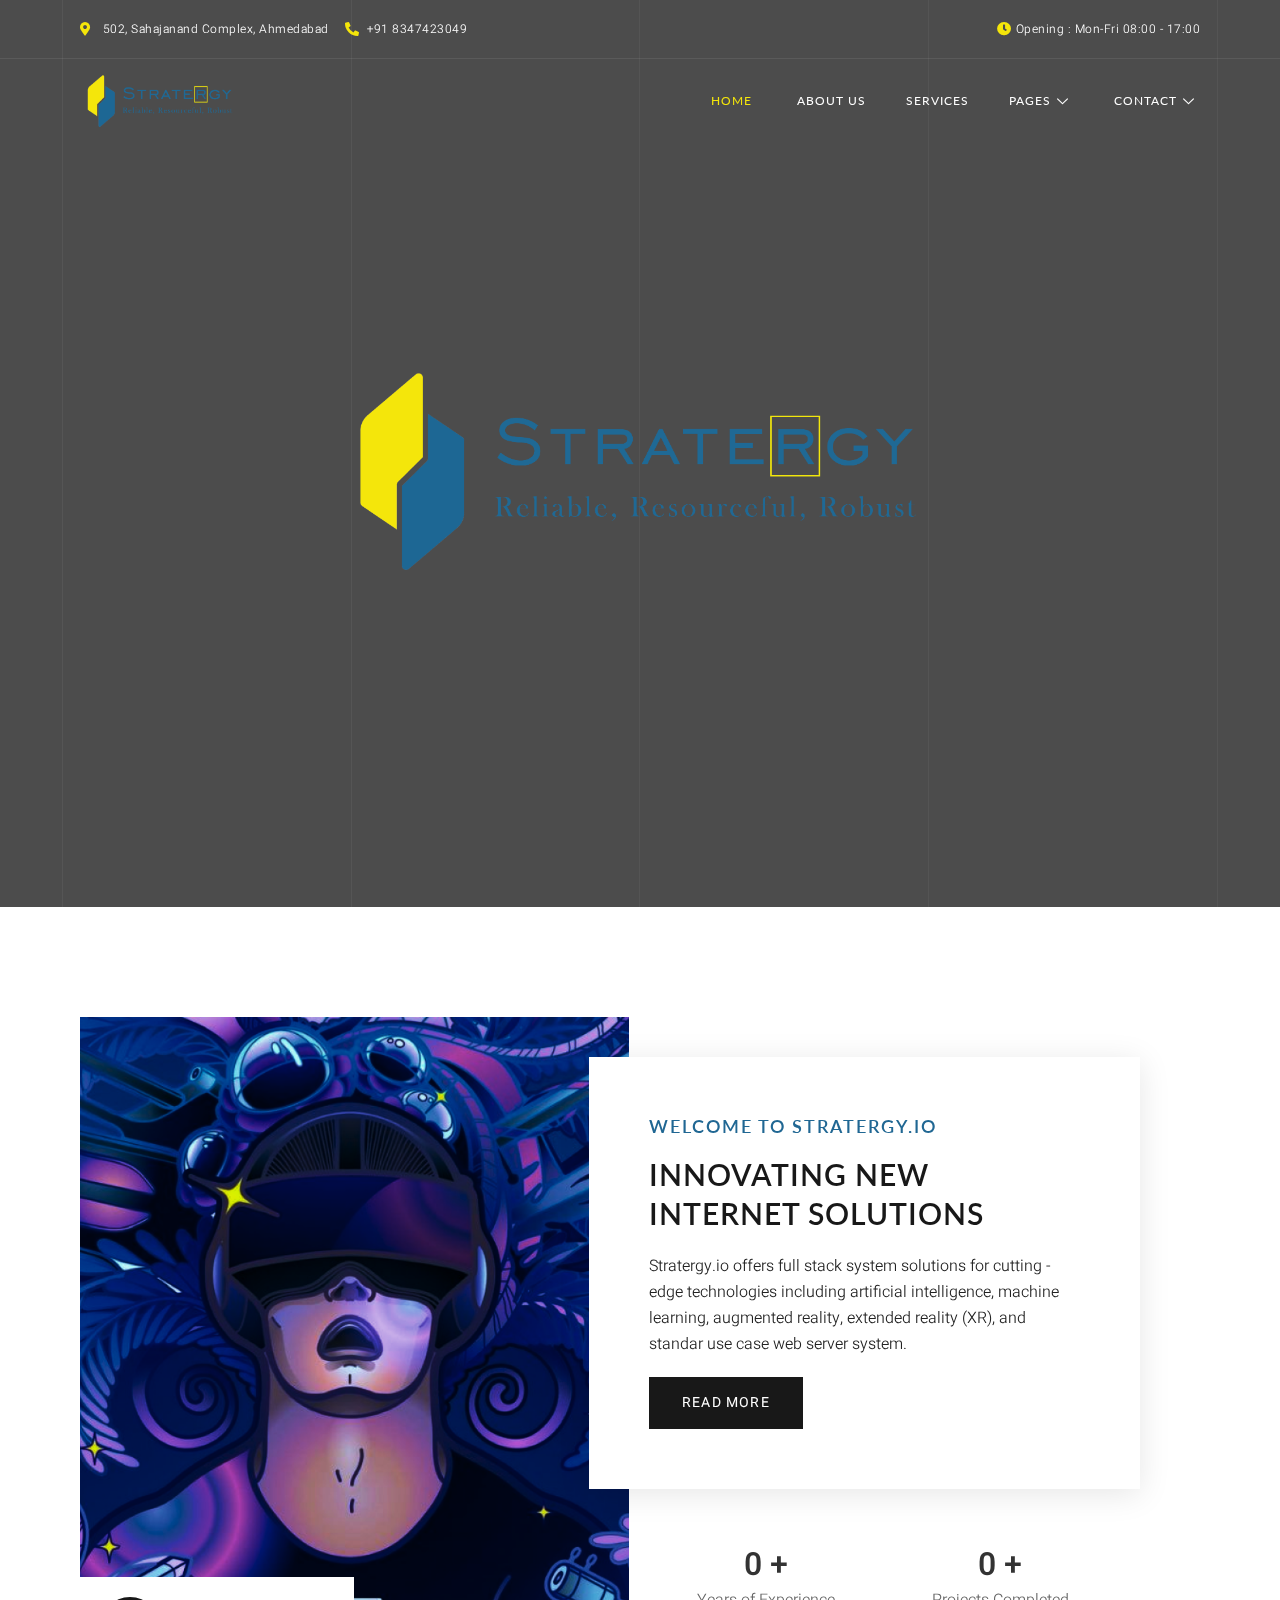
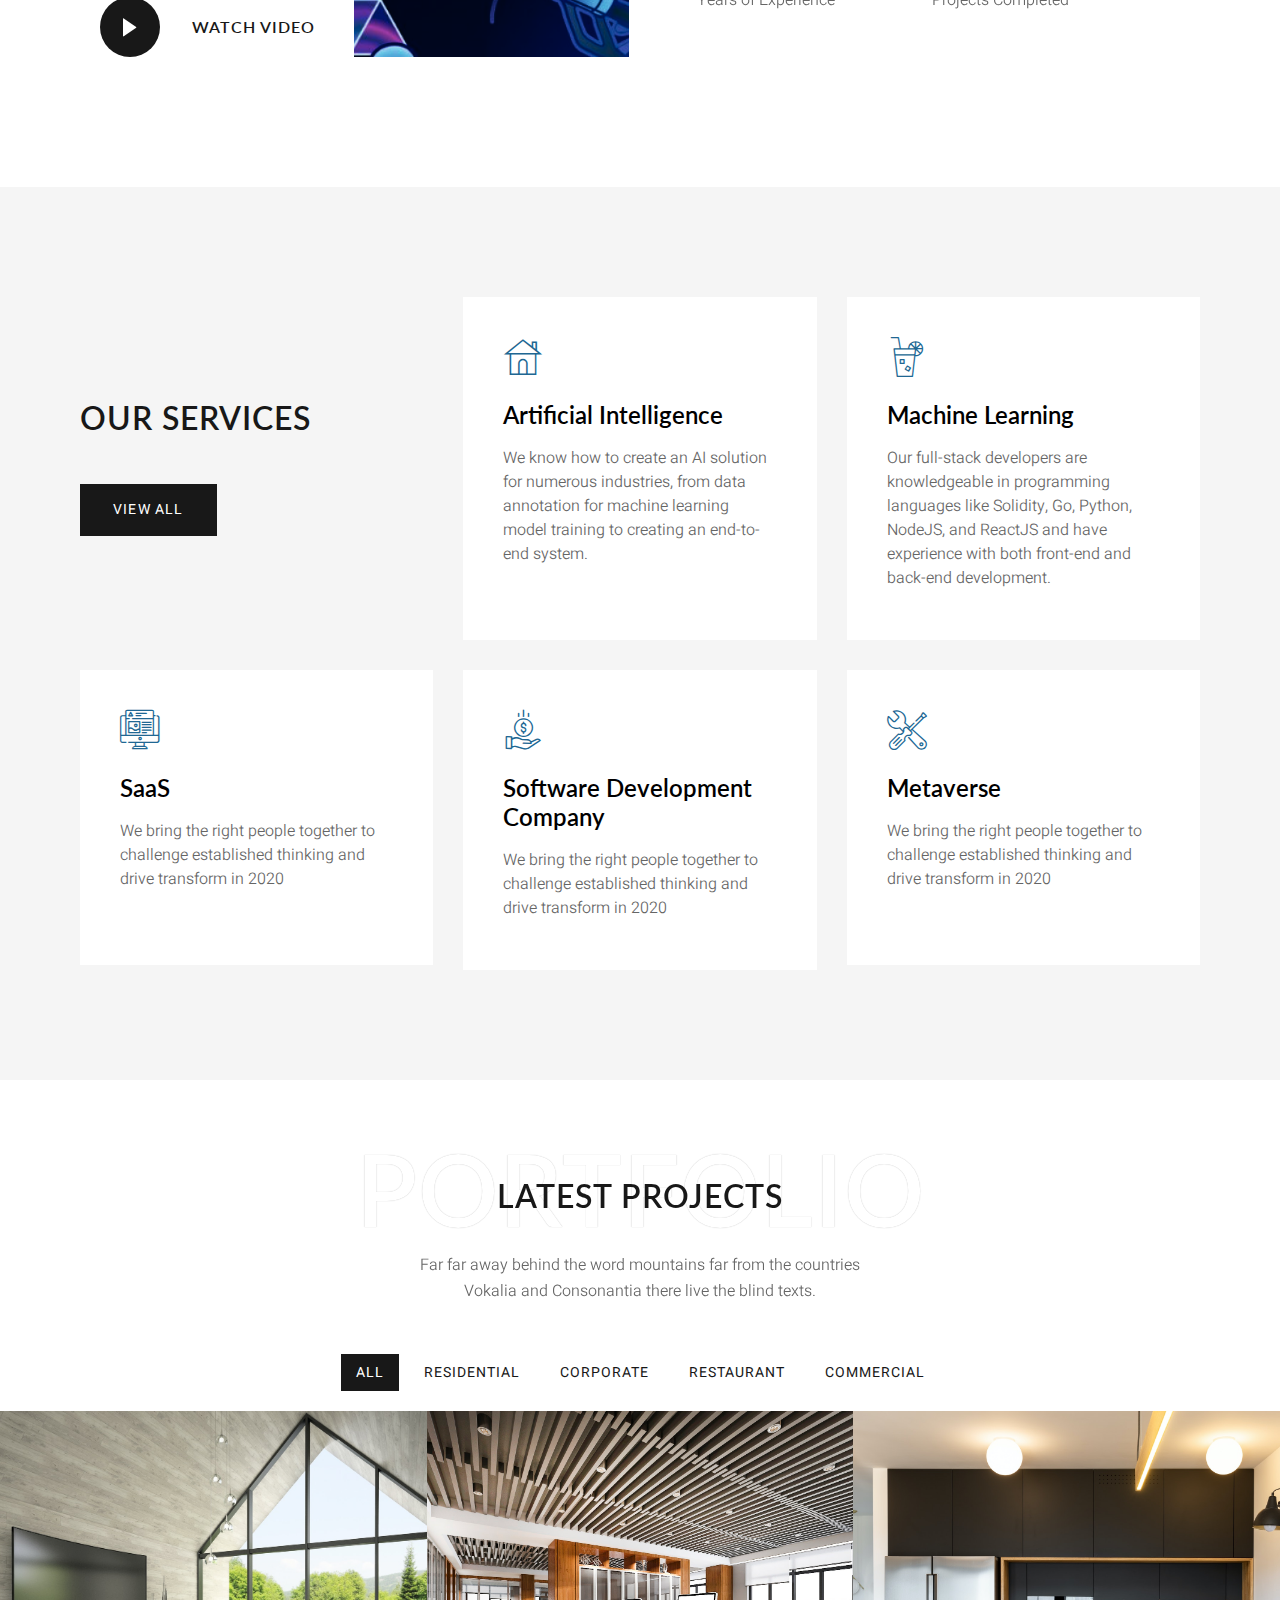
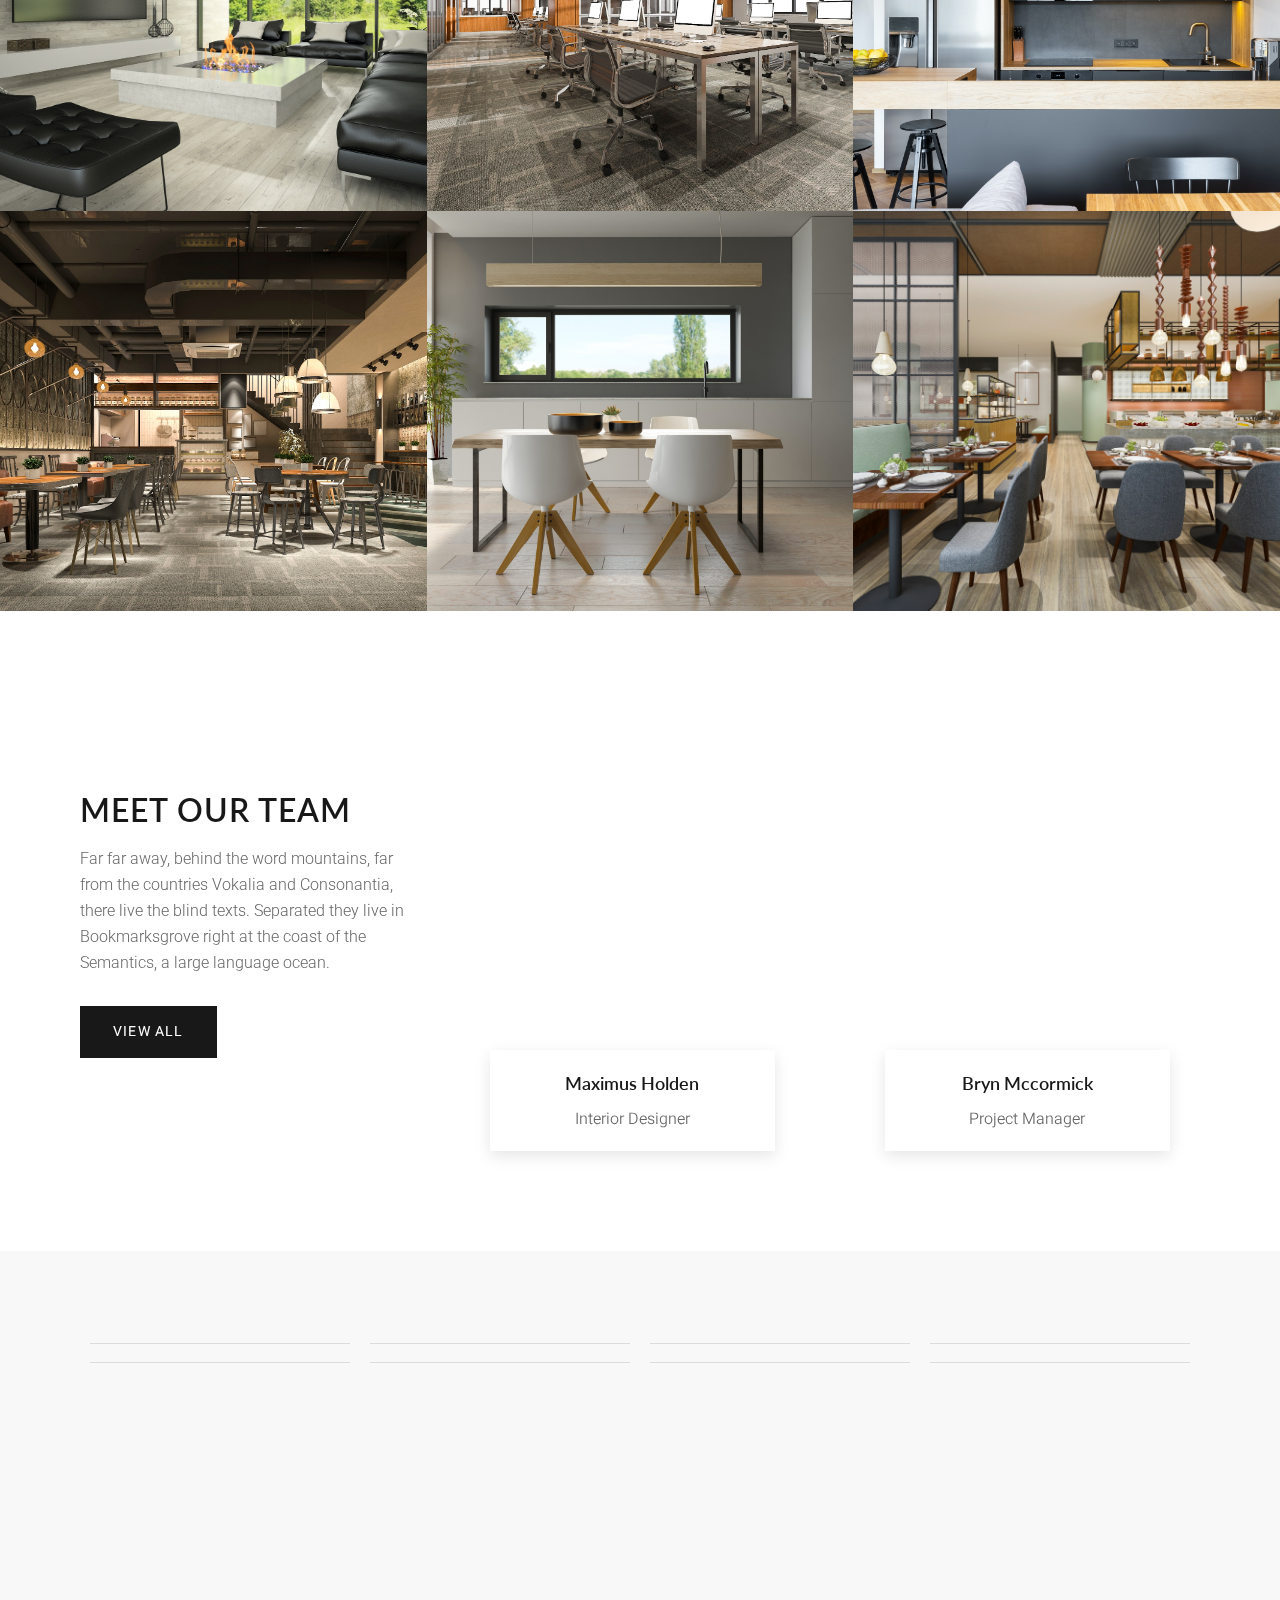
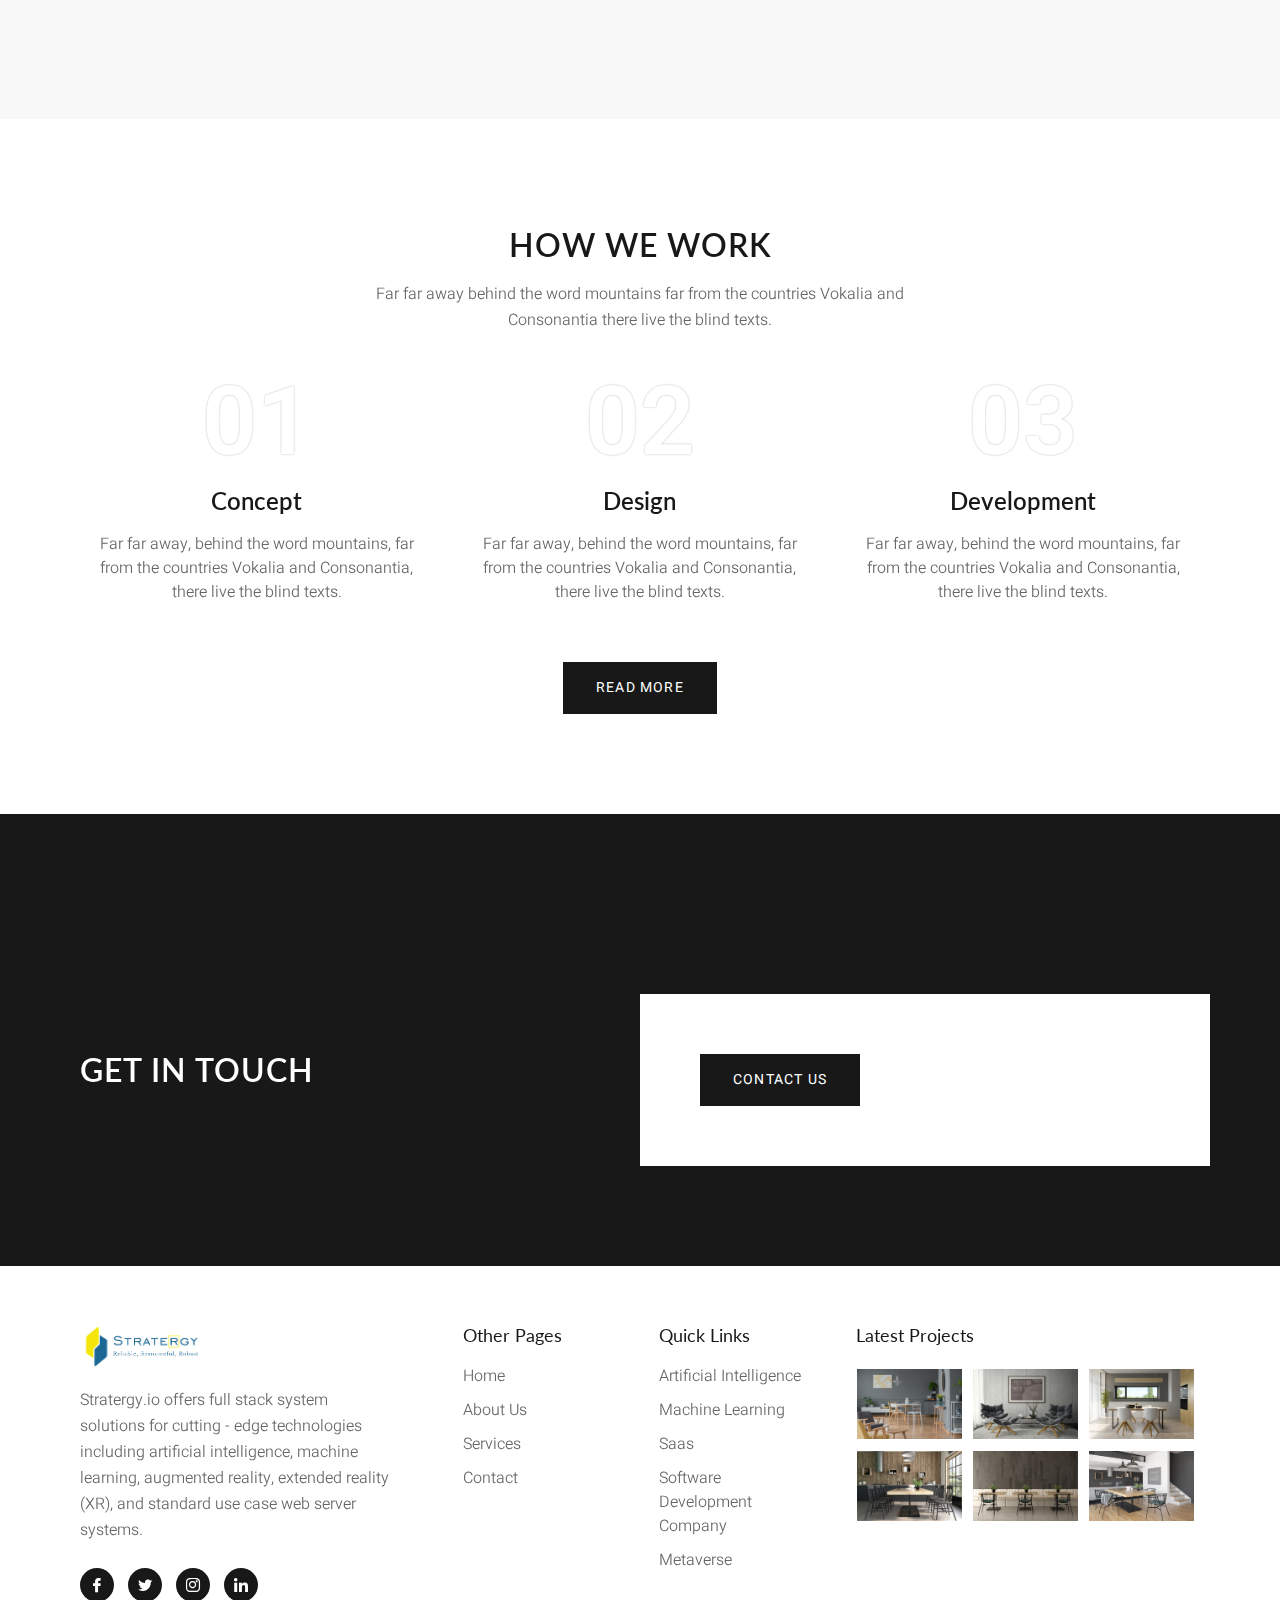
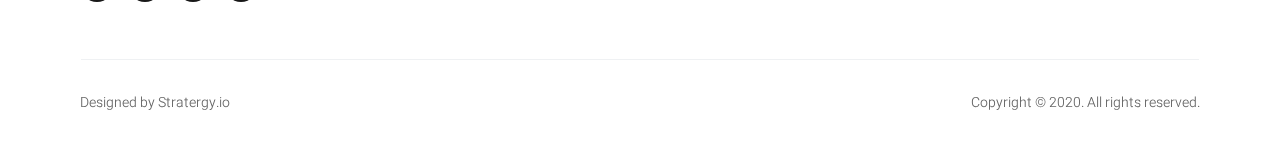
==== commit 186e8a22: "Changes in mobile header" ====
--- a/index.html
+++ b/index.html
@@ -8,7 +8,7 @@
 	<meta name="viewport" content="width=device-width, initial-scale=1" />
 	<link rel="profile" href="https://gmpg.org/xfn/11" />
 	<link rel="pingback" href="xmlrpc.html" />
-	<title>Inner &#8211; Interior Design &amp; Architecture Elementor Template Kit</title>
+	<title>Stratergy.io</title>
 <meta name='robots' content='max-image-preview:large' />
 <link rel='dns-prefetch' href='http://s.w.org/' />
 <link rel="alternate" type="application/rss+xml" title="Inner &raquo; Feed" href="feed/index.html" />
@@ -158,7 +158,7 @@
 				<div class="elementor-widget-container">
 			<div class="ekit-wid-con ekit_menu_responsive_tablet" data-hamburger-icon="icon icon-menu-7" data-hamburger-icon-type="icon" data-responsive-breakpoint="1024">            <button class="elementskit-menu-hamburger elementskit-menu-toggler">
                 <i aria-hidden="true" class="ekit-menu-icon icon icon-menu-7"></i>            </button>																																																																																																																																																																											<!--icon-down-arrow1-->								
-            <div id="ekit-megamenu-menu-1" class="elementskit-menu-container elementskit-menu-offcanvas-elements elementskit-navbar-nav-default elementskit_line_arrow ekit-nav-menu-one-page-no ekit-nav-dropdown-hover"><ul id="menu-menu-1" class="elementskit-navbar-nav elementskit-menu-po-right submenu-click-on-icon"><li id="menu-item-5" class="menu-item menu-item-type-custom menu-item-object-custom current-menu-item current_page_item menu-item-home current-menu-ancestor current-menu-parent menu-item-has-children menu-item-5 nav-item elementskit-dropdown-has relative_position elementskit-dropdown-menu-default_width elementskit-mobile-builder-content active" data-vertical-menu=750px><a href="index.html" class="ekit-menu-nav-link ekit-menu-dropdown-toggle active">Home<i class="icon  elementskit-submenu-indicator"></i></a>
+            <div id="ekit-megamenu-menu-1" class="elementskit-menu-container elementskit-menu-offcanvas-elements elementskit-navbar-nav-default elementskit_line_arrow ekit-nav-menu-one-page-no ekit-nav-dropdown-hover"><ul id="menu-menu-1" class="elementskit-navbar-nav elementskit-menu-po-right submenu-click-on-icon"><li id="menu-item-5" class="menu-item menu-item-type-custom menu-item-object-custom current-menu-item current_page_item menu-item-home current-menu-ancestor current-menu-parent menu-item-has-children menu-item-5 nav-item elementskit-dropdown-has relative_position elementskit-dropdown-menu-default_width elementskit-mobile-builder-content active" data-vertical-menu=750px><a href="index.html" class="ekit-menu-nav-link ekit-menu-dropdown-toggle active">Home<i class="icon"></i></a>
 <!-- <ul class="elementskit-dropdown elementskit-submenu-panel">
 	<li id="menu-item-522" class="menu-item menu-item-type-post_type menu-item-object-page menu-item-home current-menu-item page_item page-item-11 current_page_item menu-item-522 nav-item elementskit-mobile-builder-content active" data-vertical-menu=750px><a href="index.html" class=" dropdown-item active">Home &#8211; Layout 1</a>	<li id="menu-item-521" class="menu-item menu-item-type-post_type menu-item-object-page menu-item-521 nav-item elementskit-mobile-builder-content" data-vertical-menu=750px><a href="home-2/index.html" class=" dropdown-item">Home &#8211; Layout 2</a></ul> -->
 </li>
@@ -181,8 +181,8 @@
 </ul>
 				<div class="elementskit-nav-identity-panel">
 					<div class="elementskit-site-title">
-						<a class="elementskit-nav-logo" href="https://templatekit.jegtheme.com/inner" target="_self" rel="">
-                            <img width="449" height="151" src="wp-content/uploads/sites/15/2020/10/Logo-footer%40.png" class="attachment-full size-full" alt="" loading="lazy" srcset="https://templatekit.jegtheme.com/inner/wp-content/uploads/sites/15/2020/10/Logo-footer@.png 449w, https://templatekit.jegtheme.com/inner/wp-content/uploads/sites/15/2020/10/Logo-footer@-300x101.png 300w" sizes="(max-width: 449px) 100vw, 449px" />
+						<a class="elementskit-nav-logo" href="index.html" target="_self" rel="">
+                            <img width="449" height="151" src="wp-content/uploads/sites/15/2020/10/Stratergy100.png" class="attachment-full size-full" alt="" loading="lazy" />
 						</a> 
 					</div>
 					<button class="elementskit-menu-close elementskit-menu-toggler" type="button">X</button>
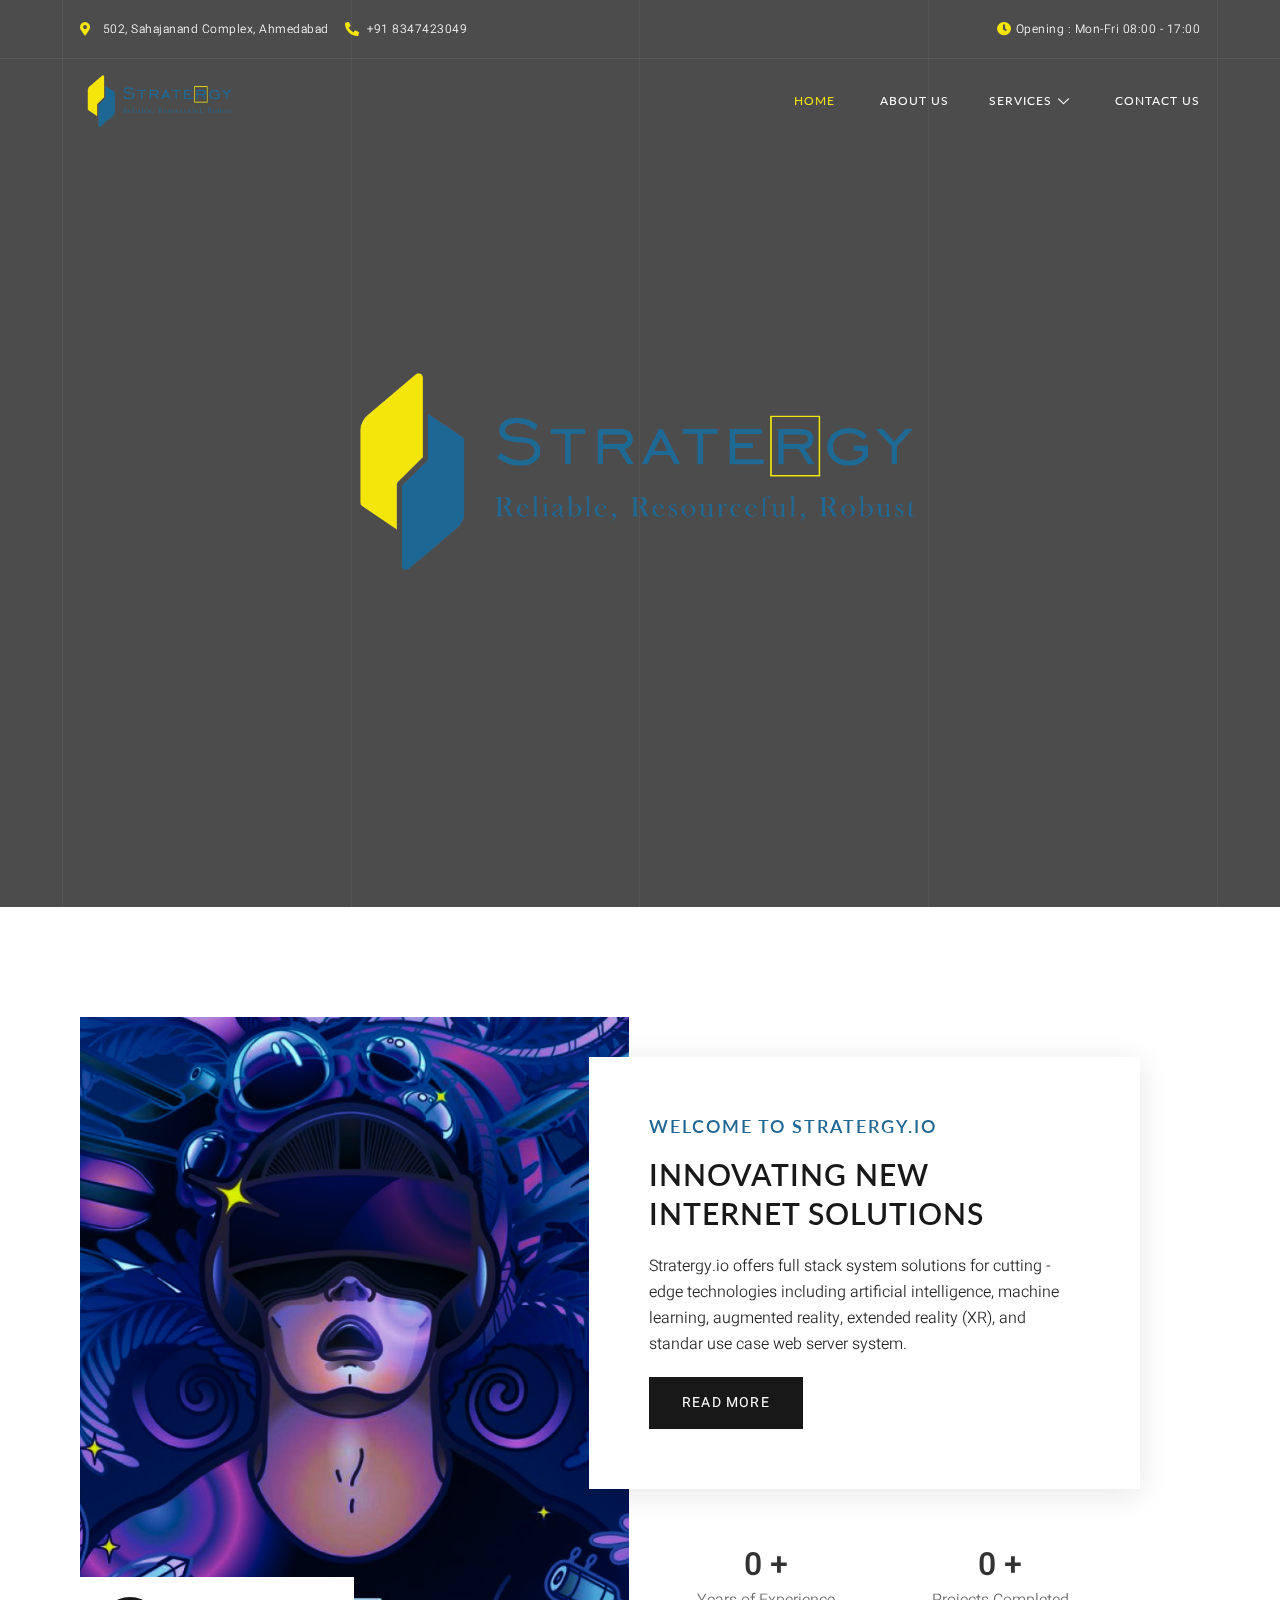
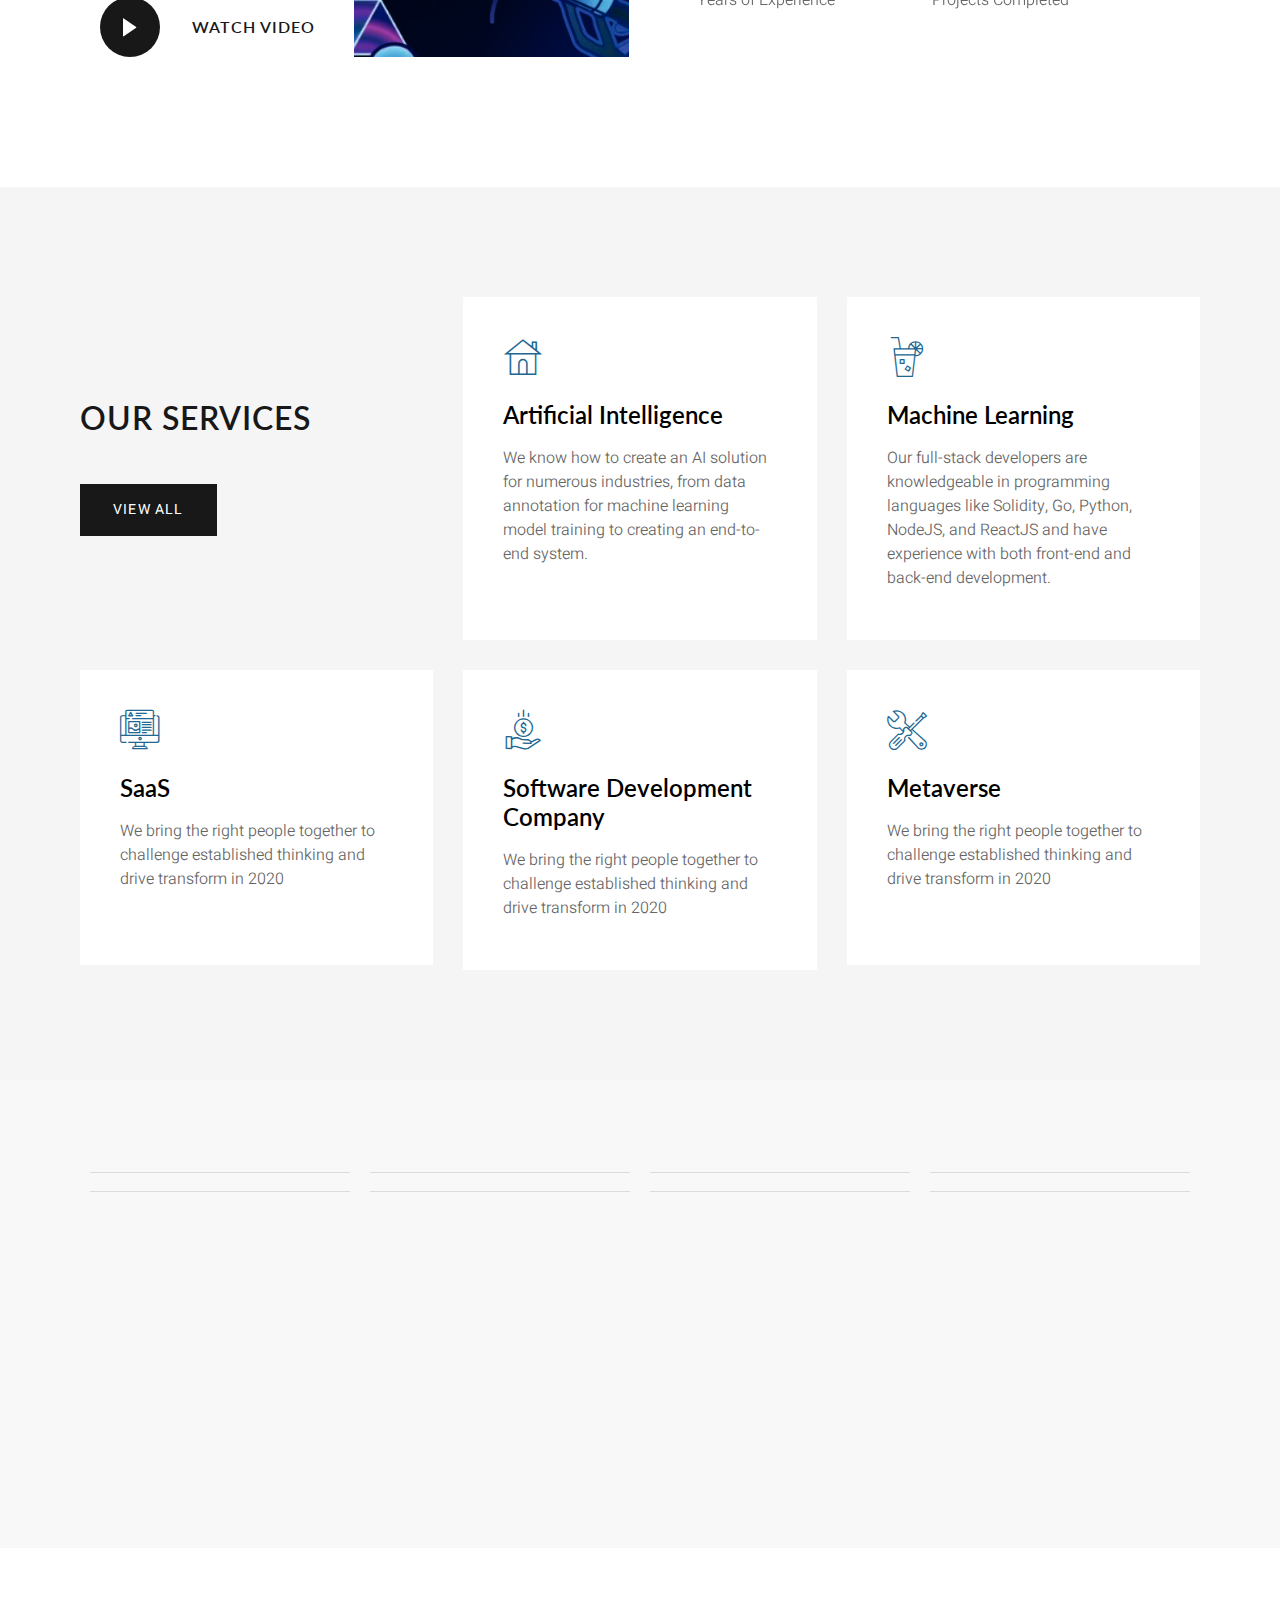
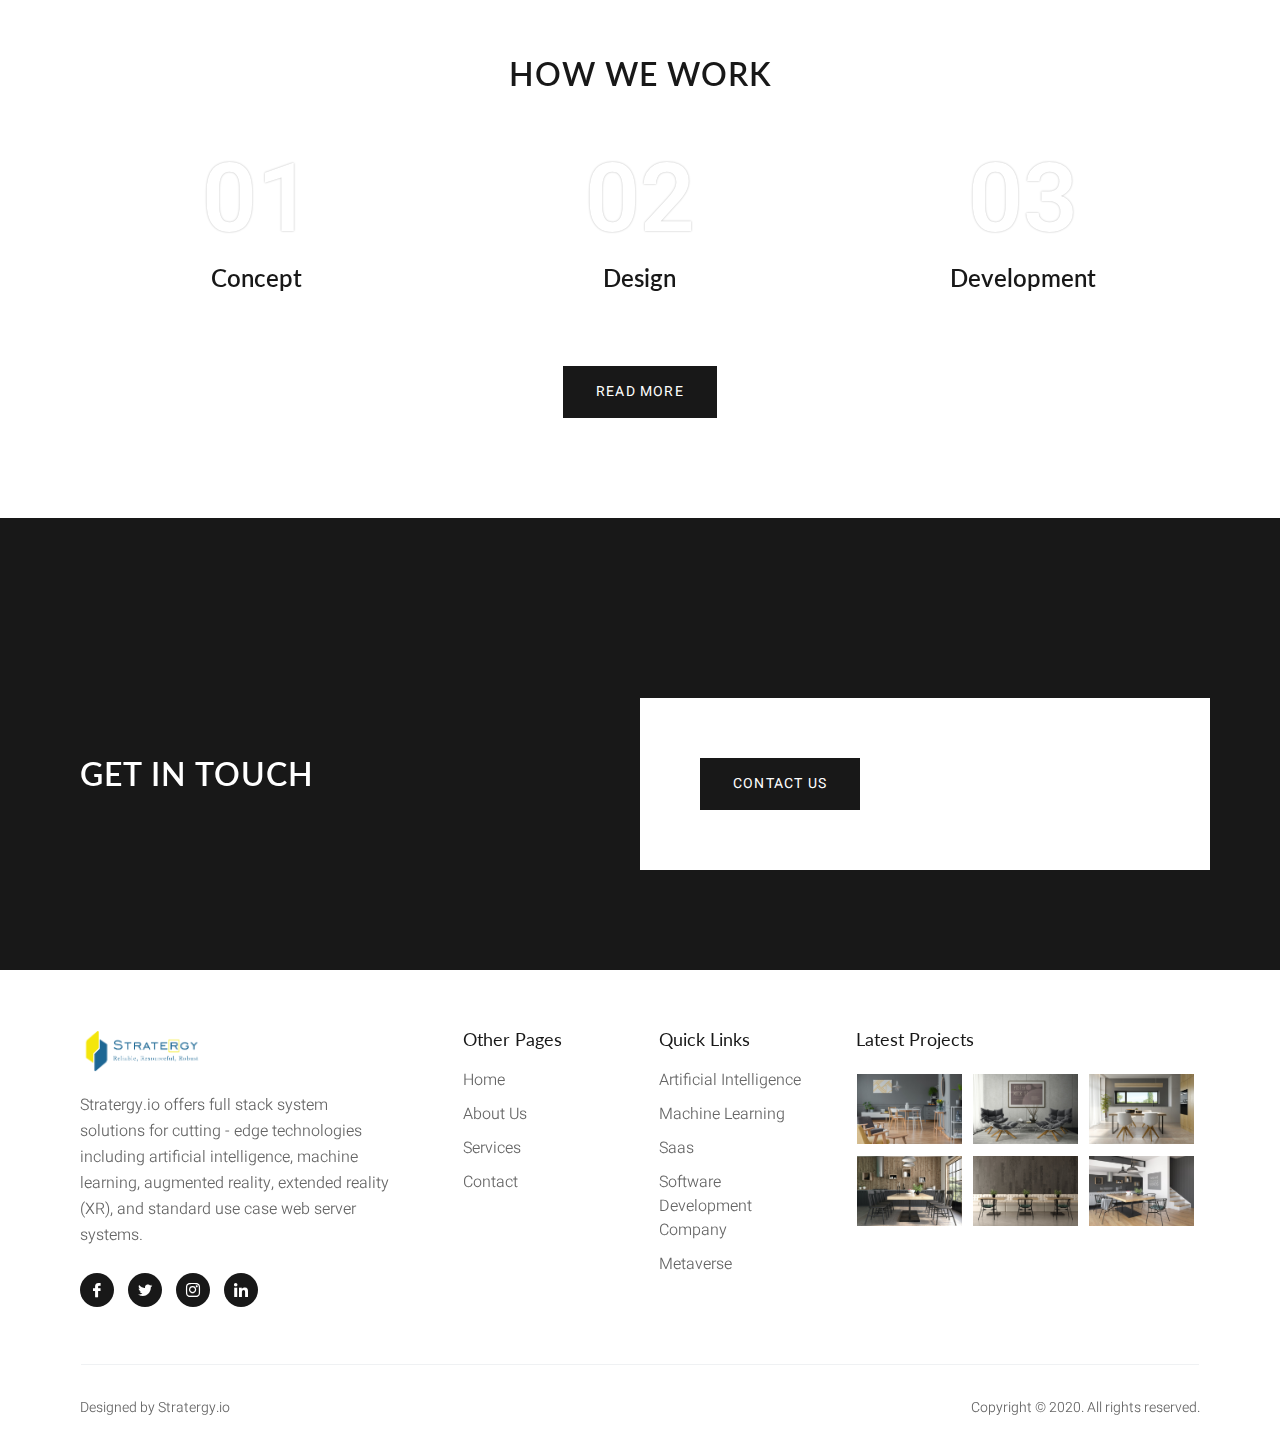
==== commit 049865d4: "Changes in Header" ====
--- a/index.html
+++ b/index.html
@@ -87,7 +87,7 @@
 <svg xmlns="http://www.w3.org/2000/svg" viewBox="0 0 0 0" width="0" height="0" focusable="false" role="none" style="visibility: hidden; position: absolute; left: -9999px; overflow: hidden;" ><defs><filter id="wp-duotone-dark-grayscale"><feColorMatrix color-interpolation-filters="sRGB" type="matrix" values=" .299 .587 .114 0 0 .299 .587 .114 0 0 .299 .587 .114 0 0 .299 .587 .114 0 0 " /><feComponentTransfer color-interpolation-filters="sRGB" ><feFuncR type="table" tableValues="0 0.49803921568627" /><feFuncG type="table" tableValues="0 0.49803921568627" /><feFuncB type="table" tableValues="0 0.49803921568627" /><feFuncA type="table" tableValues="1 1" /></feComponentTransfer><feComposite in2="SourceGraphic" operator="in" /></filter></defs></svg><svg xmlns="http://www.w3.org/2000/svg" viewBox="0 0 0 0" width="0" height="0" focusable="false" role="none" style="visibility: hidden; position: absolute; left: -9999px; overflow: hidden;" ><defs><filter id="wp-duotone-grayscale"><feColorMatrix color-interpolation-filters="sRGB" type="matrix" values=" .299 .587 .114 0 0 .299 .587 .114 0 0 .299 .587 .114 0 0 .299 .587 .114 0 0 " /><feComponentTransfer color-interpolation-filters="sRGB" ><feFuncR type="table" tableValues="0 1" /><feFuncG type="table" tableValues="0 1" /><feFuncB type="table" tableValues="0 1" /><feFuncA type="table" tableValues="1 1" /></feComponentTransfer><feComposite in2="SourceGraphic" operator="in" /></filter></defs></svg><svg xmlns="http://www.w3.org/2000/svg" viewBox="0 0 0 0" width="0" height="0" focusable="false" role="none" style="visibility: hidden; position: absolute; left: -9999px; overflow: hidden;" ><defs><filter id="wp-duotone-purple-yellow"><feColorMatrix color-interpolation-filters="sRGB" type="matrix" values=" .299 .587 .114 0 0 .299 .587 .114 0 0 .299 .587 .114 0 0 .299 .587 .114 0 0 " /><feComponentTransfer color-interpolation-filters="sRGB" ><feFuncR type="table" tableValues="0.54901960784314 0.98823529411765" /><feFuncG type="table" tableValues="0 1" /><feFuncB type="table" tableValues="0.71764705882353 0.25490196078431" /><feFuncA type="table" tableValues="1 1" /></feComponentTransfer><feComposite in2="SourceGraphic" operator="in" /></filter></defs></svg><svg xmlns="http://www.w3.org/2000/svg" viewBox="0 0 0 0" width="0" height="0" focusable="false" role="none" style="visibility: hidden; position: absolute; left: -9999px; overflow: hidden;" ><defs><filter id="wp-duotone-blue-red"><feColorMatrix color-interpolation-filters="sRGB" type="matrix" values=" .299 .587 .114 0 0 .299 .587 .114 0 0 .299 .587 .114 0 0 .299 .587 .114 0 0 " /><feComponentTransfer color-interpolation-filters="sRGB" ><feFuncR type="table" tableValues="0 1" /><feFuncG type="table" tableValues="0 0.27843137254902" /><feFuncB type="table" tableValues="0.5921568627451 0.27843137254902" /><feFuncA type="table" tableValues="1 1" /></feComponentTransfer><feComposite in2="SourceGraphic" operator="in" /></filter></defs></svg><svg xmlns="http://www.w3.org/2000/svg" viewBox="0 0 0 0" width="0" height="0" focusable="false" role="none" style="visibility: hidden; position: absolute; left: -9999px; overflow: hidden;" ><defs><filter id="wp-duotone-midnight"><feColorMatrix color-interpolation-filters="sRGB" type="matrix" values=" .299 .587 .114 0 0 .299 .587 .114 0 0 .299 .587 .114 0 0 .299 .587 .114 0 0 " /><feComponentTransfer color-interpolation-filters="sRGB" ><feFuncR type="table" tableValues="0 0" /><feFuncG type="table" tableValues="0 0.64705882352941" /><feFuncB type="table" tableValues="0 1" /><feFuncA type="table" tableValues="1 1" /></feComponentTransfer><feComposite in2="SourceGraphic" operator="in" /></filter></defs></svg><svg xmlns="http://www.w3.org/2000/svg" viewBox="0 0 0 0" width="0" height="0" focusable="false" role="none" style="visibility: hidden; position: absolute; left: -9999px; overflow: hidden;" ><defs><filter id="wp-duotone-magenta-yellow"><feColorMatrix color-interpolation-filters="sRGB" type="matrix" values=" .299 .587 .114 0 0 .299 .587 .114 0 0 .299 .587 .114 0 0 .299 .587 .114 0 0 " /><feComponentTransfer color-interpolation-filters="sRGB" ><feFuncR type="table" tableValues="0.78039215686275 1" /><feFuncG type="table" tableValues="0 0.94901960784314" /><feFuncB type="table" tableValues="0.35294117647059 0.47058823529412" /><feFuncA type="table" tableValues="1 1" /></feComponentTransfer><feComposite in2="SourceGraphic" operator="in" /></filter></defs></svg><svg xmlns="http://www.w3.org/2000/svg" viewBox="0 0 0 0" width="0" height="0" focusable="false" role="none" style="visibility: hidden; position: absolute; left: -9999px; overflow: hidden;" ><defs><filter id="wp-duotone-purple-green"><feColorMatrix color-interpolation-filters="sRGB" type="matrix" values=" .299 .587 .114 0 0 .299 .587 .114 0 0 .299 .587 .114 0 0 .299 .587 .114 0 0 " /><feComponentTransfer color-interpolation-filters="sRGB" ><feFuncR type="table" tableValues="0.65098039215686 0.40392156862745" /><feFuncG type="table" tableValues="0 1" /><feFuncB type="table" tableValues="0.44705882352941 0.4" /><feFuncA type="table" tableValues="1 1" /></feComponentTransfer><feComposite in2="SourceGraphic" operator="in" /></filter></defs></svg><svg xmlns="http://www.w3.org/2000/svg" viewBox="0 0 0 0" width="0" height="0" focusable="false" role="none" style="visibility: hidden; position: absolute; left: -9999px; overflow: hidden;" ><defs><filter id="wp-duotone-blue-orange"><feColorMatrix color-interpolation-filters="sRGB" type="matrix" values=" .299 .587 .114 0 0 .299 .587 .114 0 0 .299 .587 .114 0 0 .299 .587 .114 0 0 " /><feComponentTransfer color-interpolation-filters="sRGB" ><feFuncR type="table" tableValues="0.098039215686275 1" /><feFuncG type="table" tableValues="0 0.66274509803922" /><feFuncB type="table" tableValues="0.84705882352941 0.41960784313725" /><feFuncA type="table" tableValues="1 1" /></feComponentTransfer><feComposite in2="SourceGraphic" operator="in" /></filter></defs></svg><div id="page" class="hfeed site">
 
 		<header id="masthead" itemscope="itemscope" itemtype="https://schema.org/WPHeader">
-			<p class="main-title bhf-hidden" itemprop="headline"><a href="https://templatekit.jegtheme.com/inner" title="Inner" rel="home">Inner</a></p>
+			<p class="main-title bhf-hidden" itemprop="headline"><a href="https://templatekit.jegtheme.com/inner" title="Inner" rel="home">Stratergy</a></p>
 					<div data-elementor-type="wp-post" data-elementor-id="379" class="elementor elementor-379">
 						<div class="elementor-inner">
 				<div class="elementor-section-wrap">
@@ -163,21 +163,26 @@
 	<li id="menu-item-522" class="menu-item menu-item-type-post_type menu-item-object-page menu-item-home current-menu-item page_item page-item-11 current_page_item menu-item-522 nav-item elementskit-mobile-builder-content active" data-vertical-menu=750px><a href="index.html" class=" dropdown-item active">Home &#8211; Layout 1</a>	<li id="menu-item-521" class="menu-item menu-item-type-post_type menu-item-object-page menu-item-521 nav-item elementskit-mobile-builder-content" data-vertical-menu=750px><a href="home-2/index.html" class=" dropdown-item">Home &#8211; Layout 2</a></ul> -->
 </li>
 <li id="menu-item-523" class="menu-item menu-item-type-post_type menu-item-object-page menu-item-523 nav-item elementskit-mobile-builder-content" data-vertical-menu=750px><a href="about/index.html" class="ekit-menu-nav-link">About Us</a></li>
-<li id="menu-item-670" class="menu-item menu-item-type-post_type menu-item-object-page menu-item-670 nav-item elementskit-mobile-builder-content" data-vertical-menu=750px><a href="#services" class="ekit-menu-nav-link">Services</a></li>
+<!-- <li id="menu-item-670" class="menu-item menu-item-type-post_type menu-item-object-page menu-item-670 nav-item elementskit-mobile-builder-content" data-vertical-menu=750px><a href="#services" class="ekit-menu-nav-link">Services previous</a></li> -->
 <!-- <li id="menu-item-778" class="menu-item menu-item-type-custom menu-item-object-custom menu-item-has-children menu-item-778 nav-item elementskit-dropdown-has relative_position elementskit-dropdown-menu-default_width elementskit-mobile-builder-content" data-vertical-menu=750px><a href="#" class="ekit-menu-nav-link ekit-menu-dropdown-toggle">Projects<i class="icon icon-down-arrow1 elementskit-submenu-indicator"></i></a> -->
 <ul class="elementskit-dropdown elementskit-submenu-panel">
 	<li id="menu-item-744" class="menu-item menu-item-type-post_type menu-item-object-page menu-item-744 nav-item elementskit-mobile-builder-content" data-vertical-menu=750px><a href="projects/index.html" class=" dropdown-item">Projects</a>	<li id="menu-item-777" class="menu-item menu-item-type-post_type menu-item-object-page menu-item-777 nav-item elementskit-mobile-builder-content" data-vertical-menu=750px><a href="project-detail/index.html" class=" dropdown-item">Project Detail</a></ul>
 </li>
-<li id="menu-item-7" class="menu-item menu-item-type-custom menu-item-object-custom menu-item-has-children menu-item-7 nav-item elementskit-dropdown-has relative_position elementskit-dropdown-menu-default_width elementskit-mobile-builder-content" data-vertical-menu=750px><a href="#" class="ekit-menu-nav-link ekit-menu-dropdown-toggle">Pages<i class="icon icon-down-arrow1 elementskit-submenu-indicator"></i></a>
+<li id="menu-item-7" class="menu-item menu-item-type-custom menu-item-object-custom menu-item-has-children menu-item-7 nav-item elementskit-dropdown-has relative_position elementskit-dropdown-menu-default_width elementskit-mobile-builder-content" data-vertical-menu=750px><a href="#" class="ekit-menu-nav-link ekit-menu-dropdown-toggle">Services<i class="icon icon-down-arrow1 elementskit-submenu-indicator"></i></a>
 <ul class="elementskit-dropdown elementskit-submenu-panel">
-	<li id="menu-item-617" class="menu-item menu-item-type-post_type menu-item-object-page menu-item-617 nav-item elementskit-mobile-builder-content" data-vertical-menu=750px><a href="our-team/index.html" class=" dropdown-item">Our Team</a>	<li id="menu-item-669" class="menu-item menu-item-type-post_type menu-item-object-page menu-item-669 nav-item elementskit-mobile-builder-content" data-vertical-menu=750px><a href="ML/index.html" class=" dropdown-item">Machine Learning</a> <li id="menu-item-669" class="menu-item menu-item-type-post_type menu-item-object-page menu-item-669 nav-item elementskit-mobile-builder-content" data-vertical-menu=750px><a href="AI/index.html" class=" dropdown-item">Artificial Intelligence</a>  <li id="menu-item-669" class="menu-item menu-item-type-post_type menu-item-object-page menu-item-669 nav-item elementskit-mobile-builder-content" data-vertical-menu=750px><a href="Saas/index.html" class=" dropdown-item">Saas</a>  <li id="menu-item-669" class="menu-item menu-item-type-post_type menu-item-object-page menu-item-669 nav-item elementskit-mobile-builder-content" data-vertical-menu=750px><a href="SDC/index.html" class=" dropdown-item">SDC</a> <li id="menu-item-669" class="menu-item menu-item-type-post_type menu-item-object-page menu-item-669 nav-item elementskit-mobile-builder-content" data-vertical-menu=750px><a href="metaverse/index.html" class=" dropdown-item">Metaverse</a>	<li id="menu-item-743" class="menu-item menu-item-type-post_type menu-item-object-page menu-item-743 nav-item elementskit-mobile-builder-content" data-vertical-menu=750px><a href="faq/index.html" class=" dropdown-item">FAQ</a>	<li id="menu-item-742" class="menu-item menu-item-type-post_type menu-item-object-page menu-item-742 nav-item elementskit-mobile-builder-content" data-vertical-menu=750px><a href="404-page/index.html" class=" dropdown-item">404 Page</a></ul>
+	<!-- <li id="menu-item-617" class="menu-item menu-item-type-post_type menu-item-object-page menu-item-617 nav-item elementskit-mobile-builder-content" data-vertical-menu=750px><a href="our-team/index.html" class=" dropdown-item">Our Team</a> -->
+			<li id="menu-item-669" class="menu-item menu-item-type-post_type menu-item-object-page menu-item-669 nav-item elementskit-mobile-builder-content" data-vertical-menu=750px><a href="ML/index.html" class=" dropdown-item">Machine Learning</a> <li id="menu-item-669" class="menu-item menu-item-type-post_type menu-item-object-page menu-item-669 nav-item elementskit-mobile-builder-content" data-vertical-menu=750px><a href="AI/index.html" class=" dropdown-item">Artificial Intelligence</a>  <li id="menu-item-669" class="menu-item menu-item-type-post_type menu-item-object-page menu-item-669 nav-item elementskit-mobile-builder-content" data-vertical-menu=750px><a href="Saas/index.html" class=" dropdown-item">Saas</a>  <li id="menu-item-669" class="menu-item menu-item-type-post_type menu-item-object-page menu-item-669 nav-item elementskit-mobile-builder-content" data-vertical-menu=750px><a href="SDC/index.html" class=" dropdown-item">SDC</a> <li id="menu-item-669" class="menu-item menu-item-type-post_type menu-item-object-page menu-item-669 nav-item elementskit-mobile-builder-content" data-vertical-menu=750px><a href="metaverse/index.html" class=" dropdown-item">Metaverse</a>
+					<!-- <li id="menu-item-743" class="menu-item menu-item-type-post_type menu-item-object-page menu-item-743 nav-item elementskit-mobile-builder-content" data-vertical-menu=750px><a href="faq/index.html" class=" dropdown-item">FAQ</a>	<li id="menu-item-742" class="menu-item menu-item-type-post_type menu-item-object-page menu-item-742 nav-item elementskit-mobile-builder-content" data-vertical-menu=750px><a href="404-page/index.html" class=" dropdown-item">404 Page</a> -->
+					</ul>
 </li>
-<li id="menu-item-10" class="menu-item menu-item-type-custom menu-item-object-custom menu-item-has-children menu-item-10 nav-item elementskit-dropdown-has relative_position elementskit-dropdown-menu-default_width elementskit-mobile-builder-content" data-vertical-menu=750px><a href="#" class="ekit-menu-nav-link ekit-menu-dropdown-toggle">Contact<i class="icon icon-down-arrow1 elementskit-submenu-indicator"></i></a>
+<li id="menu-item-523" class="menu-item menu-item-type-post_type menu-item-object-page menu-item-523 nav-item elementskit-mobile-builder-content" data-vertical-menu=750px><a href="contact-us/index.html" class="ekit-menu-nav-link">Contact Us</a></li>
+
+<!-- <li id="menu-item-10" class="menu-item menu-item-type-custom menu-item-object-custom menu menu-item-10 nav-item elementskit-dropdown-has relative_position elementskit-dropdown-menu-default_width elementskit-mobile-builder-content" data-vertical-menu=750px><a href="#" class="ekit-menu-nav-link ekit-menu-dropdown-toggle">Contact<i class="icon "></i></a>
 <ul class="elementskit-dropdown elementskit-submenu-panel">
 	<li id="menu-item-663" class="menu-item menu-item-type-post_type menu-item-object-page menu-item-663 nav-item elementskit-mobile-builder-content" data-vertical-menu=750px><a href="contact-us/index.html" class=" dropdown-item">Contact Us</a>
-			<!-- <li id="menu-item-662" class="menu-item menu-item-type-post_type menu-item-object-page menu-item-662 nav-item elementskit-mobile-builder-content" data-vertical-menu=750px><a href="contact-us-2/index.html" class=" dropdown-item">Contact Us 2</a> -->
+			<li id="menu-item-662" class="menu-item menu-item-type-post_type menu-item-object-page menu-item-662 nav-item elementskit-mobile-builder-content" data-vertical-menu=750px><a href="contact-us-2/index.html" class=" dropdown-item">Contact Us 2</a>
 			</ul>
-</li>
+</li> -->
 </ul>
 				<div class="elementskit-nav-identity-panel">
 					<div class="elementskit-site-title">
@@ -212,8 +217,8 @@
 							<div class="elementor-widget-wrap">
 						<div class="elementor-element elementor-element-fec5c95 elementor-widget elementor-widget-heading" data-id="fec5c95" data-element_type="widget" data-widget_type="heading.default">
 				<div class="elementor-widget-container">
-			<!-- <h2 class="elementor-heading-title elementor-size-default">Interior designs</h2> -->
-			<img class="elementor-heading-title elementor-size-default" style="width:50%; height:50%; position: relative;" src="wp-content/uploads/sites/15/2020/10/Stratergy2.0.png" />	
+			<!-- <h2 class="elementor-heading-title elementor-size-default">Interior designs</h2> --><a href="index.html">
+			<img class="elementor-heading-title elementor-size-default" style="width:50%; height:50%; position: relative;" src="wp-content/uploads/sites/15/2020/10/Stratergy2.0.png" />	</a>
 	</div>
 				</div>
 				<div class="elementor-element elementor-element-bbc8a9c elementor-widget elementor-widget-heading" data-id="bbc8a9c" data-element_type="widget" data-widget_type="heading.default">
@@ -477,7 +482,7 @@
                     <i aria-hidden="true" class="elementkit-infobox-icon icon icon-drink"></i>
                 </div>
           </div>
-                        <div class="box-body"> <a href="AI/index.html">
+                        <div class="box-body"> <a href="ML/index.html">
                             <h3 class="elementskit-info-box-title">
                     Machine Learning         </h3>
 				   <p>
@@ -510,7 +515,7 @@
                     <i aria-hidden="true" class="elementkit-infobox-icon icon icon-design"></i>
                 </div>
           </div>
-                        <div class="box-body"> <a href="AI/index.html">
+                        <div class="box-body"> <a href="Saas/index.html">
                             <h3 class="elementskit-info-box-title">
                     SaaS                </h3>
                         		<p>  We bring the right people together to challenge established thinking and drive transform in 2020   <br/><br/> </p>     </a>                       </div>
@@ -536,7 +541,7 @@
                     <i aria-hidden="true" class="elementkit-infobox-icon icon icon-save-money"></i>
                 </div>
           </div>
-                        <div class="box-body"><a href="AI/index.html">
+                        <div class="box-body"><a href="SDC/index.html">
                             <h3 class="elementskit-info-box-title">
                     Software Development Company              </h3>
                         		<p>  We bring the right people together to challenge established thinking and drive transform in 2020  </p>       </a>                       </div>
@@ -556,13 +561,13 @@
 			<div class="ekit-wid-con" >        <!-- link opening -->
                 <!-- end link opening -->
 
-        <div class="elementskit-infobox text-left text-left icon-top-align elementor-animation-   ">
+        <div class="elementskit-infobox text-left text-left icon-top-align elementor-animation-   " onclick="location.href = 'metaverse/index.html'">
                     <div class="elementskit-box-header elementor-animation-">
                 <div class="elementskit-info-box-icon  ">
                     <i aria-hidden="true" class="elementkit-infobox-icon icon icon-tools"></i>
                 </div>
           </div>
-                        <div class="box-body"> <a href="AI/index.html">
+                        <div class="box-body"> <a href="metaverse/index.html">
                             <h3 class="elementskit-info-box-title">
                     Metaverse                </h3>
                         		<p>  We bring the right people together to challenge established thinking and drive transform in 2020    <br/><br/>     </p>     </a>                  </div>
@@ -583,7 +588,7 @@
 								</div>
 					</div>
 		</section>
-				<section class="elementor-section elementor-top-section elementor-element elementor-element-af433f0 elementor-section-full_width elementor-section-height-default elementor-section-height-default" data-id="af433f0" data-element_type="section">
+				<!-- <section class="elementor-section elementor-top-section elementor-element elementor-element-af433f0 elementor-section-full_width elementor-section-height-default elementor-section-height-default" data-id="af433f0" data-element_type="section">
 						<div class="elementor-container elementor-column-gap-default">
 							<div class="elementor-row">
 					<div class="elementor-column elementor-col-100 elementor-top-column elementor-element elementor-element-df88dbf" data-id="df88dbf" data-element_type="column">
@@ -635,8 +640,8 @@
 		</div>
 								</div>
 					</div>
-		</section>
-				<section class="elementor-section elementor-top-section elementor-element elementor-element-6996799 elementor-section-content-middle elementor-section-boxed elementor-section-height-default elementor-section-height-default" data-id="6996799" data-element_type="section" data-settings="{&quot;background_background&quot;:&quot;classic&quot;}">
+		</section> -->
+				<!-- <section class="elementor-section elementor-top-section elementor-element elementor-element-6996799 elementor-section-content-middle elementor-section-boxed elementor-section-height-default elementor-section-height-default" data-id="6996799" data-element_type="section" data-settings="{&quot;background_background&quot;:&quot;classic&quot;}">
 						<div class="elementor-container elementor-column-gap-default">
 							<div class="elementor-row">
 					<div class="elementor-column elementor-col-33 elementor-top-column elementor-element elementor-element-2d70ddb" data-id="2d70ddb" data-element_type="column">
@@ -882,7 +887,7 @@
 		</div>
 								</div>
 					</div>
-		</section>
+		</section> -->
 				<section class="elementor-section elementor-top-section elementor-element elementor-element-6b1cd1b elementor-section-boxed elementor-section-height-default elementor-section-height-default" data-id="6b1cd1b" data-element_type="section" data-settings="{&quot;background_background&quot;:&quot;classic&quot;}">
 						<div class="elementor-container elementor-column-gap-default">
 							<div class="elementor-row">
@@ -987,7 +992,8 @@
 				<div class="elementor-element elementor-element-718ecc9 elementor-widget elementor-widget-text-editor" data-id="718ecc9" data-element_type="widget" data-widget_type="text-editor.default">
 				<div class="elementor-widget-container">
 								<div class="elementor-text-editor elementor-clearfix">
-				Far far away behind the word mountains far from the countries Vokalia and Consonantia there live the blind texts.					</div>
+				<!-- Far far away behind the word mountains far from the countries Vokalia and Consonantia there live the blind texts. -->
+								</div>
 						</div>
 				</div>
 				<section class="elementor-section elementor-inner-section elementor-element elementor-element-ec30cfb elementor-section-boxed elementor-section-height-default elementor-section-height-default" data-id="ec30cfb" data-element_type="section">
@@ -1009,7 +1015,8 @@
 						Concept					</span>
 				</h3>
 									<p class="elementor-icon-box-description">
-						Far far away, behind the word mountains, far from the countries Vokalia and Consonantia, there live the blind texts. 					</p>
+						<!-- Far far away, behind the word mountains, far from the countries Vokalia and Consonantia, there live the blind texts.  -->
+										</p>
 							</div>
 		</div>
 				</div>
@@ -1033,7 +1040,8 @@
 						Design					</span>
 				</h3>
 									<p class="elementor-icon-box-description">
-						Far far away, behind the word mountains, far from the countries Vokalia and Consonantia, there live the blind texts. 					</p>
+						<!-- Far far away, behind the word mountains, far from the countries Vokalia and Consonantia, there live the blind texts. -->
+					 					</p>
 							</div>
 		</div>
 				</div>
@@ -1057,7 +1065,8 @@
 						Development					</span>
 				</h3>
 									<p class="elementor-icon-box-description">
-						Far far away, behind the word mountains, far from the countries Vokalia and Consonantia, there live the blind texts. 					</p>
+						<!-- Far far away, behind the word mountains, far from the countries Vokalia and Consonantia, there live the blind texts. 	 -->
+									</p>
 							</div>
 		</div>
 				</div>
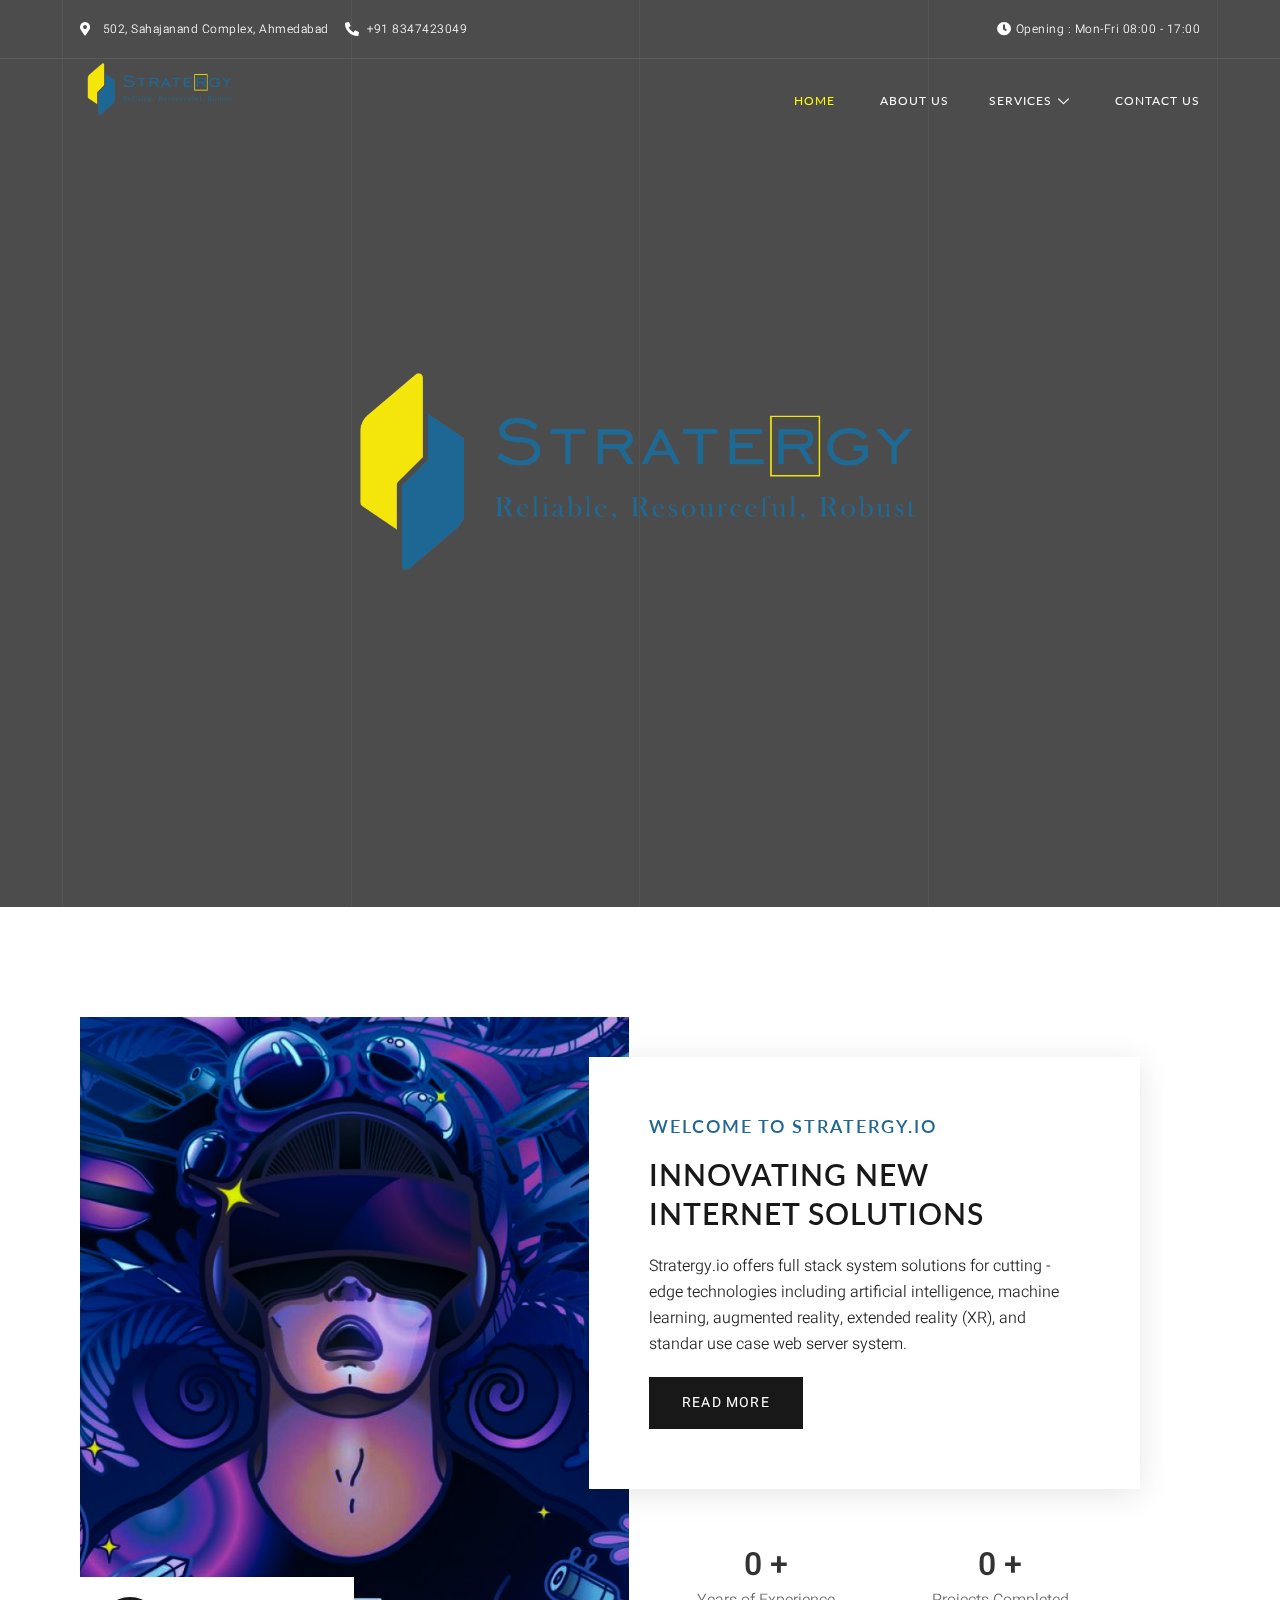
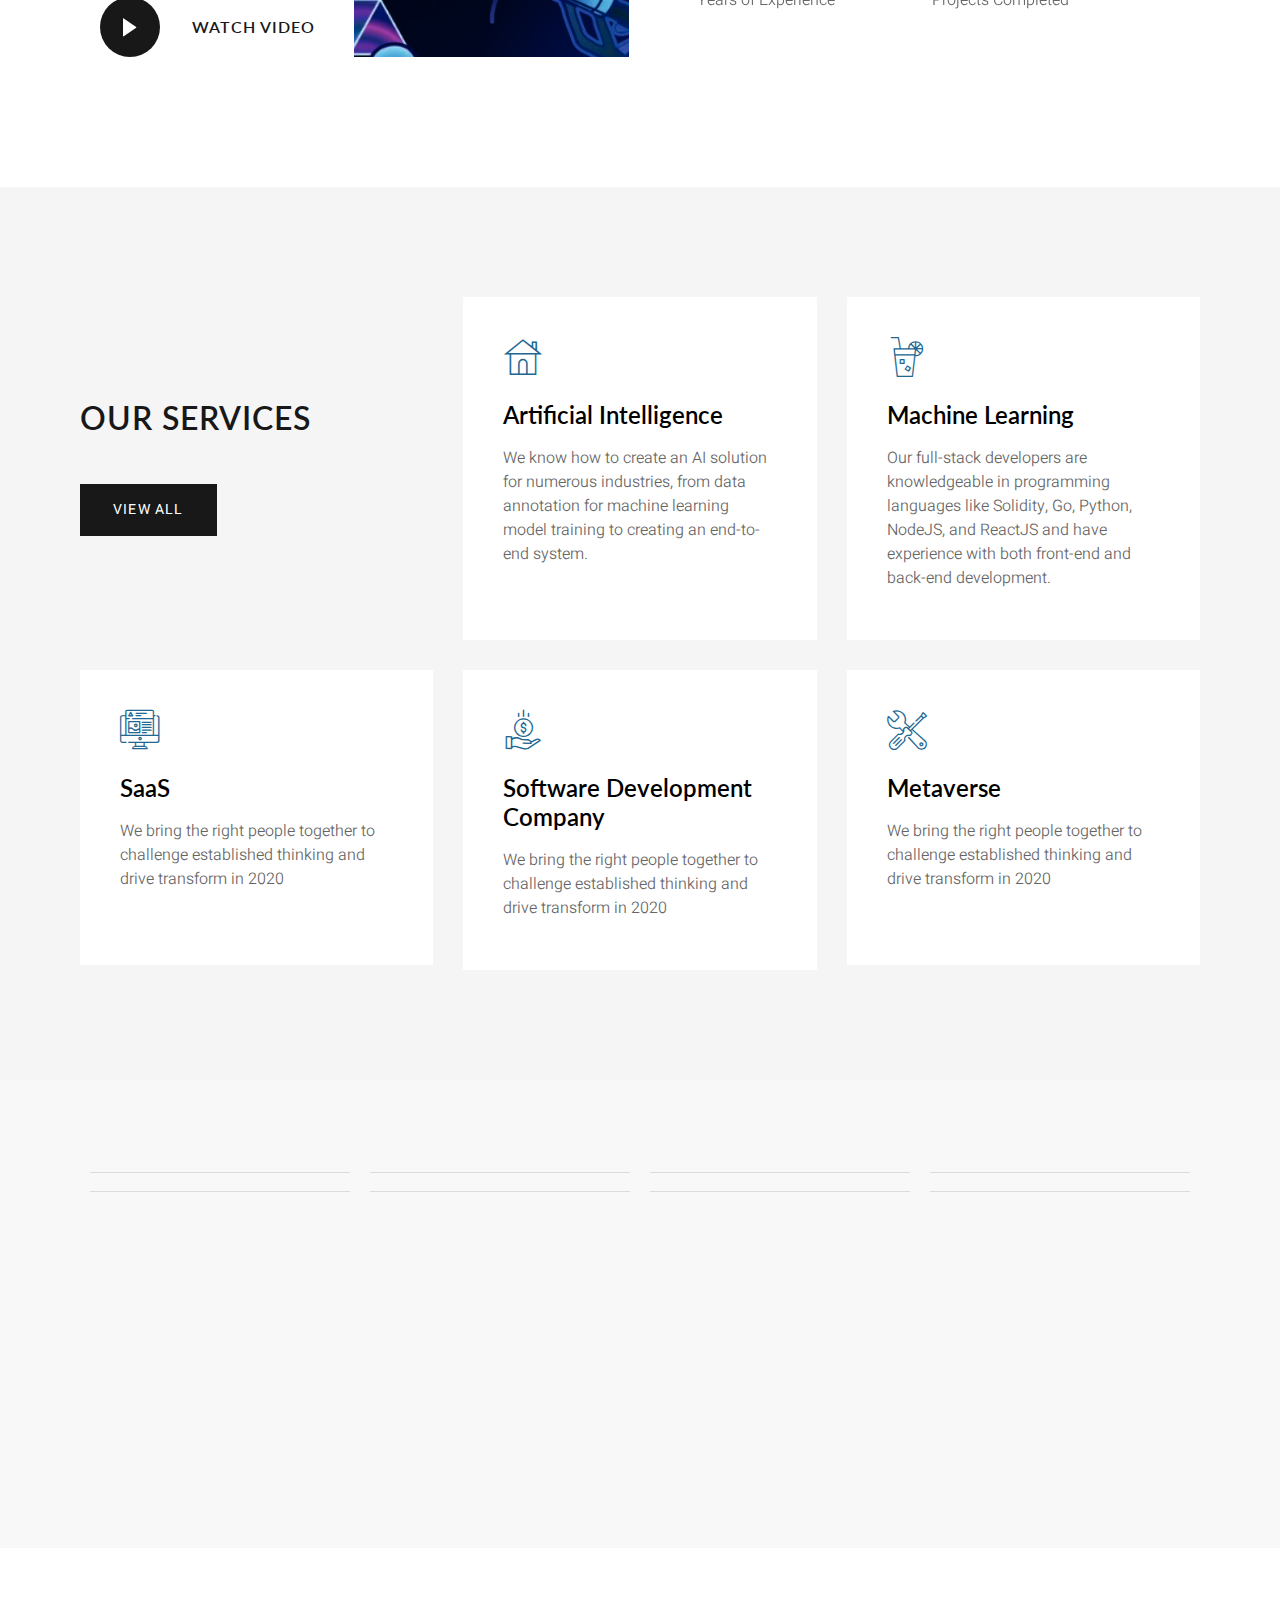
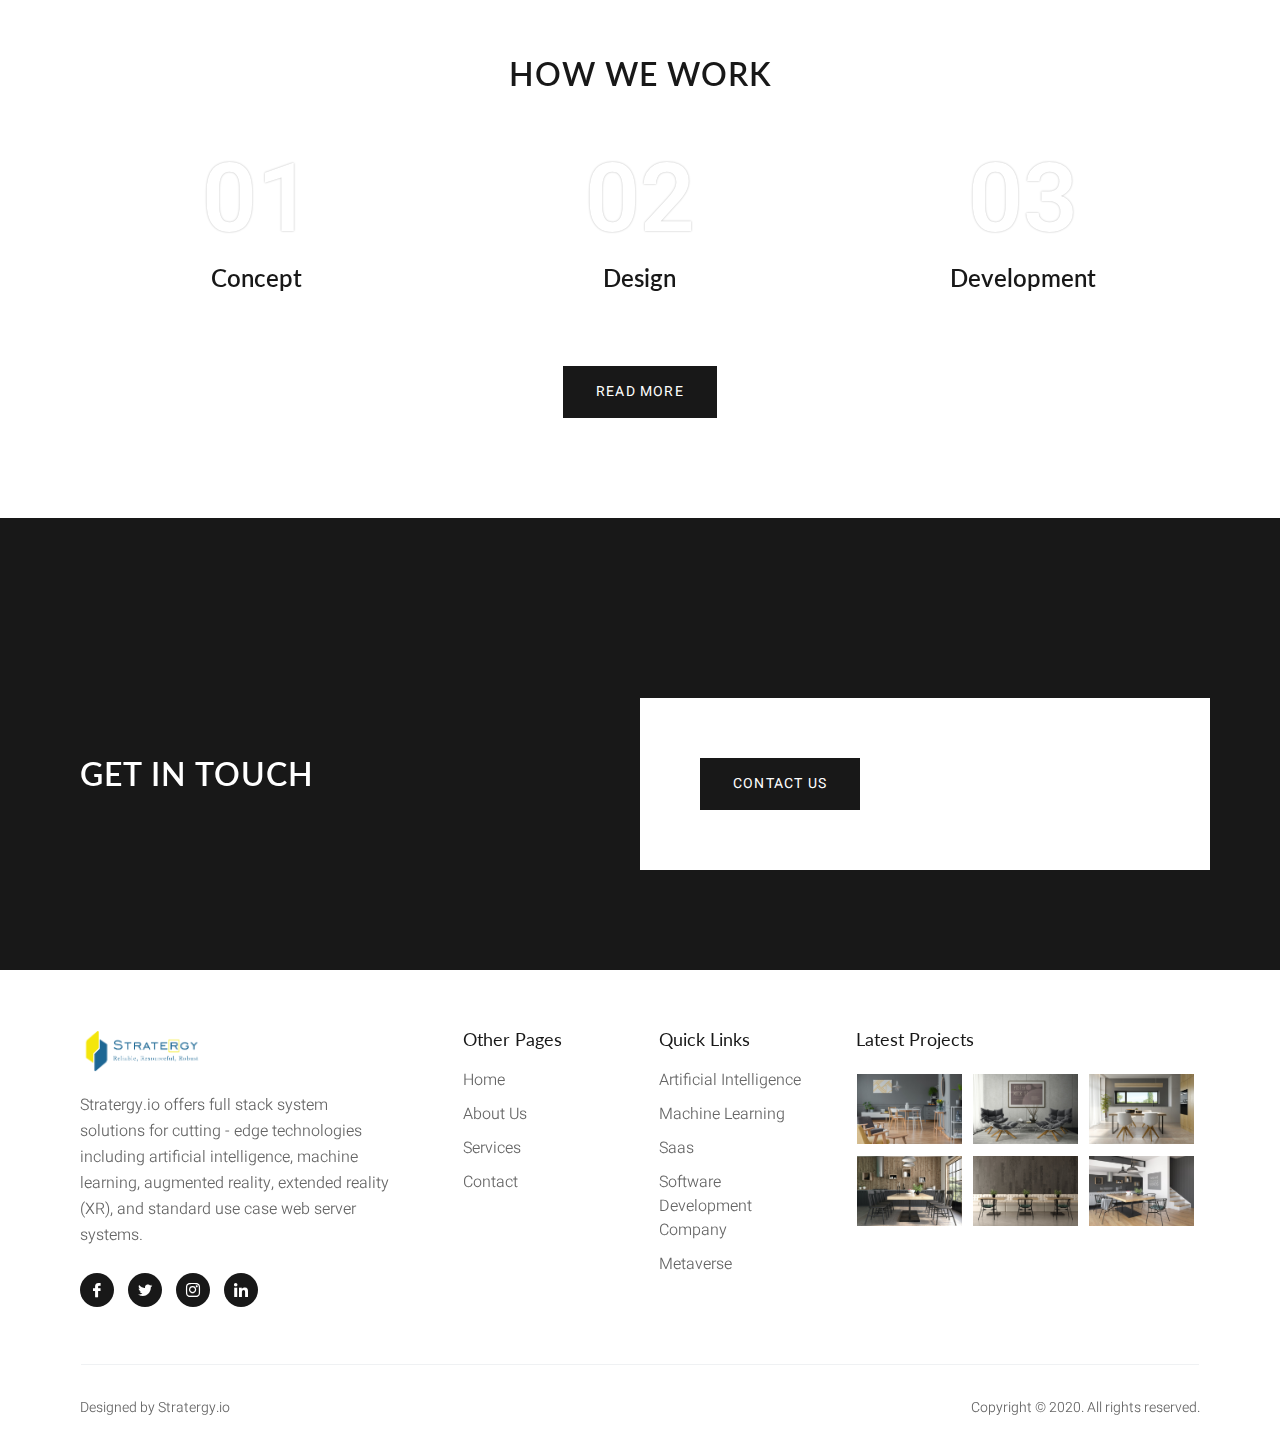
==== commit 2f249924: "Changes in logo & header" ====
--- a/index.html
+++ b/index.html
@@ -54,6 +54,16 @@
             bottom: 5px;
         }
 </style>
+
+
+<style>
+	#aboutuss{
+		color:yellow;
+	}
+</style>
+
+
+
 <link rel='stylesheet' id='elementor-frontend-legacy-css'  href='wp-content/plugins/elementor/assets/css/frontend-legacy.min3ab2.css?ver=3.6.5' type='text/css' media='all' />
 <link rel='stylesheet' id='elementor-frontend-css'  href='wp-content/plugins/elementor/assets/css/frontend.min3ab2.css?ver=3.6.5' type='text/css' media='all' />
 <link rel='stylesheet' id='elementor-post-13-css'  href='wp-content/uploads/sites/15/elementor/css/post-13609b.css?ver=1653476886' type='text/css' media='all' />
@@ -145,8 +155,10 @@
 						<div class="elementor-element elementor-element-2d1f617 elementor-widget elementor-widget-image" data-id="2d1f617" data-element_type="widget" data-widget_type="image.default">
 				<div class="elementor-widget-container">
 								<div class="elementor-image">
+									<a href="index.html">
 												<img style="width:100%; height:100%;" src="wp-content/uploads/sites/15/2020/10/Stratergy100.png" class="attachment-full size-full"  />														</div>
-						</div>
+											</a>
+										</div>
 				</div>
 						</div>
 					</div>
@@ -158,7 +170,7 @@
 				<div class="elementor-widget-container">
 			<div class="ekit-wid-con ekit_menu_responsive_tablet" data-hamburger-icon="icon icon-menu-7" data-hamburger-icon-type="icon" data-responsive-breakpoint="1024">            <button class="elementskit-menu-hamburger elementskit-menu-toggler">
                 <i aria-hidden="true" class="ekit-menu-icon icon icon-menu-7"></i>            </button>																																																																																																																																																																											<!--icon-down-arrow1-->								
-            <div id="ekit-megamenu-menu-1" class="elementskit-menu-container elementskit-menu-offcanvas-elements elementskit-navbar-nav-default elementskit_line_arrow ekit-nav-menu-one-page-no ekit-nav-dropdown-hover"><ul id="menu-menu-1" class="elementskit-navbar-nav elementskit-menu-po-right submenu-click-on-icon"><li id="menu-item-5" class="menu-item menu-item-type-custom menu-item-object-custom current-menu-item current_page_item menu-item-home current-menu-ancestor current-menu-parent menu-item-has-children menu-item-5 nav-item elementskit-dropdown-has relative_position elementskit-dropdown-menu-default_width elementskit-mobile-builder-content active" data-vertical-menu=750px><a href="index.html" class="ekit-menu-nav-link ekit-menu-dropdown-toggle active">Home<i class="icon"></i></a>
+            <div id="ekit-megamenu-menu-1" class="elementskit-menu-container elementskit-menu-offcanvas-elements elementskit-navbar-nav-default elementskit_line_arrow ekit-nav-menu-one-page-no ekit-nav-dropdown-hover"><ul id="menu-menu-1" class="elementskit-navbar-nav elementskit-menu-po-right submenu-click-on-icon"><li id="menu-item-5" class="menu-item menu-item-type-custom menu-item-object-custom current-menu-item current_page_item menu-item-home current-menu-ancestor current-menu-parent menu-item-has-children menu-item-5 nav-item elementskit-dropdown-has relative_position elementskit-dropdown-menu-default_width elementskit-mobile-builder-content active" data-vertical-menu=750px><a href="index.html" class="ekit-menu-nav-link ekit-menu-dropdown-toggle active" id="aboutuss">Home<i class="icon"></i></a>
 <!-- <ul class="elementskit-dropdown elementskit-submenu-panel">
 	<li id="menu-item-522" class="menu-item menu-item-type-post_type menu-item-object-page menu-item-home current-menu-item page_item page-item-11 current_page_item menu-item-522 nav-item elementskit-mobile-builder-content active" data-vertical-menu=750px><a href="index.html" class=" dropdown-item active">Home &#8211; Layout 1</a>	<li id="menu-item-521" class="menu-item menu-item-type-post_type menu-item-object-page menu-item-521 nav-item elementskit-mobile-builder-content" data-vertical-menu=750px><a href="home-2/index.html" class=" dropdown-item">Home &#8211; Layout 2</a></ul> -->
 </li>
--- a/wp-content/uploads/sites/15/elementor/css/post-379609b.css
+++ b/wp-content/uploads/sites/15/elementor/css/post-379609b.css
@@ -1,4 +1,4 @@
-.elementor-379 .elementor-element.elementor-element-8317378 > .elementor-container > .elementor-row > .elementor-column > .elementor-column-wrap > .elementor-widget-wrap{align-content:center;align-items:center;}.elementor-379 .elementor-element.elementor-element-8317378{border-style:solid;border-width:0px 0px 1px 0px;border-color:#FFFFFF14;transition:background 0.3s, border 0.3s, border-radius 0.3s, box-shadow 0.3s;padding:10px 0px 10px 0px;z-index:2;}.elementor-379 .elementor-element.elementor-element-8317378 > .elementor-background-overlay{transition:background 0.3s, border-radius 0.3s, opacity 0.3s;}.elementor-379 .elementor-element.elementor-element-9b64954 .elementor-icon-list-icon i{color:#F5E60A;}.elementor-379 .elementor-element.elementor-element-9b64954 .elementor-icon-list-icon svg{fill:#F5E60A;}.elementor-379 .elementor-element.elementor-element-9b64954{--e-icon-list-icon-size:14px;}.elementor-379 .elementor-element.elementor-element-9b64954 .elementor-icon-list-text{color:#FFFFFF;}.elementor-379 .elementor-element.elementor-element-9b64954 .elementor-icon-list-item > .elementor-icon-list-text, .elementor-379 .elementor-element.elementor-element-9b64954 .elementor-icon-list-item > a{font-family:"Heebo", Sans-serif;font-size:12px;font-weight:300;letter-spacing:0.5px;}.elementor-379 .elementor-element.elementor-element-0a5355b .elementor-icon-list-icon i{color:#F5E60A;}.elementor-379 .elementor-element.elementor-element-0a5355b .elementor-icon-list-icon svg{fill:#F5E60A;}.elementor-379 .elementor-element.elementor-element-0a5355b{--e-icon-list-icon-size:14px;}.elementor-379 .elementor-element.elementor-element-0a5355b .elementor-icon-list-text{color:#FFFFFF;}.elementor-379 .elementor-element.elementor-element-0a5355b .elementor-icon-list-item > .elementor-icon-list-text, .elementor-379 .elementor-element.elementor-element-0a5355b .elementor-icon-list-item > a{font-family:"Heebo", Sans-serif;font-size:12px;font-weight:300;letter-spacing:0.5px;}.elementor-379 .elementor-element.elementor-element-10b9d49 > .elementor-container > .elementor-row > .elementor-column > .elementor-column-wrap > .elementor-widget-wrap{align-content:center;align-items:center;}.elementor-379 .elementor-element.elementor-element-10b9d49{z-index:2;}.elementor-379 .elementor-element.elementor-element-86b4030 > .elementor-element-populated > .elementor-widget-wrap{padding:0px 0px 0px 10px;}.elementor-379 .elementor-element.elementor-element-2d1f617{text-align:left;}.elementor-379 .elementor-element.elementor-element-2d1f617 img{width:65%;}.elementor-379 .elementor-element.elementor-element-ed51e48 > .elementor-element-populated > .elementor-widget-wrap{padding:0px 10px 0px 0px;}.elementor-379 .elementor-element.elementor-element-f3c08e6 .elementskit-menu-container{height:84px;border-radius:0px 0px 0px 0px;}.elementor-379 .elementor-element.elementor-element-f3c08e6 .elementskit-navbar-nav > li > a{font-family:"Lato", Sans-serif;font-size:12px;font-weight:400;text-transform:uppercase;letter-spacing:1px;color:#FFFFFF;padding:0px 0px 0px 40px;}.elementor-379 .elementor-element.elementor-element-f3c08e6 .elementskit-navbar-nav > li > a:hover{color:#F5E60A;}.elementor-379 .elementor-element.elementor-element-f3c08e6 .elementskit-navbar-nav > li > a:focus{color:#F5E60A;}.elementor-379 .elementor-element.elementor-element-f3c08e6 .elementskit-navbar-nav > li > a:active{color:#F5E60A;}.elementor-379 .elementor-element.elementor-element-f3c08e6 .elementskit-navbar-nav > li:hover > a{color:#F5E60A;}.elementor-379 .elementor-element.elementor-element-f3c08e6 .elementskit-navbar-nav > li:hover > a .elementskit-submenu-indicator{color:#F5E60A;}.elementor-379 .elementor-element.elementor-element-f3c08e6 .elementskit-navbar-nav > li > a:hover .elementskit-submenu-indicator{color:#F5E60A;}.elementor-379 .elementor-element.elementor-element-f3c08e6 .elementskit-navbar-nav > li > a:focus .elementskit-submenu-indicator{color:#F5E60A;}.elementor-379 .elementor-element.elementor-element-f3c08e6 .elementskit-navbar-nav > li > a:active .elementskit-submenu-indicator{color:#F5E60A;}.elementor-379 .elementor-element.elementor-element-f3c08e6 .elementskit-navbar-nav > li.current-menu-item > a{color:#F5E60A;}.elementor-379 .elementor-element.elementor-element-f3c08e6 .elementskit-navbar-nav > li.current-menu-ancestor > a{color:#F5E60A;}.elementor-379 .elementor-element.elementor-element-f3c08e6 .elementskit-navbar-nav > li.current-menu-ancestor > a .elementskit-submenu-indicator{color:#F5E60A;}.elementor-379 .elementor-element.elementor-element-f3c08e6 .elementskit-navbar-nav > li > a .elementskit-submenu-indicator{color:#FFFFFF;}.elementor-379 .elementor-element.elementor-element-f3c08e6 .elementskit-navbar-nav .elementskit-submenu-panel > li > a{font-family:"Heebo", Sans-serif;font-size:12px;font-weight:300;text-transform:uppercase;letter-spacing:1px;padding:15px 15px 15px 15px;color:var( --e-global-color-primary );background-color:#FFFFFF;}.elementor-379 .elementor-element.elementor-element-f3c08e6 .elementskit-navbar-nav .elementskit-submenu-panel > li > a:hover{color:var( --e-global-color-secondary );}.elementor-379 .elementor-element.elementor-element-f3c08e6 .elementskit-navbar-nav .elementskit-submenu-panel > li > a:focus{color:var( --e-global-color-secondary );}.elementor-379 .elementor-element.elementor-element-f3c08e6 .elementskit-navbar-nav .elementskit-submenu-panel > li > a:active{color:var( --e-global-color-secondary );}.elementor-379 .elementor-element.elementor-element-f3c08e6 .elementskit-navbar-nav .elementskit-submenu-panel > li:hover > a{color:var( --e-global-color-secondary );}
+.elementor-379 .elementor-element.elementor-element-8317378 > .elementor-container > .elementor-row > .elementor-column > .elementor-column-wrap > .elementor-widget-wrap{align-content:center;align-items:center;}.elementor-379 .elementor-element.elementor-element-8317378{border-style:solid;border-width:0px 0px 1px 0px;border-color:#FFFFFF14;transition:background 0.3s, border 0.3s, border-radius 0.3s, box-shadow 0.3s;padding:10px 0px 10px 0px;z-index:2;}.elementor-379 .elementor-element.elementor-element-8317378 > .elementor-background-overlay{transition:background 0.3s, border-radius 0.3s, opacity 0.3s;}.elementor-379 .elementor-element.elementor-element-9b64954 .elementor-icon-list-icon i{color:#FFFFFF;}.elementor-379 .elementor-element.elementor-element-9b64954 .elementor-icon-list-icon svg{fill:#FFFFFF;}.elementor-379 .elementor-element.elementor-element-9b64954{--e-icon-list-icon-size:14px;}.elementor-379 .elementor-element.elementor-element-9b64954 .elementor-icon-list-text{color:#FFFFFF;}.elementor-379 .elementor-element.elementor-element-9b64954 .elementor-icon-list-item > .elementor-icon-list-text, .elementor-379 .elementor-element.elementor-element-9b64954 .elementor-icon-list-item > a{font-family:"Heebo", Sans-serif;font-size:12px;font-weight:300;letter-spacing:0.5px;}.elementor-379 .elementor-element.elementor-element-0a5355b .elementor-icon-list-icon i{color:#FFFFFF;}.elementor-379 .elementor-element.elementor-element-0a5355b .elementor-icon-list-icon svg{fill:#FFFFFF;}.elementor-379 .elementor-element.elementor-element-0a5355b{--e-icon-list-icon-size:14px;}.elementor-379 .elementor-element.elementor-element-0a5355b .elementor-icon-list-text{color:#FFFFFF;}.elementor-379 .elementor-element.elementor-element-0a5355b .elementor-icon-list-item > .elementor-icon-list-text, .elementor-379 .elementor-element.elementor-element-0a5355b .elementor-icon-list-item > a{font-family:"Heebo", Sans-serif;font-size:12px;font-weight:300;letter-spacing:0.5px;}.elementor-379 .elementor-element.elementor-element-10b9d49 > .elementor-container > .elementor-row > .elementor-column > .elementor-column-wrap > .elementor-widget-wrap{align-content:center;align-items:center;}.elementor-379 .elementor-element.elementor-element-10b9d49{z-index:2;}.elementor-379 .elementor-element.elementor-element-86b4030 > .elementor-element-populated > .elementor-widget-wrap{padding:0px 0px 0px 10px;}.elementor-379 .elementor-element.elementor-element-2d1f617{text-align:left;}.elementor-379 .elementor-element.elementor-element-2d1f617 img{width:65%;}.elementor-379 .elementor-element.elementor-element-ed51e48 > .elementor-element-populated > .elementor-widget-wrap{padding:0px 10px 0px 0px;}.elementor-379 .elementor-element.elementor-element-f3c08e6 .elementskit-menu-container{height:84px;border-radius:0px 0px 0px 0px;}.elementor-379 .elementor-element.elementor-element-f3c08e6 .elementskit-navbar-nav > li > a{font-family:"Lato", Sans-serif;font-size:12px;font-weight:400;text-transform:uppercase;letter-spacing:1px;color:#FFFFFF;padding:0px 0px 0px 40px;}.elementor-379 .elementor-element.elementor-element-f3c08e6 .elementskit-navbar-nav > li > a:hover{color:#FFFFFF;}.elementor-379 .elementor-element.elementor-element-f3c08e6 .elementskit-navbar-nav > li > a:focus{color:#FFFFFF;}.elementor-379 .elementor-element.elementor-element-f3c08e6 .elementskit-navbar-nav > li > a:active{color:#FFFFFF;}.elementor-379 .elementor-element.elementor-element-f3c08e6 .elementskit-navbar-nav > li:hover > a{color:#FFFFFF;}.elementor-379 .elementor-element.elementor-element-f3c08e6 .elementskit-navbar-nav > li:hover > a .elementskit-submenu-indicator{color:#FFFFFF;}.elementor-379 .elementor-element.elementor-element-f3c08e6 .elementskit-navbar-nav > li > a:hover .elementskit-submenu-indicator{color:#FFFFFF;}.elementor-379 .elementor-element.elementor-element-f3c08e6 .elementskit-navbar-nav > li > a:focus .elementskit-submenu-indicator{color:#FFFFFF;}.elementor-379 .elementor-element.elementor-element-f3c08e6 .elementskit-navbar-nav > li > a:active .elementskit-submenu-indicator{color:#FFFFFF;}.elementor-379 .elementor-element.elementor-element-f3c08e6 .elementskit-navbar-nav > li.current-menu-item > a{color:#FFFFFF;}.elementor-379 .elementor-element.elementor-element-f3c08e6 .elementskit-navbar-nav > li.current-menu-ancestor > a{color:#FFFFFF;}.elementor-379 .elementor-element.elementor-element-f3c08e6 .elementskit-navbar-nav > li.current-menu-ancestor > a .elementskit-submenu-indicator{color:#FFFFFF;}.elementor-379 .elementor-element.elementor-element-f3c08e6 .elementskit-navbar-nav > li > a .elementskit-submenu-indicator{color:#FFFFFF;}.elementor-379 .elementor-element.elementor-element-f3c08e6 .elementskit-navbar-nav .elementskit-submenu-panel > li > a{font-family:"Heebo", Sans-serif;font-size:12px;font-weight:300;text-transform:uppercase;letter-spacing:1px;padding:15px 15px 15px 15px;color:var( --e-global-color-primary );background-color:#FFFFFF;}.elementor-379 .elementor-element.elementor-element-f3c08e6 .elementskit-navbar-nav .elementskit-submenu-panel > li > a:hover{color:var( --e-global-color-secondary );}.elementor-379 .elementor-element.elementor-element-f3c08e6 .elementskit-navbar-nav .elementskit-submenu-panel > li > a:focus{color:var( --e-global-color-secondary );}.elementor-379 .elementor-element.elementor-element-f3c08e6 .elementskit-navbar-nav .elementskit-submenu-panel > li > a:active{color:var( --e-global-color-secondary );}.elementor-379 .elementor-element.elementor-element-f3c08e6 .elementskit-navbar-nav .elementskit-submenu-panel > li:hover > a{color:var( --e-global-color-secondary );}
 					.elementor-379 .elementor-element.elementor-element-f3c08e6 .elementskit-navbar-nav .elementskit-submenu-panel > li > a:hover,
 					.elementor-379 .elementor-element.elementor-element-f3c08e6 .elementskit-navbar-nav .elementskit-submenu-panel > li > a:focus,
 					.elementor-379 .elementor-element.elementor-element-f3c08e6 .elementskit-navbar-nav .elementskit-submenu-panel > li > a:active,
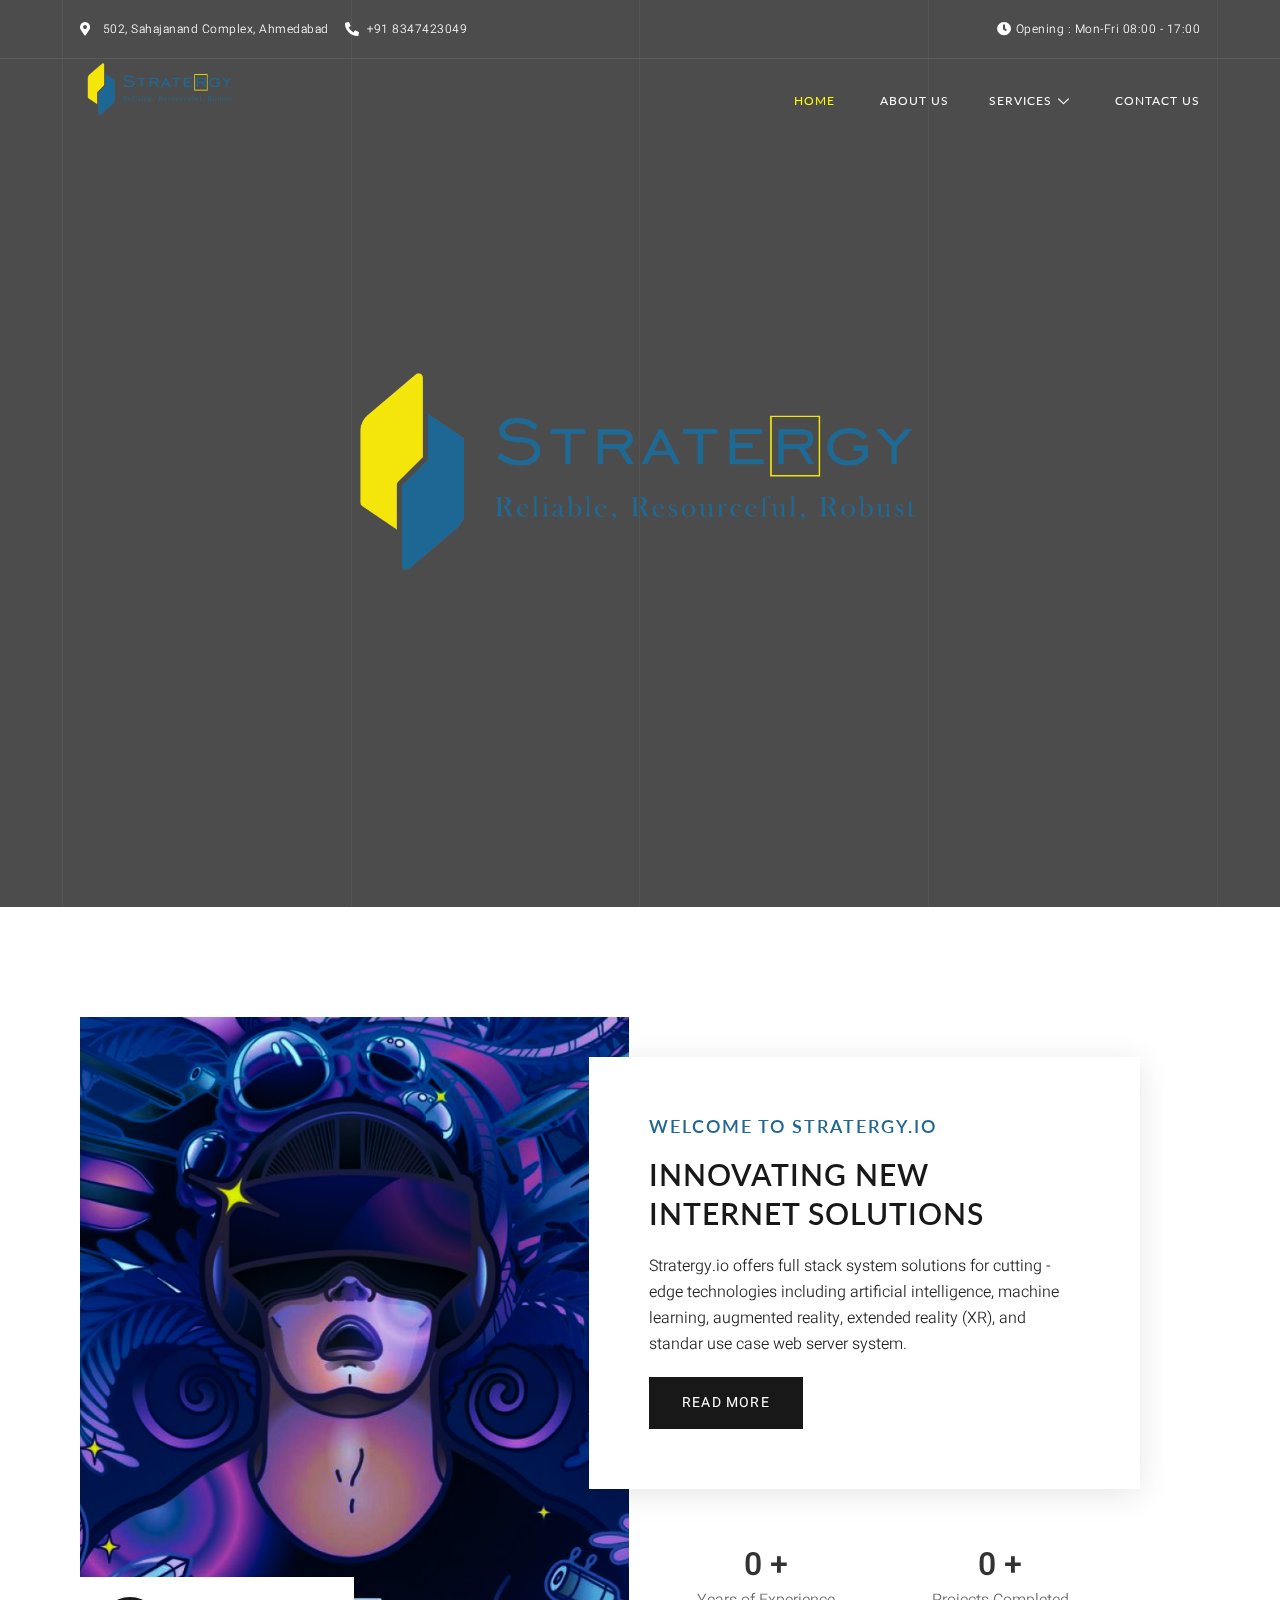
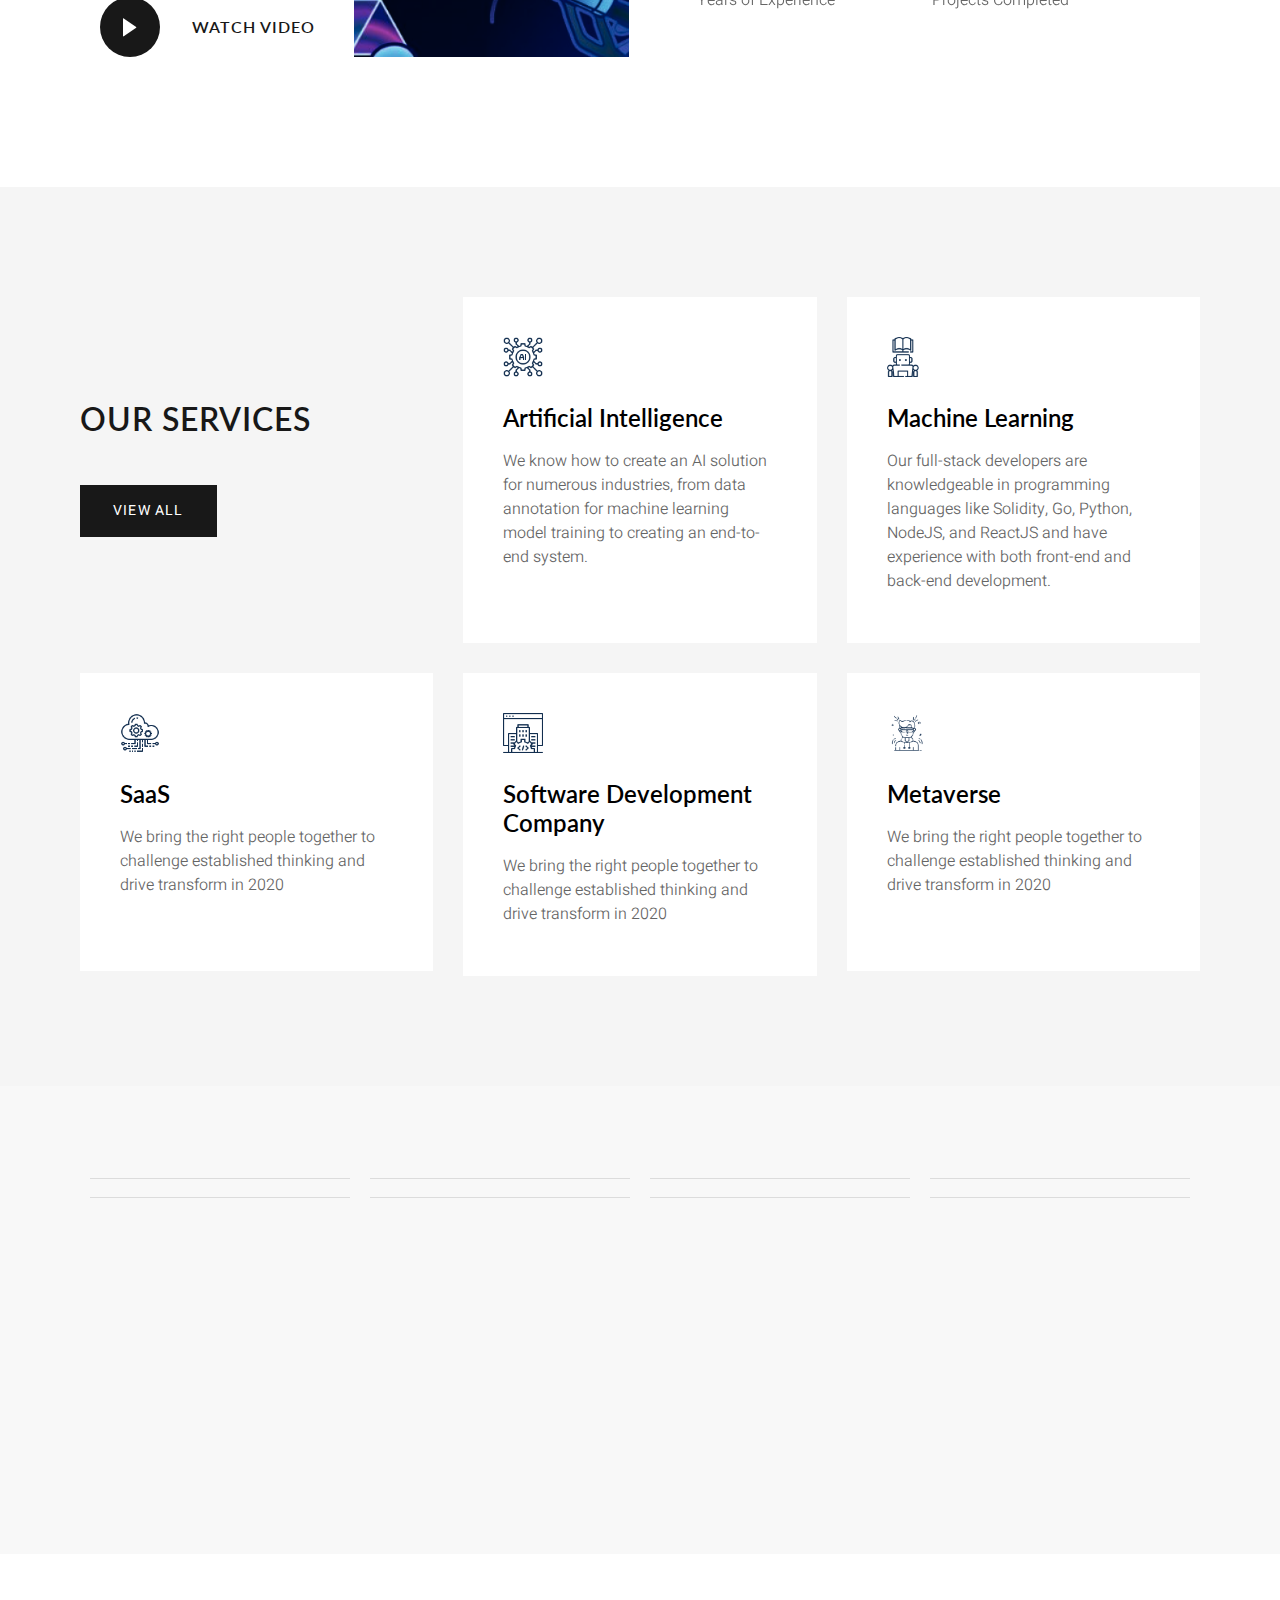
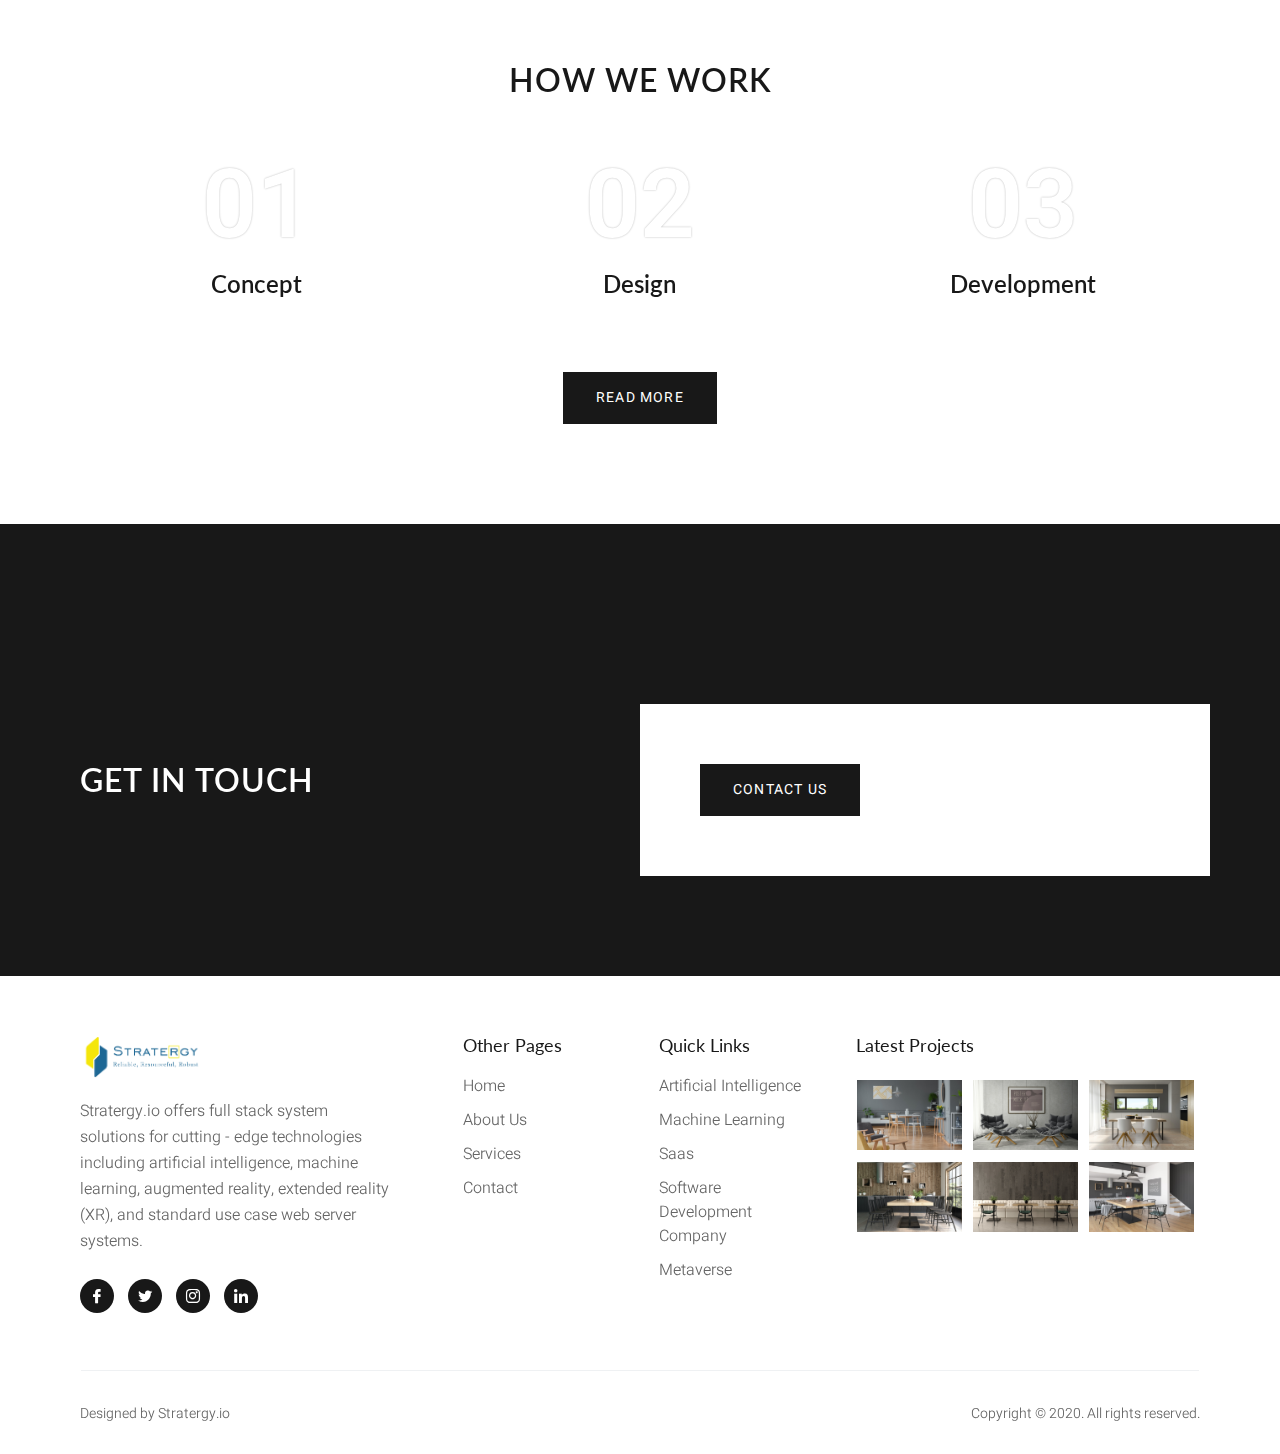
==== commit d146735a: "changes in first page and changed icons of services" ====
--- a/index.html
+++ b/index.html
@@ -220,8 +220,8 @@
 			<div data-elementor-type="wp-page" data-elementor-id="11" class="elementor elementor-11">
 						<div class="elementor-inner">
 				<div class="elementor-section-wrap">
-									<section class="elementor-section elementor-top-section elementor-element elementor-element-8abbc4b elementor-section-boxed elementor-section-height-default elementor-section-height-default" data-id="8abbc4b" data-element_type="section" data-settings="{&quot;background_background&quot;:&quot;slideshow&quot;,&quot;background_slideshow_gallery&quot;:[{&quot;id&quot;:20,&quot;url&quot;:&quot;https:\/\/templatekit.jegtheme.com\/inner\/wp-content\/uploads\/sites\/15\/2020\/10\/interior-design-of-a-coffee-shop-cafe-3d-rendering-e1604308316522.jpg&quot;},{&quot;id&quot;:56,&quot;url&quot;:&quot;https:\/\/templatekit.jegtheme.com\/inner\/wp-content\/uploads\/sites\/15\/2020\/10\/interior-of-modern-design-room-3d-illustration-e1604308263797.jpg&quot;},{&quot;id&quot;:1109,&quot;url&quot;:&quot;https:\/\/templatekit.jegtheme.com\/inner\/wp-content\/uploads\/sites\/15\/2020\/11\/bedroom-interior-design-3d-rendering-VMKBAEZ.jpg&quot;},{&quot;id&quot;:57,&quot;url&quot;:&quot;https:\/\/templatekit.jegtheme.com\/inner\/wp-content\/uploads\/sites\/15\/2020\/10\/interior-of-modern-design-living-room-3d-rendering-3-e1604308705996.jpg&quot;}],&quot;background_slideshow_ken_burns&quot;:&quot;yes&quot;,&quot;background_slideshow_loop&quot;:&quot;yes&quot;,&quot;background_slideshow_slide_duration&quot;:5000,&quot;background_slideshow_slide_transition&quot;:&quot;fade&quot;,&quot;background_slideshow_transition_duration&quot;:500,&quot;background_slideshow_ken_burns_zoom_direction&quot;:&quot;in&quot;}">
-							<div class="elementor-background-overlay"></div>
+					<section class="elementor-section elementor-top-section elementor-element elementor-element-8abbc4b elementor-section-boxed elementor-section-height-default elementor-section-height-default" data-id="8abbc4b" data-element_type="section" data-settings="{&quot;background_background&quot;:&quot;slideshow&quot;,&quot;background_slideshow_gallery&quot;:[{&quot;id&quot;:20,&quot;url&quot;:&quot;https://res.cloudinary.com/purvesh2804/image/upload/v1666332688/samples/image_14_fex2rc.png&quot;},{&quot;id&quot;:56,&quot;url&quot;:&quot;https://res.cloudinary.com/purvesh2804/image/upload/v1666332689/samples/image_23_zyrxc1.png&quot;},{&quot;id&quot;:1109,&quot;url&quot;:&quot;https://res.cloudinary.com/purvesh2804/image/upload/v1666332690/samples/image_18_1_hakhz3.png&quot;},{&quot;id&quot;:57,&quot;url&quot;:&quot;https:\/\/templatekit.jegtheme.com\/inner\/wp-content\/uploads\/sites\/15\/2020\/10\/interior-of-modern-design-living-room-3d-rendering-3-e1604308705996.jpg&quot;}],&quot;background_slideshow_ken_burns&quot;:&quot;yes&quot;,&quot;background_slideshow_loop&quot;:&quot;yes&quot;,&quot;background_slideshow_slide_duration&quot;:5000,&quot;background_slideshow_slide_transition&quot;:&quot;fade&quot;,&quot;background_slideshow_transition_duration&quot;:500,&quot;background_slideshow_ken_burns_zoom_direction&quot;:&quot;in&quot;}">
+						<div class="elementor-background-overlay"></div>
 							<div class="elementor-container elementor-column-gap-default">
 							<div class="elementor-row">
 					<div class="elementor-column elementor-col-100 elementor-top-column elementor-element elementor-element-cc9398f" data-id="cc9398f" data-element_type="column">
@@ -463,7 +463,9 @@
         <div class="elementskit-infobox text-left text-left icon-top-align elementor-animation-   " onclick="location.href = 'AI/index.html'">
                     <div class="elementskit-box-header elementor-animation-">
                 <div class="elementskit-info-box-icon  ">
-                    <i aria-hidden="true" class="elementkit-infobox-icon icon icon-house-1"></i>
+                    <!-- <i aria-hidden="true" class="elementkit-infobox-icon icon icon-house-1"></i> -->
+					<img style="height:40px ; width:40px;" src="/wp-content/uploads/sites/15/2020/10/aicardimagefinal.png" alt="card-image">
+
                 </div>
           </div>
                         <div class="box-body"> <a href="AI/index.html">
@@ -491,7 +493,9 @@
 			
                     <div class="elementskit-box-header elementor-animation-">
                 <div class="elementskit-info-box-icon  ">
-                    <i aria-hidden="true" class="elementkit-infobox-icon icon icon-drink"></i>
+                    <!-- <i aria-hidden="true" class="elementkit-infobox-icon icon icon-drink"></i> -->
+					<img style="height:40px ; width:40px;" src="/wp-content/uploads/sites/15/2020/10/mlcardimagefinal.png" alt="card-image">
+
                 </div>
           </div>
                         <div class="box-body"> <a href="ML/index.html">
@@ -524,7 +528,9 @@
         <div class="elementskit-infobox text-left text-left icon-top-align elementor-animation-   " onclick="location.href = 'Saas/index.html'">
                     <div class="elementskit-box-header elementor-animation-">
                 <div class="elementskit-info-box-icon  ">
-                    <i aria-hidden="true" class="elementkit-infobox-icon icon icon-design"></i>
+                    <!-- <i aria-hidden="true" class="elementkit-infobox-icon icon icon-design"></i> -->
+					<img style="height:40px ; width:40px;" src="/wp-content/uploads/sites/15/2020/10/saascardimagefinal.png" alt="card-image">
+
                 </div>
           </div>
                         <div class="box-body"> <a href="Saas/index.html">
@@ -550,7 +556,9 @@
         <div class="elementskit-infobox text-left text-left icon-top-align elementor-animation-   " onclick="location.href = 'SDC/index.html'">
                     <div class="elementskit-box-header elementor-animation-">
                 <div class="elementskit-info-box-icon  ">
-                    <i aria-hidden="true" class="elementkit-infobox-icon icon icon-save-money"></i>
+                    <!-- <i aria-hidden="true" class="elementkit-infobox-icon icon icon-save-money"></i> -->
+					<img style="height:40px ; width:40px;" src="/wp-content/uploads/sites/15/2020/10/sascardimagefinal.png" alt="card-image">
+
                 </div>
           </div>
                         <div class="box-body"><a href="SDC/index.html">
@@ -576,7 +584,9 @@
         <div class="elementskit-infobox text-left text-left icon-top-align elementor-animation-   " onclick="location.href = 'metaverse/index.html'">
                     <div class="elementskit-box-header elementor-animation-">
                 <div class="elementskit-info-box-icon  ">
-                    <i aria-hidden="true" class="elementkit-infobox-icon icon icon-tools"></i>
+                    <!-- <i aria-hidden="true" class="elementkit-infobox-icon icon icon-tools"></i> -->
+					<img style="height:40px ; width:40px;" src="/wp-content/uploads/sites/15/2020/10/vrcardimagefinal.png" alt="card-image">
+
                 </div>
           </div>
                         <div class="box-body"> <a href="metaverse/index.html">
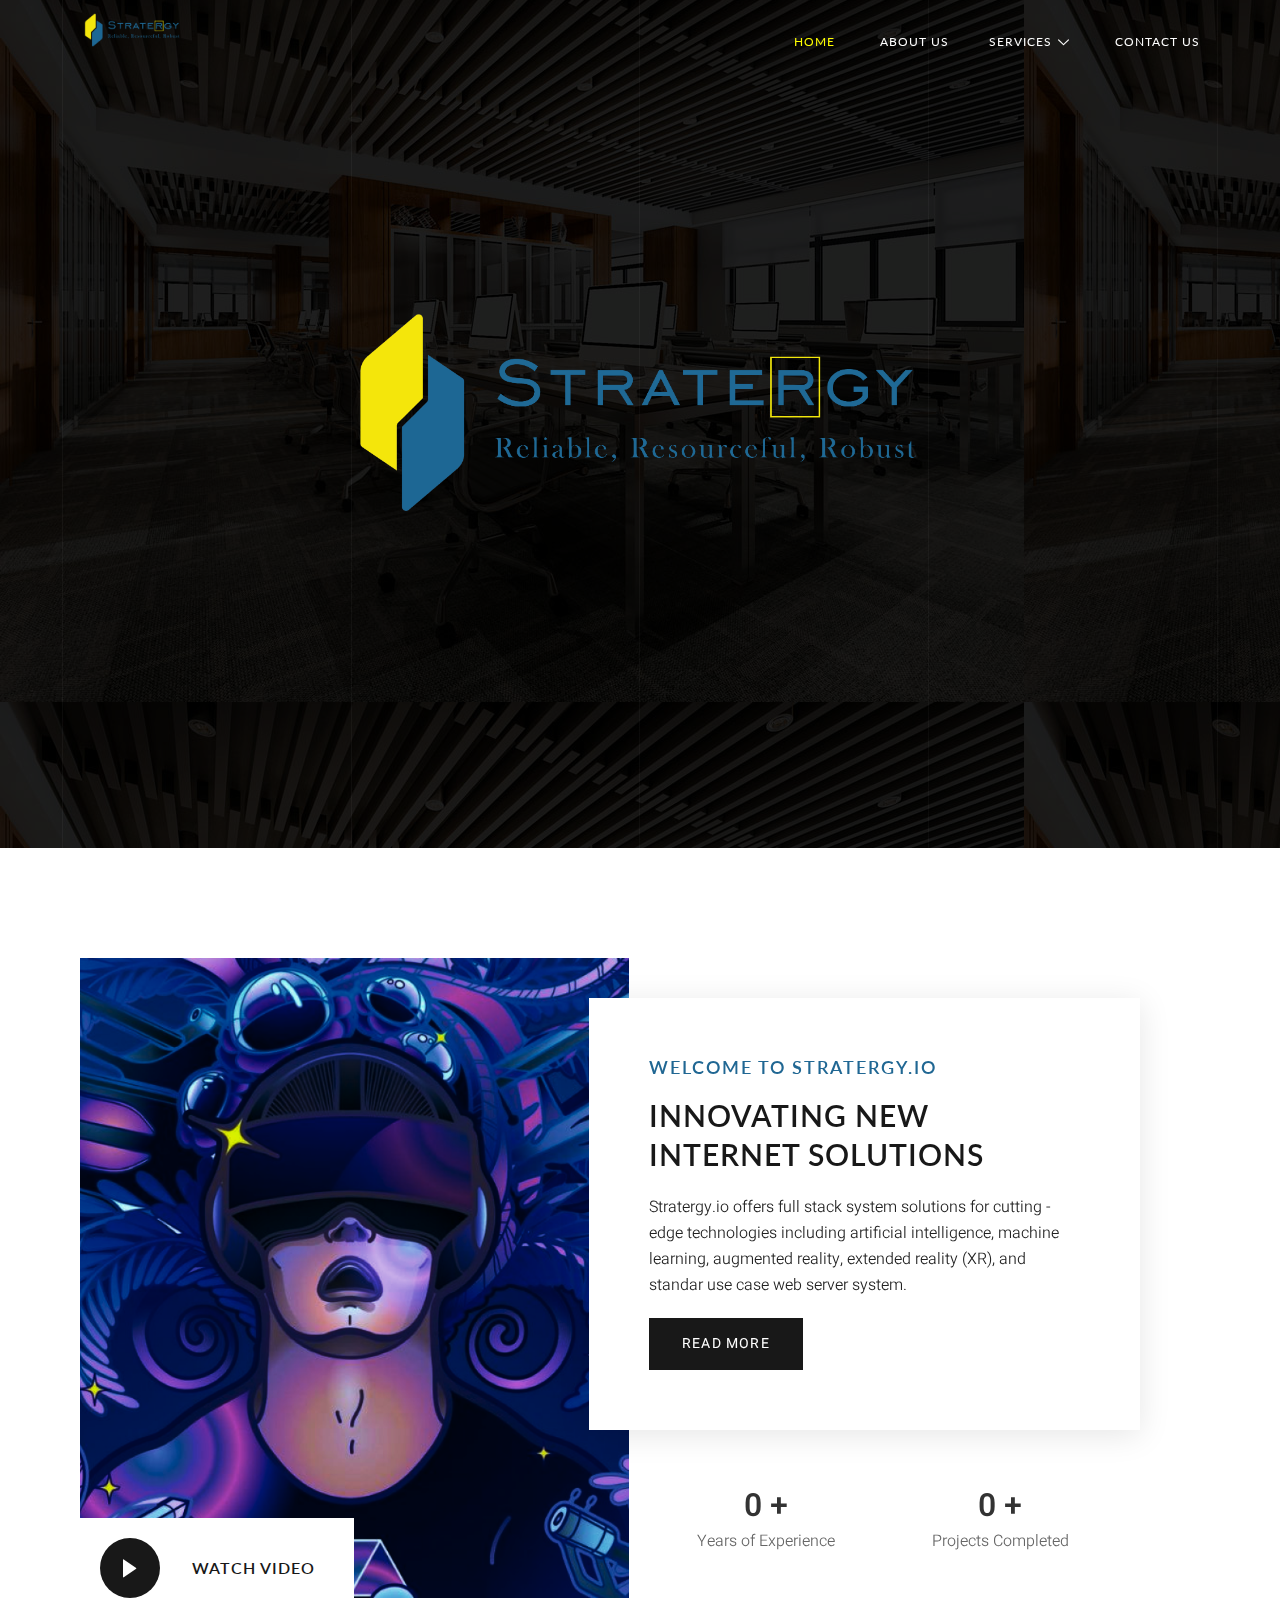
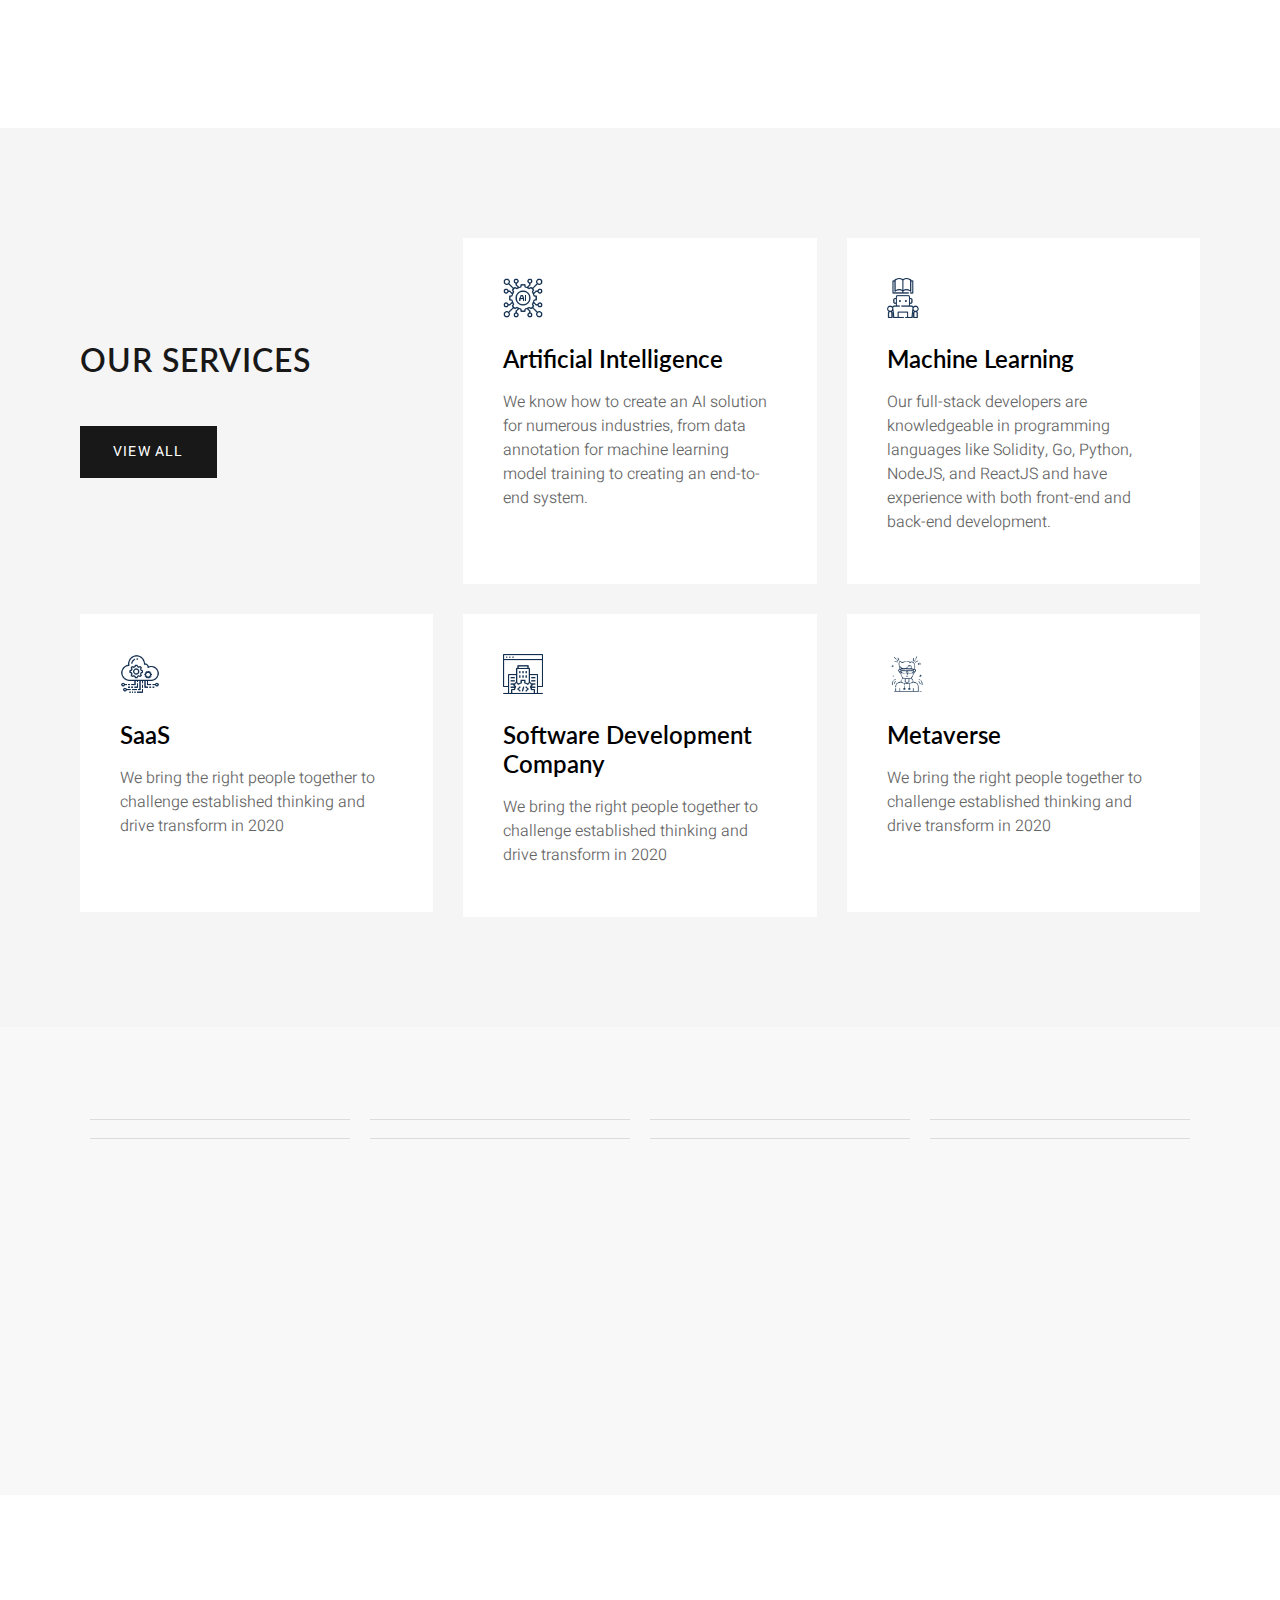
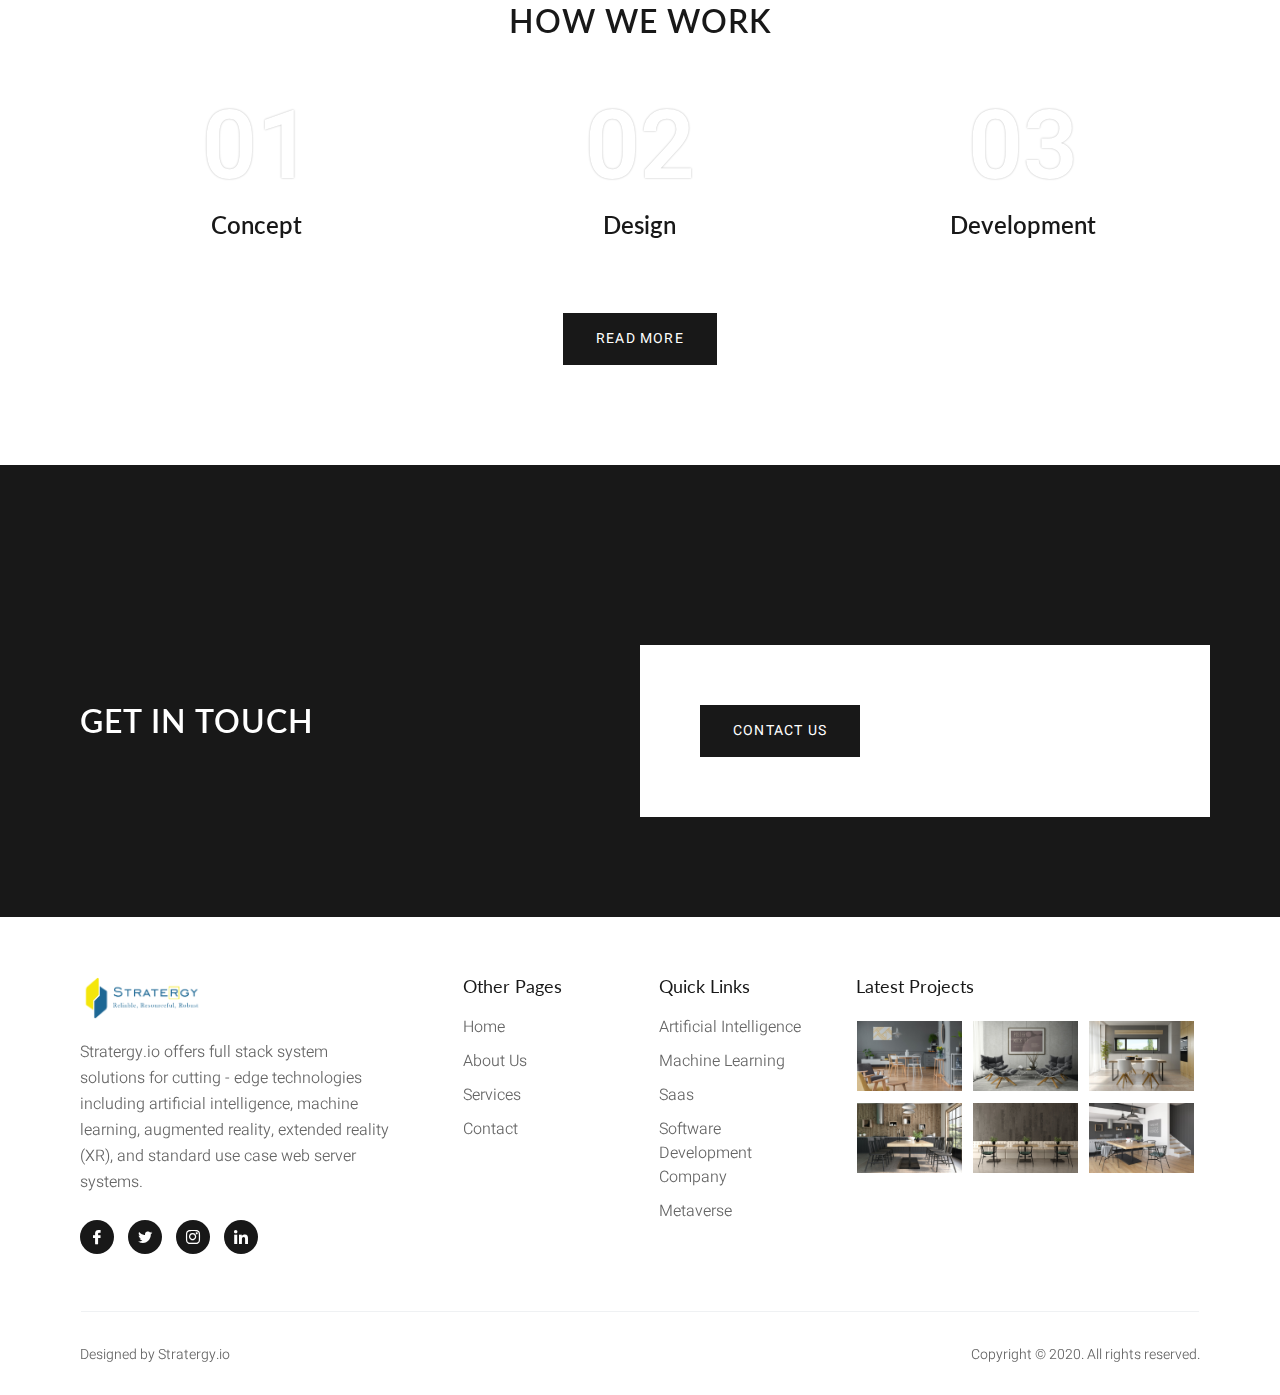
==== commit 524844a3: "Images and cards changed with few bugs in navbar" ====
--- a/index.html
+++ b/index.html
@@ -91,61 +91,23 @@
 <link rel='shortlink' href='index.html' />
 <link rel="alternate" type="application/json+oembed" href="wp-json/oembed/1.0/embed5d3b.json?url=https%3A%2F%2Ftemplatekit.jegtheme.com%2Finner%2F" />
 <link rel="alternate" type="text/xml+oembed" href="wp-json/oembed/1.0/embede99b?url=https%3A%2F%2Ftemplatekit.jegtheme.com%2Finner%2F&amp;format=xml" />
-<style id="jeg_dynamic_css" type="text/css" data-type="jeg_custom-css"></style></head>
+<style id="jeg_dynamic_css" type="text/css" data-type="jeg_custom-css"></style>
+<style>
+	#newnewnew{
+		background-image: url("./wp-content/uploads/sites/15/2020/10/TSC55D5.jpg");
+	}
+</style>
+</head>
 
 <body class="home page-template page-template-elementor_header_footer page page-id-11 ehf-header ehf-footer ehf-template-hello-elementor ehf-stylesheet-hello-elementor jkit-color-scheme elementor-default elementor-template-full-width elementor-kit-13 elementor-page elementor-page-11">
 <svg xmlns="http://www.w3.org/2000/svg" viewBox="0 0 0 0" width="0" height="0" focusable="false" role="none" style="visibility: hidden; position: absolute; left: -9999px; overflow: hidden;" ><defs><filter id="wp-duotone-dark-grayscale"><feColorMatrix color-interpolation-filters="sRGB" type="matrix" values=" .299 .587 .114 0 0 .299 .587 .114 0 0 .299 .587 .114 0 0 .299 .587 .114 0 0 " /><feComponentTransfer color-interpolation-filters="sRGB" ><feFuncR type="table" tableValues="0 0.49803921568627" /><feFuncG type="table" tableValues="0 0.49803921568627" /><feFuncB type="table" tableValues="0 0.49803921568627" /><feFuncA type="table" tableValues="1 1" /></feComponentTransfer><feComposite in2="SourceGraphic" operator="in" /></filter></defs></svg><svg xmlns="http://www.w3.org/2000/svg" viewBox="0 0 0 0" width="0" height="0" focusable="false" role="none" style="visibility: hidden; position: absolute; left: -9999px; overflow: hidden;" ><defs><filter id="wp-duotone-grayscale"><feColorMatrix color-interpolation-filters="sRGB" type="matrix" values=" .299 .587 .114 0 0 .299 .587 .114 0 0 .299 .587 .114 0 0 .299 .587 .114 0 0 " /><feComponentTransfer color-interpolation-filters="sRGB" ><feFuncR type="table" tableValues="0 1" /><feFuncG type="table" tableValues="0 1" /><feFuncB type="table" tableValues="0 1" /><feFuncA type="table" tableValues="1 1" /></feComponentTransfer><feComposite in2="SourceGraphic" operator="in" /></filter></defs></svg><svg xmlns="http://www.w3.org/2000/svg" viewBox="0 0 0 0" width="0" height="0" focusable="false" role="none" style="visibility: hidden; position: absolute; left: -9999px; overflow: hidden;" ><defs><filter id="wp-duotone-purple-yellow"><feColorMatrix color-interpolation-filters="sRGB" type="matrix" values=" .299 .587 .114 0 0 .299 .587 .114 0 0 .299 .587 .114 0 0 .299 .587 .114 0 0 " /><feComponentTransfer color-interpolation-filters="sRGB" ><feFuncR type="table" tableValues="0.54901960784314 0.98823529411765" /><feFuncG type="table" tableValues="0 1" /><feFuncB type="table" tableValues="0.71764705882353 0.25490196078431" /><feFuncA type="table" tableValues="1 1" /></feComponentTransfer><feComposite in2="SourceGraphic" operator="in" /></filter></defs></svg><svg xmlns="http://www.w3.org/2000/svg" viewBox="0 0 0 0" width="0" height="0" focusable="false" role="none" style="visibility: hidden; position: absolute; left: -9999px; overflow: hidden;" ><defs><filter id="wp-duotone-blue-red"><feColorMatrix color-interpolation-filters="sRGB" type="matrix" values=" .299 .587 .114 0 0 .299 .587 .114 0 0 .299 .587 .114 0 0 .299 .587 .114 0 0 " /><feComponentTransfer color-interpolation-filters="sRGB" ><feFuncR type="table" tableValues="0 1" /><feFuncG type="table" tableValues="0 0.27843137254902" /><feFuncB type="table" tableValues="0.5921568627451 0.27843137254902" /><feFuncA type="table" tableValues="1 1" /></feComponentTransfer><feComposite in2="SourceGraphic" operator="in" /></filter></defs></svg><svg xmlns="http://www.w3.org/2000/svg" viewBox="0 0 0 0" width="0" height="0" focusable="false" role="none" style="visibility: hidden; position: absolute; left: -9999px; overflow: hidden;" ><defs><filter id="wp-duotone-midnight"><feColorMatrix color-interpolation-filters="sRGB" type="matrix" values=" .299 .587 .114 0 0 .299 .587 .114 0 0 .299 .587 .114 0 0 .299 .587 .114 0 0 " /><feComponentTransfer color-interpolation-filters="sRGB" ><feFuncR type="table" tableValues="0 0" /><feFuncG type="table" tableValues="0 0.64705882352941" /><feFuncB type="table" tableValues="0 1" /><feFuncA type="table" tableValues="1 1" /></feComponentTransfer><feComposite in2="SourceGraphic" operator="in" /></filter></defs></svg><svg xmlns="http://www.w3.org/2000/svg" viewBox="0 0 0 0" width="0" height="0" focusable="false" role="none" style="visibility: hidden; position: absolute; left: -9999px; overflow: hidden;" ><defs><filter id="wp-duotone-magenta-yellow"><feColorMatrix color-interpolation-filters="sRGB" type="matrix" values=" .299 .587 .114 0 0 .299 .587 .114 0 0 .299 .587 .114 0 0 .299 .587 .114 0 0 " /><feComponentTransfer color-interpolation-filters="sRGB" ><feFuncR type="table" tableValues="0.78039215686275 1" /><feFuncG type="table" tableValues="0 0.94901960784314" /><feFuncB type="table" tableValues="0.35294117647059 0.47058823529412" /><feFuncA type="table" tableValues="1 1" /></feComponentTransfer><feComposite in2="SourceGraphic" operator="in" /></filter></defs></svg><svg xmlns="http://www.w3.org/2000/svg" viewBox="0 0 0 0" width="0" height="0" focusable="false" role="none" style="visibility: hidden; position: absolute; left: -9999px; overflow: hidden;" ><defs><filter id="wp-duotone-purple-green"><feColorMatrix color-interpolation-filters="sRGB" type="matrix" values=" .299 .587 .114 0 0 .299 .587 .114 0 0 .299 .587 .114 0 0 .299 .587 .114 0 0 " /><feComponentTransfer color-interpolation-filters="sRGB" ><feFuncR type="table" tableValues="0.65098039215686 0.40392156862745" /><feFuncG type="table" tableValues="0 1" /><feFuncB type="table" tableValues="0.44705882352941 0.4" /><feFuncA type="table" tableValues="1 1" /></feComponentTransfer><feComposite in2="SourceGraphic" operator="in" /></filter></defs></svg><svg xmlns="http://www.w3.org/2000/svg" viewBox="0 0 0 0" width="0" height="0" focusable="false" role="none" style="visibility: hidden; position: absolute; left: -9999px; overflow: hidden;" ><defs><filter id="wp-duotone-blue-orange"><feColorMatrix color-interpolation-filters="sRGB" type="matrix" values=" .299 .587 .114 0 0 .299 .587 .114 0 0 .299 .587 .114 0 0 .299 .587 .114 0 0 " /><feComponentTransfer color-interpolation-filters="sRGB" ><feFuncR type="table" tableValues="0.098039215686275 1" /><feFuncG type="table" tableValues="0 0.66274509803922" /><feFuncB type="table" tableValues="0.84705882352941 0.41960784313725" /><feFuncA type="table" tableValues="1 1" /></feComponentTransfer><feComposite in2="SourceGraphic" operator="in" /></filter></defs></svg><div id="page" class="hfeed site">
 
 		<header id="masthead" itemscope="itemscope" itemtype="https://schema.org/WPHeader">
-			<p class="main-title bhf-hidden" itemprop="headline"><a href="https://templatekit.jegtheme.com/inner" title="Inner" rel="home">Stratergy</a></p>
+			<p class="main-title bhf-hidden" itemprop="headline"><a href="" title="Inner" rel="home">Stratergy</a></p>
 					<div data-elementor-type="wp-post" data-elementor-id="379" class="elementor elementor-379">
 						<div class="elementor-inner">
 				<div class="elementor-section-wrap">
-									<section class="elementor-section elementor-top-section elementor-element elementor-element-8317378 elementor-section-content-middle elementor-hidden-phone elementor-section-boxed elementor-section-height-default elementor-section-height-default" data-id="8317378" data-element_type="section">
-						<div class="elementor-container elementor-column-gap-default">
-							<div class="elementor-row">
-					<div class="elementor-column elementor-col-50 elementor-top-column elementor-element elementor-element-bf99b51" data-id="bf99b51" data-element_type="column">
-			<div class="elementor-column-wrap elementor-element-populated">
-							<div class="elementor-widget-wrap">
-						<div class="elementor-element elementor-element-9b64954 elementor-icon-list--layout-inline elementor-list-item-link-full_width elementor-widget elementor-widget-icon-list" data-id="9b64954" data-element_type="widget" data-widget_type="icon-list.default">
-				<div class="elementor-widget-container">
-					<ul class="elementor-icon-list-items elementor-inline-items">
-							<li class="elementor-icon-list-item elementor-inline-item">
-											<span class="elementor-icon-list-icon">
-							<i aria-hidden="true" class="fas fa-map-marker-alt"></i>						</span>
-										<span class="elementor-icon-list-text">502, Sahajanand Complex, Ahmedabad</span>
-									</li>
-								<li class="elementor-icon-list-item elementor-inline-item">
-											<span class="elementor-icon-list-icon">
-							<i aria-hidden="true" class="fas fa-phone-alt"></i>						</span>
-										<span class="elementor-icon-list-text">+91 8347423049</span>
-									</li>
-						</ul>
-				</div>
-				</div>
-						</div>
-					</div>
-		</div>
-				<div class="elementor-column elementor-col-50 elementor-top-column elementor-element elementor-element-4ee21ad elementor-hidden-phone" data-id="4ee21ad" data-element_type="column">
-			<div class="elementor-column-wrap elementor-element-populated">
-							<div class="elementor-widget-wrap">
-						<div class="elementor-element elementor-element-0a5355b elementor-icon-list--layout-inline elementor-align-right elementor-list-item-link-full_width elementor-widget elementor-widget-icon-list" data-id="0a5355b" data-element_type="widget" data-widget_type="icon-list.default">
-				<div class="elementor-widget-container">
-					<ul class="elementor-icon-list-items elementor-inline-items">
-							<li class="elementor-icon-list-item elementor-inline-item">
-											<span class="elementor-icon-list-icon">
-							<i aria-hidden="true" class="fas fa-clock"></i>						</span>
-										<span class="elementor-icon-list-text"> Opening : Mon-Fri 08:00 - 17:00</span>
-									</li>
-						</ul>
-				</div>
-				</div>
-						</div>
-					</div>
-		</div>
-								</div>
-					</div>
-		</section>
+								
 				<section class="elementor-section elementor-top-section elementor-element elementor-element-10b9d49 elementor-section-content-middle elementor-section-boxed elementor-section-height-default elementor-section-height-default" data-id="10b9d49" data-element_type="section">
 						<div class="elementor-container elementor-column-gap-no">
 							<div class="elementor-row">
@@ -156,7 +118,7 @@
 				<div class="elementor-widget-container">
 								<div class="elementor-image">
 									<a href="index.html">
-												<img style="width:100%; height:100%;" src="wp-content/uploads/sites/15/2020/10/Stratergy100.png" class="attachment-full size-full"  />														</div>
+												<img  src="wp-content/uploads/sites/15/2020/10/Stratergy100.png" class="attachment-full size-full"  />														</div>
 											</a>
 										</div>
 				</div>
@@ -170,11 +132,11 @@
 				<div class="elementor-widget-container">
 			<div class="ekit-wid-con ekit_menu_responsive_tablet" data-hamburger-icon="icon icon-menu-7" data-hamburger-icon-type="icon" data-responsive-breakpoint="1024">            <button class="elementskit-menu-hamburger elementskit-menu-toggler">
                 <i aria-hidden="true" class="ekit-menu-icon icon icon-menu-7"></i>            </button>																																																																																																																																																																											<!--icon-down-arrow1-->								
-            <div id="ekit-megamenu-menu-1" class="elementskit-menu-container elementskit-menu-offcanvas-elements elementskit-navbar-nav-default elementskit_line_arrow ekit-nav-menu-one-page-no ekit-nav-dropdown-hover"><ul id="menu-menu-1" class="elementskit-navbar-nav elementskit-menu-po-right submenu-click-on-icon"><li id="menu-item-5" class="menu-item menu-item-type-custom menu-item-object-custom current-menu-item current_page_item menu-item-home current-menu-ancestor current-menu-parent menu-item-has-children menu-item-5 nav-item elementskit-dropdown-has relative_position elementskit-dropdown-menu-default_width elementskit-mobile-builder-content active" data-vertical-menu=750px><a href="index.html" class="ekit-menu-nav-link ekit-menu-dropdown-toggle active" id="aboutuss">Home<i class="icon"></i></a>
+            <div id="ekit-megamenu-menu-1" class="elementskit-menu-container elementskit-menu-offcanvas-elements elementskit-navbar-nav-default elementskit_line_arrow ekit-nav-menu-one-page-no ekit-nav-dropdown-hover"><ul id="menu-menu-1" class="elementskit-navbar-nav elementskit-menu-po-right "><li id="menu-item-5" class="menu-item menu-item-type-custom menu-item-object-custom current-menu-item current_page_item menu-item-home current-menu-ancestor current-menu-parent menu-item-has-children menu-item-5 nav-item elementskit-dropdown-has relative_position elementskit-dropdown-menu-default_width elementskit-mobile-builder-content active" data-vertical-menu=750px><a href="index.html" class="ekit-menu-nav-link ekit-menu-dropdown-toggle active" id="aboutuss">Home<i class="icon"></i></a>
 <!-- <ul class="elementskit-dropdown elementskit-submenu-panel">
 	<li id="menu-item-522" class="menu-item menu-item-type-post_type menu-item-object-page menu-item-home current-menu-item page_item page-item-11 current_page_item menu-item-522 nav-item elementskit-mobile-builder-content active" data-vertical-menu=750px><a href="index.html" class=" dropdown-item active">Home &#8211; Layout 1</a>	<li id="menu-item-521" class="menu-item menu-item-type-post_type menu-item-object-page menu-item-521 nav-item elementskit-mobile-builder-content" data-vertical-menu=750px><a href="home-2/index.html" class=" dropdown-item">Home &#8211; Layout 2</a></ul> -->
 </li>
-<li id="menu-item-523" class="menu-item menu-item-type-post_type menu-item-object-page menu-item-523 nav-item elementskit-mobile-builder-content" data-vertical-menu=750px><a href="about/index.html" class="ekit-menu-nav-link">About Us</a></li>
+<li id="menu-item-523" class="menu-item menu-item-type-post_type menu-item-object-page menu-item-523 nav-item elementskit-mobile-builder-content" data-vertical-menu=750px><a href="./about/index.html" class="ekit-menu-nav-link">About Us</a></li>
 <!-- <li id="menu-item-670" class="menu-item menu-item-type-post_type menu-item-object-page menu-item-670 nav-item elementskit-mobile-builder-content" data-vertical-menu=750px><a href="#services" class="ekit-menu-nav-link">Services previous</a></li> -->
 <!-- <li id="menu-item-778" class="menu-item menu-item-type-custom menu-item-object-custom menu-item-has-children menu-item-778 nav-item elementskit-dropdown-has relative_position elementskit-dropdown-menu-default_width elementskit-mobile-builder-content" data-vertical-menu=750px><a href="#" class="ekit-menu-nav-link ekit-menu-dropdown-toggle">Projects<i class="icon icon-down-arrow1 elementskit-submenu-indicator"></i></a> -->
 <ul class="elementskit-dropdown elementskit-submenu-panel">
@@ -187,7 +149,7 @@
 					<!-- <li id="menu-item-743" class="menu-item menu-item-type-post_type menu-item-object-page menu-item-743 nav-item elementskit-mobile-builder-content" data-vertical-menu=750px><a href="faq/index.html" class=" dropdown-item">FAQ</a>	<li id="menu-item-742" class="menu-item menu-item-type-post_type menu-item-object-page menu-item-742 nav-item elementskit-mobile-builder-content" data-vertical-menu=750px><a href="404-page/index.html" class=" dropdown-item">404 Page</a> -->
 					</ul>
 </li>
-<li id="menu-item-523" class="menu-item menu-item-type-post_type menu-item-object-page menu-item-523 nav-item elementskit-mobile-builder-content" data-vertical-menu=750px><a href="contact-us/index.html" class="ekit-menu-nav-link">Contact Us</a></li>
+<li id="menu-item-523" class="menu-item menu-item-type-post_type menu-item-object-page menu-item-523 nav-item elementskit-mobile-builder-content" data-vertical-menu=750px><a href="./contact-us/index.html" class="ekit-menu-nav-link">Contact Us</a></li>
 
 <!-- <li id="menu-item-10" class="menu-item menu-item-type-custom menu-item-object-custom menu menu-item-10 nav-item elementskit-dropdown-has relative_position elementskit-dropdown-menu-default_width elementskit-mobile-builder-content" data-vertical-menu=750px><a href="#" class="ekit-menu-nav-link ekit-menu-dropdown-toggle">Contact<i class="icon "></i></a>
 <ul class="elementskit-dropdown elementskit-submenu-panel">
@@ -199,7 +161,7 @@
 				<div class="elementskit-nav-identity-panel">
 					<div class="elementskit-site-title">
 						<a class="elementskit-nav-logo" href="index.html" target="_self" rel="">
-                            <img width="449" height="151" src="wp-content/uploads/sites/15/2020/10/Stratergy100.png" class="attachment-full size-full" alt="" loading="lazy" />
+                            <img width="449" height="151" id="logoimage" src="wp-content/uploads/sites/15/2020/10/Stratergy100.png" class="attachment-full size-full" alt="" loading="lazy" />
 						</a> 
 					</div>
 					<button class="elementskit-menu-close elementskit-menu-toggler" type="button">X</button>
@@ -220,7 +182,8 @@
 			<div data-elementor-type="wp-page" data-elementor-id="11" class="elementor elementor-11">
 						<div class="elementor-inner">
 				<div class="elementor-section-wrap">
-					<section class="elementor-section elementor-top-section elementor-element elementor-element-8abbc4b elementor-section-boxed elementor-section-height-default elementor-section-height-default" data-id="8abbc4b" data-element_type="section" data-settings="{&quot;background_background&quot;:&quot;slideshow&quot;,&quot;background_slideshow_gallery&quot;:[{&quot;id&quot;:20,&quot;url&quot;:&quot;https://res.cloudinary.com/purvesh2804/image/upload/v1666332688/samples/image_14_fex2rc.png&quot;},{&quot;id&quot;:56,&quot;url&quot;:&quot;https://res.cloudinary.com/purvesh2804/image/upload/v1666332689/samples/image_23_zyrxc1.png&quot;},{&quot;id&quot;:1109,&quot;url&quot;:&quot;https://res.cloudinary.com/purvesh2804/image/upload/v1666332690/samples/image_18_1_hakhz3.png&quot;},{&quot;id&quot;:57,&quot;url&quot;:&quot;https:\/\/templatekit.jegtheme.com\/inner\/wp-content\/uploads\/sites\/15\/2020\/10\/interior-of-modern-design-living-room-3d-rendering-3-e1604308705996.jpg&quot;}],&quot;background_slideshow_ken_burns&quot;:&quot;yes&quot;,&quot;background_slideshow_loop&quot;:&quot;yes&quot;,&quot;background_slideshow_slide_duration&quot;:5000,&quot;background_slideshow_slide_transition&quot;:&quot;fade&quot;,&quot;background_slideshow_transition_duration&quot;:500,&quot;background_slideshow_ken_burns_zoom_direction&quot;:&quot;in&quot;}">
+					<section id="newnewnew" class="elementor-section elementor-top-section elementor-element elementor-element-8abbc4b elementor-section-boxed elementor-section-height-default elementor-section-height-default" data-id="8abbc4b" data-element_type="section" data-settings="{&quot;background_background&quot;:&quot;slideshow&quot;,&quot;background_slideshow_gallery&quot;:[{&quot;id&quot;:20,&quot;url&quot;:&quot;&quot;},{&quot;id&quot;:56,&quot;url&quot;:&quot;&quot;},{&quot;id&quot;:1109,&quot;url&quot;:&quot&quot;},{&quot;id&quot;:57,&quot;url&quot;:&quot;&quot;}],&quot;background_slideshow_ken_burns&quot;:&quot;yes&quot;,&quot;background_slideshow_loop&quot;:&quot;yes&quot;,&quot;background_slideshow_slide_duration&quot;:5000,&quot;background_slideshow_slide_transition&quot;:&quot;fade&quot;,&quot;background_slideshow_transition_duration&quot;:500,&quot;background_slideshow_ken_burns_zoom_direction&quot;:&quot;in&quot;}">
+						
 						<div class="elementor-background-overlay"></div>
 							<div class="elementor-container elementor-column-gap-default">
 							<div class="elementor-row">
@@ -610,306 +573,7 @@
 								</div>
 					</div>
 		</section>
-				<!-- <section class="elementor-section elementor-top-section elementor-element elementor-element-af433f0 elementor-section-full_width elementor-section-height-default elementor-section-height-default" data-id="af433f0" data-element_type="section">
-						<div class="elementor-container elementor-column-gap-default">
-							<div class="elementor-row">
-					<div class="elementor-column elementor-col-100 elementor-top-column elementor-element elementor-element-df88dbf" data-id="df88dbf" data-element_type="column">
-			<div class="elementor-column-wrap elementor-element-populated">
-							<div class="elementor-widget-wrap">
-						<div class="elementor-element elementor-element-fe251b1 elementor-absolute elementor-hidden-phone elementor-widget elementor-widget-heading" data-id="fe251b1" data-element_type="widget" data-settings="{&quot;_position&quot;:&quot;absolute&quot;}" data-widget_type="heading.default">
-				<div class="elementor-widget-container">
-			<h2 class="elementor-heading-title elementor-size-default">Portfolio</h2>		</div>
-				</div>
-				<div class="elementor-element elementor-element-2fb3101 elementor-widget elementor-widget-heading" data-id="2fb3101" data-element_type="widget" data-widget_type="heading.default">
-				<div class="elementor-widget-container">
-			<h2 class="elementor-heading-title elementor-size-default">Latest Projects</h2>		</div>
-				</div>
-				<div class="elementor-element elementor-element-c2e1f62 elementor-widget elementor-widget-text-editor" data-id="c2e1f62" data-element_type="widget" data-widget_type="text-editor.default">
-				<div class="elementor-widget-container">
-								<div class="elementor-text-editor elementor-clearfix">
-				Far far away behind the word mountains far from the countries Vokalia and Consonantia there live the blind texts.					</div>
-						</div>
-				</div>
-				<div class="elementor-element elementor-element-44bc135 eael-fg-hoverer-content-align-center elementor-grid-3 elementor-grid-tablet-2 elementor-grid-mobile-1 elementor-widget elementor-widget-eael-filterable-gallery" data-id="44bc135" data-element_type="widget" data-settings="{&quot;columns&quot;:&quot;3&quot;,&quot;columns_tablet&quot;:&quot;2&quot;,&quot;columns_mobile&quot;:&quot;1&quot;,&quot;photo_gallery&quot;:&quot;yes&quot;,&quot;pagination&quot;:&quot;false&quot;}" data-widget_type="eael-filterable-gallery.default">
-				<div class="elementor-widget-container">
-			        <div id="eael-filter-gallery-wrapper-44bc135" class="eael-filter-gallery-wrapper" data-layout-mode="hoverer" data-mfp_caption="">
-            
-                        <div class="eael-filter-gallery-control">
-                <ul><li data-load-more-status="0" data-first-init="1" class="control all-control active" data-filter="*">All</li><li data-load-more-status="0" data-first-init="0" class="control " data-filter=".eael-cf-residential">Residential</li><li data-load-more-status="0" data-first-init="0" class="control " data-filter=".eael-cf-corporate">Corporate</li><li data-load-more-status="0" data-first-init="0" class="control " data-filter=".eael-cf-restaurant">Restaurant</li><li data-load-more-status="0" data-first-init="0" class="control " data-filter=".eael-cf-commercial">Commercial</li></ul>
-            </div>
-            
-            <div class="eael-filter-gallery-container eael-filter-gallery-grid" data-images-per-page="" data-total-gallery-items="6" data-nomore-item-text="" data-settings="{&quot;grid_style&quot;:&quot;grid&quot;,&quot;popup&quot;:&quot;media&quot;,&quot;duration&quot;:500,&quot;gallery_enabled&quot;:&quot;yes&quot;,&quot;post_id&quot;:11,&quot;widget_id&quot;:&quot;44bc135&quot;}" data-gallery-items="[&quot;\u003Cdiv class=\u0022eael-filterable-gallery-item-wrap eael-cf-residential\u0022\u003E\n\t\t\t\t\u003Cdiv class=\u0022eael-gallery-grid-item\u0022\u003E\u003Cdiv class=\u0022gallery-item-thumbnail-wrap\u0022\u003E\u003Cimg src=https://templatekit.jegtheme.com/u0022https:////templatekit.jegtheme.com//inner//wp-content//uploads//sites//15//2020//10//interior-of-modern-design-living-room-3d-rendering.jpg/u0022 data-lazy-src=\u0022https:\/\/templatekit.jegtheme.com\/inner\/wp-content\/uploads\/sites\/15\/2020\/10\/interior-of-modern-design-living-room-3d-rendering.jpg\u0022 alt=\u0022Interior of modern design living room 3D rendering\u0022 class=\u0022gallery-item-thumbnail\u0022\u003E\u003C\/div\u003E\u003Ca href=https://templatekit.jegtheme.com/u0022https:////templatekit.jegtheme.com//inner//wp-content//uploads//sites//15//2020//10//interior-of-modern-design-living-room-3d-rendering.jpg/u0022 class=\u0022eael-magnific-link media-content-wrap\u0022 data-elementor-open-lightbox=\u0022no\u0022\u003E\u003Cdiv class=\u0022gallery-item-caption-wrap caption-style-hoverer eael-slide-up\u0022\u003E\u003Cdiv class=\u0022gallery-item-hoverer-bg\u0022\u003E\u003C\/div\u003E\u003Cdiv class=\u0022gallery-item-caption-over\u0022\u003E\u003Ch5 class=\u0022fg-item-title\u0022\u003EResidential Design\u003C\/h5\u003E\u003Cdiv class=\u0022fg-item-content\u0022\u003E\u003Cp\u003EFar far away behind the word mountains far from the countries Vokalia and Consonantia there live the blind texts.\u003C\/p\u003E\n\u003C\/div\u003E\u003C\/div\u003E\u003C\/div\u003E\u003C\/a\u003E\u003C\/div\u003E\u003C\/div\u003E&quot;,&quot;\u003Cdiv class=\u0022eael-filterable-gallery-item-wrap eael-cf-corporate\u0022\u003E\n\t\t\t\t\u003Cdiv class=\u0022eael-gallery-grid-item\u0022\u003E\u003Cdiv class=\u0022gallery-item-thumbnail-wrap\u0022\u003E\u003Cimg src=https://templatekit.jegtheme.com/u0022https:////templatekit.jegtheme.com//inner//wp-content//uploads//sites//15//2020//10//3d-rendering-business-meeting-room-on-office-building.jpg/u0022 data-lazy-src=\u0022https:\/\/templatekit.jegtheme.com\/inner\/wp-content\/uploads\/sites\/15\/2020\/10\/3d-rendering-business-meeting-room-on-office-building.jpg\u0022 alt=\u00223d rendering business meeting room on office building\u0022 class=\u0022gallery-item-thumbnail\u0022\u003E\u003C\/div\u003E\u003Ca href=https://templatekit.jegtheme.com/u0022https:////templatekit.jegtheme.com//inner//wp-content//uploads//sites//15//2020//10//3d-rendering-business-meeting-room-on-office-building.jpg/u0022 class=\u0022eael-magnific-link media-content-wrap\u0022 data-elementor-open-lightbox=\u0022no\u0022\u003E\u003Cdiv class=\u0022gallery-item-caption-wrap caption-style-hoverer eael-slide-up\u0022\u003E\u003Cdiv class=\u0022gallery-item-hoverer-bg\u0022\u003E\u003C\/div\u003E\u003Cdiv class=\u0022gallery-item-caption-over\u0022\u003E\u003Ch5 class=\u0022fg-item-title\u0022\u003ECorporate Design\u003C\/h5\u003E\u003Cdiv class=\u0022fg-item-content\u0022\u003E\u003Cp\u003EFar far away behind the word mountains far from the countries Vokalia and Consonantia there live the blind texts.\u003C\/p\u003E\n\u003C\/div\u003E\u003C\/div\u003E\u003C\/div\u003E\u003C\/a\u003E\u003C\/div\u003E\u003C\/div\u003E&quot;,&quot;\u003Cdiv class=\u0022eael-filterable-gallery-item-wrap eael-cf-commercial\u0022\u003E\n\t\t\t\t\u003Cdiv class=\u0022eael-gallery-grid-item\u0022\u003E\u003Cdiv class=\u0022gallery-item-thumbnail-wrap\u0022\u003E\u003Cimg src=https://templatekit.jegtheme.com/u0022https:////templatekit.jegtheme.com//inner//wp-content//uploads//sites//15//2020//10//black-wooden-furniture-and-an-industrial-lamp-above-a-coffee-mac.jpg/u0022 data-lazy-src=\u0022https:\/\/templatekit.jegtheme.com\/inner\/wp-content\/uploads\/sites\/15\/2020\/10\/black-wooden-furniture-and-an-industrial-lamp-above-a-coffee-mac.jpg\u0022 alt=\u0022Black wooden furniture and an industrial lamp above a coffee mac\u0022 class=\u0022gallery-item-thumbnail\u0022\u003E\u003C\/div\u003E\u003Ca href=https://templatekit.jegtheme.com/u0022https:////templatekit.jegtheme.com//inner//wp-content//uploads//sites//15//2020//10//black-wooden-furniture-and-an-industrial-lamp-above-a-coffee-mac.jpg/u0022 class=\u0022eael-magnific-link media-content-wrap\u0022 data-elementor-open-lightbox=\u0022no\u0022\u003E\u003Cdiv class=\u0022gallery-item-caption-wrap caption-style-hoverer eael-slide-up\u0022\u003E\u003Cdiv class=\u0022gallery-item-hoverer-bg\u0022\u003E\u003C\/div\u003E\u003Cdiv class=\u0022gallery-item-caption-over\u0022\u003E\u003Ch5 class=\u0022fg-item-title\u0022\u003ECommercial Design\u003C\/h5\u003E\u003Cdiv class=\u0022fg-item-content\u0022\u003E\u003Cp\u003EFar far away behind the word mountains far from the countries Vokalia and Consonantia there live the blind texts.\u003C\/p\u003E\n\u003C\/div\u003E\u003C\/div\u003E\u003C\/div\u003E\u003C\/a\u003E\u003C\/div\u003E\u003C\/div\u003E&quot;,&quot;\u003Cdiv class=\u0022eael-filterable-gallery-item-wrap eael-cf-restaurant\u0022\u003E\n\t\t\t\t\u003Cdiv class=\u0022eael-gallery-grid-item\u0022\u003E\u003Cdiv class=\u0022gallery-item-thumbnail-wrap\u0022\u003E\u003Cimg src=https://templatekit.jegtheme.com/u0022https:////templatekit.jegtheme.com//inner//wp-content//uploads//sites//15//2020//10//3d-rendering-loft-and-luxury-hotel-reception-and-cafe-lounge-restaurant.jpg/u0022 data-lazy-src=\u0022https:\/\/templatekit.jegtheme.com\/inner\/wp-content\/uploads\/sites\/15\/2020\/10\/3d-rendering-loft-and-luxury-hotel-reception-and-cafe-lounge-restaurant.jpg\u0022 alt=\u00223d rendering loft and luxury hotel reception and cafe lounge restaurant\u0022 class=\u0022gallery-item-thumbnail\u0022\u003E\u003C\/div\u003E\u003Ca href=https://templatekit.jegtheme.com/u0022https:////templatekit.jegtheme.com//inner//wp-content//uploads//sites//15//2020//10//3d-rendering-loft-and-luxury-hotel-reception-and-cafe-lounge-restaurant.jpg/u0022 class=\u0022eael-magnific-link media-content-wrap\u0022 data-elementor-open-lightbox=\u0022no\u0022\u003E\u003Cdiv class=\u0022gallery-item-caption-wrap caption-style-hoverer eael-slide-up\u0022\u003E\u003Cdiv class=\u0022gallery-item-hoverer-bg\u0022\u003E\u003C\/div\u003E\u003Cdiv class=\u0022gallery-item-caption-over\u0022\u003E\u003Ch5 class=\u0022fg-item-title\u0022\u003ERestaurant Design\u003C\/h5\u003E\u003Cdiv class=\u0022fg-item-content\u0022\u003E\u003Cp\u003EFar far away behind the word mountains far from the countries Vokalia and Consonantia there live the blind texts.\u003C\/p\u003E\n\u003C\/div\u003E\u003C\/div\u003E\u003C\/div\u003E\u003C\/a\u003E\u003C\/div\u003E\u003C\/div\u003E&quot;,&quot;\u003Cdiv class=\u0022eael-filterable-gallery-item-wrap eael-cf-residential\u0022\u003E\n\t\t\t\t\u003Cdiv class=\u0022eael-gallery-grid-item\u0022\u003E\u003Cdiv class=\u0022gallery-item-thumbnail-wrap\u0022\u003E\u003Cimg src=https://templatekit.jegtheme.com/u0022https:////templatekit.jegtheme.com//inner//wp-content//uploads//sites//15//2020//10//modern-style-interior-design-3d-rendering-2.jpg/u0022 data-lazy-src=\u0022https:\/\/templatekit.jegtheme.com\/inner\/wp-content\/uploads\/sites\/15\/2020\/10\/modern-style-interior-design-3d-rendering-2.jpg\u0022 alt=\u0022Modern style interior design 3D rendering\u0022 class=\u0022gallery-item-thumbnail\u0022\u003E\u003C\/div\u003E\u003Ca href=https://templatekit.jegtheme.com/u0022https:////templatekit.jegtheme.com//inner//wp-content//uploads//sites//15//2020//10//modern-style-interior-design-3d-rendering-2.jpg/u0022 class=\u0022eael-magnific-link media-content-wrap\u0022 data-elementor-open-lightbox=\u0022no\u0022\u003E\u003Cdiv class=\u0022gallery-item-caption-wrap caption-style-hoverer eael-slide-up\u0022\u003E\u003Cdiv class=\u0022gallery-item-hoverer-bg\u0022\u003E\u003C\/div\u003E\u003Cdiv class=\u0022gallery-item-caption-over\u0022\u003E\u003Ch5 class=\u0022fg-item-title\u0022\u003EResidential Design\u003C\/h5\u003E\u003Cdiv class=\u0022fg-item-content\u0022\u003E\u003Cp\u003EFar far away behind the word mountains far from the countries Vokalia and Consonantia there live the blind texts.\u003C\/p\u003E\n\u003C\/div\u003E\u003C\/div\u003E\u003C\/div\u003E\u003C\/a\u003E\u003C\/div\u003E\u003C\/div\u003E&quot;,&quot;\u003Cdiv class=\u0022eael-filterable-gallery-item-wrap eael-cf-restaurant\u0022\u003E\n\t\t\t\t\u003Cdiv class=\u0022eael-gallery-grid-item\u0022\u003E\u003Cdiv class=\u0022gallery-item-thumbnail-wrap\u0022\u003E\u003Cimg src=https://templatekit.jegtheme.com/u0022https:////templatekit.jegtheme.com//inner//wp-content//uploads//sites//15//2020//10//3d-rendering-loft-and-luxury-hotel-reception-and-vintage-cafe-lounge-restaurant.jpg/u0022 data-lazy-src=\u0022https:\/\/templatekit.jegtheme.com\/inner\/wp-content\/uploads\/sites\/15\/2020\/10\/3d-rendering-loft-and-luxury-hotel-reception-and-vintage-cafe-lounge-restaurant.jpg\u0022 alt=\u00223d rendering loft and luxury hotel reception and vintage cafe lounge restaurant\u0022 class=\u0022gallery-item-thumbnail\u0022\u003E\u003C\/div\u003E\u003Ca href=https://templatekit.jegtheme.com/u0022https:////templatekit.jegtheme.com//inner//wp-content//uploads//sites//15//2020//10//3d-rendering-loft-and-luxury-hotel-reception-and-vintage-cafe-lounge-restaurant.jpg/u0022 class=\u0022eael-magnific-link media-content-wrap\u0022 data-elementor-open-lightbox=\u0022no\u0022\u003E\u003Cdiv class=\u0022gallery-item-caption-wrap caption-style-hoverer eael-slide-up\u0022\u003E\u003Cdiv class=\u0022gallery-item-hoverer-bg\u0022\u003E\u003C\/div\u003E\u003Cdiv class=\u0022gallery-item-caption-over\u0022\u003E\u003Ch5 class=\u0022fg-item-title\u0022\u003ERestaurant Design\u003C\/h5\u003E\u003Cdiv class=\u0022fg-item-content\u0022\u003E\u003Cp\u003EFar far away behind the word mountains far from the countries Vokalia and Consonantia there live the blind texts.\u003C\/p\u003E\n\u003C\/div\u003E\u003C\/div\u003E\u003C\/div\u003E\u003C\/a\u003E\u003C\/div\u003E\u003C\/div\u003E&quot;]" data-init-show="6">
-                <div class="eael-filterable-gallery-item-wrap eael-cf-residential">
-				<div class="eael-gallery-grid-item"><div class="gallery-item-thumbnail-wrap"><img src="wp-content/uploads/sites/15/2020/10/interior-of-modern-design-living-room-3d-rendering.jpg" data-lazy-src="https://templatekit.jegtheme.com/inner/wp-content/uploads/sites/15/2020/10/interior-of-modern-design-living-room-3d-rendering.jpg" alt="Interior of modern design living room 3D rendering" class="gallery-item-thumbnail"></div><a href="wp-content/uploads/sites/15/2020/10/interior-of-modern-design-living-room-3d-rendering.jpg" class="eael-magnific-link media-content-wrap" data-elementor-open-lightbox="no"><div class="gallery-item-caption-wrap caption-style-hoverer eael-slide-up"><div class="gallery-item-hoverer-bg"></div><div class="gallery-item-caption-over"><h5 class="fg-item-title">Residential Design</h5><div class="fg-item-content"><p>Far far away behind the word mountains far from the countries Vokalia and Consonantia there live the blind texts.</p>
-</div></div></div></a></div></div><div class="eael-filterable-gallery-item-wrap eael-cf-corporate">
-				<div class="eael-gallery-grid-item"><div class="gallery-item-thumbnail-wrap"><img src="wp-content/uploads/sites/15/2020/10/3d-rendering-business-meeting-room-on-office-building.jpg" data-lazy-src="https://templatekit.jegtheme.com/inner/wp-content/uploads/sites/15/2020/10/3d-rendering-business-meeting-room-on-office-building.jpg" alt="3d rendering business meeting room on office building" class="gallery-item-thumbnail"></div><a href="wp-content/uploads/sites/15/2020/10/3d-rendering-business-meeting-room-on-office-building.jpg" class="eael-magnific-link media-content-wrap" data-elementor-open-lightbox="no"><div class="gallery-item-caption-wrap caption-style-hoverer eael-slide-up"><div class="gallery-item-hoverer-bg"></div><div class="gallery-item-caption-over"><h5 class="fg-item-title">Corporate Design</h5><div class="fg-item-content"><p>Far far away behind the word mountains far from the countries Vokalia and Consonantia there live the blind texts.</p>
-</div></div></div></a></div></div><div class="eael-filterable-gallery-item-wrap eael-cf-commercial">
-				<div class="eael-gallery-grid-item"><div class="gallery-item-thumbnail-wrap"><img src="wp-content/uploads/sites/15/2020/10/black-wooden-furniture-and-an-industrial-lamp-above-a-coffee-mac.jpg" data-lazy-src="https://templatekit.jegtheme.com/inner/wp-content/uploads/sites/15/2020/10/black-wooden-furniture-and-an-industrial-lamp-above-a-coffee-mac.jpg" alt="Black wooden furniture and an industrial lamp above a coffee mac" class="gallery-item-thumbnail"></div><a href="wp-content/uploads/sites/15/2020/10/black-wooden-furniture-and-an-industrial-lamp-above-a-coffee-mac.jpg" class="eael-magnific-link media-content-wrap" data-elementor-open-lightbox="no"><div class="gallery-item-caption-wrap caption-style-hoverer eael-slide-up"><div class="gallery-item-hoverer-bg"></div><div class="gallery-item-caption-over"><h5 class="fg-item-title">Commercial Design</h5><div class="fg-item-content"><p>Far far away behind the word mountains far from the countries Vokalia and Consonantia there live the blind texts.</p>
-</div></div></div></a></div></div><div class="eael-filterable-gallery-item-wrap eael-cf-restaurant">
-				<div class="eael-gallery-grid-item"><div class="gallery-item-thumbnail-wrap"><img src="wp-content/uploads/sites/15/2020/10/3d-rendering-loft-and-luxury-hotel-reception-and-cafe-lounge-restaurant.jpg" data-lazy-src="https://templatekit.jegtheme.com/inner/wp-content/uploads/sites/15/2020/10/3d-rendering-loft-and-luxury-hotel-reception-and-cafe-lounge-restaurant.jpg" alt="3d rendering loft and luxury hotel reception and cafe lounge restaurant" class="gallery-item-thumbnail"></div><a href="wp-content/uploads/sites/15/2020/10/3d-rendering-loft-and-luxury-hotel-reception-and-cafe-lounge-restaurant.jpg" class="eael-magnific-link media-content-wrap" data-elementor-open-lightbox="no"><div class="gallery-item-caption-wrap caption-style-hoverer eael-slide-up"><div class="gallery-item-hoverer-bg"></div><div class="gallery-item-caption-over"><h5 class="fg-item-title">Restaurant Design</h5><div class="fg-item-content"><p>Far far away behind the word mountains far from the countries Vokalia and Consonantia there live the blind texts.</p>
-</div></div></div></a></div></div><div class="eael-filterable-gallery-item-wrap eael-cf-residential">
-				<div class="eael-gallery-grid-item"><div class="gallery-item-thumbnail-wrap"><img src="wp-content/uploads/sites/15/2020/10/modern-style-interior-design-3d-rendering-2.jpg" data-lazy-src="https://templatekit.jegtheme.com/inner/wp-content/uploads/sites/15/2020/10/modern-style-interior-design-3d-rendering-2.jpg" alt="Modern style interior design 3D rendering" class="gallery-item-thumbnail"></div><a href="wp-content/uploads/sites/15/2020/10/modern-style-interior-design-3d-rendering-2.jpg" class="eael-magnific-link media-content-wrap" data-elementor-open-lightbox="no"><div class="gallery-item-caption-wrap caption-style-hoverer eael-slide-up"><div class="gallery-item-hoverer-bg"></div><div class="gallery-item-caption-over"><h5 class="fg-item-title">Residential Design</h5><div class="fg-item-content"><p>Far far away behind the word mountains far from the countries Vokalia and Consonantia there live the blind texts.</p>
-</div></div></div></a></div></div><div class="eael-filterable-gallery-item-wrap eael-cf-restaurant">
-				<div class="eael-gallery-grid-item"><div class="gallery-item-thumbnail-wrap"><img src="wp-content/uploads/sites/15/2020/10/3d-rendering-loft-and-luxury-hotel-reception-and-vintage-cafe-lounge-restaurant.jpg" data-lazy-src="https://templatekit.jegtheme.com/inner/wp-content/uploads/sites/15/2020/10/3d-rendering-loft-and-luxury-hotel-reception-and-vintage-cafe-lounge-restaurant.jpg" alt="3d rendering loft and luxury hotel reception and vintage cafe lounge restaurant" class="gallery-item-thumbnail"></div><a href="wp-content/uploads/sites/15/2020/10/3d-rendering-loft-and-luxury-hotel-reception-and-vintage-cafe-lounge-restaurant.jpg" class="eael-magnific-link media-content-wrap" data-elementor-open-lightbox="no"><div class="gallery-item-caption-wrap caption-style-hoverer eael-slide-up"><div class="gallery-item-hoverer-bg"></div><div class="gallery-item-caption-over"><h5 class="fg-item-title">Restaurant Design</h5><div class="fg-item-content"><p>Far far away behind the word mountains far from the countries Vokalia and Consonantia there live the blind texts.</p>
-</div></div></div></a></div></div>            </div>
-            
-                    </div>
-        
-        		</div>
-				</div>
-						</div>
-					</div>
-		</div>
-								</div>
-					</div>
-		</section> -->
-				<!-- <section class="elementor-section elementor-top-section elementor-element elementor-element-6996799 elementor-section-content-middle elementor-section-boxed elementor-section-height-default elementor-section-height-default" data-id="6996799" data-element_type="section" data-settings="{&quot;background_background&quot;:&quot;classic&quot;}">
-						<div class="elementor-container elementor-column-gap-default">
-							<div class="elementor-row">
-					<div class="elementor-column elementor-col-33 elementor-top-column elementor-element elementor-element-2d70ddb" data-id="2d70ddb" data-element_type="column">
-			<div class="elementor-column-wrap elementor-element-populated">
-							<div class="elementor-widget-wrap">
-						<div class="elementor-element elementor-element-b9f49f4 elementor-widget elementor-widget-heading" data-id="b9f49f4" data-element_type="widget" data-widget_type="heading.default">
-				<div class="elementor-widget-container">
-			<h2 class="elementor-heading-title elementor-size-default">Meet our team</h2>		</div>
-				</div>
-				<div class="elementor-element elementor-element-15aaf13 elementor-widget elementor-widget-text-editor" data-id="15aaf13" data-element_type="widget" data-widget_type="text-editor.default">
-				<div class="elementor-widget-container">
-								<div class="elementor-text-editor elementor-clearfix">
-				Far far away, behind the word mountains, far from the countries Vokalia and Consonantia, there live the blind texts. Separated they live in Bookmarksgrove right at the coast of the Semantics, a large language ocean.					</div>
-						</div>
-				</div>
-				<div class="elementor-element elementor-element-054dda7 elementor-align-left elementor-tablet-align-left elementor-mobile-align-center elementor-widget elementor-widget-button" data-id="054dda7" data-element_type="widget" data-widget_type="button.default">
-				<div class="elementor-widget-container">
-					<div class="elementor-button-wrapper">
-			<a href="#" class="elementor-button-link elementor-button elementor-size-sm" role="button">
-						<span class="elementor-button-content-wrapper">
-						<span class="elementor-button-text">View All</span>
-		</span>
-					</a>
-		</div>
-				</div>
-				</div>
-						</div>
-					</div>
-		</div>
-				<div class="elementor-column elementor-col-33 elementor-top-column elementor-element elementor-element-e200b2d" data-id="e200b2d" data-element_type="column" data-settings="{&quot;background_background&quot;:&quot;classic&quot;}">
-			<div class="elementor-column-wrap elementor-element-populated">
-							<div class="elementor-widget-wrap">
-						<div class="elementor-element elementor-element-0b69736 elementor-widget elementor-widget-elementskit-team" data-id="0b69736" data-element_type="widget" data-widget_type="elementskit-team.default">
-				<div class="elementor-widget-container">
-			<div class="ekit-wid-con">
-																								<div class="profile-image-card elementor-animation- ekit-team-img ekit-team-style-overlay text-center">
-
-													<img width="1024" height="1007" src="wp-content/uploads/sites/15/2020/10/aa.jpg" class="attachment-full size-full" alt="" loading="lazy" srcset="https://templatekit.jegtheme.com/inner/wp-content/uploads/sites/15/2020/10/aa.jpg 1024w, https://templatekit.jegtheme.com/inner/wp-content/uploads/sites/15/2020/10/aa-300x295.jpg 300w, https://templatekit.jegtheme.com/inner/wp-content/uploads/sites/15/2020/10/aa-768x755.jpg 768w, https://templatekit.jegtheme.com/inner/wp-content/uploads/sites/15/2020/10/aa-600x590.jpg 600w" sizes="(max-width: 1024px) 100vw, 1024px" />												<div class="hover-area">
-							<div class="profile-body">
-								<h2 class="profile-title">
-																	<a  href="javascript:void(0)" data-mfp-src="#ekit_team_modal_0b69736" class="ekit-team-popup">
-																		</a>
-																	</h2>
-								<p class="profile-designation"></p>
-															</div>
-															<div class="profile-footer">
-									<ul class="ekit-team-social-list">
-			<li class="elementor-repeater-item-0a855b3">
-			<a >
-				<i aria-hidden="true" class="icon icon-facebook"></i>			</a>
-		</li>
-			<li class="elementor-repeater-item-602dc83">
-			<a >
-				<i aria-hidden="true" class="fab fa-twitter"></i>			</a>
-		</li>
-			<li class="elementor-repeater-item-20c3ef5">
-			<a >
-				<i aria-hidden="true" class="icon icon-instagram-1"></i>			</a>
-		</li>
-	</ul>
-								</div>
-													</div>
-					</div>
-					
 				
-					<div class="zoom-anim-dialog mfp-hide elementskit-team-popup" id="ekit_team_modal_0b69736" tabindex="-1" role="dialog" aria-hidden="true">
-				<div class="modal-dialog modal-dialog-centered" role="document">
-					<div class="modal-content">
-						<button type="button" class="ekit-team-modal-close">
-							<i aria-hidden="true" class="fas fa-times"></i>						</button>
-
-						<div class="modal-body">
-															<div class="ekit-team-modal-img">
-									<img width="1024" height="1007" src="wp-content/uploads/sites/15/2020/10/aa.jpg" class="attachment-full size-full" alt="" loading="lazy" srcset="https://templatekit.jegtheme.com/inner/wp-content/uploads/sites/15/2020/10/aa.jpg 1024w, https://templatekit.jegtheme.com/inner/wp-content/uploads/sites/15/2020/10/aa-300x295.jpg 300w, https://templatekit.jegtheme.com/inner/wp-content/uploads/sites/15/2020/10/aa-768x755.jpg 768w, https://templatekit.jegtheme.com/inner/wp-content/uploads/sites/15/2020/10/aa-600x590.jpg 600w" sizes="(max-width: 1024px) 100vw, 1024px" />								</div>
-							
-							<div class="ekit-team-modal-info has-img">
-								<h2 class="ekit-team-modal-title"></h2>
-								<p class="ekit-team-modal-position"></p>
-								
-								<div class="ekit-team-modal-content">
-									A small river named Duden flows by their place and supplies it with the necessary								</div>
-
-																	<ul class="ekit-team-modal-list">
-																					<li><strong>Phone:</strong><a href="tel:%2B1+%28859%29+254-6589">+1 (859) 254-6589</a></li>
-										
-																					<li><strong>Email:</strong><a href="https://templatekit.jegtheme.com/cdn-cgi/l/email-protection#20494e464f604558414d504c450e434f4d"><span class="__cf_email__" data-cfemail="dbb2b5bdb49bbea3bab6abb7bef5b8b4b6">[email&#160;protected]</span></a></li>
-																			</ul>
-																
-								<ul class="ekit-team-social-list">
-			<li class="elementor-repeater-item-0a855b3">
-			<a >
-				<i aria-hidden="true" class="icon icon-facebook"></i>			</a>
-		</li>
-			<li class="elementor-repeater-item-602dc83">
-			<a >
-				<i aria-hidden="true" class="fab fa-twitter"></i>			</a>
-		</li>
-			<li class="elementor-repeater-item-20c3ef5">
-			<a >
-				<i aria-hidden="true" class="icon icon-instagram-1"></i>			</a>
-		</li>
-	</ul>
-							</div>
-						</div>
-					</div>
-				</div>
-			</div>
-				</div>		</div>
-				</div>
-				<section class="elementor-section elementor-inner-section elementor-element elementor-element-7541fed elementor-section-boxed elementor-section-height-default elementor-section-height-default" data-id="7541fed" data-element_type="section">
-						<div class="elementor-container elementor-column-gap-default">
-							<div class="elementor-row">
-					<div class="elementor-column elementor-col-100 elementor-inner-column elementor-element elementor-element-44ae770" data-id="44ae770" data-element_type="column" data-settings="{&quot;background_background&quot;:&quot;classic&quot;}">
-			<div class="elementor-column-wrap elementor-element-populated">
-							<div class="elementor-widget-wrap">
-						<div class="elementor-element elementor-element-933c04c elementor-widget elementor-widget-text-editor" data-id="933c04c" data-element_type="widget" data-widget_type="text-editor.default">
-				<div class="elementor-widget-container">
-								<div class="elementor-text-editor elementor-clearfix">
-				Maximus Holden					</div>
-						</div>
-				</div>
-				<div class="elementor-element elementor-element-7605d3d elementor-widget elementor-widget-text-editor" data-id="7605d3d" data-element_type="widget" data-widget_type="text-editor.default">
-				<div class="elementor-widget-container">
-								<div class="elementor-text-editor elementor-clearfix">
-				Interior Designer					</div>
-						</div>
-				</div>
-						</div>
-					</div>
-		</div>
-								</div>
-					</div>
-		</section>
-						</div>
-					</div>
-		</div>
-				<div class="elementor-column elementor-col-33 elementor-top-column elementor-element elementor-element-739b82e" data-id="739b82e" data-element_type="column" data-settings="{&quot;background_background&quot;:&quot;classic&quot;}">
-			<div class="elementor-column-wrap elementor-element-populated">
-							<div class="elementor-widget-wrap">
-						<div class="elementor-element elementor-element-82b2495 elementor-widget elementor-widget-elementskit-team" data-id="82b2495" data-element_type="widget" data-widget_type="elementskit-team.default">
-				<div class="elementor-widget-container">
-			<div class="ekit-wid-con">
-																								<div class="profile-image-card elementor-animation- ekit-team-img ekit-team-style-overlay text-center">
-
-													<img width="1024" height="1007" src="wp-content/uploads/sites/15/2020/10/bb.jpg" class="attachment-full size-full" alt="" loading="lazy" srcset="https://templatekit.jegtheme.com/inner/wp-content/uploads/sites/15/2020/10/bb.jpg 1024w, https://templatekit.jegtheme.com/inner/wp-content/uploads/sites/15/2020/10/bb-300x295.jpg 300w, https://templatekit.jegtheme.com/inner/wp-content/uploads/sites/15/2020/10/bb-768x755.jpg 768w, https://templatekit.jegtheme.com/inner/wp-content/uploads/sites/15/2020/10/bb-600x590.jpg 600w" sizes="(max-width: 1024px) 100vw, 1024px" />												<div class="hover-area">
-							<div class="profile-body">
-								<h2 class="profile-title">
-																	<a  href="javascript:void(0)" data-mfp-src="#ekit_team_modal_82b2495" class="ekit-team-popup">
-																		</a>
-																	</h2>
-								<p class="profile-designation"></p>
-															</div>
-															<div class="profile-footer">
-									<ul class="ekit-team-social-list">
-			<li class="elementor-repeater-item-0a855b3">
-			<a >
-				<i aria-hidden="true" class="icon icon-facebook"></i>			</a>
-		</li>
-			<li class="elementor-repeater-item-602dc83">
-			<a >
-				<i aria-hidden="true" class="fab fa-twitter"></i>			</a>
-		</li>
-			<li class="elementor-repeater-item-20c3ef5">
-			<a >
-				<i aria-hidden="true" class="icon icon-instagram-1"></i>			</a>
-		</li>
-	</ul>
-								</div>
-													</div>
-					</div>
-					
-				
-					<div class="zoom-anim-dialog mfp-hide elementskit-team-popup" id="ekit_team_modal_82b2495" tabindex="-1" role="dialog" aria-hidden="true">
-				<div class="modal-dialog modal-dialog-centered" role="document">
-					<div class="modal-content">
-						<button type="button" class="ekit-team-modal-close">
-							<i aria-hidden="true" class="fas fa-times"></i>						</button>
-
-						<div class="modal-body">
-															<div class="ekit-team-modal-img">
-									<img width="1024" height="1007" src="wp-content/uploads/sites/15/2020/10/bb.jpg" class="attachment-full size-full" alt="" loading="lazy" srcset="https://templatekit.jegtheme.com/inner/wp-content/uploads/sites/15/2020/10/bb.jpg 1024w, https://templatekit.jegtheme.com/inner/wp-content/uploads/sites/15/2020/10/bb-300x295.jpg 300w, https://templatekit.jegtheme.com/inner/wp-content/uploads/sites/15/2020/10/bb-768x755.jpg 768w, https://templatekit.jegtheme.com/inner/wp-content/uploads/sites/15/2020/10/bb-600x590.jpg 600w" sizes="(max-width: 1024px) 100vw, 1024px" />								</div>
-							
-							<div class="ekit-team-modal-info has-img">
-								<h2 class="ekit-team-modal-title"></h2>
-								<p class="ekit-team-modal-position"></p>
-								
-								<div class="ekit-team-modal-content">
-									A small river named Duden flows by their place and supplies it with the necessary								</div>
-
-																	<ul class="ekit-team-modal-list">
-																					<li><strong>Phone:</strong><a href="tel:%2B1+%28859%29+254-6589">+1 (859) 254-6589</a></li>
-										
-																					<li><strong>Email:</strong><a href="https://templatekit.jegtheme.com/cdn-cgi/l/email-protection#94fdfaf2fbd4f1ecf5f9e4f8f1baf7fbf9"><span class="__cf_email__" data-cfemail="4f262129200f2a372e223f232a612c2022">[email&#160;protected]</span></a></li>
-																			</ul>
-																
-								<ul class="ekit-team-social-list">
-			<li class="elementor-repeater-item-0a855b3">
-			<a >
-				<i aria-hidden="true" class="icon icon-facebook"></i>			</a>
-		</li>
-			<li class="elementor-repeater-item-602dc83">
-			<a >
-				<i aria-hidden="true" class="fab fa-twitter"></i>			</a>
-		</li>
-			<li class="elementor-repeater-item-20c3ef5">
-			<a >
-				<i aria-hidden="true" class="icon icon-instagram-1"></i>			</a>
-		</li>
-	</ul>
-							</div>
-						</div>
-					</div>
-				</div>
-			</div>
-				</div>		</div>
-				</div>
-				<section class="elementor-section elementor-inner-section elementor-element elementor-element-f713b80 elementor-section-boxed elementor-section-height-default elementor-section-height-default" data-id="f713b80" data-element_type="section">
-						<div class="elementor-container elementor-column-gap-default">
-							<div class="elementor-row">
-					<div class="elementor-column elementor-col-100 elementor-inner-column elementor-element elementor-element-6c71543" data-id="6c71543" data-element_type="column" data-settings="{&quot;background_background&quot;:&quot;classic&quot;}">
-			<div class="elementor-column-wrap elementor-element-populated">
-							<div class="elementor-widget-wrap">
-						<div class="elementor-element elementor-element-e471faf elementor-widget elementor-widget-text-editor" data-id="e471faf" data-element_type="widget" data-widget_type="text-editor.default">
-				<div class="elementor-widget-container">
-								<div class="elementor-text-editor elementor-clearfix">
-				Bryn Mccormick					</div>
-						</div>
-				</div>
-				<div class="elementor-element elementor-element-9f87662 elementor-widget elementor-widget-text-editor" data-id="9f87662" data-element_type="widget" data-widget_type="text-editor.default">
-				<div class="elementor-widget-container">
-								<div class="elementor-text-editor elementor-clearfix">
-				Project Manager					</div>
-						</div>
-				</div>
-						</div>
-					</div>
-		</div>
-								</div>
-					</div>
-		</section>
-						</div>
-					</div>
-		</div>
-								</div>
-					</div>
-		</section> -->
 				<section class="elementor-section elementor-top-section elementor-element elementor-element-6b1cd1b elementor-section-boxed elementor-section-height-default elementor-section-height-default" data-id="6b1cd1b" data-element_type="section" data-settings="{&quot;background_background&quot;:&quot;classic&quot;}">
 						<div class="elementor-container elementor-column-gap-default">
 							<div class="elementor-row">
@@ -1353,7 +1017,7 @@
 <p><span class="wpcf7-form-control-wrap your-subject"><input type="text" name="your-subject" value="" size="40" class="wpcf7-form-control wpcf7-text" aria-invalid="false" placeholder="Your Subject" /></span> </p>
 <p><span class="wpcf7-form-control-wrap your-message"><textarea name="your-message" cols="40" rows="10" class="wpcf7-form-control wpcf7-textarea" aria-invalid="false" placeholder="Your Message"></textarea></span></p> -->
 <!-- <p><input href="contact-us/index.html" type="submit" value="Contact Us" class="wpcf7-form-control has-spinner wpcf7-submit" /></p> -->
-<a href="contact-us/index.html" class="elementor-button-link elementor-button elementor-size-sm" role="button">
+<a href="./contact-us/index.html" class="elementor-button-link elementor-button elementor-size-sm" role="button">
 	<span class="elementor-button-content-wrapper">
 	<span class="elementor-button-text">Contact Us</span>
 </span>
@@ -1468,7 +1132,7 @@
 											</a>
 									</li>
 								<li class="elementor-icon-list-item">
-											<a href="contact-us/index.html">
+											<a href="./contact-us/index.html">
 
 											<span class="elementor-icon-list-text">Contact</span>
 											</a>
--- a/wp-content/uploads/sites/15/elementor/css/post-379609b.css
+++ b/wp-content/uploads/sites/15/elementor/css/post-379609b.css
@@ -1,4 +1,4 @@
-.elementor-379 .elementor-element.elementor-element-8317378 > .elementor-container > .elementor-row > .elementor-column > .elementor-column-wrap > .elementor-widget-wrap{align-content:center;align-items:center;}.elementor-379 .elementor-element.elementor-element-8317378{border-style:solid;border-width:0px 0px 1px 0px;border-color:#FFFFFF14;transition:background 0.3s, border 0.3s, border-radius 0.3s, box-shadow 0.3s;padding:10px 0px 10px 0px;z-index:2;}.elementor-379 .elementor-element.elementor-element-8317378 > .elementor-background-overlay{transition:background 0.3s, border-radius 0.3s, opacity 0.3s;}.elementor-379 .elementor-element.elementor-element-9b64954 .elementor-icon-list-icon i{color:#FFFFFF;}.elementor-379 .elementor-element.elementor-element-9b64954 .elementor-icon-list-icon svg{fill:#FFFFFF;}.elementor-379 .elementor-element.elementor-element-9b64954{--e-icon-list-icon-size:14px;}.elementor-379 .elementor-element.elementor-element-9b64954 .elementor-icon-list-text{color:#FFFFFF;}.elementor-379 .elementor-element.elementor-element-9b64954 .elementor-icon-list-item > .elementor-icon-list-text, .elementor-379 .elementor-element.elementor-element-9b64954 .elementor-icon-list-item > a{font-family:"Heebo", Sans-serif;font-size:12px;font-weight:300;letter-spacing:0.5px;}.elementor-379 .elementor-element.elementor-element-0a5355b .elementor-icon-list-icon i{color:#FFFFFF;}.elementor-379 .elementor-element.elementor-element-0a5355b .elementor-icon-list-icon svg{fill:#FFFFFF;}.elementor-379 .elementor-element.elementor-element-0a5355b{--e-icon-list-icon-size:14px;}.elementor-379 .elementor-element.elementor-element-0a5355b .elementor-icon-list-text{color:#FFFFFF;}.elementor-379 .elementor-element.elementor-element-0a5355b .elementor-icon-list-item > .elementor-icon-list-text, .elementor-379 .elementor-element.elementor-element-0a5355b .elementor-icon-list-item > a{font-family:"Heebo", Sans-serif;font-size:12px;font-weight:300;letter-spacing:0.5px;}.elementor-379 .elementor-element.elementor-element-10b9d49 > .elementor-container > .elementor-row > .elementor-column > .elementor-column-wrap > .elementor-widget-wrap{align-content:center;align-items:center;}.elementor-379 .elementor-element.elementor-element-10b9d49{z-index:2;}.elementor-379 .elementor-element.elementor-element-86b4030 > .elementor-element-populated > .elementor-widget-wrap{padding:0px 0px 0px 10px;}.elementor-379 .elementor-element.elementor-element-2d1f617{text-align:left;}.elementor-379 .elementor-element.elementor-element-2d1f617 img{width:65%;}.elementor-379 .elementor-element.elementor-element-ed51e48 > .elementor-element-populated > .elementor-widget-wrap{padding:0px 10px 0px 0px;}.elementor-379 .elementor-element.elementor-element-f3c08e6 .elementskit-menu-container{height:84px;border-radius:0px 0px 0px 0px;}.elementor-379 .elementor-element.elementor-element-f3c08e6 .elementskit-navbar-nav > li > a{font-family:"Lato", Sans-serif;font-size:12px;font-weight:400;text-transform:uppercase;letter-spacing:1px;color:#FFFFFF;padding:0px 0px 0px 40px;}.elementor-379 .elementor-element.elementor-element-f3c08e6 .elementskit-navbar-nav > li > a:hover{color:#FFFFFF;}.elementor-379 .elementor-element.elementor-element-f3c08e6 .elementskit-navbar-nav > li > a:focus{color:#FFFFFF;}.elementor-379 .elementor-element.elementor-element-f3c08e6 .elementskit-navbar-nav > li > a:active{color:#FFFFFF;}.elementor-379 .elementor-element.elementor-element-f3c08e6 .elementskit-navbar-nav > li:hover > a{color:#FFFFFF;}.elementor-379 .elementor-element.elementor-element-f3c08e6 .elementskit-navbar-nav > li:hover > a .elementskit-submenu-indicator{color:#FFFFFF;}.elementor-379 .elementor-element.elementor-element-f3c08e6 .elementskit-navbar-nav > li > a:hover .elementskit-submenu-indicator{color:#FFFFFF;}.elementor-379 .elementor-element.elementor-element-f3c08e6 .elementskit-navbar-nav > li > a:focus .elementskit-submenu-indicator{color:#FFFFFF;}.elementor-379 .elementor-element.elementor-element-f3c08e6 .elementskit-navbar-nav > li > a:active .elementskit-submenu-indicator{color:#FFFFFF;}.elementor-379 .elementor-element.elementor-element-f3c08e6 .elementskit-navbar-nav > li.current-menu-item > a{color:#FFFFFF;}.elementor-379 .elementor-element.elementor-element-f3c08e6 .elementskit-navbar-nav > li.current-menu-ancestor > a{color:#FFFFFF;}.elementor-379 .elementor-element.elementor-element-f3c08e6 .elementskit-navbar-nav > li.current-menu-ancestor > a .elementskit-submenu-indicator{color:#FFFFFF;}.elementor-379 .elementor-element.elementor-element-f3c08e6 .elementskit-navbar-nav > li > a .elementskit-submenu-indicator{color:#FFFFFF;}.elementor-379 .elementor-element.elementor-element-f3c08e6 .elementskit-navbar-nav .elementskit-submenu-panel > li > a{font-family:"Heebo", Sans-serif;font-size:12px;font-weight:300;text-transform:uppercase;letter-spacing:1px;padding:15px 15px 15px 15px;color:var( --e-global-color-primary );background-color:#FFFFFF;}.elementor-379 .elementor-element.elementor-element-f3c08e6 .elementskit-navbar-nav .elementskit-submenu-panel > li > a:hover{color:var( --e-global-color-secondary );}.elementor-379 .elementor-element.elementor-element-f3c08e6 .elementskit-navbar-nav .elementskit-submenu-panel > li > a:focus{color:var( --e-global-color-secondary );}.elementor-379 .elementor-element.elementor-element-f3c08e6 .elementskit-navbar-nav .elementskit-submenu-panel > li > a:active{color:var( --e-global-color-secondary );}.elementor-379 .elementor-element.elementor-element-f3c08e6 .elementskit-navbar-nav .elementskit-submenu-panel > li:hover > a{color:var( --e-global-color-secondary );}
+.elementor-379 .elementor-element.elementor-element-8317378 > .elementor-container > .elementor-row > .elementor-column > .elementor-column-wrap > .elementor-widget-wrap{align-content:center;align-items:center;}.elementor-379 .elementor-element.elementor-element-8317378{border-style:solid;border-width:0px 0px 1px 0px;border-color:#FFFFFF14;transition:background 0.3s, border 0.3s, border-radius 0.3s, box-shadow 0.3s;padding:10px 0px 10px 0px;z-index:2;}.elementor-379 .elementor-element.elementor-element-8317378 > .elementor-background-overlay{transition:background 0.3s, border-radius 0.3s, opacity 0.3s;}.elementor-379 .elementor-element.elementor-element-9b64954 .elementor-icon-list-icon i{color:#FFFFFF;}.elementor-379 .elementor-element.elementor-element-9b64954 .elementor-icon-list-icon svg{fill:#FFFFFF;}.elementor-379 .elementor-element.elementor-element-9b64954{--e-icon-list-icon-size:14px;}.elementor-379 .elementor-element.elementor-element-9b64954 .elementor-icon-list-text{color:#FFFFFF;}.elementor-379 .elementor-element.elementor-element-9b64954 .elementor-icon-list-item > .elementor-icon-list-text, .elementor-379 .elementor-element.elementor-element-9b64954 .elementor-icon-list-item > a{font-family:"Heebo", Sans-serif;font-size:12px;font-weight:300;letter-spacing:0.5px;}.elementor-379 .elementor-element.elementor-element-0a5355b .elementor-icon-list-icon i{color:#FFFFFF;}.elementor-379 .elementor-element.elementor-element-0a5355b .elementor-icon-list-icon svg{fill:#FFFFFF;}.elementor-379 .elementor-element.elementor-element-0a5355b{--e-icon-list-icon-size:14px;}.elementor-379 .elemenelementor-element-2d1f617tor-element.elementor-element-0a5355b .elementor-icon-list-text{color:#FFFFFF;}.elementor-379 .elementor-element.elementor-element-0a5355b .elementor-icon-list-item > .elementor-icon-list-text, .elementor-379 .elementor-element.elementor-element-0a5355b .elementor-icon-list-item > a{font-family:"Heebo", Sans-serif;font-size:12px;font-weight:300;letter-spacing:0.5px;}.elementor-379 .elementor-element.elementor-element-10b9d49 > .elementor-container > .elementor-row > .elementor-column > .elementor-column-wrap > .elementor-widget-wrap{align-content:center;align-items:center;}.elementor-379 .elementor-element.elementor-element-10b9d49{z-index:2;}.elementor-379 .elementor-element.elementor-element-86b4030 > .elementor-element-populated > .elementor-widget-wrap{padding:0px 0px 0px 10px;}.elementor-379 .elementor-element.elementor-element-2d1f617{text-align:left;}.elementor-379 .elementor-element.elementor-element-2d1f617 img{width:65%;}.elementor-379 .elementor-element.elementor-element-ed51e48 > .elementor-element-populated > .elementor-widget-wrap{padding:0px 10px 0px 0px;}.elementor-379 .elementor-element.elementor-element-f3c08e6 .elementskit-menu-container{height:84px;border-radius:0px 0px 0px 0px;}.elementor-379 .elementor-element.elementor-element-f3c08e6 .elementskit-navbar-nav > li > a{font-family:"Lato", Sans-serif;font-size:12px;font-weight:400;text-transform:uppercase;letter-spacing:1px;color:#FFFFFF;padding:0px 0px 0px 40px;}.elementor-379 .elementor-element.elementor-element-f3c08e6 .elementskit-navbar-nav > li > a:hover{color:#FFFFFF;}.elementor-379 .elementor-element.elementor-element-f3c08e6 .elementskit-navbar-nav > li > a:focus{color:#FFFFFF;}.elementor-379 .elementor-element.elementor-element-f3c08e6 .elementskit-navbar-nav > li > a:active{color:#FFFFFF;}.elementor-379 .elementor-element.elementor-element-f3c08e6 .elementskit-navbar-nav > li:hover > a{color:#000000;}.elementor-379 .elementor-element.elementor-element-f3c08e6 .elementskit-navbar-nav > li:hover > a .elementskit-submenu-indicator{color:#FFFFFF;}.elementor-379 .elementor-element.elementor-element-f3c08e6 .elementskit-navbar-nav > li > a:hover .elementskit-submenu-indicator{color:#FFFFFF;}.elementor-379 .elementor-element.elementor-element-f3c08e6 .elementskit-navbar-nav > li > a:focus .elementskit-submenu-indicator{color:#FFFFFF;}.elementor-379 .elementor-element.elementor-element-f3c08e6 .elementskit-navbar-nav > li > a:active .elementskit-submenu-indicator{color:#FFFFFF;}.elementor-379 .elementor-element.elementor-element-f3c08e6 .elementskit-navbar-nav > li.current-menu-item > a{color:#FFFFFF;}.elementor-379 .elementor-element.elementor-element-f3c08e6 .elementskit-navbar-nav > li.current-menu-ancestor > a{color:#FFFFFF;}.elementor-379 .elementor-element.elementor-element-f3c08e6 .elementskit-navbar-nav > li.current-menu-ancestor > a .elementskit-submenu-indicator{color:#FFFFFF;}.elementor-379 .elementor-element.elementor-element-f3c08e6 .elementskit-navbar-nav > li > a .elementskit-submenu-indicator{color:#FFFFFF;}.elementor-379 .elementor-element.elementor-element-f3c08e6 .elementskit-navbar-nav .elementskit-submenu-panel > li > a{font-family:"Heebo", Sans-serif;font-size:12px;font-weight:300;text-transform:uppercase;letter-spacing:1px;padding:15px 15px 15px 15px;color:var( --e-global-color-primary );background-color:#FFFFFF;}.elementor-379 .elementor-element.elementor-element-f3c08e6 .elementskit-navbar-nav .elementskit-submenu-panel > li > a:hover{color:var( --e-global-color-secondary );}.elementor-379 .elementor-element.elementor-element-f3c08e6 .elementskit-navbar-nav .elementskit-submenu-panel > li > a:focus{color:var( --e-global-color-secondary );}.elementor-379 .elementor-element.elementor-element-f3c08e6 .elementskit-navbar-nav .elementskit-submenu-panel > li > a:active{color:var( --e-global-color-secondary );}.elementor-379 .elementor-element.elementor-element-f3c08e6 .elementskit-navbar-nav .elementskit-submenu-panel > li:hover > a{color:var( --e-global-color-secondary );}
 					.elementor-379 .elementor-element.elementor-element-f3c08e6 .elementskit-navbar-nav .elementskit-submenu-panel > li > a:hover,
 					.elementor-379 .elementor-element.elementor-element-f3c08e6 .elementskit-navbar-nav .elementskit-submenu-panel > li > a:focus,
 					.elementor-379 .elementor-element.elementor-element-f3c08e6 .elementskit-navbar-nav .elementskit-submenu-panel > li > a:active,
